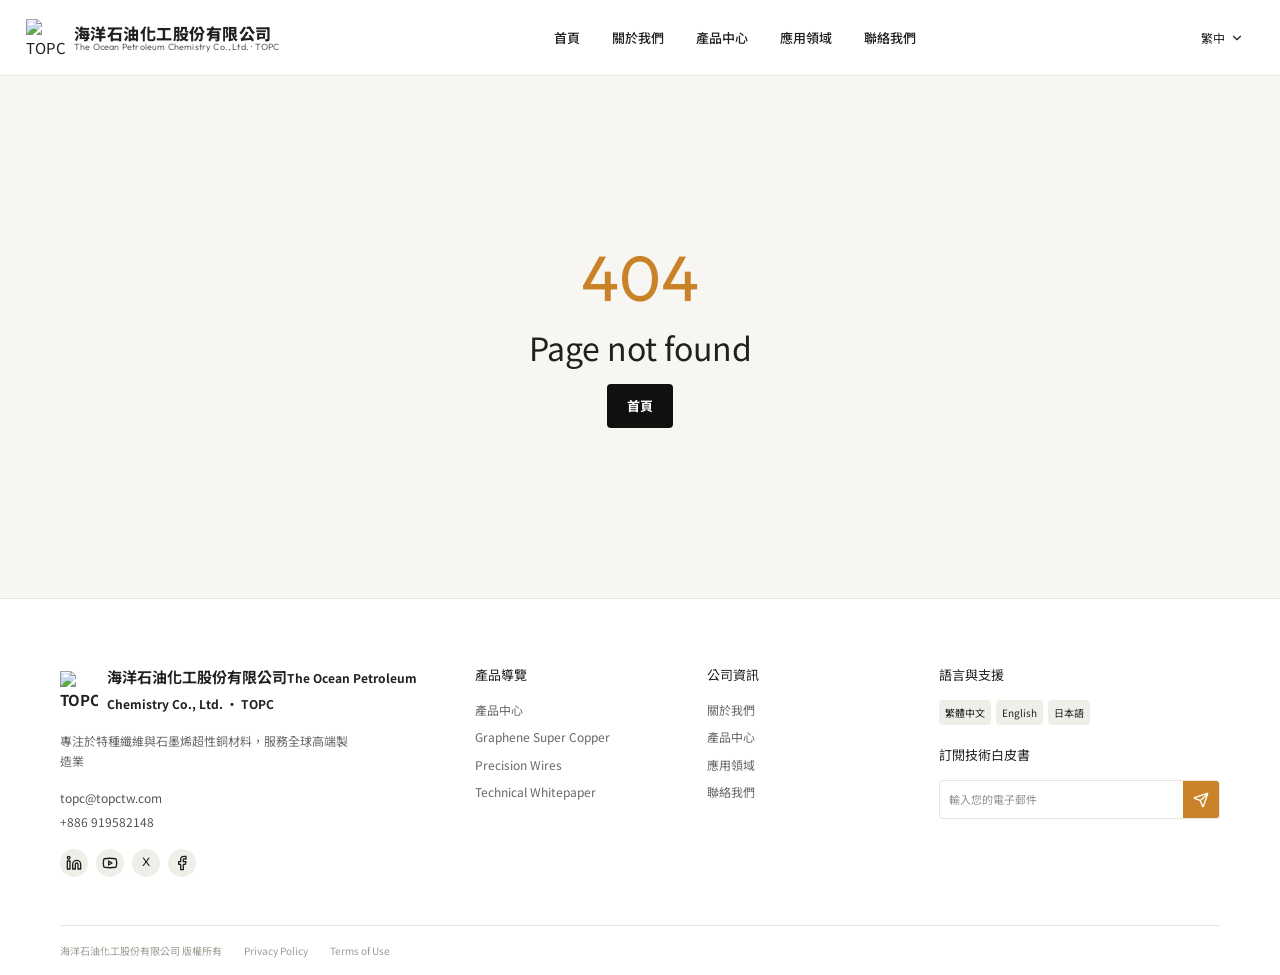
==== index.html @ 7f687c9f "Deploy TOPC official website" ====
<!doctype html>
<html lang="zh-Hant">
  <head>
    <meta charset="UTF-8" />
    <meta name="viewport" content="width=device-width, initial-scale=1.0, maximum-scale=1" />
    <meta name="description" content="海洋石油化工股份有限公司（TOPC）提供特種纖維、石墨烯超性銅、銅材線材與精密導體材料解決方案，服務全球高端製造業。" />
    <meta name="theme-color" content="#141310" />
    <link rel="icon" href="/manus-storage/topc-logo-symbol_345e946b.png" />
    <title>海洋石油化工股份有限公司｜TOPC 高性能材料</title>
    <script type="module" crossorigin src="/assets/index-2G8zGIwC.js"></script>
    <link rel="stylesheet" crossorigin href="/assets/index-C7gMkGV2.css">
    <script src="/__manus__/debug-collector.js" defer></script>
  </head>
  <body>
    <script id="manus-runtime">window.__MANUS_HOST_DEV__ = false;
(function(){"use strict";var Mr={exports:{}},Kn={};/**
 * @license React
 * react-jsx-runtime.production.js
 *
 * Copyright (c) Meta Platforms, Inc. and affiliates.
 *
 * This source code is licensed under the MIT license found in the
 * LICENSE file in the root directory of this source tree.
 */var $c;function um(){if($c)return Kn;$c=1;var r=Symbol.for("react.transitional.element"),i=Symbol.for("react.fragment");function c(s,d,m){var x=null;if(m!==void 0&&(x=""+m),d.key!==void 0&&(x=""+d.key),"key"in d){m={};for(var R in d)R!=="key"&&(m[R]=d[R])}else m=d;return d=m.ref,{$$typeof:r,type:s,key:x,ref:d!==void 0?d:null,props:m}}return Kn.Fragment=i,Kn.jsx=c,Kn.jsxs=c,Kn}var Fc;function dm(){return Fc||(Fc=1,Mr.exports=um()),Mr.exports}var h=dm(),Ar={exports:{}},Pn={},Rr={exports:{}},Nr={};/**
 * @license React
 * scheduler.production.js
 *
 * Copyright (c) Meta Platforms, Inc. and affiliates.
 *
 * This source code is licensed under the MIT license found in the
 * LICENSE file in the root directory of this source tree.
 */var Ic;function fm(){return Ic||(Ic=1,function(r){function i(A,q){var B=A.length;A.push(q);t:for(;0<B;){var bt=B-1>>>1,p=A[bt];if(0<d(p,q))A[bt]=q,A[B]=p,B=bt;else break t}}function c(A){return A.length===0?null:A[0]}function s(A){if(A.length===0)return null;var q=A[0],B=A.pop();if(B!==q){A[0]=B;t:for(var bt=0,p=A.length,O=p>>>1;bt<O;){var X=2*(bt+1)-1,G=A[X],Z=X+1,st=A[Z];if(0>d(G,B))Z<p&&0>d(st,G)?(A[bt]=st,A[Z]=B,bt=Z):(A[bt]=G,A[X]=B,bt=X);else if(Z<p&&0>d(st,B))A[bt]=st,A[Z]=B,bt=Z;else break t}}return q}function d(A,q){var B=A.sortIndex-q.sortIndex;return B!==0?B:A.id-q.id}if(r.unstable_now=void 0,typeof performance=="object"&&typeof performance.now=="function"){var m=performance;r.unstable_now=function(){return m.now()}}else{var x=Date,R=x.now();r.unstable_now=function(){return x.now()-R}}var C=[],v=[],D=1,j=null,J=3,at=!1,$=!1,nt=!1,ct=!1,ht=typeof setTimeout=="function"?setTimeout:null,St=typeof clearTimeout=="function"?clearTimeout:null,_=typeof setImmediate<"u"?setImmediate:null;function Y(A){for(var q=c(v);q!==null;){if(q.callback===null)s(v);else if(q.startTime<=A)s(v),q.sortIndex=q.expirationTime,i(C,q);else break;q=c(v)}}function H(A){if(nt=!1,Y(A),!$)if(c(C)!==null)$=!0,it||(it=!0,Bt());else{var q=c(v);q!==null&&Mt(H,q.startTime-A)}}var it=!1,rt=-1,V=5,xt=-1;function Be(){return ct?!0:!(r.unstable_now()-xt<V)}function te(){if(ct=!1,it){var A=r.unstable_now();xt=A;var q=!0;try{t:{$=!1,nt&&(nt=!1,St(rt),rt=-1),at=!0;var B=J;try{e:{for(Y(A),j=c(C);j!==null&&!(j.expirationTime>A&&Be());){var bt=j.callback;if(typeof bt=="function"){j.callback=null,J=j.priorityLevel;var p=bt(j.expirationTime<=A);if(A=r.unstable_now(),typeof p=="function"){j.callback=p,Y(A),q=!0;break e}j===c(C)&&s(C),Y(A)}else s(C);j=c(C)}if(j!==null)q=!0;else{var O=c(v);O!==null&&Mt(H,O.startTime-A),q=!1}}break t}finally{j=null,J=B,at=!1}q=void 0}}finally{q?Bt():it=!1}}}var Bt;if(typeof _=="function")Bt=function(){_(te)};else if(typeof MessageChannel<"u"){var me=new MessageChannel,Se=me.port2;me.port1.onmessage=te,Bt=function(){Se.postMessage(null)}}else Bt=function(){ht(te,0)};function Mt(A,q){rt=ht(function(){A(r.unstable_now())},q)}r.unstable_IdlePriority=5,r.unstable_ImmediatePriority=1,r.unstable_LowPriority=4,r.unstable_NormalPriority=3,r.unstable_Profiling=null,r.unstable_UserBlockingPriority=2,r.unstable_cancelCallback=function(A){A.callback=null},r.unstable_forceFrameRate=function(A){0>A||125<A?console.error("forceFrameRate takes a positive int between 0 and 125, forcing frame rates higher than 125 fps is not supported"):V=0<A?Math.floor(1e3/A):5},r.unstable_getCurrentPriorityLevel=function(){return J},r.unstable_next=function(A){switch(J){case 1:case 2:case 3:var q=3;break;default:q=J}var B=J;J=q;try{return A()}finally{J=B}},r.unstable_requestPaint=function(){ct=!0},r.unstable_runWithPriority=function(A,q){switch(A){case 1:case 2:case 3:case 4:case 5:break;default:A=3}var B=J;J=A;try{return q()}finally{J=B}},r.unstable_scheduleCallback=function(A,q,B){var bt=r.unstable_now();switch(typeof B=="object"&&B!==null?(B=B.delay,B=typeof B=="number"&&0<B?bt+B:bt):B=bt,A){case 1:var p=-1;break;case 2:p=250;break;case 5:p=1073741823;break;case 4:p=1e4;break;default:p=5e3}return p=B+p,A={id:D++,callback:q,priorityLevel:A,startTime:B,expirationTime:p,sortIndex:-1},B>bt?(A.sortIndex=B,i(v,A),c(C)===null&&A===c(v)&&(nt?(St(rt),rt=-1):nt=!0,Mt(H,B-bt))):(A.sortIndex=p,i(C,A),$||at||($=!0,it||(it=!0,Bt()))),A},r.unstable_shouldYield=Be,r.unstable_wrapCallback=function(A){var q=J;return function(){var B=J;J=q;try{return A.apply(this,arguments)}finally{J=B}}}}(Nr)),Nr}var tu;function hm(){return tu||(tu=1,Rr.exports=fm()),Rr.exports}var zr={exports:{}},ut={};/**
 * @license React
 * react.production.js
 *
 * Copyright (c) Meta Platforms, Inc. and affiliates.
 *
 * This source code is licensed under the MIT license found in the
 * LICENSE file in the root directory of this source tree.
 */var eu;function mm(){if(eu)return ut;eu=1;var r=Symbol.for("react.transitional.element"),i=Symbol.for("react.portal"),c=Symbol.for("react.fragment"),s=Symbol.for("react.strict_mode"),d=Symbol.for("react.profiler"),m=Symbol.for("react.consumer"),x=Symbol.for("react.context"),R=Symbol.for("react.forward_ref"),C=Symbol.for("react.suspense"),v=Symbol.for("react.memo"),D=Symbol.for("react.lazy"),j=Symbol.iterator;function J(p){return p===null||typeof p!="object"?null:(p=j&&p[j]||p["@@iterator"],typeof p=="function"?p:null)}var at={isMounted:function(){return!1},enqueueForceUpdate:function(){},enqueueReplaceState:function(){},enqueueSetState:function(){}},$=Object.assign,nt={};function ct(p,O,X){this.props=p,this.context=O,this.refs=nt,this.updater=X||at}ct.prototype.isReactComponent={},ct.prototype.setState=function(p,O){if(typeof p!="object"&&typeof p!="function"&&p!=null)throw Error("takes an object of state variables to update or a function which returns an object of state variables.");this.updater.enqueueSetState(this,p,O,"setState")},ct.prototype.forceUpdate=function(p){this.updater.enqueueForceUpdate(this,p,"forceUpdate")};function ht(){}ht.prototype=ct.prototype;function St(p,O,X){this.props=p,this.context=O,this.refs=nt,this.updater=X||at}var _=St.prototype=new ht;_.constructor=St,$(_,ct.prototype),_.isPureReactComponent=!0;var Y=Array.isArray,H={H:null,A:null,T:null,S:null,V:null},it=Object.prototype.hasOwnProperty;function rt(p,O,X,G,Z,st){return X=st.ref,{$$typeof:r,type:p,key:O,ref:X!==void 0?X:null,props:st}}function V(p,O){return rt(p.type,O,void 0,void 0,void 0,p.props)}function xt(p){return typeof p=="object"&&p!==null&&p.$$typeof===r}function Be(p){var O={"=":"=0",":":"=2"};return"$"+p.replace(/[=:]/g,function(X){return O[X]})}var te=/\/+/g;function Bt(p,O){return typeof p=="object"&&p!==null&&p.key!=null?Be(""+p.key):O.toString(36)}function me(){}function Se(p){switch(p.status){case"fulfilled":return p.value;case"rejected":throw p.reason;default:switch(typeof p.status=="string"?p.then(me,me):(p.status="pending",p.then(function(O){p.status==="pending"&&(p.status="fulfilled",p.value=O)},function(O){p.status==="pending"&&(p.status="rejected",p.reason=O)})),p.status){case"fulfilled":return p.value;case"rejected":throw p.reason}}throw p}function Mt(p,O,X,G,Z){var st=typeof p;(st==="undefined"||st==="boolean")&&(p=null);var I=!1;if(p===null)I=!0;else switch(st){case"bigint":case"string":case"number":I=!0;break;case"object":switch(p.$$typeof){case r:case i:I=!0;break;case D:return I=p._init,Mt(I(p._payload),O,X,G,Z)}}if(I)return Z=Z(p),I=G===""?"."+Bt(p,0):G,Y(Z)?(X="",I!=null&&(X=I.replace(te,"$&/")+"/"),Mt(Z,O,X,"",function(Jt){return Jt})):Z!=null&&(xt(Z)&&(Z=V(Z,X+(Z.key==null||p&&p.key===Z.key?"":(""+Z.key).replace(te,"$&/")+"/")+I)),O.push(Z)),1;I=0;var gt=G===""?".":G+":";if(Y(p))for(var Tt=0;Tt<p.length;Tt++)G=p[Tt],st=gt+Bt(G,Tt),I+=Mt(G,O,X,st,Z);else if(Tt=J(p),typeof Tt=="function")for(p=Tt.call(p),Tt=0;!(G=p.next()).done;)G=G.value,st=gt+Bt(G,Tt++),I+=Mt(G,O,X,st,Z);else if(st==="object"){if(typeof p.then=="function")return Mt(Se(p),O,X,G,Z);throw O=String(p),Error("Objects are not valid as a React child (found: "+(O==="[object Object]"?"object with keys {"+Object.keys(p).join(", ")+"}":O)+"). If you meant to render a collection of children, use an array instead.")}return I}function A(p,O,X){if(p==null)return p;var G=[],Z=0;return Mt(p,G,"","",function(st){return O.call(X,st,Z++)}),G}function q(p){if(p._status===-1){var O=p._result;O=O(),O.then(function(X){(p._status===0||p._status===-1)&&(p._status=1,p._result=X)},function(X){(p._status===0||p._status===-1)&&(p._status=2,p._result=X)}),p._status===-1&&(p._status=0,p._result=O)}if(p._status===1)return p._result.default;throw p._result}var B=typeof reportError=="function"?reportError:function(p){if(typeof window=="object"&&typeof window.ErrorEvent=="function"){var O=new window.ErrorEvent("error",{bubbles:!0,cancelable:!0,message:typeof p=="object"&&p!==null&&typeof p.message=="string"?String(p.message):String(p),error:p});if(!window.dispatchEvent(O))return}else if(typeof process=="object"&&typeof process.emit=="function"){process.emit("uncaughtException",p);return}console.error(p)};function bt(){}return ut.Children={map:A,forEach:function(p,O,X){A(p,function(){O.apply(this,arguments)},X)},count:function(p){var O=0;return A(p,function(){O++}),O},toArray:function(p){return A(p,function(O){return O})||[]},only:function(p){if(!xt(p))throw Error("React.Children.only expected to receive a single React element child.");return p}},ut.Component=ct,ut.Fragment=c,ut.Profiler=d,ut.PureComponent=St,ut.StrictMode=s,ut.Suspense=C,ut.__CLIENT_INTERNALS_DO_NOT_USE_OR_WARN_USERS_THEY_CANNOT_UPGRADE=H,ut.__COMPILER_RUNTIME={__proto__:null,c:function(p){return H.H.useMemoCache(p)}},ut.cache=function(p){return function(){return p.apply(null,arguments)}},ut.cloneElement=function(p,O,X){if(p==null)throw Error("The argument must be a React element, but you passed "+p+".");var G=$({},p.props),Z=p.key,st=void 0;if(O!=null)for(I in O.ref!==void 0&&(st=void 0),O.key!==void 0&&(Z=""+O.key),O)!it.call(O,I)||I==="key"||I==="__self"||I==="__source"||I==="ref"&&O.ref===void 0||(G[I]=O[I]);var I=arguments.length-2;if(I===1)G.children=X;else if(1<I){for(var gt=Array(I),Tt=0;Tt<I;Tt++)gt[Tt]=arguments[Tt+2];G.children=gt}return rt(p.type,Z,void 0,void 0,st,G)},ut.createContext=function(p){return p={$$typeof:x,_currentValue:p,_currentValue2:p,_threadCount:0,Provider:null,Consumer:null},p.Provider=p,p.Consumer={$$typeof:m,_context:p},p},ut.createElement=function(p,O,X){var G,Z={},st=null;if(O!=null)for(G in O.key!==void 0&&(st=""+O.key),O)it.call(O,G)&&G!=="key"&&G!=="__self"&&G!=="__source"&&(Z[G]=O[G]);var I=arguments.length-2;if(I===1)Z.children=X;else if(1<I){for(var gt=Array(I),Tt=0;Tt<I;Tt++)gt[Tt]=arguments[Tt+2];Z.children=gt}if(p&&p.defaultProps)for(G in I=p.defaultProps,I)Z[G]===void 0&&(Z[G]=I[G]);return rt(p,st,void 0,void 0,null,Z)},ut.createRef=function(){return{current:null}},ut.forwardRef=function(p){return{$$typeof:R,render:p}},ut.isValidElement=xt,ut.lazy=function(p){return{$$typeof:D,_payload:{_status:-1,_result:p},_init:q}},ut.memo=function(p,O){return{$$typeof:v,type:p,compare:O===void 0?null:O}},ut.startTransition=function(p){var O=H.T,X={};H.T=X;try{var G=p(),Z=H.S;Z!==null&&Z(X,G),typeof G=="object"&&G!==null&&typeof G.then=="function"&&G.then(bt,B)}catch(st){B(st)}finally{H.T=O}},ut.unstable_useCacheRefresh=function(){return H.H.useCacheRefresh()},ut.use=function(p){return H.H.use(p)},ut.useActionState=function(p,O,X){return H.H.useActionState(p,O,X)},ut.useCallback=function(p,O){return H.H.useCallback(p,O)},ut.useContext=function(p){return H.H.useContext(p)},ut.useDebugValue=function(){},ut.useDeferredValue=function(p,O){return H.H.useDeferredValue(p,O)},ut.useEffect=function(p,O,X){var G=H.H;if(typeof X=="function")throw Error("useEffect CRUD overload is not enabled in this build of React.");return G.useEffect(p,O)},ut.useId=function(){return H.H.useId()},ut.useImperativeHandle=function(p,O,X){return H.H.useImperativeHandle(p,O,X)},ut.useInsertionEffect=function(p,O){return H.H.useInsertionEffect(p,O)},ut.useLayoutEffect=function(p,O){return H.H.useLayoutEffect(p,O)},ut.useMemo=function(p,O){return H.H.useMemo(p,O)},ut.useOptimistic=function(p,O){return H.H.useOptimistic(p,O)},ut.useReducer=function(p,O,X){return H.H.useReducer(p,O,X)},ut.useRef=function(p){return H.H.useRef(p)},ut.useState=function(p){return H.H.useState(p)},ut.useSyncExternalStore=function(p,O,X){return H.H.useSyncExternalStore(p,O,X)},ut.useTransition=function(){return H.H.useTransition()},ut.version="19.1.1",ut}var lu;function _r(){return lu||(lu=1,zr.exports=mm()),zr.exports}var kr={exports:{}},he={};/**
 * @license React
 * react-dom.production.js
 *
 * Copyright (c) Meta Platforms, Inc. and affiliates.
 *
 * This source code is licensed under the MIT license found in the
 * LICENSE file in the root directory of this source tree.
 */var au;function gm(){if(au)return he;au=1;var r=_r();function i(C){var v="https://react.dev/errors/"+C;if(1<arguments.length){v+="?args[]="+encodeURIComponent(arguments[1]);for(var D=2;D<arguments.length;D++)v+="&args[]="+encodeURIComponent(arguments[D])}return"Minified React error #"+C+"; visit "+v+" for the full message or use the non-minified dev environment for full errors and additional helpful warnings."}function c(){}var s={d:{f:c,r:function(){throw Error(i(522))},D:c,C:c,L:c,m:c,X:c,S:c,M:c},p:0,findDOMNode:null},d=Symbol.for("react.portal");function m(C,v,D){var j=3<arguments.length&&arguments[3]!==void 0?arguments[3]:null;return{$$typeof:d,key:j==null?null:""+j,children:C,containerInfo:v,implementation:D}}var x=r.__CLIENT_INTERNALS_DO_NOT_USE_OR_WARN_USERS_THEY_CANNOT_UPGRADE;function R(C,v){if(C==="font")return"";if(typeof v=="string")return v==="use-credentials"?v:""}return he.__DOM_INTERNALS_DO_NOT_USE_OR_WARN_USERS_THEY_CANNOT_UPGRADE=s,he.createPortal=function(C,v){var D=2<arguments.length&&arguments[2]!==void 0?arguments[2]:null;if(!v||v.nodeType!==1&&v.nodeType!==9&&v.nodeType!==11)throw Error(i(299));return m(C,v,null,D)},he.flushSync=function(C){var v=x.T,D=s.p;try{if(x.T=null,s.p=2,C)return C()}finally{x.T=v,s.p=D,s.d.f()}},he.preconnect=function(C,v){typeof C=="string"&&(v?(v=v.crossOrigin,v=typeof v=="string"?v==="use-credentials"?v:"":void 0):v=null,s.d.C(C,v))},he.prefetchDNS=function(C){typeof C=="string"&&s.d.D(C)},he.preinit=function(C,v){if(typeof C=="string"&&v&&typeof v.as=="string"){var D=v.as,j=R(D,v.crossOrigin),J=typeof v.integrity=="string"?v.integrity:void 0,at=typeof v.fetchPriority=="string"?v.fetchPriority:void 0;D==="style"?s.d.S(C,typeof v.precedence=="string"?v.precedence:void 0,{crossOrigin:j,integrity:J,fetchPriority:at}):D==="script"&&s.d.X(C,{crossOrigin:j,integrity:J,fetchPriority:at,nonce:typeof v.nonce=="string"?v.nonce:void 0})}},he.preinitModule=function(C,v){if(typeof C=="string")if(typeof v=="object"&&v!==null){if(v.as==null||v.as==="script"){var D=R(v.as,v.crossOrigin);s.d.M(C,{crossOrigin:D,integrity:typeof v.integrity=="string"?v.integrity:void 0,nonce:typeof v.nonce=="string"?v.nonce:void 0})}}else v==null&&s.d.M(C)},he.preload=function(C,v){if(typeof C=="string"&&typeof v=="object"&&v!==null&&typeof v.as=="string"){var D=v.as,j=R(D,v.crossOrigin);s.d.L(C,D,{crossOrigin:j,integrity:typeof v.integrity=="string"?v.integrity:void 0,nonce:typeof v.nonce=="string"?v.nonce:void 0,type:typeof v.type=="string"?v.type:void 0,fetchPriority:typeof v.fetchPriority=="string"?v.fetchPriority:void 0,referrerPolicy:typeof v.referrerPolicy=="string"?v.referrerPolicy:void 0,imageSrcSet:typeof v.imageSrcSet=="string"?v.imageSrcSet:void 0,imageSizes:typeof v.imageSizes=="string"?v.imageSizes:void 0,media:typeof v.media=="string"?v.media:void 0})}},he.preloadModule=function(C,v){if(typeof C=="string")if(v){var D=R(v.as,v.crossOrigin);s.d.m(C,{as:typeof v.as=="string"&&v.as!=="script"?v.as:void 0,crossOrigin:D,integrity:typeof v.integrity=="string"?v.integrity:void 0})}else s.d.m(C)},he.requestFormReset=function(C){s.d.r(C)},he.unstable_batchedUpdates=function(C,v){return C(v)},he.useFormState=function(C,v,D){return x.H.useFormState(C,v,D)},he.useFormStatus=function(){return x.H.useHostTransitionStatus()},he.version="19.1.1",he}var nu;function pm(){if(nu)return kr.exports;nu=1;function r(){if(!(typeof __REACT_DEVTOOLS_GLOBAL_HOOK__>"u"||typeof __REACT_DEVTOOLS_GLOBAL_HOOK__.checkDCE!="function"))try{__REACT_DEVTOOLS_GLOBAL_HOOK__.checkDCE(r)}catch(i){console.error(i)}}return r(),kr.exports=gm(),kr.exports}/**
 * @license React
 * react-dom-client.production.js
 *
 * Copyright (c) Meta Platforms, Inc. and affiliates.
 *
 * This source code is licensed under the MIT license found in the
 * LICENSE file in the root directory of this source tree.
 */var ou;function ym(){if(ou)return Pn;ou=1;var r=hm(),i=_r(),c=pm();function s(t){var e="https://react.dev/errors/"+t;if(1<arguments.length){e+="?args[]="+encodeURIComponent(arguments[1]);for(var l=2;l<arguments.length;l++)e+="&args[]="+encodeURIComponent(arguments[l])}return"Minified React error #"+t+"; visit "+e+" for the full message or use the non-minified dev environment for full errors and additional helpful warnings."}function d(t){return!(!t||t.nodeType!==1&&t.nodeType!==9&&t.nodeType!==11)}function m(t){var e=t,l=t;if(t.alternate)for(;e.return;)e=e.return;else{t=e;do e=t,(e.flags&4098)!==0&&(l=e.return),t=e.return;while(t)}return e.tag===3?l:null}function x(t){if(t.tag===13){var e=t.memoizedState;if(e===null&&(t=t.alternate,t!==null&&(e=t.memoizedState)),e!==null)return e.dehydrated}return null}function R(t){if(m(t)!==t)throw Error(s(188))}function C(t){var e=t.alternate;if(!e){if(e=m(t),e===null)throw Error(s(188));return e!==t?null:t}for(var l=t,a=e;;){var n=l.return;if(n===null)break;var o=n.alternate;if(o===null){if(a=n.return,a!==null){l=a;continue}break}if(n.child===o.child){for(o=n.child;o;){if(o===l)return R(n),t;if(o===a)return R(n),e;o=o.sibling}throw Error(s(188))}if(l.return!==a.return)l=n,a=o;else{for(var u=!1,f=n.child;f;){if(f===l){u=!0,l=n,a=o;break}if(f===a){u=!0,a=n,l=o;break}f=f.sibling}if(!u){for(f=o.child;f;){if(f===l){u=!0,l=o,a=n;break}if(f===a){u=!0,a=o,l=n;break}f=f.sibling}if(!u)throw Error(s(189))}}if(l.alternate!==a)throw Error(s(190))}if(l.tag!==3)throw Error(s(188));return l.stateNode.current===l?t:e}function v(t){var e=t.tag;if(e===5||e===26||e===27||e===6)return t;for(t=t.child;t!==null;){if(e=v(t),e!==null)return e;t=t.sibling}return null}var D=Object.assign,j=Symbol.for("react.element"),J=Symbol.for("react.transitional.element"),at=Symbol.for("react.portal"),$=Symbol.for("react.fragment"),nt=Symbol.for("react.strict_mode"),ct=Symbol.for("react.profiler"),ht=Symbol.for("react.provider"),St=Symbol.for("react.consumer"),_=Symbol.for("react.context"),Y=Symbol.for("react.forward_ref"),H=Symbol.for("react.suspense"),it=Symbol.for("react.suspense_list"),rt=Symbol.for("react.memo"),V=Symbol.for("react.lazy"),xt=Symbol.for("react.activity"),Be=Symbol.for("react.memo_cache_sentinel"),te=Symbol.iterator;function Bt(t){return t===null||typeof t!="object"?null:(t=te&&t[te]||t["@@iterator"],typeof t=="function"?t:null)}var me=Symbol.for("react.client.reference");function Se(t){if(t==null)return null;if(typeof t=="function")return t.$$typeof===me?null:t.displayName||t.name||null;if(typeof t=="string")return t;switch(t){case $:return"Fragment";case ct:return"Profiler";case nt:return"StrictMode";case H:return"Suspense";case it:return"SuspenseList";case xt:return"Activity"}if(typeof t=="object")switch(t.$$typeof){case at:return"Portal";case _:return(t.displayName||"Context")+".Provider";case St:return(t._context.displayName||"Context")+".Consumer";case Y:var e=t.render;return t=t.displayName,t||(t=e.displayName||e.name||"",t=t!==""?"ForwardRef("+t+")":"ForwardRef"),t;case rt:return e=t.displayName||null,e!==null?e:Se(t.type)||"Memo";case V:e=t._payload,t=t._init;try{return Se(t(e))}catch{}}return null}var Mt=Array.isArray,A=i.__CLIENT_INTERNALS_DO_NOT_USE_OR_WARN_USERS_THEY_CANNOT_UPGRADE,q=c.__DOM_INTERNALS_DO_NOT_USE_OR_WARN_USERS_THEY_CANNOT_UPGRADE,B={pending:!1,data:null,method:null,action:null},bt=[],p=-1;function O(t){return{current:t}}function X(t){0>p||(t.current=bt[p],bt[p]=null,p--)}function G(t,e){p++,bt[p]=t.current,t.current=e}var Z=O(null),st=O(null),I=O(null),gt=O(null);function Tt(t,e){switch(G(I,e),G(st,t),G(Z,null),e.nodeType){case 9:case 11:t=(t=e.documentElement)&&(t=t.namespaceURI)?Hh(t):0;break;default:if(t=e.tagName,e=e.namespaceURI)e=Hh(e),t=Uh(e,t);else switch(t){case"svg":t=1;break;case"math":t=2;break;default:t=0}}X(Z),G(Z,t)}function Jt(){X(Z),X(st),X(I)}function Ke(t){t.memoizedState!==null&&G(gt,t);var e=Z.current,l=Uh(e,t.type);e!==l&&(G(st,t),G(Z,l))}function Ce(t){st.current===t&&(X(Z),X(st)),gt.current===t&&(X(gt),Wo._currentValue=B)}var Pe=Object.prototype.hasOwnProperty,yl=r.unstable_scheduleCallback,sn=r.unstable_cancelCallback,Ca=r.unstable_shouldYield,ri=r.unstable_requestPaint,ge=r.unstable_now,si=r.unstable_getCurrentPriorityLevel,Ul=r.unstable_ImmediatePriority,Fn=r.unstable_UserBlockingPriority,nl=r.unstable_NormalPriority,ci=r.unstable_LowPriority,Gl=r.unstable_IdlePriority,ui=r.log,Ea=r.unstable_setDisableYieldValue,ql=null,Wt=null;function Je(t){if(typeof ui=="function"&&Ea(t),Wt&&typeof Wt.setStrictMode=="function")try{Wt.setStrictMode(ql,t)}catch{}}var $t=Math.clz32?Math.clz32:fi,di=Math.log,Ta=Math.LN2;function fi(t){return t>>>=0,t===0?32:31-(di(t)/Ta|0)|0}var L=256,cn=4194304;function vl(t){var e=t&42;if(e!==0)return e;switch(t&-t){case 1:return 1;case 2:return 2;case 4:return 4;case 8:return 8;case 16:return 16;case 32:return 32;case 64:return 64;case 128:return 128;case 256:case 512:case 1024:case 2048:case 4096:case 8192:case 16384:case 32768:case 65536:case 131072:case 262144:case 524288:case 1048576:case 2097152:return t&4194048;case 4194304:case 8388608:case 16777216:case 33554432:return t&62914560;case 67108864:return 67108864;case 134217728:return 134217728;case 268435456:return 268435456;case 536870912:return 536870912;case 1073741824:return 0;default:return t}}function un(t,e,l){var a=t.pendingLanes;if(a===0)return 0;var n=0,o=t.suspendedLanes,u=t.pingedLanes;t=t.warmLanes;var f=a&134217727;return f!==0?(a=f&~o,a!==0?n=vl(a):(u&=f,u!==0?n=vl(u):l||(l=f&~t,l!==0&&(n=vl(l))))):(f=a&~o,f!==0?n=vl(f):u!==0?n=vl(u):l||(l=a&~t,l!==0&&(n=vl(l)))),n===0?0:e!==0&&e!==n&&(e&o)===0&&(o=n&-n,l=e&-e,o>=l||o===32&&(l&4194048)!==0)?e:n}function Dt(t,e){return(t.pendingLanes&~(t.suspendedLanes&~t.pingedLanes)&e)===0}function In(t,e){switch(t){case 1:case 2:case 4:case 8:case 64:return e+250;case 16:case 32:case 128:case 256:case 512:case 1024:case 2048:case 4096:case 8192:case 16384:case 32768:case 65536:case 131072:case 262144:case 524288:case 1048576:case 2097152:return e+5e3;case 4194304:case 8388608:case 16777216:case 33554432:return-1;case 67108864:case 134217728:case 268435456:case 536870912:case 1073741824:return-1;default:return-1}}function to(){var t=L;return L<<=1,(L&4194048)===0&&(L=256),t}function hi(){var t=cn;return cn<<=1,(cn&62914560)===0&&(cn=4194304),t}function eo(t){for(var e=[],l=0;31>l;l++)e.push(t);return e}function Da(t,e){t.pendingLanes|=e,e!==268435456&&(t.suspendedLanes=0,t.pingedLanes=0,t.warmLanes=0)}function Ir(t,e,l,a,n,o){var u=t.pendingLanes;t.pendingLanes=l,t.suspendedLanes=0,t.pingedLanes=0,t.warmLanes=0,t.expiredLanes&=l,t.entangledLanes&=l,t.errorRecoveryDisabledLanes&=l,t.shellSuspendCounter=0;var f=t.entanglements,g=t.expirationTimes,S=t.hiddenUpdates;for(l=u&~l;0<l;){var N=31-$t(l),k=1<<N;f[N]=0,g[N]=-1;var E=S[N];if(E!==null)for(S[N]=null,N=0;N<E.length;N++){var T=E[N];T!==null&&(T.lane&=-536870913)}l&=~k}a!==0&&mi(t,a,0),o!==0&&n===0&&t.tag!==0&&(t.suspendedLanes|=o&~(u&~e))}function mi(t,e,l){t.pendingLanes|=e,t.suspendedLanes&=~e;var a=31-$t(e);t.entangledLanes|=e,t.entanglements[a]=t.entanglements[a]|1073741824|l&4194090}function gi(t,e){var l=t.entangledLanes|=e;for(t=t.entanglements;l;){var a=31-$t(l),n=1<<a;n&e|t[a]&e&&(t[a]|=e),l&=~n}}function lo(t){switch(t){case 2:t=1;break;case 8:t=4;break;case 32:t=16;break;case 256:case 512:case 1024:case 2048:case 4096:case 8192:case 16384:case 32768:case 65536:case 131072:case 262144:case 524288:case 1048576:case 2097152:case 4194304:case 8388608:case 16777216:case 33554432:t=128;break;case 268435456:t=134217728;break;default:t=0}return t}function ao(t){return t&=-t,2<t?8<t?(t&134217727)!==0?32:268435456:8:2}function pi(){var t=q.p;return t!==0?t:(t=window.event,t===void 0?32:nm(t.type))}function ts(t,e){var l=q.p;try{return q.p=t,e()}finally{q.p=l}}var ol=Math.random().toString(36).slice(2),ee="__reactFiber$"+ol,pe="__reactProps$"+ol,Yl="__reactContainer$"+ol,no="__reactEvents$"+ol,es="__reactListeners$"+ol,ls="__reactHandles$"+ol,yi="__reactResources$"+ol,Ma="__reactMarker$"+ol;function oo(t){delete t[ee],delete t[pe],delete t[no],delete t[es],delete t[ls]}function Vl(t){var e=t[ee];if(e)return e;for(var l=t.parentNode;l;){if(e=l[Yl]||l[ee]){if(l=e.alternate,e.child!==null||l!==null&&l.child!==null)for(t=Vh(t);t!==null;){if(l=t[ee])return l;t=Vh(t)}return e}t=l,l=t.parentNode}return null}function Xl(t){if(t=t[ee]||t[Yl]){var e=t.tag;if(e===5||e===6||e===13||e===26||e===27||e===3)return t}return null}function Aa(t){var e=t.tag;if(e===5||e===26||e===27||e===6)return t.stateNode;throw Error(s(33))}function Zl(t){var e=t[yi];return e||(e=t[yi]={hoistableStyles:new Map,hoistableScripts:new Map}),e}function Vt(t){t[Ma]=!0}var vi=new Set,bi={};function bl(t,e){We(t,e),We(t+"Capture",e)}function We(t,e){for(bi[t]=e,t=0;t<e.length;t++)vi.add(e[t])}var as=RegExp("^[:A-Z_a-z\\u00C0-\\u00D6\\u00D8-\\u00F6\\u00F8-\\u02FF\\u0370-\\u037D\\u037F-\\u1FFF\\u200C-\\u200D\\u2070-\\u218F\\u2C00-\\u2FEF\\u3001-\\uD7FF\\uF900-\\uFDCF\\uFDF0-\\uFFFD][:A-Z_a-z\\u00C0-\\u00D6\\u00D8-\\u00F6\\u00F8-\\u02FF\\u0370-\\u037D\\u037F-\\u1FFF\\u200C-\\u200D\\u2070-\\u218F\\u2C00-\\u2FEF\\u3001-\\uD7FF\\uF900-\\uFDCF\\uFDF0-\\uFFFD\\-.0-9\\u00B7\\u0300-\\u036F\\u203F-\\u2040]*$"),xi={},wi={};function Ra(t){return Pe.call(wi,t)?!0:Pe.call(xi,t)?!1:as.test(t)?wi[t]=!0:(xi[t]=!0,!1)}function M(t,e,l){if(Ra(e))if(l===null)t.removeAttribute(e);else{switch(typeof l){case"undefined":case"function":case"symbol":t.removeAttribute(e);return;case"boolean":var a=e.toLowerCase().slice(0,5);if(a!=="data-"&&a!=="aria-"){t.removeAttribute(e);return}}t.setAttribute(e,""+l)}}function tt(t,e,l){if(l===null)t.removeAttribute(e);else{switch(typeof l){case"undefined":case"function":case"symbol":case"boolean":t.removeAttribute(e);return}t.setAttribute(e,""+l)}}function Ot(t,e,l,a){if(a===null)t.removeAttribute(l);else{switch(typeof a){case"undefined":case"function":case"symbol":case"boolean":t.removeAttribute(l);return}t.setAttributeNS(e,l,""+a)}}var le,Ee;function ae(t){if(le===void 0)try{throw Error()}catch(l){var e=l.stack.trim().match(/\n( *(at )?)/);le=e&&e[1]||"",Ee=-1<l.stack.indexOf(`
    at`)?" (<anonymous>)":-1<l.stack.indexOf("@")?"@unknown:0:0":""}return`
`+le+t+Ee}var Le=!1;function He(t,e){if(!t||Le)return"";Le=!0;var l=Error.prepareStackTrace;Error.prepareStackTrace=void 0;try{var a={DetermineComponentFrameRoot:function(){try{if(e){var k=function(){throw Error()};if(Object.defineProperty(k.prototype,"props",{set:function(){throw Error()}}),typeof Reflect=="object"&&Reflect.construct){try{Reflect.construct(k,[])}catch(T){var E=T}Reflect.construct(t,[],k)}else{try{k.call()}catch(T){E=T}t.call(k.prototype)}}else{try{throw Error()}catch(T){E=T}(k=t())&&typeof k.catch=="function"&&k.catch(function(){})}}catch(T){if(T&&E&&typeof T.stack=="string")return[T.stack,E.stack]}return[null,null]}};a.DetermineComponentFrameRoot.displayName="DetermineComponentFrameRoot";var n=Object.getOwnPropertyDescriptor(a.DetermineComponentFrameRoot,"name");n&&n.configurable&&Object.defineProperty(a.DetermineComponentFrameRoot,"name",{value:"DetermineComponentFrameRoot"});var o=a.DetermineComponentFrameRoot(),u=o[0],f=o[1];if(u&&f){var g=u.split(`
`),S=f.split(`
`);for(n=a=0;a<g.length&&!g[a].includes("DetermineComponentFrameRoot");)a++;for(;n<S.length&&!S[n].includes("DetermineComponentFrameRoot");)n++;if(a===g.length||n===S.length)for(a=g.length-1,n=S.length-1;1<=a&&0<=n&&g[a]!==S[n];)n--;for(;1<=a&&0<=n;a--,n--)if(g[a]!==S[n]){if(a!==1||n!==1)do if(a--,n--,0>n||g[a]!==S[n]){var N=`
`+g[a].replace(" at new "," at ");return t.displayName&&N.includes("<anonymous>")&&(N=N.replace("<anonymous>",t.displayName)),N}while(1<=a&&0<=n);break}}}finally{Le=!1,Error.prepareStackTrace=l}return(l=t?t.displayName||t.name:"")?ae(l):""}function Ql(t){switch(t.tag){case 26:case 27:case 5:return ae(t.type);case 16:return ae("Lazy");case 13:return ae("Suspense");case 19:return ae("SuspenseList");case 0:case 15:return He(t.type,!1);case 11:return He(t.type.render,!1);case 1:return He(t.type,!0);case 31:return ae("Activity");default:return""}}function xl(t){try{var e="";do e+=Ql(t),t=t.return;while(t);return e}catch(l){return`
Error generating stack: `+l.message+`
`+l.stack}}function Xt(t){switch(typeof t){case"bigint":case"boolean":case"number":case"string":case"undefined":return t;case"object":return t;default:return""}}function il(t){var e=t.type;return(t=t.nodeName)&&t.toLowerCase()==="input"&&(e==="checkbox"||e==="radio")}function ve(t){var e=il(t)?"checked":"value",l=Object.getOwnPropertyDescriptor(t.constructor.prototype,e),a=""+t[e];if(!t.hasOwnProperty(e)&&typeof l<"u"&&typeof l.get=="function"&&typeof l.set=="function"){var n=l.get,o=l.set;return Object.defineProperty(t,e,{configurable:!0,get:function(){return n.call(this)},set:function(u){a=""+u,o.call(this,u)}}),Object.defineProperty(t,e,{enumerable:l.enumerable}),{getValue:function(){return a},setValue:function(u){a=""+u},stopTracking:function(){t._valueTracker=null,delete t[e]}}}}function re(t){t._valueTracker||(t._valueTracker=ve(t))}function rl(t){if(!t)return!1;var e=t._valueTracker;if(!e)return!0;var l=e.getValue(),a="";return t&&(a=il(t)?t.checked?"true":"false":t.value),t=a,t!==l?(e.setValue(t),!0):!1}function wl(t){if(t=t||(typeof document<"u"?document:void 0),typeof t>"u")return null;try{return t.activeElement||t.body}catch{return t.body}}var dn=/[\n"\\]/g;function se(t){return t.replace(dn,function(e){return"\\"+e.charCodeAt(0).toString(16)+" "})}function Kl(t,e,l,a,n,o,u,f){t.name="",u!=null&&typeof u!="function"&&typeof u!="symbol"&&typeof u!="boolean"?t.type=u:t.removeAttribute("type"),e!=null?u==="number"?(e===0&&t.value===""||t.value!=e)&&(t.value=""+Xt(e)):t.value!==""+Xt(e)&&(t.value=""+Xt(e)):u!=="submit"&&u!=="reset"||t.removeAttribute("value"),e!=null?Pl(t,u,Xt(e)):l!=null?Pl(t,u,Xt(l)):a!=null&&t.removeAttribute("value"),n==null&&o!=null&&(t.defaultChecked=!!o),n!=null&&(t.checked=n&&typeof n!="function"&&typeof n!="symbol"),f!=null&&typeof f!="function"&&typeof f!="symbol"&&typeof f!="boolean"?t.name=""+Xt(f):t.removeAttribute("name")}function Na(t,e,l,a,n,o,u,f){if(o!=null&&typeof o!="function"&&typeof o!="symbol"&&typeof o!="boolean"&&(t.type=o),e!=null||l!=null){if(!(o!=="submit"&&o!=="reset"||e!=null))return;l=l!=null?""+Xt(l):"",e=e!=null?""+Xt(e):l,f||e===t.value||(t.value=e),t.defaultValue=e}a=a??n,a=typeof a!="function"&&typeof a!="symbol"&&!!a,t.checked=f?t.checked:!!a,t.defaultChecked=!!a,u!=null&&typeof u!="function"&&typeof u!="symbol"&&typeof u!="boolean"&&(t.name=u)}function Pl(t,e,l){e==="number"&&wl(t.ownerDocument)===t||t.defaultValue===""+l||(t.defaultValue=""+l)}function $e(t,e,l,a){if(t=t.options,e){e={};for(var n=0;n<l.length;n++)e["$"+l[n]]=!0;for(l=0;l<t.length;l++)n=e.hasOwnProperty("$"+t[l].value),t[l].selected!==n&&(t[l].selected=n),n&&a&&(t[l].defaultSelected=!0)}else{for(l=""+Xt(l),e=null,n=0;n<t.length;n++){if(t[n].value===l){t[n].selected=!0,a&&(t[n].defaultSelected=!0);return}e!==null||t[n].disabled||(e=t[n])}e!==null&&(e.selected=!0)}}function za(t,e,l){if(e!=null&&(e=""+Xt(e),e!==t.value&&(t.value=e),l==null)){t.defaultValue!==e&&(t.defaultValue=e);return}t.defaultValue=l!=null?""+Xt(l):""}function _a(t,e,l,a){if(e==null){if(a!=null){if(l!=null)throw Error(s(92));if(Mt(a)){if(1<a.length)throw Error(s(93));a=a[0]}l=a}l==null&&(l=""),e=l}l=Xt(e),t.defaultValue=l,a=t.textContent,a===l&&a!==""&&a!==null&&(t.value=a)}function Fe(t,e){if(e){var l=t.firstChild;if(l&&l===t.lastChild&&l.nodeType===3){l.nodeValue=e;return}}t.textContent=e}var fn=new Set("animationIterationCount aspectRatio borderImageOutset borderImageSlice borderImageWidth boxFlex boxFlexGroup boxOrdinalGroup columnCount columns flex flexGrow flexPositive flexShrink flexNegative flexOrder gridArea gridRow gridRowEnd gridRowSpan gridRowStart gridColumn gridColumnEnd gridColumnSpan gridColumnStart fontWeight lineClamp lineHeight opacity order orphans scale tabSize widows zIndex zoom fillOpacity floodOpacity stopOpacity strokeDasharray strokeDashoffset strokeMiterlimit strokeOpacity strokeWidth MozAnimationIterationCount MozBoxFlex MozBoxFlexGroup MozLineClamp msAnimationIterationCount msFlex msZoom msFlexGrow msFlexNegative msFlexOrder msFlexPositive msFlexShrink msGridColumn msGridColumnSpan msGridRow msGridRowSpan WebkitAnimationIterationCount WebkitBoxFlex WebKitBoxFlexGroup WebkitBoxOrdinalGroup WebkitColumnCount WebkitColumns WebkitFlex WebkitFlexGrow WebkitFlexPositive WebkitFlexShrink WebkitLineClamp".split(" "));function ka(t,e,l){var a=e.indexOf("--")===0;l==null||typeof l=="boolean"||l===""?a?t.setProperty(e,""):e==="float"?t.cssFloat="":t[e]="":a?t.setProperty(e,l):typeof l!="number"||l===0||fn.has(e)?e==="float"?t.cssFloat=l:t[e]=(""+l).trim():t[e]=l+"px"}function Oa(t,e,l){if(e!=null&&typeof e!="object")throw Error(s(62));if(t=t.style,l!=null){for(var a in l)!l.hasOwnProperty(a)||e!=null&&e.hasOwnProperty(a)||(a.indexOf("--")===0?t.setProperty(a,""):a==="float"?t.cssFloat="":t[a]="");for(var n in e)a=e[n],e.hasOwnProperty(n)&&l[n]!==a&&ka(t,n,a)}else for(var o in e)e.hasOwnProperty(o)&&ka(t,o,e[o])}function ja(t){if(t.indexOf("-")===-1)return!1;switch(t){case"annotation-xml":case"color-profile":case"font-face":case"font-face-src":case"font-face-uri":case"font-face-format":case"font-face-name":case"missing-glyph":return!1;default:return!0}}var Si=new Map([["acceptCharset","accept-charset"],["htmlFor","for"],["httpEquiv","http-equiv"],["crossOrigin","crossorigin"],["accentHeight","accent-height"],["alignmentBaseline","alignment-baseline"],["arabicForm","arabic-form"],["baselineShift","baseline-shift"],["capHeight","cap-height"],["clipPath","clip-path"],["clipRule","clip-rule"],["colorInterpolation","color-interpolation"],["colorInterpolationFilters","color-interpolation-filters"],["colorProfile","color-profile"],["colorRendering","color-rendering"],["dominantBaseline","dominant-baseline"],["enableBackground","enable-background"],["fillOpacity","fill-opacity"],["fillRule","fill-rule"],["floodColor","flood-color"],["floodOpacity","flood-opacity"],["fontFamily","font-family"],["fontSize","font-size"],["fontSizeAdjust","font-size-adjust"],["fontStretch","font-stretch"],["fontStyle","font-style"],["fontVariant","font-variant"],["fontWeight","font-weight"],["glyphName","glyph-name"],["glyphOrientationHorizontal","glyph-orientation-horizontal"],["glyphOrientationVertical","glyph-orientation-vertical"],["horizAdvX","horiz-adv-x"],["horizOriginX","horiz-origin-x"],["imageRendering","image-rendering"],["letterSpacing","letter-spacing"],["lightingColor","lighting-color"],["markerEnd","marker-end"],["markerMid","marker-mid"],["markerStart","marker-start"],["overlinePosition","overline-position"],["overlineThickness","overline-thickness"],["paintOrder","paint-order"],["panose-1","panose-1"],["pointerEvents","pointer-events"],["renderingIntent","rendering-intent"],["shapeRendering","shape-rendering"],["stopColor","stop-color"],["stopOpacity","stop-opacity"],["strikethroughPosition","strikethrough-position"],["strikethroughThickness","strikethrough-thickness"],["strokeDasharray","stroke-dasharray"],["strokeDashoffset","stroke-dashoffset"],["strokeLinecap","stroke-linecap"],["strokeLinejoin","stroke-linejoin"],["strokeMiterlimit","stroke-miterlimit"],["strokeOpacity","stroke-opacity"],["strokeWidth","stroke-width"],["textAnchor","text-anchor"],["textDecoration","text-decoration"],["textRendering","text-rendering"],["transformOrigin","transform-origin"],["underlinePosition","underline-position"],["underlineThickness","underline-thickness"],["unicodeBidi","unicode-bidi"],["unicodeRange","unicode-range"],["unitsPerEm","units-per-em"],["vAlphabetic","v-alphabetic"],["vHanging","v-hanging"],["vIdeographic","v-ideographic"],["vMathematical","v-mathematical"],["vectorEffect","vector-effect"],["vertAdvY","vert-adv-y"],["vertOriginX","vert-origin-x"],["vertOriginY","vert-origin-y"],["wordSpacing","word-spacing"],["writingMode","writing-mode"],["xmlnsXlink","xmlns:xlink"],["xHeight","x-height"]]),Ci=/^[\u0000-\u001F ]*j[\r\n\t]*a[\r\n\t]*v[\r\n\t]*a[\r\n\t]*s[\r\n\t]*c[\r\n\t]*r[\r\n\t]*i[\r\n\t]*p[\r\n\t]*t[\r\n\t]*:/i;function Ba(t){return Ci.test(""+t)?"javascript:throw new Error('React has blocked a javascript: URL as a security precaution.')":t}var hn=null;function mn(t){return t=t.target||t.srcElement||window,t.correspondingUseElement&&(t=t.correspondingUseElement),t.nodeType===3?t.parentNode:t}var Sl=null,Cl=null;function io(t){var e=Xl(t);if(e&&(t=e.stateNode)){var l=t[pe]||null;t:switch(t=e.stateNode,e.type){case"input":if(Kl(t,l.value,l.defaultValue,l.defaultValue,l.checked,l.defaultChecked,l.type,l.name),e=l.name,l.type==="radio"&&e!=null){for(l=t;l.parentNode;)l=l.parentNode;for(l=l.querySelectorAll('input[name="'+se(""+e)+'"][type="radio"]'),e=0;e<l.length;e++){var a=l[e];if(a!==t&&a.form===t.form){var n=a[pe]||null;if(!n)throw Error(s(90));Kl(a,n.value,n.defaultValue,n.defaultValue,n.checked,n.defaultChecked,n.type,n.name)}}for(e=0;e<l.length;e++)a=l[e],a.form===t.form&&rl(a)}break t;case"textarea":za(t,l.value,l.defaultValue);break t;case"select":e=l.value,e!=null&&$e(t,!!l.multiple,e,!1)}}}var gn=!1;function ro(t,e,l){if(gn)return t(e,l);gn=!0;try{var a=t(e);return a}finally{if(gn=!1,(Sl!==null||Cl!==null)&&(ir(),Sl&&(e=Sl,t=Cl,Cl=Sl=null,io(e),t)))for(e=0;e<t.length;e++)io(t[e])}}function Jl(t,e){var l=t.stateNode;if(l===null)return null;var a=l[pe]||null;if(a===null)return null;l=a[e];t:switch(e){case"onClick":case"onClickCapture":case"onDoubleClick":case"onDoubleClickCapture":case"onMouseDown":case"onMouseDownCapture":case"onMouseMove":case"onMouseMoveCapture":case"onMouseUp":case"onMouseUpCapture":case"onMouseEnter":(a=!a.disabled)||(t=t.type,a=!(t==="button"||t==="input"||t==="select"||t==="textarea")),t=!a;break t;default:t=!1}if(t)return null;if(l&&typeof l!="function")throw Error(s(231,e,typeof l));return l}var Ue=!(typeof window>"u"||typeof window.document>"u"||typeof window.document.createElement>"u"),pn=!1;if(Ue)try{var Wl={};Object.defineProperty(Wl,"passive",{get:function(){pn=!0}}),window.addEventListener("test",Wl,Wl),window.removeEventListener("test",Wl,Wl)}catch{pn=!1}var Ie=null,yn=null,La=null;function so(){if(La)return La;var t,e=yn,l=e.length,a,n="value"in Ie?Ie.value:Ie.textContent,o=n.length;for(t=0;t<l&&e[t]===n[t];t++);var u=l-t;for(a=1;a<=u&&e[l-a]===n[o-a];a++);return La=n.slice(t,1<a?1-a:void 0)}function Ha(t){var e=t.keyCode;return"charCode"in t?(t=t.charCode,t===0&&e===13&&(t=13)):t=e,t===10&&(t=13),32<=t||t===13?t:0}function Ua(){return!0}function co(){return!1}function ce(t){function e(l,a,n,o,u){this._reactName=l,this._targetInst=n,this.type=a,this.nativeEvent=o,this.target=u,this.currentTarget=null;for(var f in t)t.hasOwnProperty(f)&&(l=t[f],this[f]=l?l(o):o[f]);return this.isDefaultPrevented=(o.defaultPrevented!=null?o.defaultPrevented:o.returnValue===!1)?Ua:co,this.isPropagationStopped=co,this}return D(e.prototype,{preventDefault:function(){this.defaultPrevented=!0;var l=this.nativeEvent;l&&(l.preventDefault?l.preventDefault():typeof l.returnValue!="unknown"&&(l.returnValue=!1),this.isDefaultPrevented=Ua)},stopPropagation:function(){var l=this.nativeEvent;l&&(l.stopPropagation?l.stopPropagation():typeof l.cancelBubble!="unknown"&&(l.cancelBubble=!0),this.isPropagationStopped=Ua)},persist:function(){},isPersistent:Ua}),e}var sl={eventPhase:0,bubbles:0,cancelable:0,timeStamp:function(t){return t.timeStamp||Date.now()},defaultPrevented:0,isTrusted:0},Ga=ce(sl),$l=D({},sl,{view:0,detail:0}),Ei=ce($l),Ti,uo,fo,Di=D({},$l,{screenX:0,screenY:0,clientX:0,clientY:0,pageX:0,pageY:0,ctrlKey:0,shiftKey:0,altKey:0,metaKey:0,getModifierState:os,button:0,buttons:0,relatedTarget:function(t){return t.relatedTarget===void 0?t.fromElement===t.srcElement?t.toElement:t.fromElement:t.relatedTarget},movementX:function(t){return"movementX"in t?t.movementX:(t!==fo&&(fo&&t.type==="mousemove"?(Ti=t.screenX-fo.screenX,uo=t.screenY-fo.screenY):uo=Ti=0,fo=t),Ti)},movementY:function(t){return"movementY"in t?t.movementY:uo}}),Vu=ce(Di),D0=D({},Di,{dataTransfer:0}),M0=ce(D0),A0=D({},$l,{relatedTarget:0}),ns=ce(A0),R0=D({},sl,{animationName:0,elapsedTime:0,pseudoElement:0}),N0=ce(R0),z0=D({},sl,{clipboardData:function(t){return"clipboardData"in t?t.clipboardData:window.clipboardData}}),_0=ce(z0),k0=D({},sl,{data:0}),Xu=ce(k0),O0={Esc:"Escape",Spacebar:" ",Left:"ArrowLeft",Up:"ArrowUp",Right:"ArrowRight",Down:"ArrowDown",Del:"Delete",Win:"OS",Menu:"ContextMenu",Apps:"ContextMenu",Scroll:"ScrollLock",MozPrintableKey:"Unidentified"},j0={8:"Backspace",9:"Tab",12:"Clear",13:"Enter",16:"Shift",17:"Control",18:"Alt",19:"Pause",20:"CapsLock",27:"Escape",32:" ",33:"PageUp",34:"PageDown",35:"End",36:"Home",37:"ArrowLeft",38:"ArrowUp",39:"ArrowRight",40:"ArrowDown",45:"Insert",46:"Delete",112:"F1",113:"F2",114:"F3",115:"F4",116:"F5",117:"F6",118:"F7",119:"F8",120:"F9",121:"F10",122:"F11",123:"F12",144:"NumLock",145:"ScrollLock",224:"Meta"},B0={Alt:"altKey",Control:"ctrlKey",Meta:"metaKey",Shift:"shiftKey"};function L0(t){var e=this.nativeEvent;return e.getModifierState?e.getModifierState(t):(t=B0[t])?!!e[t]:!1}function os(){return L0}var H0=D({},$l,{key:function(t){if(t.key){var e=O0[t.key]||t.key;if(e!=="Unidentified")return e}return t.type==="keypress"?(t=Ha(t),t===13?"Enter":String.fromCharCode(t)):t.type==="keydown"||t.type==="keyup"?j0[t.keyCode]||"Unidentified":""},code:0,location:0,ctrlKey:0,shiftKey:0,altKey:0,metaKey:0,repeat:0,locale:0,getModifierState:os,charCode:function(t){return t.type==="keypress"?Ha(t):0},keyCode:function(t){return t.type==="keydown"||t.type==="keyup"?t.keyCode:0},which:function(t){return t.type==="keypress"?Ha(t):t.type==="keydown"||t.type==="keyup"?t.keyCode:0}}),U0=ce(H0),G0=D({},Di,{pointerId:0,width:0,height:0,pressure:0,tangentialPressure:0,tiltX:0,tiltY:0,twist:0,pointerType:0,isPrimary:0}),Zu=ce(G0),q0=D({},$l,{touches:0,targetTouches:0,changedTouches:0,altKey:0,metaKey:0,ctrlKey:0,shiftKey:0,getModifierState:os}),Y0=ce(q0),V0=D({},sl,{propertyName:0,elapsedTime:0,pseudoElement:0}),X0=ce(V0),Z0=D({},Di,{deltaX:function(t){return"deltaX"in t?t.deltaX:"wheelDeltaX"in t?-t.wheelDeltaX:0},deltaY:function(t){return"deltaY"in t?t.deltaY:"wheelDeltaY"in t?-t.wheelDeltaY:"wheelDelta"in t?-t.wheelDelta:0},deltaZ:0,deltaMode:0}),Q0=ce(Z0),K0=D({},sl,{newState:0,oldState:0}),P0=ce(K0),J0=[9,13,27,32],is=Ue&&"CompositionEvent"in window,ho=null;Ue&&"documentMode"in document&&(ho=document.documentMode);var W0=Ue&&"TextEvent"in window&&!ho,Qu=Ue&&(!is||ho&&8<ho&&11>=ho),Ku=" ",Pu=!1;function Ju(t,e){switch(t){case"keyup":return J0.indexOf(e.keyCode)!==-1;case"keydown":return e.keyCode!==229;case"keypress":case"mousedown":case"focusout":return!0;default:return!1}}function Wu(t){return t=t.detail,typeof t=="object"&&"data"in t?t.data:null}var vn=!1;function $0(t,e){switch(t){case"compositionend":return Wu(e);case"keypress":return e.which!==32?null:(Pu=!0,Ku);case"textInput":return t=e.data,t===Ku&&Pu?null:t;default:return null}}function F0(t,e){if(vn)return t==="compositionend"||!is&&Ju(t,e)?(t=so(),La=yn=Ie=null,vn=!1,t):null;switch(t){case"paste":return null;case"keypress":if(!(e.ctrlKey||e.altKey||e.metaKey)||e.ctrlKey&&e.altKey){if(e.char&&1<e.char.length)return e.char;if(e.which)return String.fromCharCode(e.which)}return null;case"compositionend":return Qu&&e.locale!=="ko"?null:e.data;default:return null}}var I0={color:!0,date:!0,datetime:!0,"datetime-local":!0,email:!0,month:!0,number:!0,password:!0,range:!0,search:!0,tel:!0,text:!0,time:!0,url:!0,week:!0};function $u(t){var e=t&&t.nodeName&&t.nodeName.toLowerCase();return e==="input"?!!I0[t.type]:e==="textarea"}function Fu(t,e,l,a){Sl?Cl?Cl.push(a):Cl=[a]:Sl=a,e=fr(e,"onChange"),0<e.length&&(l=new Ga("onChange","change",null,l,a),t.push({event:l,listeners:e}))}var mo=null,go=null;function t1(t){kh(t,0)}function Mi(t){var e=Aa(t);if(rl(e))return t}function Iu(t,e){if(t==="change")return e}var td=!1;if(Ue){var rs;if(Ue){var ss="oninput"in document;if(!ss){var ed=document.createElement("div");ed.setAttribute("oninput","return;"),ss=typeof ed.oninput=="function"}rs=ss}else rs=!1;td=rs&&(!document.documentMode||9<document.documentMode)}function ld(){mo&&(mo.detachEvent("onpropertychange",ad),go=mo=null)}function ad(t){if(t.propertyName==="value"&&Mi(go)){var e=[];Fu(e,go,t,mn(t)),ro(t1,e)}}function e1(t,e,l){t==="focusin"?(ld(),mo=e,go=l,mo.attachEvent("onpropertychange",ad)):t==="focusout"&&ld()}function l1(t){if(t==="selectionchange"||t==="keyup"||t==="keydown")return Mi(go)}function a1(t,e){if(t==="click")return Mi(e)}function n1(t,e){if(t==="input"||t==="change")return Mi(e)}function o1(t,e){return t===e&&(t!==0||1/t===1/e)||t!==t&&e!==e}var Re=typeof Object.is=="function"?Object.is:o1;function po(t,e){if(Re(t,e))return!0;if(typeof t!="object"||t===null||typeof e!="object"||e===null)return!1;var l=Object.keys(t),a=Object.keys(e);if(l.length!==a.length)return!1;for(a=0;a<l.length;a++){var n=l[a];if(!Pe.call(e,n)||!Re(t[n],e[n]))return!1}return!0}function nd(t){for(;t&&t.firstChild;)t=t.firstChild;return t}function od(t,e){var l=nd(t);t=0;for(var a;l;){if(l.nodeType===3){if(a=t+l.textContent.length,t<=e&&a>=e)return{node:l,offset:e-t};t=a}t:{for(;l;){if(l.nextSibling){l=l.nextSibling;break t}l=l.parentNode}l=void 0}l=nd(l)}}function id(t,e){return t&&e?t===e?!0:t&&t.nodeType===3?!1:e&&e.nodeType===3?id(t,e.parentNode):"contains"in t?t.contains(e):t.compareDocumentPosition?!!(t.compareDocumentPosition(e)&16):!1:!1}function rd(t){t=t!=null&&t.ownerDocument!=null&&t.ownerDocument.defaultView!=null?t.ownerDocument.defaultView:window;for(var e=wl(t.document);e instanceof t.HTMLIFrameElement;){try{var l=typeof e.contentWindow.location.href=="string"}catch{l=!1}if(l)t=e.contentWindow;else break;e=wl(t.document)}return e}function cs(t){var e=t&&t.nodeName&&t.nodeName.toLowerCase();return e&&(e==="input"&&(t.type==="text"||t.type==="search"||t.type==="tel"||t.type==="url"||t.type==="password")||e==="textarea"||t.contentEditable==="true")}var i1=Ue&&"documentMode"in document&&11>=document.documentMode,bn=null,us=null,yo=null,ds=!1;function sd(t,e,l){var a=l.window===l?l.document:l.nodeType===9?l:l.ownerDocument;ds||bn==null||bn!==wl(a)||(a=bn,"selectionStart"in a&&cs(a)?a={start:a.selectionStart,end:a.selectionEnd}:(a=(a.ownerDocument&&a.ownerDocument.defaultView||window).getSelection(),a={anchorNode:a.anchorNode,anchorOffset:a.anchorOffset,focusNode:a.focusNode,focusOffset:a.focusOffset}),yo&&po(yo,a)||(yo=a,a=fr(us,"onSelect"),0<a.length&&(e=new Ga("onSelect","select",null,e,l),t.push({event:e,listeners:a}),e.target=bn)))}function qa(t,e){var l={};return l[t.toLowerCase()]=e.toLowerCase(),l["Webkit"+t]="webkit"+e,l["Moz"+t]="moz"+e,l}var xn={animationend:qa("Animation","AnimationEnd"),animationiteration:qa("Animation","AnimationIteration"),animationstart:qa("Animation","AnimationStart"),transitionrun:qa("Transition","TransitionRun"),transitionstart:qa("Transition","TransitionStart"),transitioncancel:qa("Transition","TransitionCancel"),transitionend:qa("Transition","TransitionEnd")},fs={},cd={};Ue&&(cd=document.createElement("div").style,"AnimationEvent"in window||(delete xn.animationend.animation,delete xn.animationiteration.animation,delete xn.animationstart.animation),"TransitionEvent"in window||delete xn.transitionend.transition);function Ya(t){if(fs[t])return fs[t];if(!xn[t])return t;var e=xn[t],l;for(l in e)if(e.hasOwnProperty(l)&&l in cd)return fs[t]=e[l];return t}var ud=Ya("animationend"),dd=Ya("animationiteration"),fd=Ya("animationstart"),r1=Ya("transitionrun"),s1=Ya("transitionstart"),c1=Ya("transitioncancel"),hd=Ya("transitionend"),md=new Map,hs="abort auxClick beforeToggle cancel canPlay canPlayThrough click close contextMenu copy cut drag dragEnd dragEnter dragExit dragLeave dragOver dragStart drop durationChange emptied encrypted ended error gotPointerCapture input invalid keyDown keyPress keyUp load loadedData loadedMetadata loadStart lostPointerCapture mouseDown mouseMove mouseOut mouseOver mouseUp paste pause play playing pointerCancel pointerDown pointerMove pointerOut pointerOver pointerUp progress rateChange reset resize seeked seeking stalled submit suspend timeUpdate touchCancel touchEnd touchStart volumeChange scroll toggle touchMove waiting wheel".split(" ");hs.push("scrollEnd");function tl(t,e){md.set(t,e),bl(e,[t])}var gd=new WeakMap;function Ge(t,e){if(typeof t=="object"&&t!==null){var l=gd.get(t);return l!==void 0?l:(e={value:t,source:e,stack:xl(e)},gd.set(t,e),e)}return{value:t,source:e,stack:xl(e)}}var qe=[],wn=0,ms=0;function Ai(){for(var t=wn,e=ms=wn=0;e<t;){var l=qe[e];qe[e++]=null;var a=qe[e];qe[e++]=null;var n=qe[e];qe[e++]=null;var o=qe[e];if(qe[e++]=null,a!==null&&n!==null){var u=a.pending;u===null?n.next=n:(n.next=u.next,u.next=n),a.pending=n}o!==0&&pd(l,n,o)}}function Ri(t,e,l,a){qe[wn++]=t,qe[wn++]=e,qe[wn++]=l,qe[wn++]=a,ms|=a,t.lanes|=a,t=t.alternate,t!==null&&(t.lanes|=a)}function gs(t,e,l,a){return Ri(t,e,l,a),Ni(t)}function Sn(t,e){return Ri(t,null,null,e),Ni(t)}function pd(t,e,l){t.lanes|=l;var a=t.alternate;a!==null&&(a.lanes|=l);for(var n=!1,o=t.return;o!==null;)o.childLanes|=l,a=o.alternate,a!==null&&(a.childLanes|=l),o.tag===22&&(t=o.stateNode,t===null||t._visibility&1||(n=!0)),t=o,o=o.return;return t.tag===3?(o=t.stateNode,n&&e!==null&&(n=31-$t(l),t=o.hiddenUpdates,a=t[n],a===null?t[n]=[e]:a.push(e),e.lane=l|536870912),o):null}function Ni(t){if(50<Yo)throw Yo=0,wc=null,Error(s(185));for(var e=t.return;e!==null;)t=e,e=t.return;return t.tag===3?t.stateNode:null}var Cn={};function u1(t,e,l,a){this.tag=t,this.key=l,this.sibling=this.child=this.return=this.stateNode=this.type=this.elementType=null,this.index=0,this.refCleanup=this.ref=null,this.pendingProps=e,this.dependencies=this.memoizedState=this.updateQueue=this.memoizedProps=null,this.mode=a,this.subtreeFlags=this.flags=0,this.deletions=null,this.childLanes=this.lanes=0,this.alternate=null}function Ne(t,e,l,a){return new u1(t,e,l,a)}function ps(t){return t=t.prototype,!(!t||!t.isReactComponent)}function El(t,e){var l=t.alternate;return l===null?(l=Ne(t.tag,e,t.key,t.mode),l.elementType=t.elementType,l.type=t.type,l.stateNode=t.stateNode,l.alternate=t,t.alternate=l):(l.pendingProps=e,l.type=t.type,l.flags=0,l.subtreeFlags=0,l.deletions=null),l.flags=t.flags&65011712,l.childLanes=t.childLanes,l.lanes=t.lanes,l.child=t.child,l.memoizedProps=t.memoizedProps,l.memoizedState=t.memoizedState,l.updateQueue=t.updateQueue,e=t.dependencies,l.dependencies=e===null?null:{lanes:e.lanes,firstContext:e.firstContext},l.sibling=t.sibling,l.index=t.index,l.ref=t.ref,l.refCleanup=t.refCleanup,l}function yd(t,e){t.flags&=65011714;var l=t.alternate;return l===null?(t.childLanes=0,t.lanes=e,t.child=null,t.subtreeFlags=0,t.memoizedProps=null,t.memoizedState=null,t.updateQueue=null,t.dependencies=null,t.stateNode=null):(t.childLanes=l.childLanes,t.lanes=l.lanes,t.child=l.child,t.subtreeFlags=0,t.deletions=null,t.memoizedProps=l.memoizedProps,t.memoizedState=l.memoizedState,t.updateQueue=l.updateQueue,t.type=l.type,e=l.dependencies,t.dependencies=e===null?null:{lanes:e.lanes,firstContext:e.firstContext}),t}function zi(t,e,l,a,n,o){var u=0;if(a=t,typeof t=="function")ps(t)&&(u=1);else if(typeof t=="string")u=fp(t,l,Z.current)?26:t==="html"||t==="head"||t==="body"?27:5;else t:switch(t){case xt:return t=Ne(31,l,e,n),t.elementType=xt,t.lanes=o,t;case $:return Va(l.children,n,o,e);case nt:u=8,n|=24;break;case ct:return t=Ne(12,l,e,n|2),t.elementType=ct,t.lanes=o,t;case H:return t=Ne(13,l,e,n),t.elementType=H,t.lanes=o,t;case it:return t=Ne(19,l,e,n),t.elementType=it,t.lanes=o,t;default:if(typeof t=="object"&&t!==null)switch(t.$$typeof){case ht:case _:u=10;break t;case St:u=9;break t;case Y:u=11;break t;case rt:u=14;break t;case V:u=16,a=null;break t}u=29,l=Error(s(130,t===null?"null":typeof t,"")),a=null}return e=Ne(u,l,e,n),e.elementType=t,e.type=a,e.lanes=o,e}function Va(t,e,l,a){return t=Ne(7,t,a,e),t.lanes=l,t}function ys(t,e,l){return t=Ne(6,t,null,e),t.lanes=l,t}function vs(t,e,l){return e=Ne(4,t.children!==null?t.children:[],t.key,e),e.lanes=l,e.stateNode={containerInfo:t.containerInfo,pendingChildren:null,implementation:t.implementation},e}var En=[],Tn=0,_i=null,ki=0,Ye=[],Ve=0,Xa=null,Tl=1,Dl="";function Za(t,e){En[Tn++]=ki,En[Tn++]=_i,_i=t,ki=e}function vd(t,e,l){Ye[Ve++]=Tl,Ye[Ve++]=Dl,Ye[Ve++]=Xa,Xa=t;var a=Tl;t=Dl;var n=32-$t(a)-1;a&=~(1<<n),l+=1;var o=32-$t(e)+n;if(30<o){var u=n-n%5;o=(a&(1<<u)-1).toString(32),a>>=u,n-=u,Tl=1<<32-$t(e)+n|l<<n|a,Dl=o+t}else Tl=1<<o|l<<n|a,Dl=t}function bs(t){t.return!==null&&(Za(t,1),vd(t,1,0))}function xs(t){for(;t===_i;)_i=En[--Tn],En[Tn]=null,ki=En[--Tn],En[Tn]=null;for(;t===Xa;)Xa=Ye[--Ve],Ye[Ve]=null,Dl=Ye[--Ve],Ye[Ve]=null,Tl=Ye[--Ve],Ye[Ve]=null}var be=null,Ut=null,Et=!1,Qa=null,cl=!1,ws=Error(s(519));function Ka(t){var e=Error(s(418,""));throw xo(Ge(e,t)),ws}function bd(t){var e=t.stateNode,l=t.type,a=t.memoizedProps;switch(e[ee]=t,e[pe]=a,l){case"dialog":vt("cancel",e),vt("close",e);break;case"iframe":case"object":case"embed":vt("load",e);break;case"video":case"audio":for(l=0;l<Xo.length;l++)vt(Xo[l],e);break;case"source":vt("error",e);break;case"img":case"image":case"link":vt("error",e),vt("load",e);break;case"details":vt("toggle",e);break;case"input":vt("invalid",e),Na(e,a.value,a.defaultValue,a.checked,a.defaultChecked,a.type,a.name,!0),re(e);break;case"select":vt("invalid",e);break;case"textarea":vt("invalid",e),_a(e,a.value,a.defaultValue,a.children),re(e)}l=a.children,typeof l!="string"&&typeof l!="number"&&typeof l!="bigint"||e.textContent===""+l||a.suppressHydrationWarning===!0||Lh(e.textContent,l)?(a.popover!=null&&(vt("beforetoggle",e),vt("toggle",e)),a.onScroll!=null&&vt("scroll",e),a.onScrollEnd!=null&&vt("scrollend",e),a.onClick!=null&&(e.onclick=hr),e=!0):e=!1,e||Ka(t)}function xd(t){for(be=t.return;be;)switch(be.tag){case 5:case 13:cl=!1;return;case 27:case 3:cl=!0;return;default:be=be.return}}function vo(t){if(t!==be)return!1;if(!Et)return xd(t),Et=!0,!1;var e=t.tag,l;if((l=e!==3&&e!==27)&&((l=e===5)&&(l=t.type,l=!(l!=="form"&&l!=="button")||Lc(t.type,t.memoizedProps)),l=!l),l&&Ut&&Ka(t),xd(t),e===13){if(t=t.memoizedState,t=t!==null?t.dehydrated:null,!t)throw Error(s(317));t:{for(t=t.nextSibling,e=0;t;){if(t.nodeType===8)if(l=t.data,l==="/$"){if(e===0){Ut=ll(t.nextSibling);break t}e--}else l!=="$"&&l!=="$!"&&l!=="$?"||e++;t=t.nextSibling}Ut=null}}else e===27?(e=Ut,ha(t.type)?(t=qc,qc=null,Ut=t):Ut=e):Ut=be?ll(t.stateNode.nextSibling):null;return!0}function bo(){Ut=be=null,Et=!1}function wd(){var t=Qa;return t!==null&&(Me===null?Me=t:Me.push.apply(Me,t),Qa=null),t}function xo(t){Qa===null?Qa=[t]:Qa.push(t)}var Ss=O(null),Pa=null,Ml=null;function Fl(t,e,l){G(Ss,e._currentValue),e._currentValue=l}function Al(t){t._currentValue=Ss.current,X(Ss)}function Cs(t,e,l){for(;t!==null;){var a=t.alternate;if((t.childLanes&e)!==e?(t.childLanes|=e,a!==null&&(a.childLanes|=e)):a!==null&&(a.childLanes&e)!==e&&(a.childLanes|=e),t===l)break;t=t.return}}function Es(t,e,l,a){var n=t.child;for(n!==null&&(n.return=t);n!==null;){var o=n.dependencies;if(o!==null){var u=n.child;o=o.firstContext;t:for(;o!==null;){var f=o;o=n;for(var g=0;g<e.length;g++)if(f.context===e[g]){o.lanes|=l,f=o.alternate,f!==null&&(f.lanes|=l),Cs(o.return,l,t),a||(u=null);break t}o=f.next}}else if(n.tag===18){if(u=n.return,u===null)throw Error(s(341));u.lanes|=l,o=u.alternate,o!==null&&(o.lanes|=l),Cs(u,l,t),u=null}else u=n.child;if(u!==null)u.return=n;else for(u=n;u!==null;){if(u===t){u=null;break}if(n=u.sibling,n!==null){n.return=u.return,u=n;break}u=u.return}n=u}}function wo(t,e,l,a){t=null;for(var n=e,o=!1;n!==null;){if(!o){if((n.flags&524288)!==0)o=!0;else if((n.flags&262144)!==0)break}if(n.tag===10){var u=n.alternate;if(u===null)throw Error(s(387));if(u=u.memoizedProps,u!==null){var f=n.type;Re(n.pendingProps.value,u.value)||(t!==null?t.push(f):t=[f])}}else if(n===gt.current){if(u=n.alternate,u===null)throw Error(s(387));u.memoizedState.memoizedState!==n.memoizedState.memoizedState&&(t!==null?t.push(Wo):t=[Wo])}n=n.return}t!==null&&Es(e,t,l,a),e.flags|=262144}function Oi(t){for(t=t.firstContext;t!==null;){if(!Re(t.context._currentValue,t.memoizedValue))return!0;t=t.next}return!1}function Ja(t){Pa=t,Ml=null,t=t.dependencies,t!==null&&(t.firstContext=null)}function ye(t){return Sd(Pa,t)}function ji(t,e){return Pa===null&&Ja(t),Sd(t,e)}function Sd(t,e){var l=e._currentValue;if(e={context:e,memoizedValue:l,next:null},Ml===null){if(t===null)throw Error(s(308));Ml=e,t.dependencies={lanes:0,firstContext:e},t.flags|=524288}else Ml=Ml.next=e;return l}var d1=typeof AbortController<"u"?AbortController:function(){var t=[],e=this.signal={aborted:!1,addEventListener:function(l,a){t.push(a)}};this.abort=function(){e.aborted=!0,t.forEach(function(l){return l()})}},f1=r.unstable_scheduleCallback,h1=r.unstable_NormalPriority,Ft={$$typeof:_,Consumer:null,Provider:null,_currentValue:null,_currentValue2:null,_threadCount:0};function Ts(){return{controller:new d1,data:new Map,refCount:0}}function So(t){t.refCount--,t.refCount===0&&f1(h1,function(){t.controller.abort()})}var Co=null,Ds=0,Dn=0,Mn=null;function m1(t,e){if(Co===null){var l=Co=[];Ds=0,Dn=Ac(),Mn={status:"pending",value:void 0,then:function(a){l.push(a)}}}return Ds++,e.then(Cd,Cd),e}function Cd(){if(--Ds===0&&Co!==null){Mn!==null&&(Mn.status="fulfilled");var t=Co;Co=null,Dn=0,Mn=null;for(var e=0;e<t.length;e++)(0,t[e])()}}function g1(t,e){var l=[],a={status:"pending",value:null,reason:null,then:function(n){l.push(n)}};return t.then(function(){a.status="fulfilled",a.value=e;for(var n=0;n<l.length;n++)(0,l[n])(e)},function(n){for(a.status="rejected",a.reason=n,n=0;n<l.length;n++)(0,l[n])(void 0)}),a}var Ed=A.S;A.S=function(t,e){typeof e=="object"&&e!==null&&typeof e.then=="function"&&m1(t,e),Ed!==null&&Ed(t,e)};var Wa=O(null);function Ms(){var t=Wa.current;return t!==null?t:jt.pooledCache}function Bi(t,e){e===null?G(Wa,Wa.current):G(Wa,e.pool)}function Td(){var t=Ms();return t===null?null:{parent:Ft._currentValue,pool:t}}var Eo=Error(s(460)),Dd=Error(s(474)),Li=Error(s(542)),As={then:function(){}};function Md(t){return t=t.status,t==="fulfilled"||t==="rejected"}function Hi(){}function Ad(t,e,l){switch(l=t[l],l===void 0?t.push(e):l!==e&&(e.then(Hi,Hi),e=l),e.status){case"fulfilled":return e.value;case"rejected":throw t=e.reason,Nd(t),t;default:if(typeof e.status=="string")e.then(Hi,Hi);else{if(t=jt,t!==null&&100<t.shellSuspendCounter)throw Error(s(482));t=e,t.status="pending",t.then(function(a){if(e.status==="pending"){var n=e;n.status="fulfilled",n.value=a}},function(a){if(e.status==="pending"){var n=e;n.status="rejected",n.reason=a}})}switch(e.status){case"fulfilled":return e.value;case"rejected":throw t=e.reason,Nd(t),t}throw To=e,Eo}}var To=null;function Rd(){if(To===null)throw Error(s(459));var t=To;return To=null,t}function Nd(t){if(t===Eo||t===Li)throw Error(s(483))}var Il=!1;function Rs(t){t.updateQueue={baseState:t.memoizedState,firstBaseUpdate:null,lastBaseUpdate:null,shared:{pending:null,lanes:0,hiddenCallbacks:null},callbacks:null}}function Ns(t,e){t=t.updateQueue,e.updateQueue===t&&(e.updateQueue={baseState:t.baseState,firstBaseUpdate:t.firstBaseUpdate,lastBaseUpdate:t.lastBaseUpdate,shared:t.shared,callbacks:null})}function ta(t){return{lane:t,tag:0,payload:null,callback:null,next:null}}function ea(t,e,l){var a=t.updateQueue;if(a===null)return null;if(a=a.shared,(At&2)!==0){var n=a.pending;return n===null?e.next=e:(e.next=n.next,n.next=e),a.pending=e,e=Ni(t),pd(t,null,l),e}return Ri(t,a,e,l),Ni(t)}function Do(t,e,l){if(e=e.updateQueue,e!==null&&(e=e.shared,(l&4194048)!==0)){var a=e.lanes;a&=t.pendingLanes,l|=a,e.lanes=l,gi(t,l)}}function zs(t,e){var l=t.updateQueue,a=t.alternate;if(a!==null&&(a=a.updateQueue,l===a)){var n=null,o=null;if(l=l.firstBaseUpdate,l!==null){do{var u={lane:l.lane,tag:l.tag,payload:l.payload,callback:null,next:null};o===null?n=o=u:o=o.next=u,l=l.next}while(l!==null);o===null?n=o=e:o=o.next=e}else n=o=e;l={baseState:a.baseState,firstBaseUpdate:n,lastBaseUpdate:o,shared:a.shared,callbacks:a.callbacks},t.updateQueue=l;return}t=l.lastBaseUpdate,t===null?l.firstBaseUpdate=e:t.next=e,l.lastBaseUpdate=e}var _s=!1;function Mo(){if(_s){var t=Mn;if(t!==null)throw t}}function Ao(t,e,l,a){_s=!1;var n=t.updateQueue;Il=!1;var o=n.firstBaseUpdate,u=n.lastBaseUpdate,f=n.shared.pending;if(f!==null){n.shared.pending=null;var g=f,S=g.next;g.next=null,u===null?o=S:u.next=S,u=g;var N=t.alternate;N!==null&&(N=N.updateQueue,f=N.lastBaseUpdate,f!==u&&(f===null?N.firstBaseUpdate=S:f.next=S,N.lastBaseUpdate=g))}if(o!==null){var k=n.baseState;u=0,N=S=g=null,f=o;do{var E=f.lane&-536870913,T=E!==f.lane;if(T?(wt&E)===E:(a&E)===E){E!==0&&E===Dn&&(_s=!0),N!==null&&(N=N.next={lane:0,tag:f.tag,payload:f.payload,callback:null,next:null});t:{var lt=t,F=f;E=e;var _t=l;switch(F.tag){case 1:if(lt=F.payload,typeof lt=="function"){k=lt.call(_t,k,E);break t}k=lt;break t;case 3:lt.flags=lt.flags&-65537|128;case 0:if(lt=F.payload,E=typeof lt=="function"?lt.call(_t,k,E):lt,E==null)break t;k=D({},k,E);break t;case 2:Il=!0}}E=f.callback,E!==null&&(t.flags|=64,T&&(t.flags|=8192),T=n.callbacks,T===null?n.callbacks=[E]:T.push(E))}else T={lane:E,tag:f.tag,payload:f.payload,callback:f.callback,next:null},N===null?(S=N=T,g=k):N=N.next=T,u|=E;if(f=f.next,f===null){if(f=n.shared.pending,f===null)break;T=f,f=T.next,T.next=null,n.lastBaseUpdate=T,n.shared.pending=null}}while(!0);N===null&&(g=k),n.baseState=g,n.firstBaseUpdate=S,n.lastBaseUpdate=N,o===null&&(n.shared.lanes=0),ca|=u,t.lanes=u,t.memoizedState=k}}function zd(t,e){if(typeof t!="function")throw Error(s(191,t));t.call(e)}function _d(t,e){var l=t.callbacks;if(l!==null)for(t.callbacks=null,t=0;t<l.length;t++)zd(l[t],e)}var An=O(null),Ui=O(0);function kd(t,e){t=jl,G(Ui,t),G(An,e),jl=t|e.baseLanes}function ks(){G(Ui,jl),G(An,An.current)}function Os(){jl=Ui.current,X(An),X(Ui)}var la=0,mt=null,Nt=null,Zt=null,Gi=!1,Rn=!1,$a=!1,qi=0,Ro=0,Nn=null,p1=0;function qt(){throw Error(s(321))}function js(t,e){if(e===null)return!1;for(var l=0;l<e.length&&l<t.length;l++)if(!Re(t[l],e[l]))return!1;return!0}function Bs(t,e,l,a,n,o){return la=o,mt=e,e.memoizedState=null,e.updateQueue=null,e.lanes=0,A.H=t===null||t.memoizedState===null?yf:vf,$a=!1,o=l(a,n),$a=!1,Rn&&(o=jd(e,l,a,n)),Od(t),o}function Od(t){A.H=Ki;var e=Nt!==null&&Nt.next!==null;if(la=0,Zt=Nt=mt=null,Gi=!1,Ro=0,Nn=null,e)throw Error(s(300));t===null||ne||(t=t.dependencies,t!==null&&Oi(t)&&(ne=!0))}function jd(t,e,l,a){mt=t;var n=0;do{if(Rn&&(Nn=null),Ro=0,Rn=!1,25<=n)throw Error(s(301));if(n+=1,Zt=Nt=null,t.updateQueue!=null){var o=t.updateQueue;o.lastEffect=null,o.events=null,o.stores=null,o.memoCache!=null&&(o.memoCache.index=0)}A.H=C1,o=e(l,a)}while(Rn);return o}function y1(){var t=A.H,e=t.useState()[0];return e=typeof e.then=="function"?No(e):e,t=t.useState()[0],(Nt!==null?Nt.memoizedState:null)!==t&&(mt.flags|=1024),e}function Ls(){var t=qi!==0;return qi=0,t}function Hs(t,e,l){e.updateQueue=t.updateQueue,e.flags&=-2053,t.lanes&=~l}function Us(t){if(Gi){for(t=t.memoizedState;t!==null;){var e=t.queue;e!==null&&(e.pending=null),t=t.next}Gi=!1}la=0,Zt=Nt=mt=null,Rn=!1,Ro=qi=0,Nn=null}function Te(){var t={memoizedState:null,baseState:null,baseQueue:null,queue:null,next:null};return Zt===null?mt.memoizedState=Zt=t:Zt=Zt.next=t,Zt}function Qt(){if(Nt===null){var t=mt.alternate;t=t!==null?t.memoizedState:null}else t=Nt.next;var e=Zt===null?mt.memoizedState:Zt.next;if(e!==null)Zt=e,Nt=t;else{if(t===null)throw mt.alternate===null?Error(s(467)):Error(s(310));Nt=t,t={memoizedState:Nt.memoizedState,baseState:Nt.baseState,baseQueue:Nt.baseQueue,queue:Nt.queue,next:null},Zt===null?mt.memoizedState=Zt=t:Zt=Zt.next=t}return Zt}function Gs(){return{lastEffect:null,events:null,stores:null,memoCache:null}}function No(t){var e=Ro;return Ro+=1,Nn===null&&(Nn=[]),t=Ad(Nn,t,e),e=mt,(Zt===null?e.memoizedState:Zt.next)===null&&(e=e.alternate,A.H=e===null||e.memoizedState===null?yf:vf),t}function Yi(t){if(t!==null&&typeof t=="object"){if(typeof t.then=="function")return No(t);if(t.$$typeof===_)return ye(t)}throw Error(s(438,String(t)))}function qs(t){var e=null,l=mt.updateQueue;if(l!==null&&(e=l.memoCache),e==null){var a=mt.alternate;a!==null&&(a=a.updateQueue,a!==null&&(a=a.memoCache,a!=null&&(e={data:a.data.map(function(n){return n.slice()}),index:0})))}if(e==null&&(e={data:[],index:0}),l===null&&(l=Gs(),mt.updateQueue=l),l.memoCache=e,l=e.data[e.index],l===void 0)for(l=e.data[e.index]=Array(t),a=0;a<t;a++)l[a]=Be;return e.index++,l}function Rl(t,e){return typeof e=="function"?e(t):e}function Vi(t){var e=Qt();return Ys(e,Nt,t)}function Ys(t,e,l){var a=t.queue;if(a===null)throw Error(s(311));a.lastRenderedReducer=l;var n=t.baseQueue,o=a.pending;if(o!==null){if(n!==null){var u=n.next;n.next=o.next,o.next=u}e.baseQueue=n=o,a.pending=null}if(o=t.baseState,n===null)t.memoizedState=o;else{e=n.next;var f=u=null,g=null,S=e,N=!1;do{var k=S.lane&-536870913;if(k!==S.lane?(wt&k)===k:(la&k)===k){var E=S.revertLane;if(E===0)g!==null&&(g=g.next={lane:0,revertLane:0,action:S.action,hasEagerState:S.hasEagerState,eagerState:S.eagerState,next:null}),k===Dn&&(N=!0);else if((la&E)===E){S=S.next,E===Dn&&(N=!0);continue}else k={lane:0,revertLane:S.revertLane,action:S.action,hasEagerState:S.hasEagerState,eagerState:S.eagerState,next:null},g===null?(f=g=k,u=o):g=g.next=k,mt.lanes|=E,ca|=E;k=S.action,$a&&l(o,k),o=S.hasEagerState?S.eagerState:l(o,k)}else E={lane:k,revertLane:S.revertLane,action:S.action,hasEagerState:S.hasEagerState,eagerState:S.eagerState,next:null},g===null?(f=g=E,u=o):g=g.next=E,mt.lanes|=k,ca|=k;S=S.next}while(S!==null&&S!==e);if(g===null?u=o:g.next=f,!Re(o,t.memoizedState)&&(ne=!0,N&&(l=Mn,l!==null)))throw l;t.memoizedState=o,t.baseState=u,t.baseQueue=g,a.lastRenderedState=o}return n===null&&(a.lanes=0),[t.memoizedState,a.dispatch]}function Vs(t){var e=Qt(),l=e.queue;if(l===null)throw Error(s(311));l.lastRenderedReducer=t;var a=l.dispatch,n=l.pending,o=e.memoizedState;if(n!==null){l.pending=null;var u=n=n.next;do o=t(o,u.action),u=u.next;while(u!==n);Re(o,e.memoizedState)||(ne=!0),e.memoizedState=o,e.baseQueue===null&&(e.baseState=o),l.lastRenderedState=o}return[o,a]}function Bd(t,e,l){var a=mt,n=Qt(),o=Et;if(o){if(l===void 0)throw Error(s(407));l=l()}else l=e();var u=!Re((Nt||n).memoizedState,l);u&&(n.memoizedState=l,ne=!0),n=n.queue;var f=Ud.bind(null,a,n,t);if(zo(2048,8,f,[t]),n.getSnapshot!==e||u||Zt!==null&&Zt.memoizedState.tag&1){if(a.flags|=2048,zn(9,Xi(),Hd.bind(null,a,n,l,e),null),jt===null)throw Error(s(349));o||(la&124)!==0||Ld(a,e,l)}return l}function Ld(t,e,l){t.flags|=16384,t={getSnapshot:e,value:l},e=mt.updateQueue,e===null?(e=Gs(),mt.updateQueue=e,e.stores=[t]):(l=e.stores,l===null?e.stores=[t]:l.push(t))}function Hd(t,e,l,a){e.value=l,e.getSnapshot=a,Gd(e)&&qd(t)}function Ud(t,e,l){return l(function(){Gd(e)&&qd(t)})}function Gd(t){var e=t.getSnapshot;t=t.value;try{var l=e();return!Re(t,l)}catch{return!0}}function qd(t){var e=Sn(t,2);e!==null&&je(e,t,2)}function Xs(t){var e=Te();if(typeof t=="function"){var l=t;if(t=l(),$a){Je(!0);try{l()}finally{Je(!1)}}}return e.memoizedState=e.baseState=t,e.queue={pending:null,lanes:0,dispatch:null,lastRenderedReducer:Rl,lastRenderedState:t},e}function Yd(t,e,l,a){return t.baseState=l,Ys(t,Nt,typeof a=="function"?a:Rl)}function v1(t,e,l,a,n){if(Qi(t))throw Error(s(485));if(t=e.action,t!==null){var o={payload:n,action:t,next:null,isTransition:!0,status:"pending",value:null,reason:null,listeners:[],then:function(u){o.listeners.push(u)}};A.T!==null?l(!0):o.isTransition=!1,a(o),l=e.pending,l===null?(o.next=e.pending=o,Vd(e,o)):(o.next=l.next,e.pending=l.next=o)}}function Vd(t,e){var l=e.action,a=e.payload,n=t.state;if(e.isTransition){var o=A.T,u={};A.T=u;try{var f=l(n,a),g=A.S;g!==null&&g(u,f),Xd(t,e,f)}catch(S){Zs(t,e,S)}finally{A.T=o}}else try{o=l(n,a),Xd(t,e,o)}catch(S){Zs(t,e,S)}}function Xd(t,e,l){l!==null&&typeof l=="object"&&typeof l.then=="function"?l.then(function(a){Zd(t,e,a)},function(a){return Zs(t,e,a)}):Zd(t,e,l)}function Zd(t,e,l){e.status="fulfilled",e.value=l,Qd(e),t.state=l,e=t.pending,e!==null&&(l=e.next,l===e?t.pending=null:(l=l.next,e.next=l,Vd(t,l)))}function Zs(t,e,l){var a=t.pending;if(t.pending=null,a!==null){a=a.next;do e.status="rejected",e.reason=l,Qd(e),e=e.next;while(e!==a)}t.action=null}function Qd(t){t=t.listeners;for(var e=0;e<t.length;e++)(0,t[e])()}function Kd(t,e){return e}function Pd(t,e){if(Et){var l=jt.formState;if(l!==null){t:{var a=mt;if(Et){if(Ut){e:{for(var n=Ut,o=cl;n.nodeType!==8;){if(!o){n=null;break e}if(n=ll(n.nextSibling),n===null){n=null;break e}}o=n.data,n=o==="F!"||o==="F"?n:null}if(n){Ut=ll(n.nextSibling),a=n.data==="F!";break t}}Ka(a)}a=!1}a&&(e=l[0])}}return l=Te(),l.memoizedState=l.baseState=e,a={pending:null,lanes:0,dispatch:null,lastRenderedReducer:Kd,lastRenderedState:e},l.queue=a,l=mf.bind(null,mt,a),a.dispatch=l,a=Xs(!1),o=Ws.bind(null,mt,!1,a.queue),a=Te(),n={state:e,dispatch:null,action:t,pending:null},a.queue=n,l=v1.bind(null,mt,n,o,l),n.dispatch=l,a.memoizedState=t,[e,l,!1]}function Jd(t){var e=Qt();return Wd(e,Nt,t)}function Wd(t,e,l){if(e=Ys(t,e,Kd)[0],t=Vi(Rl)[0],typeof e=="object"&&e!==null&&typeof e.then=="function")try{var a=No(e)}catch(u){throw u===Eo?Li:u}else a=e;e=Qt();var n=e.queue,o=n.dispatch;return l!==e.memoizedState&&(mt.flags|=2048,zn(9,Xi(),b1.bind(null,n,l),null)),[a,o,t]}function b1(t,e){t.action=e}function $d(t){var e=Qt(),l=Nt;if(l!==null)return Wd(e,l,t);Qt(),e=e.memoizedState,l=Qt();var a=l.queue.dispatch;return l.memoizedState=t,[e,a,!1]}function zn(t,e,l,a){return t={tag:t,create:l,deps:a,inst:e,next:null},e=mt.updateQueue,e===null&&(e=Gs(),mt.updateQueue=e),l=e.lastEffect,l===null?e.lastEffect=t.next=t:(a=l.next,l.next=t,t.next=a,e.lastEffect=t),t}function Xi(){return{destroy:void 0,resource:void 0}}function Fd(){return Qt().memoizedState}function Zi(t,e,l,a){var n=Te();a=a===void 0?null:a,mt.flags|=t,n.memoizedState=zn(1|e,Xi(),l,a)}function zo(t,e,l,a){var n=Qt();a=a===void 0?null:a;var o=n.memoizedState.inst;Nt!==null&&a!==null&&js(a,Nt.memoizedState.deps)?n.memoizedState=zn(e,o,l,a):(mt.flags|=t,n.memoizedState=zn(1|e,o,l,a))}function Id(t,e){Zi(8390656,8,t,e)}function tf(t,e){zo(2048,8,t,e)}function ef(t,e){return zo(4,2,t,e)}function lf(t,e){return zo(4,4,t,e)}function af(t,e){if(typeof e=="function"){t=t();var l=e(t);return function(){typeof l=="function"?l():e(null)}}if(e!=null)return t=t(),e.current=t,function(){e.current=null}}function nf(t,e,l){l=l!=null?l.concat([t]):null,zo(4,4,af.bind(null,e,t),l)}function Qs(){}function of(t,e){var l=Qt();e=e===void 0?null:e;var a=l.memoizedState;return e!==null&&js(e,a[1])?a[0]:(l.memoizedState=[t,e],t)}function rf(t,e){var l=Qt();e=e===void 0?null:e;var a=l.memoizedState;if(e!==null&&js(e,a[1]))return a[0];if(a=t(),$a){Je(!0);try{t()}finally{Je(!1)}}return l.memoizedState=[a,e],a}function Ks(t,e,l){return l===void 0||(la&1073741824)!==0?t.memoizedState=e:(t.memoizedState=l,t=uh(),mt.lanes|=t,ca|=t,l)}function sf(t,e,l,a){return Re(l,e)?l:An.current!==null?(t=Ks(t,l,a),Re(t,e)||(ne=!0),t):(la&42)===0?(ne=!0,t.memoizedState=l):(t=uh(),mt.lanes|=t,ca|=t,e)}function cf(t,e,l,a,n){var o=q.p;q.p=o!==0&&8>o?o:8;var u=A.T,f={};A.T=f,Ws(t,!1,e,l);try{var g=n(),S=A.S;if(S!==null&&S(f,g),g!==null&&typeof g=="object"&&typeof g.then=="function"){var N=g1(g,a);_o(t,e,N,Oe(t))}else _o(t,e,a,Oe(t))}catch(k){_o(t,e,{then:function(){},status:"rejected",reason:k},Oe())}finally{q.p=o,A.T=u}}function x1(){}function Ps(t,e,l,a){if(t.tag!==5)throw Error(s(476));var n=uf(t).queue;cf(t,n,e,B,l===null?x1:function(){return df(t),l(a)})}function uf(t){var e=t.memoizedState;if(e!==null)return e;e={memoizedState:B,baseState:B,baseQueue:null,queue:{pending:null,lanes:0,dispatch:null,lastRenderedReducer:Rl,lastRenderedState:B},next:null};var l={};return e.next={memoizedState:l,baseState:l,baseQueue:null,queue:{pending:null,lanes:0,dispatch:null,lastRenderedReducer:Rl,lastRenderedState:l},next:null},t.memoizedState=e,t=t.alternate,t!==null&&(t.memoizedState=e),e}function df(t){var e=uf(t).next.queue;_o(t,e,{},Oe())}function Js(){return ye(Wo)}function ff(){return Qt().memoizedState}function hf(){return Qt().memoizedState}function w1(t){for(var e=t.return;e!==null;){switch(e.tag){case 24:case 3:var l=Oe();t=ta(l);var a=ea(e,t,l);a!==null&&(je(a,e,l),Do(a,e,l)),e={cache:Ts()},t.payload=e;return}e=e.return}}function S1(t,e,l){var a=Oe();l={lane:a,revertLane:0,action:l,hasEagerState:!1,eagerState:null,next:null},Qi(t)?gf(e,l):(l=gs(t,e,l,a),l!==null&&(je(l,t,a),pf(l,e,a)))}function mf(t,e,l){var a=Oe();_o(t,e,l,a)}function _o(t,e,l,a){var n={lane:a,revertLane:0,action:l,hasEagerState:!1,eagerState:null,next:null};if(Qi(t))gf(e,n);else{var o=t.alternate;if(t.lanes===0&&(o===null||o.lanes===0)&&(o=e.lastRenderedReducer,o!==null))try{var u=e.lastRenderedState,f=o(u,l);if(n.hasEagerState=!0,n.eagerState=f,Re(f,u))return Ri(t,e,n,0),jt===null&&Ai(),!1}catch{}finally{}if(l=gs(t,e,n,a),l!==null)return je(l,t,a),pf(l,e,a),!0}return!1}function Ws(t,e,l,a){if(a={lane:2,revertLane:Ac(),action:a,hasEagerState:!1,eagerState:null,next:null},Qi(t)){if(e)throw Error(s(479))}else e=gs(t,l,a,2),e!==null&&je(e,t,2)}function Qi(t){var e=t.alternate;return t===mt||e!==null&&e===mt}function gf(t,e){Rn=Gi=!0;var l=t.pending;l===null?e.next=e:(e.next=l.next,l.next=e),t.pending=e}function pf(t,e,l){if((l&4194048)!==0){var a=e.lanes;a&=t.pendingLanes,l|=a,e.lanes=l,gi(t,l)}}var Ki={readContext:ye,use:Yi,useCallback:qt,useContext:qt,useEffect:qt,useImperativeHandle:qt,useLayoutEffect:qt,useInsertionEffect:qt,useMemo:qt,useReducer:qt,useRef:qt,useState:qt,useDebugValue:qt,useDeferredValue:qt,useTransition:qt,useSyncExternalStore:qt,useId:qt,useHostTransitionStatus:qt,useFormState:qt,useActionState:qt,useOptimistic:qt,useMemoCache:qt,useCacheRefresh:qt},yf={readContext:ye,use:Yi,useCallback:function(t,e){return Te().memoizedState=[t,e===void 0?null:e],t},useContext:ye,useEffect:Id,useImperativeHandle:function(t,e,l){l=l!=null?l.concat([t]):null,Zi(4194308,4,af.bind(null,e,t),l)},useLayoutEffect:function(t,e){return Zi(4194308,4,t,e)},useInsertionEffect:function(t,e){Zi(4,2,t,e)},useMemo:function(t,e){var l=Te();e=e===void 0?null:e;var a=t();if($a){Je(!0);try{t()}finally{Je(!1)}}return l.memoizedState=[a,e],a},useReducer:function(t,e,l){var a=Te();if(l!==void 0){var n=l(e);if($a){Je(!0);try{l(e)}finally{Je(!1)}}}else n=e;return a.memoizedState=a.baseState=n,t={pending:null,lanes:0,dispatch:null,lastRenderedReducer:t,lastRenderedState:n},a.queue=t,t=t.dispatch=S1.bind(null,mt,t),[a.memoizedState,t]},useRef:function(t){var e=Te();return t={current:t},e.memoizedState=t},useState:function(t){t=Xs(t);var e=t.queue,l=mf.bind(null,mt,e);return e.dispatch=l,[t.memoizedState,l]},useDebugValue:Qs,useDeferredValue:function(t,e){var l=Te();return Ks(l,t,e)},useTransition:function(){var t=Xs(!1);return t=cf.bind(null,mt,t.queue,!0,!1),Te().memoizedState=t,[!1,t]},useSyncExternalStore:function(t,e,l){var a=mt,n=Te();if(Et){if(l===void 0)throw Error(s(407));l=l()}else{if(l=e(),jt===null)throw Error(s(349));(wt&124)!==0||Ld(a,e,l)}n.memoizedState=l;var o={value:l,getSnapshot:e};return n.queue=o,Id(Ud.bind(null,a,o,t),[t]),a.flags|=2048,zn(9,Xi(),Hd.bind(null,a,o,l,e),null),l},useId:function(){var t=Te(),e=jt.identifierPrefix;if(Et){var l=Dl,a=Tl;l=(a&~(1<<32-$t(a)-1)).toString(32)+l,e="«"+e+"R"+l,l=qi++,0<l&&(e+="H"+l.toString(32)),e+="»"}else l=p1++,e="«"+e+"r"+l.toString(32)+"»";return t.memoizedState=e},useHostTransitionStatus:Js,useFormState:Pd,useActionState:Pd,useOptimistic:function(t){var e=Te();e.memoizedState=e.baseState=t;var l={pending:null,lanes:0,dispatch:null,lastRenderedReducer:null,lastRenderedState:null};return e.queue=l,e=Ws.bind(null,mt,!0,l),l.dispatch=e,[t,e]},useMemoCache:qs,useCacheRefresh:function(){return Te().memoizedState=w1.bind(null,mt)}},vf={readContext:ye,use:Yi,useCallback:of,useContext:ye,useEffect:tf,useImperativeHandle:nf,useInsertionEffect:ef,useLayoutEffect:lf,useMemo:rf,useReducer:Vi,useRef:Fd,useState:function(){return Vi(Rl)},useDebugValue:Qs,useDeferredValue:function(t,e){var l=Qt();return sf(l,Nt.memoizedState,t,e)},useTransition:function(){var t=Vi(Rl)[0],e=Qt().memoizedState;return[typeof t=="boolean"?t:No(t),e]},useSyncExternalStore:Bd,useId:ff,useHostTransitionStatus:Js,useFormState:Jd,useActionState:Jd,useOptimistic:function(t,e){var l=Qt();return Yd(l,Nt,t,e)},useMemoCache:qs,useCacheRefresh:hf},C1={readContext:ye,use:Yi,useCallback:of,useContext:ye,useEffect:tf,useImperativeHandle:nf,useInsertionEffect:ef,useLayoutEffect:lf,useMemo:rf,useReducer:Vs,useRef:Fd,useState:function(){return Vs(Rl)},useDebugValue:Qs,useDeferredValue:function(t,e){var l=Qt();return Nt===null?Ks(l,t,e):sf(l,Nt.memoizedState,t,e)},useTransition:function(){var t=Vs(Rl)[0],e=Qt().memoizedState;return[typeof t=="boolean"?t:No(t),e]},useSyncExternalStore:Bd,useId:ff,useHostTransitionStatus:Js,useFormState:$d,useActionState:$d,useOptimistic:function(t,e){var l=Qt();return Nt!==null?Yd(l,Nt,t,e):(l.baseState=t,[t,l.queue.dispatch])},useMemoCache:qs,useCacheRefresh:hf},_n=null,ko=0;function Pi(t){var e=ko;return ko+=1,_n===null&&(_n=[]),Ad(_n,t,e)}function Oo(t,e){e=e.props.ref,t.ref=e!==void 0?e:null}function Ji(t,e){throw e.$$typeof===j?Error(s(525)):(t=Object.prototype.toString.call(e),Error(s(31,t==="[object Object]"?"object with keys {"+Object.keys(e).join(", ")+"}":t)))}function bf(t){var e=t._init;return e(t._payload)}function xf(t){function e(b,y){if(t){var w=b.deletions;w===null?(b.deletions=[y],b.flags|=16):w.push(y)}}function l(b,y){if(!t)return null;for(;y!==null;)e(b,y),y=y.sibling;return null}function a(b){for(var y=new Map;b!==null;)b.key!==null?y.set(b.key,b):y.set(b.index,b),b=b.sibling;return y}function n(b,y){return b=El(b,y),b.index=0,b.sibling=null,b}function o(b,y,w){return b.index=w,t?(w=b.alternate,w!==null?(w=w.index,w<y?(b.flags|=67108866,y):w):(b.flags|=67108866,y)):(b.flags|=1048576,y)}function u(b){return t&&b.alternate===null&&(b.flags|=67108866),b}function f(b,y,w,z){return y===null||y.tag!==6?(y=ys(w,b.mode,z),y.return=b,y):(y=n(y,w),y.return=b,y)}function g(b,y,w,z){var P=w.type;return P===$?N(b,y,w.props.children,z,w.key):y!==null&&(y.elementType===P||typeof P=="object"&&P!==null&&P.$$typeof===V&&bf(P)===y.type)?(y=n(y,w.props),Oo(y,w),y.return=b,y):(y=zi(w.type,w.key,w.props,null,b.mode,z),Oo(y,w),y.return=b,y)}function S(b,y,w,z){return y===null||y.tag!==4||y.stateNode.containerInfo!==w.containerInfo||y.stateNode.implementation!==w.implementation?(y=vs(w,b.mode,z),y.return=b,y):(y=n(y,w.children||[]),y.return=b,y)}function N(b,y,w,z,P){return y===null||y.tag!==7?(y=Va(w,b.mode,z,P),y.return=b,y):(y=n(y,w),y.return=b,y)}function k(b,y,w){if(typeof y=="string"&&y!==""||typeof y=="number"||typeof y=="bigint")return y=ys(""+y,b.mode,w),y.return=b,y;if(typeof y=="object"&&y!==null){switch(y.$$typeof){case J:return w=zi(y.type,y.key,y.props,null,b.mode,w),Oo(w,y),w.return=b,w;case at:return y=vs(y,b.mode,w),y.return=b,y;case V:var z=y._init;return y=z(y._payload),k(b,y,w)}if(Mt(y)||Bt(y))return y=Va(y,b.mode,w,null),y.return=b,y;if(typeof y.then=="function")return k(b,Pi(y),w);if(y.$$typeof===_)return k(b,ji(b,y),w);Ji(b,y)}return null}function E(b,y,w,z){var P=y!==null?y.key:null;if(typeof w=="string"&&w!==""||typeof w=="number"||typeof w=="bigint")return P!==null?null:f(b,y,""+w,z);if(typeof w=="object"&&w!==null){switch(w.$$typeof){case J:return w.key===P?g(b,y,w,z):null;case at:return w.key===P?S(b,y,w,z):null;case V:return P=w._init,w=P(w._payload),E(b,y,w,z)}if(Mt(w)||Bt(w))return P!==null?null:N(b,y,w,z,null);if(typeof w.then=="function")return E(b,y,Pi(w),z);if(w.$$typeof===_)return E(b,y,ji(b,w),z);Ji(b,w)}return null}function T(b,y,w,z,P){if(typeof z=="string"&&z!==""||typeof z=="number"||typeof z=="bigint")return b=b.get(w)||null,f(y,b,""+z,P);if(typeof z=="object"&&z!==null){switch(z.$$typeof){case J:return b=b.get(z.key===null?w:z.key)||null,g(y,b,z,P);case at:return b=b.get(z.key===null?w:z.key)||null,S(y,b,z,P);case V:var pt=z._init;return z=pt(z._payload),T(b,y,w,z,P)}if(Mt(z)||Bt(z))return b=b.get(w)||null,N(y,b,z,P,null);if(typeof z.then=="function")return T(b,y,w,Pi(z),P);if(z.$$typeof===_)return T(b,y,w,ji(y,z),P);Ji(y,z)}return null}function lt(b,y,w,z){for(var P=null,pt=null,W=y,et=y=0,ie=null;W!==null&&et<w.length;et++){W.index>et?(ie=W,W=null):ie=W.sibling;var Ct=E(b,W,w[et],z);if(Ct===null){W===null&&(W=ie);break}t&&W&&Ct.alternate===null&&e(b,W),y=o(Ct,y,et),pt===null?P=Ct:pt.sibling=Ct,pt=Ct,W=ie}if(et===w.length)return l(b,W),Et&&Za(b,et),P;if(W===null){for(;et<w.length;et++)W=k(b,w[et],z),W!==null&&(y=o(W,y,et),pt===null?P=W:pt.sibling=W,pt=W);return Et&&Za(b,et),P}for(W=a(W);et<w.length;et++)ie=T(W,b,et,w[et],z),ie!==null&&(t&&ie.alternate!==null&&W.delete(ie.key===null?et:ie.key),y=o(ie,y,et),pt===null?P=ie:pt.sibling=ie,pt=ie);return t&&W.forEach(function(va){return e(b,va)}),Et&&Za(b,et),P}function F(b,y,w,z){if(w==null)throw Error(s(151));for(var P=null,pt=null,W=y,et=y=0,ie=null,Ct=w.next();W!==null&&!Ct.done;et++,Ct=w.next()){W.index>et?(ie=W,W=null):ie=W.sibling;var va=E(b,W,Ct.value,z);if(va===null){W===null&&(W=ie);break}t&&W&&va.alternate===null&&e(b,W),y=o(va,y,et),pt===null?P=va:pt.sibling=va,pt=va,W=ie}if(Ct.done)return l(b,W),Et&&Za(b,et),P;if(W===null){for(;!Ct.done;et++,Ct=w.next())Ct=k(b,Ct.value,z),Ct!==null&&(y=o(Ct,y,et),pt===null?P=Ct:pt.sibling=Ct,pt=Ct);return Et&&Za(b,et),P}for(W=a(W);!Ct.done;et++,Ct=w.next())Ct=T(W,b,et,Ct.value,z),Ct!==null&&(t&&Ct.alternate!==null&&W.delete(Ct.key===null?et:Ct.key),y=o(Ct,y,et),pt===null?P=Ct:pt.sibling=Ct,pt=Ct);return t&&W.forEach(function(Ep){return e(b,Ep)}),Et&&Za(b,et),P}function _t(b,y,w,z){if(typeof w=="object"&&w!==null&&w.type===$&&w.key===null&&(w=w.props.children),typeof w=="object"&&w!==null){switch(w.$$typeof){case J:t:{for(var P=w.key;y!==null;){if(y.key===P){if(P=w.type,P===$){if(y.tag===7){l(b,y.sibling),z=n(y,w.props.children),z.return=b,b=z;break t}}else if(y.elementType===P||typeof P=="object"&&P!==null&&P.$$typeof===V&&bf(P)===y.type){l(b,y.sibling),z=n(y,w.props),Oo(z,w),z.return=b,b=z;break t}l(b,y);break}else e(b,y);y=y.sibling}w.type===$?(z=Va(w.props.children,b.mode,z,w.key),z.return=b,b=z):(z=zi(w.type,w.key,w.props,null,b.mode,z),Oo(z,w),z.return=b,b=z)}return u(b);case at:t:{for(P=w.key;y!==null;){if(y.key===P)if(y.tag===4&&y.stateNode.containerInfo===w.containerInfo&&y.stateNode.implementation===w.implementation){l(b,y.sibling),z=n(y,w.children||[]),z.return=b,b=z;break t}else{l(b,y);break}else e(b,y);y=y.sibling}z=vs(w,b.mode,z),z.return=b,b=z}return u(b);case V:return P=w._init,w=P(w._payload),_t(b,y,w,z)}if(Mt(w))return lt(b,y,w,z);if(Bt(w)){if(P=Bt(w),typeof P!="function")throw Error(s(150));return w=P.call(w),F(b,y,w,z)}if(typeof w.then=="function")return _t(b,y,Pi(w),z);if(w.$$typeof===_)return _t(b,y,ji(b,w),z);Ji(b,w)}return typeof w=="string"&&w!==""||typeof w=="number"||typeof w=="bigint"?(w=""+w,y!==null&&y.tag===6?(l(b,y.sibling),z=n(y,w),z.return=b,b=z):(l(b,y),z=ys(w,b.mode,z),z.return=b,b=z),u(b)):l(b,y)}return function(b,y,w,z){try{ko=0;var P=_t(b,y,w,z);return _n=null,P}catch(W){if(W===Eo||W===Li)throw W;var pt=Ne(29,W,null,b.mode);return pt.lanes=z,pt.return=b,pt}finally{}}}var kn=xf(!0),wf=xf(!1),Xe=O(null),ul=null;function aa(t){var e=t.alternate;G(It,It.current&1),G(Xe,t),ul===null&&(e===null||An.current!==null||e.memoizedState!==null)&&(ul=t)}function Sf(t){if(t.tag===22){if(G(It,It.current),G(Xe,t),ul===null){var e=t.alternate;e!==null&&e.memoizedState!==null&&(ul=t)}}else na()}function na(){G(It,It.current),G(Xe,Xe.current)}function Nl(t){X(Xe),ul===t&&(ul=null),X(It)}var It=O(0);function Wi(t){for(var e=t;e!==null;){if(e.tag===13){var l=e.memoizedState;if(l!==null&&(l=l.dehydrated,l===null||l.data==="$?"||Gc(l)))return e}else if(e.tag===19&&e.memoizedProps.revealOrder!==void 0){if((e.flags&128)!==0)return e}else if(e.child!==null){e.child.return=e,e=e.child;continue}if(e===t)break;for(;e.sibling===null;){if(e.return===null||e.return===t)return null;e=e.return}e.sibling.return=e.return,e=e.sibling}return null}function $s(t,e,l,a){e=t.memoizedState,l=l(a,e),l=l==null?e:D({},e,l),t.memoizedState=l,t.lanes===0&&(t.updateQueue.baseState=l)}var Fs={enqueueSetState:function(t,e,l){t=t._reactInternals;var a=Oe(),n=ta(a);n.payload=e,l!=null&&(n.callback=l),e=ea(t,n,a),e!==null&&(je(e,t,a),Do(e,t,a))},enqueueReplaceState:function(t,e,l){t=t._reactInternals;var a=Oe(),n=ta(a);n.tag=1,n.payload=e,l!=null&&(n.callback=l),e=ea(t,n,a),e!==null&&(je(e,t,a),Do(e,t,a))},enqueueForceUpdate:function(t,e){t=t._reactInternals;var l=Oe(),a=ta(l);a.tag=2,e!=null&&(a.callback=e),e=ea(t,a,l),e!==null&&(je(e,t,l),Do(e,t,l))}};function Cf(t,e,l,a,n,o,u){return t=t.stateNode,typeof t.shouldComponentUpdate=="function"?t.shouldComponentUpdate(a,o,u):e.prototype&&e.prototype.isPureReactComponent?!po(l,a)||!po(n,o):!0}function Ef(t,e,l,a){t=e.state,typeof e.componentWillReceiveProps=="function"&&e.componentWillReceiveProps(l,a),typeof e.UNSAFE_componentWillReceiveProps=="function"&&e.UNSAFE_componentWillReceiveProps(l,a),e.state!==t&&Fs.enqueueReplaceState(e,e.state,null)}function Fa(t,e){var l=e;if("ref"in e){l={};for(var a in e)a!=="ref"&&(l[a]=e[a])}if(t=t.defaultProps){l===e&&(l=D({},l));for(var n in t)l[n]===void 0&&(l[n]=t[n])}return l}var $i=typeof reportError=="function"?reportError:function(t){if(typeof window=="object"&&typeof window.ErrorEvent=="function"){var e=new window.ErrorEvent("error",{bubbles:!0,cancelable:!0,message:typeof t=="object"&&t!==null&&typeof t.message=="string"?String(t.message):String(t),error:t});if(!window.dispatchEvent(e))return}else if(typeof process=="object"&&typeof process.emit=="function"){process.emit("uncaughtException",t);return}console.error(t)};function Tf(t){$i(t)}function Df(t){console.error(t)}function Mf(t){$i(t)}function Fi(t,e){try{var l=t.onUncaughtError;l(e.value,{componentStack:e.stack})}catch(a){setTimeout(function(){throw a})}}function Af(t,e,l){try{var a=t.onCaughtError;a(l.value,{componentStack:l.stack,errorBoundary:e.tag===1?e.stateNode:null})}catch(n){setTimeout(function(){throw n})}}function Is(t,e,l){return l=ta(l),l.tag=3,l.payload={element:null},l.callback=function(){Fi(t,e)},l}function Rf(t){return t=ta(t),t.tag=3,t}function Nf(t,e,l,a){var n=l.type.getDerivedStateFromError;if(typeof n=="function"){var o=a.value;t.payload=function(){return n(o)},t.callback=function(){Af(e,l,a)}}var u=l.stateNode;u!==null&&typeof u.componentDidCatch=="function"&&(t.callback=function(){Af(e,l,a),typeof n!="function"&&(ua===null?ua=new Set([this]):ua.add(this));var f=a.stack;this.componentDidCatch(a.value,{componentStack:f!==null?f:""})})}function E1(t,e,l,a,n){if(l.flags|=32768,a!==null&&typeof a=="object"&&typeof a.then=="function"){if(e=l.alternate,e!==null&&wo(e,l,n,!0),l=Xe.current,l!==null){switch(l.tag){case 13:return ul===null?Cc():l.alternate===null&&Gt===0&&(Gt=3),l.flags&=-257,l.flags|=65536,l.lanes=n,a===As?l.flags|=16384:(e=l.updateQueue,e===null?l.updateQueue=new Set([a]):e.add(a),Tc(t,a,n)),!1;case 22:return l.flags|=65536,a===As?l.flags|=16384:(e=l.updateQueue,e===null?(e={transitions:null,markerInstances:null,retryQueue:new Set([a])},l.updateQueue=e):(l=e.retryQueue,l===null?e.retryQueue=new Set([a]):l.add(a)),Tc(t,a,n)),!1}throw Error(s(435,l.tag))}return Tc(t,a,n),Cc(),!1}if(Et)return e=Xe.current,e!==null?((e.flags&65536)===0&&(e.flags|=256),e.flags|=65536,e.lanes=n,a!==ws&&(t=Error(s(422),{cause:a}),xo(Ge(t,l)))):(a!==ws&&(e=Error(s(423),{cause:a}),xo(Ge(e,l))),t=t.current.alternate,t.flags|=65536,n&=-n,t.lanes|=n,a=Ge(a,l),n=Is(t.stateNode,a,n),zs(t,n),Gt!==4&&(Gt=2)),!1;var o=Error(s(520),{cause:a});if(o=Ge(o,l),qo===null?qo=[o]:qo.push(o),Gt!==4&&(Gt=2),e===null)return!0;a=Ge(a,l),l=e;do{switch(l.tag){case 3:return l.flags|=65536,t=n&-n,l.lanes|=t,t=Is(l.stateNode,a,t),zs(l,t),!1;case 1:if(e=l.type,o=l.stateNode,(l.flags&128)===0&&(typeof e.getDerivedStateFromError=="function"||o!==null&&typeof o.componentDidCatch=="function"&&(ua===null||!ua.has(o))))return l.flags|=65536,n&=-n,l.lanes|=n,n=Rf(n),Nf(n,t,l,a),zs(l,n),!1}l=l.return}while(l!==null);return!1}var zf=Error(s(461)),ne=!1;function ue(t,e,l,a){e.child=t===null?wf(e,null,l,a):kn(e,t.child,l,a)}function _f(t,e,l,a,n){l=l.render;var o=e.ref;if("ref"in a){var u={};for(var f in a)f!=="ref"&&(u[f]=a[f])}else u=a;return Ja(e),a=Bs(t,e,l,u,o,n),f=Ls(),t!==null&&!ne?(Hs(t,e,n),zl(t,e,n)):(Et&&f&&bs(e),e.flags|=1,ue(t,e,a,n),e.child)}function kf(t,e,l,a,n){if(t===null){var o=l.type;return typeof o=="function"&&!ps(o)&&o.defaultProps===void 0&&l.compare===null?(e.tag=15,e.type=o,Of(t,e,o,a,n)):(t=zi(l.type,null,a,e,e.mode,n),t.ref=e.ref,t.return=e,e.child=t)}if(o=t.child,!rc(t,n)){var u=o.memoizedProps;if(l=l.compare,l=l!==null?l:po,l(u,a)&&t.ref===e.ref)return zl(t,e,n)}return e.flags|=1,t=El(o,a),t.ref=e.ref,t.return=e,e.child=t}function Of(t,e,l,a,n){if(t!==null){var o=t.memoizedProps;if(po(o,a)&&t.ref===e.ref)if(ne=!1,e.pendingProps=a=o,rc(t,n))(t.flags&131072)!==0&&(ne=!0);else return e.lanes=t.lanes,zl(t,e,n)}return tc(t,e,l,a,n)}function jf(t,e,l){var a=e.pendingProps,n=a.children,o=t!==null?t.memoizedState:null;if(a.mode==="hidden"){if((e.flags&128)!==0){if(a=o!==null?o.baseLanes|l:l,t!==null){for(n=e.child=t.child,o=0;n!==null;)o=o|n.lanes|n.childLanes,n=n.sibling;e.childLanes=o&~a}else e.childLanes=0,e.child=null;return Bf(t,e,a,l)}if((l&536870912)!==0)e.memoizedState={baseLanes:0,cachePool:null},t!==null&&Bi(e,o!==null?o.cachePool:null),o!==null?kd(e,o):ks(),Sf(e);else return e.lanes=e.childLanes=536870912,Bf(t,e,o!==null?o.baseLanes|l:l,l)}else o!==null?(Bi(e,o.cachePool),kd(e,o),na(),e.memoizedState=null):(t!==null&&Bi(e,null),ks(),na());return ue(t,e,n,l),e.child}function Bf(t,e,l,a){var n=Ms();return n=n===null?null:{parent:Ft._currentValue,pool:n},e.memoizedState={baseLanes:l,cachePool:n},t!==null&&Bi(e,null),ks(),Sf(e),t!==null&&wo(t,e,a,!0),null}function Ii(t,e){var l=e.ref;if(l===null)t!==null&&t.ref!==null&&(e.flags|=4194816);else{if(typeof l!="function"&&typeof l!="object")throw Error(s(284));(t===null||t.ref!==l)&&(e.flags|=4194816)}}function tc(t,e,l,a,n){return Ja(e),l=Bs(t,e,l,a,void 0,n),a=Ls(),t!==null&&!ne?(Hs(t,e,n),zl(t,e,n)):(Et&&a&&bs(e),e.flags|=1,ue(t,e,l,n),e.child)}function Lf(t,e,l,a,n,o){return Ja(e),e.updateQueue=null,l=jd(e,a,l,n),Od(t),a=Ls(),t!==null&&!ne?(Hs(t,e,o),zl(t,e,o)):(Et&&a&&bs(e),e.flags|=1,ue(t,e,l,o),e.child)}function Hf(t,e,l,a,n){if(Ja(e),e.stateNode===null){var o=Cn,u=l.contextType;typeof u=="object"&&u!==null&&(o=ye(u)),o=new l(a,o),e.memoizedState=o.state!==null&&o.state!==void 0?o.state:null,o.updater=Fs,e.stateNode=o,o._reactInternals=e,o=e.stateNode,o.props=a,o.state=e.memoizedState,o.refs={},Rs(e),u=l.contextType,o.context=typeof u=="object"&&u!==null?ye(u):Cn,o.state=e.memoizedState,u=l.getDerivedStateFromProps,typeof u=="function"&&($s(e,l,u,a),o.state=e.memoizedState),typeof l.getDerivedStateFromProps=="function"||typeof o.getSnapshotBeforeUpdate=="function"||typeof o.UNSAFE_componentWillMount!="function"&&typeof o.componentWillMount!="function"||(u=o.state,typeof o.componentWillMount=="function"&&o.componentWillMount(),typeof o.UNSAFE_componentWillMount=="function"&&o.UNSAFE_componentWillMount(),u!==o.state&&Fs.enqueueReplaceState(o,o.state,null),Ao(e,a,o,n),Mo(),o.state=e.memoizedState),typeof o.componentDidMount=="function"&&(e.flags|=4194308),a=!0}else if(t===null){o=e.stateNode;var f=e.memoizedProps,g=Fa(l,f);o.props=g;var S=o.context,N=l.contextType;u=Cn,typeof N=="object"&&N!==null&&(u=ye(N));var k=l.getDerivedStateFromProps;N=typeof k=="function"||typeof o.getSnapshotBeforeUpdate=="function",f=e.pendingProps!==f,N||typeof o.UNSAFE_componentWillReceiveProps!="function"&&typeof o.componentWillReceiveProps!="function"||(f||S!==u)&&Ef(e,o,a,u),Il=!1;var E=e.memoizedState;o.state=E,Ao(e,a,o,n),Mo(),S=e.memoizedState,f||E!==S||Il?(typeof k=="function"&&($s(e,l,k,a),S=e.memoizedState),(g=Il||Cf(e,l,g,a,E,S,u))?(N||typeof o.UNSAFE_componentWillMount!="function"&&typeof o.componentWillMount!="function"||(typeof o.componentWillMount=="function"&&o.componentWillMount(),typeof o.UNSAFE_componentWillMount=="function"&&o.UNSAFE_componentWillMount()),typeof o.componentDidMount=="function"&&(e.flags|=4194308)):(typeof o.componentDidMount=="function"&&(e.flags|=4194308),e.memoizedProps=a,e.memoizedState=S),o.props=a,o.state=S,o.context=u,a=g):(typeof o.componentDidMount=="function"&&(e.flags|=4194308),a=!1)}else{o=e.stateNode,Ns(t,e),u=e.memoizedProps,N=Fa(l,u),o.props=N,k=e.pendingProps,E=o.context,S=l.contextType,g=Cn,typeof S=="object"&&S!==null&&(g=ye(S)),f=l.getDerivedStateFromProps,(S=typeof f=="function"||typeof o.getSnapshotBeforeUpdate=="function")||typeof o.UNSAFE_componentWillReceiveProps!="function"&&typeof o.componentWillReceiveProps!="function"||(u!==k||E!==g)&&Ef(e,o,a,g),Il=!1,E=e.memoizedState,o.state=E,Ao(e,a,o,n),Mo();var T=e.memoizedState;u!==k||E!==T||Il||t!==null&&t.dependencies!==null&&Oi(t.dependencies)?(typeof f=="function"&&($s(e,l,f,a),T=e.memoizedState),(N=Il||Cf(e,l,N,a,E,T,g)||t!==null&&t.dependencies!==null&&Oi(t.dependencies))?(S||typeof o.UNSAFE_componentWillUpdate!="function"&&typeof o.componentWillUpdate!="function"||(typeof o.componentWillUpdate=="function"&&o.componentWillUpdate(a,T,g),typeof o.UNSAFE_componentWillUpdate=="function"&&o.UNSAFE_componentWillUpdate(a,T,g)),typeof o.componentDidUpdate=="function"&&(e.flags|=4),typeof o.getSnapshotBeforeUpdate=="function"&&(e.flags|=1024)):(typeof o.componentDidUpdate!="function"||u===t.memoizedProps&&E===t.memoizedState||(e.flags|=4),typeof o.getSnapshotBeforeUpdate!="function"||u===t.memoizedProps&&E===t.memoizedState||(e.flags|=1024),e.memoizedProps=a,e.memoizedState=T),o.props=a,o.state=T,o.context=g,a=N):(typeof o.componentDidUpdate!="function"||u===t.memoizedProps&&E===t.memoizedState||(e.flags|=4),typeof o.getSnapshotBeforeUpdate!="function"||u===t.memoizedProps&&E===t.memoizedState||(e.flags|=1024),a=!1)}return o=a,Ii(t,e),a=(e.flags&128)!==0,o||a?(o=e.stateNode,l=a&&typeof l.getDerivedStateFromError!="function"?null:o.render(),e.flags|=1,t!==null&&a?(e.child=kn(e,t.child,null,n),e.child=kn(e,null,l,n)):ue(t,e,l,n),e.memoizedState=o.state,t=e.child):t=zl(t,e,n),t}function Uf(t,e,l,a){return bo(),e.flags|=256,ue(t,e,l,a),e.child}var ec={dehydrated:null,treeContext:null,retryLane:0,hydrationErrors:null};function lc(t){return{baseLanes:t,cachePool:Td()}}function ac(t,e,l){return t=t!==null?t.childLanes&~l:0,e&&(t|=Ze),t}function Gf(t,e,l){var a=e.pendingProps,n=!1,o=(e.flags&128)!==0,u;if((u=o)||(u=t!==null&&t.memoizedState===null?!1:(It.current&2)!==0),u&&(n=!0,e.flags&=-129),u=(e.flags&32)!==0,e.flags&=-33,t===null){if(Et){if(n?aa(e):na(),Et){var f=Ut,g;if(g=f){t:{for(g=f,f=cl;g.nodeType!==8;){if(!f){f=null;break t}if(g=ll(g.nextSibling),g===null){f=null;break t}}f=g}f!==null?(e.memoizedState={dehydrated:f,treeContext:Xa!==null?{id:Tl,overflow:Dl}:null,retryLane:536870912,hydrationErrors:null},g=Ne(18,null,null,0),g.stateNode=f,g.return=e,e.child=g,be=e,Ut=null,g=!0):g=!1}g||Ka(e)}if(f=e.memoizedState,f!==null&&(f=f.dehydrated,f!==null))return Gc(f)?e.lanes=32:e.lanes=536870912,null;Nl(e)}return f=a.children,a=a.fallback,n?(na(),n=e.mode,f=tr({mode:"hidden",children:f},n),a=Va(a,n,l,null),f.return=e,a.return=e,f.sibling=a,e.child=f,n=e.child,n.memoizedState=lc(l),n.childLanes=ac(t,u,l),e.memoizedState=ec,a):(aa(e),nc(e,f))}if(g=t.memoizedState,g!==null&&(f=g.dehydrated,f!==null)){if(o)e.flags&256?(aa(e),e.flags&=-257,e=oc(t,e,l)):e.memoizedState!==null?(na(),e.child=t.child,e.flags|=128,e=null):(na(),n=a.fallback,f=e.mode,a=tr({mode:"visible",children:a.children},f),n=Va(n,f,l,null),n.flags|=2,a.return=e,n.return=e,a.sibling=n,e.child=a,kn(e,t.child,null,l),a=e.child,a.memoizedState=lc(l),a.childLanes=ac(t,u,l),e.memoizedState=ec,e=n);else if(aa(e),Gc(f)){if(u=f.nextSibling&&f.nextSibling.dataset,u)var S=u.dgst;u=S,a=Error(s(419)),a.stack="",a.digest=u,xo({value:a,source:null,stack:null}),e=oc(t,e,l)}else if(ne||wo(t,e,l,!1),u=(l&t.childLanes)!==0,ne||u){if(u=jt,u!==null&&(a=l&-l,a=(a&42)!==0?1:lo(a),a=(a&(u.suspendedLanes|l))!==0?0:a,a!==0&&a!==g.retryLane))throw g.retryLane=a,Sn(t,a),je(u,t,a),zf;f.data==="$?"||Cc(),e=oc(t,e,l)}else f.data==="$?"?(e.flags|=192,e.child=t.child,e=null):(t=g.treeContext,Ut=ll(f.nextSibling),be=e,Et=!0,Qa=null,cl=!1,t!==null&&(Ye[Ve++]=Tl,Ye[Ve++]=Dl,Ye[Ve++]=Xa,Tl=t.id,Dl=t.overflow,Xa=e),e=nc(e,a.children),e.flags|=4096);return e}return n?(na(),n=a.fallback,f=e.mode,g=t.child,S=g.sibling,a=El(g,{mode:"hidden",children:a.children}),a.subtreeFlags=g.subtreeFlags&65011712,S!==null?n=El(S,n):(n=Va(n,f,l,null),n.flags|=2),n.return=e,a.return=e,a.sibling=n,e.child=a,a=n,n=e.child,f=t.child.memoizedState,f===null?f=lc(l):(g=f.cachePool,g!==null?(S=Ft._currentValue,g=g.parent!==S?{parent:S,pool:S}:g):g=Td(),f={baseLanes:f.baseLanes|l,cachePool:g}),n.memoizedState=f,n.childLanes=ac(t,u,l),e.memoizedState=ec,a):(aa(e),l=t.child,t=l.sibling,l=El(l,{mode:"visible",children:a.children}),l.return=e,l.sibling=null,t!==null&&(u=e.deletions,u===null?(e.deletions=[t],e.flags|=16):u.push(t)),e.child=l,e.memoizedState=null,l)}function nc(t,e){return e=tr({mode:"visible",children:e},t.mode),e.return=t,t.child=e}function tr(t,e){return t=Ne(22,t,null,e),t.lanes=0,t.stateNode={_visibility:1,_pendingMarkers:null,_retryCache:null,_transitions:null},t}function oc(t,e,l){return kn(e,t.child,null,l),t=nc(e,e.pendingProps.children),t.flags|=2,e.memoizedState=null,t}function qf(t,e,l){t.lanes|=e;var a=t.alternate;a!==null&&(a.lanes|=e),Cs(t.return,e,l)}function ic(t,e,l,a,n){var o=t.memoizedState;o===null?t.memoizedState={isBackwards:e,rendering:null,renderingStartTime:0,last:a,tail:l,tailMode:n}:(o.isBackwards=e,o.rendering=null,o.renderingStartTime=0,o.last=a,o.tail=l,o.tailMode=n)}function Yf(t,e,l){var a=e.pendingProps,n=a.revealOrder,o=a.tail;if(ue(t,e,a.children,l),a=It.current,(a&2)!==0)a=a&1|2,e.flags|=128;else{if(t!==null&&(t.flags&128)!==0)t:for(t=e.child;t!==null;){if(t.tag===13)t.memoizedState!==null&&qf(t,l,e);else if(t.tag===19)qf(t,l,e);else if(t.child!==null){t.child.return=t,t=t.child;continue}if(t===e)break t;for(;t.sibling===null;){if(t.return===null||t.return===e)break t;t=t.return}t.sibling.return=t.return,t=t.sibling}a&=1}switch(G(It,a),n){case"forwards":for(l=e.child,n=null;l!==null;)t=l.alternate,t!==null&&Wi(t)===null&&(n=l),l=l.sibling;l=n,l===null?(n=e.child,e.child=null):(n=l.sibling,l.sibling=null),ic(e,!1,n,l,o);break;case"backwards":for(l=null,n=e.child,e.child=null;n!==null;){if(t=n.alternate,t!==null&&Wi(t)===null){e.child=n;break}t=n.sibling,n.sibling=l,l=n,n=t}ic(e,!0,l,null,o);break;case"together":ic(e,!1,null,null,void 0);break;default:e.memoizedState=null}return e.child}function zl(t,e,l){if(t!==null&&(e.dependencies=t.dependencies),ca|=e.lanes,(l&e.childLanes)===0)if(t!==null){if(wo(t,e,l,!1),(l&e.childLanes)===0)return null}else return null;if(t!==null&&e.child!==t.child)throw Error(s(153));if(e.child!==null){for(t=e.child,l=El(t,t.pendingProps),e.child=l,l.return=e;t.sibling!==null;)t=t.sibling,l=l.sibling=El(t,t.pendingProps),l.return=e;l.sibling=null}return e.child}function rc(t,e){return(t.lanes&e)!==0?!0:(t=t.dependencies,!!(t!==null&&Oi(t)))}function T1(t,e,l){switch(e.tag){case 3:Tt(e,e.stateNode.containerInfo),Fl(e,Ft,t.memoizedState.cache),bo();break;case 27:case 5:Ke(e);break;case 4:Tt(e,e.stateNode.containerInfo);break;case 10:Fl(e,e.type,e.memoizedProps.value);break;case 13:var a=e.memoizedState;if(a!==null)return a.dehydrated!==null?(aa(e),e.flags|=128,null):(l&e.child.childLanes)!==0?Gf(t,e,l):(aa(e),t=zl(t,e,l),t!==null?t.sibling:null);aa(e);break;case 19:var n=(t.flags&128)!==0;if(a=(l&e.childLanes)!==0,a||(wo(t,e,l,!1),a=(l&e.childLanes)!==0),n){if(a)return Yf(t,e,l);e.flags|=128}if(n=e.memoizedState,n!==null&&(n.rendering=null,n.tail=null,n.lastEffect=null),G(It,It.current),a)break;return null;case 22:case 23:return e.lanes=0,jf(t,e,l);case 24:Fl(e,Ft,t.memoizedState.cache)}return zl(t,e,l)}function Vf(t,e,l){if(t!==null)if(t.memoizedProps!==e.pendingProps)ne=!0;else{if(!rc(t,l)&&(e.flags&128)===0)return ne=!1,T1(t,e,l);ne=(t.flags&131072)!==0}else ne=!1,Et&&(e.flags&1048576)!==0&&vd(e,ki,e.index);switch(e.lanes=0,e.tag){case 16:t:{t=e.pendingProps;var a=e.elementType,n=a._init;if(a=n(a._payload),e.type=a,typeof a=="function")ps(a)?(t=Fa(a,t),e.tag=1,e=Hf(null,e,a,t,l)):(e.tag=0,e=tc(null,e,a,t,l));else{if(a!=null){if(n=a.$$typeof,n===Y){e.tag=11,e=_f(null,e,a,t,l);break t}else if(n===rt){e.tag=14,e=kf(null,e,a,t,l);break t}}throw e=Se(a)||a,Error(s(306,e,""))}}return e;case 0:return tc(t,e,e.type,e.pendingProps,l);case 1:return a=e.type,n=Fa(a,e.pendingProps),Hf(t,e,a,n,l);case 3:t:{if(Tt(e,e.stateNode.containerInfo),t===null)throw Error(s(387));a=e.pendingProps;var o=e.memoizedState;n=o.element,Ns(t,e),Ao(e,a,null,l);var u=e.memoizedState;if(a=u.cache,Fl(e,Ft,a),a!==o.cache&&Es(e,[Ft],l,!0),Mo(),a=u.element,o.isDehydrated)if(o={element:a,isDehydrated:!1,cache:u.cache},e.updateQueue.baseState=o,e.memoizedState=o,e.flags&256){e=Uf(t,e,a,l);break t}else if(a!==n){n=Ge(Error(s(424)),e),xo(n),e=Uf(t,e,a,l);break t}else{switch(t=e.stateNode.containerInfo,t.nodeType){case 9:t=t.body;break;default:t=t.nodeName==="HTML"?t.ownerDocument.body:t}for(Ut=ll(t.firstChild),be=e,Et=!0,Qa=null,cl=!0,l=wf(e,null,a,l),e.child=l;l;)l.flags=l.flags&-3|4096,l=l.sibling}else{if(bo(),a===n){e=zl(t,e,l);break t}ue(t,e,a,l)}e=e.child}return e;case 26:return Ii(t,e),t===null?(l=Kh(e.type,null,e.pendingProps,null))?e.memoizedState=l:Et||(l=e.type,t=e.pendingProps,a=mr(I.current).createElement(l),a[ee]=e,a[pe]=t,fe(a,l,t),Vt(a),e.stateNode=a):e.memoizedState=Kh(e.type,t.memoizedProps,e.pendingProps,t.memoizedState),null;case 27:return Ke(e),t===null&&Et&&(a=e.stateNode=Xh(e.type,e.pendingProps,I.current),be=e,cl=!0,n=Ut,ha(e.type)?(qc=n,Ut=ll(a.firstChild)):Ut=n),ue(t,e,e.pendingProps.children,l),Ii(t,e),t===null&&(e.flags|=4194304),e.child;case 5:return t===null&&Et&&((n=a=Ut)&&(a=I1(a,e.type,e.pendingProps,cl),a!==null?(e.stateNode=a,be=e,Ut=ll(a.firstChild),cl=!1,n=!0):n=!1),n||Ka(e)),Ke(e),n=e.type,o=e.pendingProps,u=t!==null?t.memoizedProps:null,a=o.children,Lc(n,o)?a=null:u!==null&&Lc(n,u)&&(e.flags|=32),e.memoizedState!==null&&(n=Bs(t,e,y1,null,null,l),Wo._currentValue=n),Ii(t,e),ue(t,e,a,l),e.child;case 6:return t===null&&Et&&((t=l=Ut)&&(l=tp(l,e.pendingProps,cl),l!==null?(e.stateNode=l,be=e,Ut=null,t=!0):t=!1),t||Ka(e)),null;case 13:return Gf(t,e,l);case 4:return Tt(e,e.stateNode.containerInfo),a=e.pendingProps,t===null?e.child=kn(e,null,a,l):ue(t,e,a,l),e.child;case 11:return _f(t,e,e.type,e.pendingProps,l);case 7:return ue(t,e,e.pendingProps,l),e.child;case 8:return ue(t,e,e.pendingProps.children,l),e.child;case 12:return ue(t,e,e.pendingProps.children,l),e.child;case 10:return a=e.pendingProps,Fl(e,e.type,a.value),ue(t,e,a.children,l),e.child;case 9:return n=e.type._context,a=e.pendingProps.children,Ja(e),n=ye(n),a=a(n),e.flags|=1,ue(t,e,a,l),e.child;case 14:return kf(t,e,e.type,e.pendingProps,l);case 15:return Of(t,e,e.type,e.pendingProps,l);case 19:return Yf(t,e,l);case 31:return a=e.pendingProps,l=e.mode,a={mode:a.mode,children:a.children},t===null?(l=tr(a,l),l.ref=e.ref,e.child=l,l.return=e,e=l):(l=El(t.child,a),l.ref=e.ref,e.child=l,l.return=e,e=l),e;case 22:return jf(t,e,l);case 24:return Ja(e),a=ye(Ft),t===null?(n=Ms(),n===null&&(n=jt,o=Ts(),n.pooledCache=o,o.refCount++,o!==null&&(n.pooledCacheLanes|=l),n=o),e.memoizedState={parent:a,cache:n},Rs(e),Fl(e,Ft,n)):((t.lanes&l)!==0&&(Ns(t,e),Ao(e,null,null,l),Mo()),n=t.memoizedState,o=e.memoizedState,n.parent!==a?(n={parent:a,cache:a},e.memoizedState=n,e.lanes===0&&(e.memoizedState=e.updateQueue.baseState=n),Fl(e,Ft,a)):(a=o.cache,Fl(e,Ft,a),a!==n.cache&&Es(e,[Ft],l,!0))),ue(t,e,e.pendingProps.children,l),e.child;case 29:throw e.pendingProps}throw Error(s(156,e.tag))}function _l(t){t.flags|=4}function Xf(t,e){if(e.type!=="stylesheet"||(e.state.loading&4)!==0)t.flags&=-16777217;else if(t.flags|=16777216,!Fh(e)){if(e=Xe.current,e!==null&&((wt&4194048)===wt?ul!==null:(wt&62914560)!==wt&&(wt&536870912)===0||e!==ul))throw To=As,Dd;t.flags|=8192}}function er(t,e){e!==null&&(t.flags|=4),t.flags&16384&&(e=t.tag!==22?hi():536870912,t.lanes|=e,Ln|=e)}function jo(t,e){if(!Et)switch(t.tailMode){case"hidden":e=t.tail;for(var l=null;e!==null;)e.alternate!==null&&(l=e),e=e.sibling;l===null?t.tail=null:l.sibling=null;break;case"collapsed":l=t.tail;for(var a=null;l!==null;)l.alternate!==null&&(a=l),l=l.sibling;a===null?e||t.tail===null?t.tail=null:t.tail.sibling=null:a.sibling=null}}function Ht(t){var e=t.alternate!==null&&t.alternate.child===t.child,l=0,a=0;if(e)for(var n=t.child;n!==null;)l|=n.lanes|n.childLanes,a|=n.subtreeFlags&65011712,a|=n.flags&65011712,n.return=t,n=n.sibling;else for(n=t.child;n!==null;)l|=n.lanes|n.childLanes,a|=n.subtreeFlags,a|=n.flags,n.return=t,n=n.sibling;return t.subtreeFlags|=a,t.childLanes=l,e}function D1(t,e,l){var a=e.pendingProps;switch(xs(e),e.tag){case 31:case 16:case 15:case 0:case 11:case 7:case 8:case 12:case 9:case 14:return Ht(e),null;case 1:return Ht(e),null;case 3:return l=e.stateNode,a=null,t!==null&&(a=t.memoizedState.cache),e.memoizedState.cache!==a&&(e.flags|=2048),Al(Ft),Jt(),l.pendingContext&&(l.context=l.pendingContext,l.pendingContext=null),(t===null||t.child===null)&&(vo(e)?_l(e):t===null||t.memoizedState.isDehydrated&&(e.flags&256)===0||(e.flags|=1024,wd())),Ht(e),null;case 26:return l=e.memoizedState,t===null?(_l(e),l!==null?(Ht(e),Xf(e,l)):(Ht(e),e.flags&=-16777217)):l?l!==t.memoizedState?(_l(e),Ht(e),Xf(e,l)):(Ht(e),e.flags&=-16777217):(t.memoizedProps!==a&&_l(e),Ht(e),e.flags&=-16777217),null;case 27:Ce(e),l=I.current;var n=e.type;if(t!==null&&e.stateNode!=null)t.memoizedProps!==a&&_l(e);else{if(!a){if(e.stateNode===null)throw Error(s(166));return Ht(e),null}t=Z.current,vo(e)?bd(e):(t=Xh(n,a,l),e.stateNode=t,_l(e))}return Ht(e),null;case 5:if(Ce(e),l=e.type,t!==null&&e.stateNode!=null)t.memoizedProps!==a&&_l(e);else{if(!a){if(e.stateNode===null)throw Error(s(166));return Ht(e),null}if(t=Z.current,vo(e))bd(e);else{switch(n=mr(I.current),t){case 1:t=n.createElementNS("http://www.w3.org/2000/svg",l);break;case 2:t=n.createElementNS("http://www.w3.org/1998/Math/MathML",l);break;default:switch(l){case"svg":t=n.createElementNS("http://www.w3.org/2000/svg",l);break;case"math":t=n.createElementNS("http://www.w3.org/1998/Math/MathML",l);break;case"script":t=n.createElement("div"),t.innerHTML="<script><\/script>",t=t.removeChild(t.firstChild);break;case"select":t=typeof a.is=="string"?n.createElement("select",{is:a.is}):n.createElement("select"),a.multiple?t.multiple=!0:a.size&&(t.size=a.size);break;default:t=typeof a.is=="string"?n.createElement(l,{is:a.is}):n.createElement(l)}}t[ee]=e,t[pe]=a;t:for(n=e.child;n!==null;){if(n.tag===5||n.tag===6)t.appendChild(n.stateNode);else if(n.tag!==4&&n.tag!==27&&n.child!==null){n.child.return=n,n=n.child;continue}if(n===e)break t;for(;n.sibling===null;){if(n.return===null||n.return===e)break t;n=n.return}n.sibling.return=n.return,n=n.sibling}e.stateNode=t;t:switch(fe(t,l,a),l){case"button":case"input":case"select":case"textarea":t=!!a.autoFocus;break t;case"img":t=!0;break t;default:t=!1}t&&_l(e)}}return Ht(e),e.flags&=-16777217,null;case 6:if(t&&e.stateNode!=null)t.memoizedProps!==a&&_l(e);else{if(typeof a!="string"&&e.stateNode===null)throw Error(s(166));if(t=I.current,vo(e)){if(t=e.stateNode,l=e.memoizedProps,a=null,n=be,n!==null)switch(n.tag){case 27:case 5:a=n.memoizedProps}t[ee]=e,t=!!(t.nodeValue===l||a!==null&&a.suppressHydrationWarning===!0||Lh(t.nodeValue,l)),t||Ka(e)}else t=mr(t).createTextNode(a),t[ee]=e,e.stateNode=t}return Ht(e),null;case 13:if(a=e.memoizedState,t===null||t.memoizedState!==null&&t.memoizedState.dehydrated!==null){if(n=vo(e),a!==null&&a.dehydrated!==null){if(t===null){if(!n)throw Error(s(318));if(n=e.memoizedState,n=n!==null?n.dehydrated:null,!n)throw Error(s(317));n[ee]=e}else bo(),(e.flags&128)===0&&(e.memoizedState=null),e.flags|=4;Ht(e),n=!1}else n=wd(),t!==null&&t.memoizedState!==null&&(t.memoizedState.hydrationErrors=n),n=!0;if(!n)return e.flags&256?(Nl(e),e):(Nl(e),null)}if(Nl(e),(e.flags&128)!==0)return e.lanes=l,e;if(l=a!==null,t=t!==null&&t.memoizedState!==null,l){a=e.child,n=null,a.alternate!==null&&a.alternate.memoizedState!==null&&a.alternate.memoizedState.cachePool!==null&&(n=a.alternate.memoizedState.cachePool.pool);var o=null;a.memoizedState!==null&&a.memoizedState.cachePool!==null&&(o=a.memoizedState.cachePool.pool),o!==n&&(a.flags|=2048)}return l!==t&&l&&(e.child.flags|=8192),er(e,e.updateQueue),Ht(e),null;case 4:return Jt(),t===null&&_c(e.stateNode.containerInfo),Ht(e),null;case 10:return Al(e.type),Ht(e),null;case 19:if(X(It),n=e.memoizedState,n===null)return Ht(e),null;if(a=(e.flags&128)!==0,o=n.rendering,o===null)if(a)jo(n,!1);else{if(Gt!==0||t!==null&&(t.flags&128)!==0)for(t=e.child;t!==null;){if(o=Wi(t),o!==null){for(e.flags|=128,jo(n,!1),t=o.updateQueue,e.updateQueue=t,er(e,t),e.subtreeFlags=0,t=l,l=e.child;l!==null;)yd(l,t),l=l.sibling;return G(It,It.current&1|2),e.child}t=t.sibling}n.tail!==null&&ge()>nr&&(e.flags|=128,a=!0,jo(n,!1),e.lanes=4194304)}else{if(!a)if(t=Wi(o),t!==null){if(e.flags|=128,a=!0,t=t.updateQueue,e.updateQueue=t,er(e,t),jo(n,!0),n.tail===null&&n.tailMode==="hidden"&&!o.alternate&&!Et)return Ht(e),null}else 2*ge()-n.renderingStartTime>nr&&l!==536870912&&(e.flags|=128,a=!0,jo(n,!1),e.lanes=4194304);n.isBackwards?(o.sibling=e.child,e.child=o):(t=n.last,t!==null?t.sibling=o:e.child=o,n.last=o)}return n.tail!==null?(e=n.tail,n.rendering=e,n.tail=e.sibling,n.renderingStartTime=ge(),e.sibling=null,t=It.current,G(It,a?t&1|2:t&1),e):(Ht(e),null);case 22:case 23:return Nl(e),Os(),a=e.memoizedState!==null,t!==null?t.memoizedState!==null!==a&&(e.flags|=8192):a&&(e.flags|=8192),a?(l&536870912)!==0&&(e.flags&128)===0&&(Ht(e),e.subtreeFlags&6&&(e.flags|=8192)):Ht(e),l=e.updateQueue,l!==null&&er(e,l.retryQueue),l=null,t!==null&&t.memoizedState!==null&&t.memoizedState.cachePool!==null&&(l=t.memoizedState.cachePool.pool),a=null,e.memoizedState!==null&&e.memoizedState.cachePool!==null&&(a=e.memoizedState.cachePool.pool),a!==l&&(e.flags|=2048),t!==null&&X(Wa),null;case 24:return l=null,t!==null&&(l=t.memoizedState.cache),e.memoizedState.cache!==l&&(e.flags|=2048),Al(Ft),Ht(e),null;case 25:return null;case 30:return null}throw Error(s(156,e.tag))}function M1(t,e){switch(xs(e),e.tag){case 1:return t=e.flags,t&65536?(e.flags=t&-65537|128,e):null;case 3:return Al(Ft),Jt(),t=e.flags,(t&65536)!==0&&(t&128)===0?(e.flags=t&-65537|128,e):null;case 26:case 27:case 5:return Ce(e),null;case 13:if(Nl(e),t=e.memoizedState,t!==null&&t.dehydrated!==null){if(e.alternate===null)throw Error(s(340));bo()}return t=e.flags,t&65536?(e.flags=t&-65537|128,e):null;case 19:return X(It),null;case 4:return Jt(),null;case 10:return Al(e.type),null;case 22:case 23:return Nl(e),Os(),t!==null&&X(Wa),t=e.flags,t&65536?(e.flags=t&-65537|128,e):null;case 24:return Al(Ft),null;case 25:return null;default:return null}}function Zf(t,e){switch(xs(e),e.tag){case 3:Al(Ft),Jt();break;case 26:case 27:case 5:Ce(e);break;case 4:Jt();break;case 13:Nl(e);break;case 19:X(It);break;case 10:Al(e.type);break;case 22:case 23:Nl(e),Os(),t!==null&&X(Wa);break;case 24:Al(Ft)}}function Bo(t,e){try{var l=e.updateQueue,a=l!==null?l.lastEffect:null;if(a!==null){var n=a.next;l=n;do{if((l.tag&t)===t){a=void 0;var o=l.create,u=l.inst;a=o(),u.destroy=a}l=l.next}while(l!==n)}}catch(f){kt(e,e.return,f)}}function oa(t,e,l){try{var a=e.updateQueue,n=a!==null?a.lastEffect:null;if(n!==null){var o=n.next;a=o;do{if((a.tag&t)===t){var u=a.inst,f=u.destroy;if(f!==void 0){u.destroy=void 0,n=e;var g=l,S=f;try{S()}catch(N){kt(n,g,N)}}}a=a.next}while(a!==o)}}catch(N){kt(e,e.return,N)}}function Qf(t){var e=t.updateQueue;if(e!==null){var l=t.stateNode;try{_d(e,l)}catch(a){kt(t,t.return,a)}}}function Kf(t,e,l){l.props=Fa(t.type,t.memoizedProps),l.state=t.memoizedState;try{l.componentWillUnmount()}catch(a){kt(t,e,a)}}function Lo(t,e){try{var l=t.ref;if(l!==null){switch(t.tag){case 26:case 27:case 5:var a=t.stateNode;break;case 30:a=t.stateNode;break;default:a=t.stateNode}typeof l=="function"?t.refCleanup=l(a):l.current=a}}catch(n){kt(t,e,n)}}function dl(t,e){var l=t.ref,a=t.refCleanup;if(l!==null)if(typeof a=="function")try{a()}catch(n){kt(t,e,n)}finally{t.refCleanup=null,t=t.alternate,t!=null&&(t.refCleanup=null)}else if(typeof l=="function")try{l(null)}catch(n){kt(t,e,n)}else l.current=null}function Pf(t){var e=t.type,l=t.memoizedProps,a=t.stateNode;try{t:switch(e){case"button":case"input":case"select":case"textarea":l.autoFocus&&a.focus();break t;case"img":l.src?a.src=l.src:l.srcSet&&(a.srcset=l.srcSet)}}catch(n){kt(t,t.return,n)}}function sc(t,e,l){try{var a=t.stateNode;P1(a,t.type,l,e),a[pe]=e}catch(n){kt(t,t.return,n)}}function Jf(t){return t.tag===5||t.tag===3||t.tag===26||t.tag===27&&ha(t.type)||t.tag===4}function cc(t){t:for(;;){for(;t.sibling===null;){if(t.return===null||Jf(t.return))return null;t=t.return}for(t.sibling.return=t.return,t=t.sibling;t.tag!==5&&t.tag!==6&&t.tag!==18;){if(t.tag===27&&ha(t.type)||t.flags&2||t.child===null||t.tag===4)continue t;t.child.return=t,t=t.child}if(!(t.flags&2))return t.stateNode}}function uc(t,e,l){var a=t.tag;if(a===5||a===6)t=t.stateNode,e?(l.nodeType===9?l.body:l.nodeName==="HTML"?l.ownerDocument.body:l).insertBefore(t,e):(e=l.nodeType===9?l.body:l.nodeName==="HTML"?l.ownerDocument.body:l,e.appendChild(t),l=l._reactRootContainer,l!=null||e.onclick!==null||(e.onclick=hr));else if(a!==4&&(a===27&&ha(t.type)&&(l=t.stateNode,e=null),t=t.child,t!==null))for(uc(t,e,l),t=t.sibling;t!==null;)uc(t,e,l),t=t.sibling}function lr(t,e,l){var a=t.tag;if(a===5||a===6)t=t.stateNode,e?l.insertBefore(t,e):l.appendChild(t);else if(a!==4&&(a===27&&ha(t.type)&&(l=t.stateNode),t=t.child,t!==null))for(lr(t,e,l),t=t.sibling;t!==null;)lr(t,e,l),t=t.sibling}function Wf(t){var e=t.stateNode,l=t.memoizedProps;try{for(var a=t.type,n=e.attributes;n.length;)e.removeAttributeNode(n[0]);fe(e,a,l),e[ee]=t,e[pe]=l}catch(o){kt(t,t.return,o)}}var kl=!1,Yt=!1,dc=!1,$f=typeof WeakSet=="function"?WeakSet:Set,oe=null;function A1(t,e){if(t=t.containerInfo,jc=xr,t=rd(t),cs(t)){if("selectionStart"in t)var l={start:t.selectionStart,end:t.selectionEnd};else t:{l=(l=t.ownerDocument)&&l.defaultView||window;var a=l.getSelection&&l.getSelection();if(a&&a.rangeCount!==0){l=a.anchorNode;var n=a.anchorOffset,o=a.focusNode;a=a.focusOffset;try{l.nodeType,o.nodeType}catch{l=null;break t}var u=0,f=-1,g=-1,S=0,N=0,k=t,E=null;e:for(;;){for(var T;k!==l||n!==0&&k.nodeType!==3||(f=u+n),k!==o||a!==0&&k.nodeType!==3||(g=u+a),k.nodeType===3&&(u+=k.nodeValue.length),(T=k.firstChild)!==null;)E=k,k=T;for(;;){if(k===t)break e;if(E===l&&++S===n&&(f=u),E===o&&++N===a&&(g=u),(T=k.nextSibling)!==null)break;k=E,E=k.parentNode}k=T}l=f===-1||g===-1?null:{start:f,end:g}}else l=null}l=l||{start:0,end:0}}else l=null;for(Bc={focusedElem:t,selectionRange:l},xr=!1,oe=e;oe!==null;)if(e=oe,t=e.child,(e.subtreeFlags&1024)!==0&&t!==null)t.return=e,oe=t;else for(;oe!==null;){switch(e=oe,o=e.alternate,t=e.flags,e.tag){case 0:break;case 11:case 15:break;case 1:if((t&1024)!==0&&o!==null){t=void 0,l=e,n=o.memoizedProps,o=o.memoizedState,a=l.stateNode;try{var lt=Fa(l.type,n,l.elementType===l.type);t=a.getSnapshotBeforeUpdate(lt,o),a.__reactInternalSnapshotBeforeUpdate=t}catch(F){kt(l,l.return,F)}}break;case 3:if((t&1024)!==0){if(t=e.stateNode.containerInfo,l=t.nodeType,l===9)Uc(t);else if(l===1)switch(t.nodeName){case"HEAD":case"HTML":case"BODY":Uc(t);break;default:t.textContent=""}}break;case 5:case 26:case 27:case 6:case 4:case 17:break;default:if((t&1024)!==0)throw Error(s(163))}if(t=e.sibling,t!==null){t.return=e.return,oe=t;break}oe=e.return}}function Ff(t,e,l){var a=l.flags;switch(l.tag){case 0:case 11:case 15:ia(t,l),a&4&&Bo(5,l);break;case 1:if(ia(t,l),a&4)if(t=l.stateNode,e===null)try{t.componentDidMount()}catch(u){kt(l,l.return,u)}else{var n=Fa(l.type,e.memoizedProps);e=e.memoizedState;try{t.componentDidUpdate(n,e,t.__reactInternalSnapshotBeforeUpdate)}catch(u){kt(l,l.return,u)}}a&64&&Qf(l),a&512&&Lo(l,l.return);break;case 3:if(ia(t,l),a&64&&(t=l.updateQueue,t!==null)){if(e=null,l.child!==null)switch(l.child.tag){case 27:case 5:e=l.child.stateNode;break;case 1:e=l.child.stateNode}try{_d(t,e)}catch(u){kt(l,l.return,u)}}break;case 27:e===null&&a&4&&Wf(l);case 26:case 5:ia(t,l),e===null&&a&4&&Pf(l),a&512&&Lo(l,l.return);break;case 12:ia(t,l);break;case 13:ia(t,l),a&4&&eh(t,l),a&64&&(t=l.memoizedState,t!==null&&(t=t.dehydrated,t!==null&&(l=L1.bind(null,l),ep(t,l))));break;case 22:if(a=l.memoizedState!==null||kl,!a){e=e!==null&&e.memoizedState!==null||Yt,n=kl;var o=Yt;kl=a,(Yt=e)&&!o?ra(t,l,(l.subtreeFlags&8772)!==0):ia(t,l),kl=n,Yt=o}break;case 30:break;default:ia(t,l)}}function If(t){var e=t.alternate;e!==null&&(t.alternate=null,If(e)),t.child=null,t.deletions=null,t.sibling=null,t.tag===5&&(e=t.stateNode,e!==null&&oo(e)),t.stateNode=null,t.return=null,t.dependencies=null,t.memoizedProps=null,t.memoizedState=null,t.pendingProps=null,t.stateNode=null,t.updateQueue=null}var Lt=null,De=!1;function Ol(t,e,l){for(l=l.child;l!==null;)th(t,e,l),l=l.sibling}function th(t,e,l){if(Wt&&typeof Wt.onCommitFiberUnmount=="function")try{Wt.onCommitFiberUnmount(ql,l)}catch{}switch(l.tag){case 26:Yt||dl(l,e),Ol(t,e,l),l.memoizedState?l.memoizedState.count--:l.stateNode&&(l=l.stateNode,l.parentNode.removeChild(l));break;case 27:Yt||dl(l,e);var a=Lt,n=De;ha(l.type)&&(Lt=l.stateNode,De=!1),Ol(t,e,l),Qo(l.stateNode),Lt=a,De=n;break;case 5:Yt||dl(l,e);case 6:if(a=Lt,n=De,Lt=null,Ol(t,e,l),Lt=a,De=n,Lt!==null)if(De)try{(Lt.nodeType===9?Lt.body:Lt.nodeName==="HTML"?Lt.ownerDocument.body:Lt).removeChild(l.stateNode)}catch(o){kt(l,e,o)}else try{Lt.removeChild(l.stateNode)}catch(o){kt(l,e,o)}break;case 18:Lt!==null&&(De?(t=Lt,Yh(t.nodeType===9?t.body:t.nodeName==="HTML"?t.ownerDocument.body:t,l.stateNode),ti(t)):Yh(Lt,l.stateNode));break;case 4:a=Lt,n=De,Lt=l.stateNode.containerInfo,De=!0,Ol(t,e,l),Lt=a,De=n;break;case 0:case 11:case 14:case 15:Yt||oa(2,l,e),Yt||oa(4,l,e),Ol(t,e,l);break;case 1:Yt||(dl(l,e),a=l.stateNode,typeof a.componentWillUnmount=="function"&&Kf(l,e,a)),Ol(t,e,l);break;case 21:Ol(t,e,l);break;case 22:Yt=(a=Yt)||l.memoizedState!==null,Ol(t,e,l),Yt=a;break;default:Ol(t,e,l)}}function eh(t,e){if(e.memoizedState===null&&(t=e.alternate,t!==null&&(t=t.memoizedState,t!==null&&(t=t.dehydrated,t!==null))))try{ti(t)}catch(l){kt(e,e.return,l)}}function R1(t){switch(t.tag){case 13:case 19:var e=t.stateNode;return e===null&&(e=t.stateNode=new $f),e;case 22:return t=t.stateNode,e=t._retryCache,e===null&&(e=t._retryCache=new $f),e;default:throw Error(s(435,t.tag))}}function fc(t,e){var l=R1(t);e.forEach(function(a){var n=H1.bind(null,t,a);l.has(a)||(l.add(a),a.then(n,n))})}function ze(t,e){var l=e.deletions;if(l!==null)for(var a=0;a<l.length;a++){var n=l[a],o=t,u=e,f=u;t:for(;f!==null;){switch(f.tag){case 27:if(ha(f.type)){Lt=f.stateNode,De=!1;break t}break;case 5:Lt=f.stateNode,De=!1;break t;case 3:case 4:Lt=f.stateNode.containerInfo,De=!0;break t}f=f.return}if(Lt===null)throw Error(s(160));th(o,u,n),Lt=null,De=!1,o=n.alternate,o!==null&&(o.return=null),n.return=null}if(e.subtreeFlags&13878)for(e=e.child;e!==null;)lh(e,t),e=e.sibling}var el=null;function lh(t,e){var l=t.alternate,a=t.flags;switch(t.tag){case 0:case 11:case 14:case 15:ze(e,t),_e(t),a&4&&(oa(3,t,t.return),Bo(3,t),oa(5,t,t.return));break;case 1:ze(e,t),_e(t),a&512&&(Yt||l===null||dl(l,l.return)),a&64&&kl&&(t=t.updateQueue,t!==null&&(a=t.callbacks,a!==null&&(l=t.shared.hiddenCallbacks,t.shared.hiddenCallbacks=l===null?a:l.concat(a))));break;case 26:var n=el;if(ze(e,t),_e(t),a&512&&(Yt||l===null||dl(l,l.return)),a&4){var o=l!==null?l.memoizedState:null;if(a=t.memoizedState,l===null)if(a===null)if(t.stateNode===null){t:{a=t.type,l=t.memoizedProps,n=n.ownerDocument||n;e:switch(a){case"title":o=n.getElementsByTagName("title")[0],(!o||o[Ma]||o[ee]||o.namespaceURI==="http://www.w3.org/2000/svg"||o.hasAttribute("itemprop"))&&(o=n.createElement(a),n.head.insertBefore(o,n.querySelector("head > title"))),fe(o,a,l),o[ee]=t,Vt(o),a=o;break t;case"link":var u=Wh("link","href",n).get(a+(l.href||""));if(u){for(var f=0;f<u.length;f++)if(o=u[f],o.getAttribute("href")===(l.href==null||l.href===""?null:l.href)&&o.getAttribute("rel")===(l.rel==null?null:l.rel)&&o.getAttribute("title")===(l.title==null?null:l.title)&&o.getAttribute("crossorigin")===(l.crossOrigin==null?null:l.crossOrigin)){u.splice(f,1);break e}}o=n.createElement(a),fe(o,a,l),n.head.appendChild(o);break;case"meta":if(u=Wh("meta","content",n).get(a+(l.content||""))){for(f=0;f<u.length;f++)if(o=u[f],o.getAttribute("content")===(l.content==null?null:""+l.content)&&o.getAttribute("name")===(l.name==null?null:l.name)&&o.getAttribute("property")===(l.property==null?null:l.property)&&o.getAttribute("http-equiv")===(l.httpEquiv==null?null:l.httpEquiv)&&o.getAttribute("charset")===(l.charSet==null?null:l.charSet)){u.splice(f,1);break e}}o=n.createElement(a),fe(o,a,l),n.head.appendChild(o);break;default:throw Error(s(468,a))}o[ee]=t,Vt(o),a=o}t.stateNode=a}else $h(n,t.type,t.stateNode);else t.stateNode=Jh(n,a,t.memoizedProps);else o!==a?(o===null?l.stateNode!==null&&(l=l.stateNode,l.parentNode.removeChild(l)):o.count--,a===null?$h(n,t.type,t.stateNode):Jh(n,a,t.memoizedProps)):a===null&&t.stateNode!==null&&sc(t,t.memoizedProps,l.memoizedProps)}break;case 27:ze(e,t),_e(t),a&512&&(Yt||l===null||dl(l,l.return)),l!==null&&a&4&&sc(t,t.memoizedProps,l.memoizedProps);break;case 5:if(ze(e,t),_e(t),a&512&&(Yt||l===null||dl(l,l.return)),t.flags&32){n=t.stateNode;try{Fe(n,"")}catch(T){kt(t,t.return,T)}}a&4&&t.stateNode!=null&&(n=t.memoizedProps,sc(t,n,l!==null?l.memoizedProps:n)),a&1024&&(dc=!0);break;case 6:if(ze(e,t),_e(t),a&4){if(t.stateNode===null)throw Error(s(162));a=t.memoizedProps,l=t.stateNode;try{l.nodeValue=a}catch(T){kt(t,t.return,T)}}break;case 3:if(yr=null,n=el,el=gr(e.containerInfo),ze(e,t),el=n,_e(t),a&4&&l!==null&&l.memoizedState.isDehydrated)try{ti(e.containerInfo)}catch(T){kt(t,t.return,T)}dc&&(dc=!1,ah(t));break;case 4:a=el,el=gr(t.stateNode.containerInfo),ze(e,t),_e(t),el=a;break;case 12:ze(e,t),_e(t);break;case 13:ze(e,t),_e(t),t.child.flags&8192&&t.memoizedState!==null!=(l!==null&&l.memoizedState!==null)&&(vc=ge()),a&4&&(a=t.updateQueue,a!==null&&(t.updateQueue=null,fc(t,a)));break;case 22:n=t.memoizedState!==null;var g=l!==null&&l.memoizedState!==null,S=kl,N=Yt;if(kl=S||n,Yt=N||g,ze(e,t),Yt=N,kl=S,_e(t),a&8192)t:for(e=t.stateNode,e._visibility=n?e._visibility&-2:e._visibility|1,n&&(l===null||g||kl||Yt||Ia(t)),l=null,e=t;;){if(e.tag===5||e.tag===26){if(l===null){g=l=e;try{if(o=g.stateNode,n)u=o.style,typeof u.setProperty=="function"?u.setProperty("display","none","important"):u.display="none";else{f=g.stateNode;var k=g.memoizedProps.style,E=k!=null&&k.hasOwnProperty("display")?k.display:null;f.style.display=E==null||typeof E=="boolean"?"":(""+E).trim()}}catch(T){kt(g,g.return,T)}}}else if(e.tag===6){if(l===null){g=e;try{g.stateNode.nodeValue=n?"":g.memoizedProps}catch(T){kt(g,g.return,T)}}}else if((e.tag!==22&&e.tag!==23||e.memoizedState===null||e===t)&&e.child!==null){e.child.return=e,e=e.child;continue}if(e===t)break t;for(;e.sibling===null;){if(e.return===null||e.return===t)break t;l===e&&(l=null),e=e.return}l===e&&(l=null),e.sibling.return=e.return,e=e.sibling}a&4&&(a=t.updateQueue,a!==null&&(l=a.retryQueue,l!==null&&(a.retryQueue=null,fc(t,l))));break;case 19:ze(e,t),_e(t),a&4&&(a=t.updateQueue,a!==null&&(t.updateQueue=null,fc(t,a)));break;case 30:break;case 21:break;default:ze(e,t),_e(t)}}function _e(t){var e=t.flags;if(e&2){try{for(var l,a=t.return;a!==null;){if(Jf(a)){l=a;break}a=a.return}if(l==null)throw Error(s(160));switch(l.tag){case 27:var n=l.stateNode,o=cc(t);lr(t,o,n);break;case 5:var u=l.stateNode;l.flags&32&&(Fe(u,""),l.flags&=-33);var f=cc(t);lr(t,f,u);break;case 3:case 4:var g=l.stateNode.containerInfo,S=cc(t);uc(t,S,g);break;default:throw Error(s(161))}}catch(N){kt(t,t.return,N)}t.flags&=-3}e&4096&&(t.flags&=-4097)}function ah(t){if(t.subtreeFlags&1024)for(t=t.child;t!==null;){var e=t;ah(e),e.tag===5&&e.flags&1024&&e.stateNode.reset(),t=t.sibling}}function ia(t,e){if(e.subtreeFlags&8772)for(e=e.child;e!==null;)Ff(t,e.alternate,e),e=e.sibling}function Ia(t){for(t=t.child;t!==null;){var e=t;switch(e.tag){case 0:case 11:case 14:case 15:oa(4,e,e.return),Ia(e);break;case 1:dl(e,e.return);var l=e.stateNode;typeof l.componentWillUnmount=="function"&&Kf(e,e.return,l),Ia(e);break;case 27:Qo(e.stateNode);case 26:case 5:dl(e,e.return),Ia(e);break;case 22:e.memoizedState===null&&Ia(e);break;case 30:Ia(e);break;default:Ia(e)}t=t.sibling}}function ra(t,e,l){for(l=l&&(e.subtreeFlags&8772)!==0,e=e.child;e!==null;){var a=e.alternate,n=t,o=e,u=o.flags;switch(o.tag){case 0:case 11:case 15:ra(n,o,l),Bo(4,o);break;case 1:if(ra(n,o,l),a=o,n=a.stateNode,typeof n.componentDidMount=="function")try{n.componentDidMount()}catch(S){kt(a,a.return,S)}if(a=o,n=a.updateQueue,n!==null){var f=a.stateNode;try{var g=n.shared.hiddenCallbacks;if(g!==null)for(n.shared.hiddenCallbacks=null,n=0;n<g.length;n++)zd(g[n],f)}catch(S){kt(a,a.return,S)}}l&&u&64&&Qf(o),Lo(o,o.return);break;case 27:Wf(o);case 26:case 5:ra(n,o,l),l&&a===null&&u&4&&Pf(o),Lo(o,o.return);break;case 12:ra(n,o,l);break;case 13:ra(n,o,l),l&&u&4&&eh(n,o);break;case 22:o.memoizedState===null&&ra(n,o,l),Lo(o,o.return);break;case 30:break;default:ra(n,o,l)}e=e.sibling}}function hc(t,e){var l=null;t!==null&&t.memoizedState!==null&&t.memoizedState.cachePool!==null&&(l=t.memoizedState.cachePool.pool),t=null,e.memoizedState!==null&&e.memoizedState.cachePool!==null&&(t=e.memoizedState.cachePool.pool),t!==l&&(t!=null&&t.refCount++,l!=null&&So(l))}function mc(t,e){t=null,e.alternate!==null&&(t=e.alternate.memoizedState.cache),e=e.memoizedState.cache,e!==t&&(e.refCount++,t!=null&&So(t))}function fl(t,e,l,a){if(e.subtreeFlags&10256)for(e=e.child;e!==null;)nh(t,e,l,a),e=e.sibling}function nh(t,e,l,a){var n=e.flags;switch(e.tag){case 0:case 11:case 15:fl(t,e,l,a),n&2048&&Bo(9,e);break;case 1:fl(t,e,l,a);break;case 3:fl(t,e,l,a),n&2048&&(t=null,e.alternate!==null&&(t=e.alternate.memoizedState.cache),e=e.memoizedState.cache,e!==t&&(e.refCount++,t!=null&&So(t)));break;case 12:if(n&2048){fl(t,e,l,a),t=e.stateNode;try{var o=e.memoizedProps,u=o.id,f=o.onPostCommit;typeof f=="function"&&f(u,e.alternate===null?"mount":"update",t.passiveEffectDuration,-0)}catch(g){kt(e,e.return,g)}}else fl(t,e,l,a);break;case 13:fl(t,e,l,a);break;case 23:break;case 22:o=e.stateNode,u=e.alternate,e.memoizedState!==null?o._visibility&2?fl(t,e,l,a):Ho(t,e):o._visibility&2?fl(t,e,l,a):(o._visibility|=2,On(t,e,l,a,(e.subtreeFlags&10256)!==0)),n&2048&&hc(u,e);break;case 24:fl(t,e,l,a),n&2048&&mc(e.alternate,e);break;default:fl(t,e,l,a)}}function On(t,e,l,a,n){for(n=n&&(e.subtreeFlags&10256)!==0,e=e.child;e!==null;){var o=t,u=e,f=l,g=a,S=u.flags;switch(u.tag){case 0:case 11:case 15:On(o,u,f,g,n),Bo(8,u);break;case 23:break;case 22:var N=u.stateNode;u.memoizedState!==null?N._visibility&2?On(o,u,f,g,n):Ho(o,u):(N._visibility|=2,On(o,u,f,g,n)),n&&S&2048&&hc(u.alternate,u);break;case 24:On(o,u,f,g,n),n&&S&2048&&mc(u.alternate,u);break;default:On(o,u,f,g,n)}e=e.sibling}}function Ho(t,e){if(e.subtreeFlags&10256)for(e=e.child;e!==null;){var l=t,a=e,n=a.flags;switch(a.tag){case 22:Ho(l,a),n&2048&&hc(a.alternate,a);break;case 24:Ho(l,a),n&2048&&mc(a.alternate,a);break;default:Ho(l,a)}e=e.sibling}}var Uo=8192;function jn(t){if(t.subtreeFlags&Uo)for(t=t.child;t!==null;)oh(t),t=t.sibling}function oh(t){switch(t.tag){case 26:jn(t),t.flags&Uo&&t.memoizedState!==null&&mp(el,t.memoizedState,t.memoizedProps);break;case 5:jn(t);break;case 3:case 4:var e=el;el=gr(t.stateNode.containerInfo),jn(t),el=e;break;case 22:t.memoizedState===null&&(e=t.alternate,e!==null&&e.memoizedState!==null?(e=Uo,Uo=16777216,jn(t),Uo=e):jn(t));break;default:jn(t)}}function ih(t){var e=t.alternate;if(e!==null&&(t=e.child,t!==null)){e.child=null;do e=t.sibling,t.sibling=null,t=e;while(t!==null)}}function Go(t){var e=t.deletions;if((t.flags&16)!==0){if(e!==null)for(var l=0;l<e.length;l++){var a=e[l];oe=a,sh(a,t)}ih(t)}if(t.subtreeFlags&10256)for(t=t.child;t!==null;)rh(t),t=t.sibling}function rh(t){switch(t.tag){case 0:case 11:case 15:Go(t),t.flags&2048&&oa(9,t,t.return);break;case 3:Go(t);break;case 12:Go(t);break;case 22:var e=t.stateNode;t.memoizedState!==null&&e._visibility&2&&(t.return===null||t.return.tag!==13)?(e._visibility&=-3,ar(t)):Go(t);break;default:Go(t)}}function ar(t){var e=t.deletions;if((t.flags&16)!==0){if(e!==null)for(var l=0;l<e.length;l++){var a=e[l];oe=a,sh(a,t)}ih(t)}for(t=t.child;t!==null;){switch(e=t,e.tag){case 0:case 11:case 15:oa(8,e,e.return),ar(e);break;case 22:l=e.stateNode,l._visibility&2&&(l._visibility&=-3,ar(e));break;default:ar(e)}t=t.sibling}}function sh(t,e){for(;oe!==null;){var l=oe;switch(l.tag){case 0:case 11:case 15:oa(8,l,e);break;case 23:case 22:if(l.memoizedState!==null&&l.memoizedState.cachePool!==null){var a=l.memoizedState.cachePool.pool;a!=null&&a.refCount++}break;case 24:So(l.memoizedState.cache)}if(a=l.child,a!==null)a.return=l,oe=a;else t:for(l=t;oe!==null;){a=oe;var n=a.sibling,o=a.return;if(If(a),a===l){oe=null;break t}if(n!==null){n.return=o,oe=n;break t}oe=o}}}var N1={getCacheForType:function(t){var e=ye(Ft),l=e.data.get(t);return l===void 0&&(l=t(),e.data.set(t,l)),l}},z1=typeof WeakMap=="function"?WeakMap:Map,At=0,jt=null,yt=null,wt=0,Rt=0,ke=null,sa=!1,Bn=!1,gc=!1,jl=0,Gt=0,ca=0,tn=0,pc=0,Ze=0,Ln=0,qo=null,Me=null,yc=!1,vc=0,nr=1/0,or=null,ua=null,de=0,da=null,Hn=null,Un=0,bc=0,xc=null,ch=null,Yo=0,wc=null;function Oe(){if((At&2)!==0&&wt!==0)return wt&-wt;if(A.T!==null){var t=Dn;return t!==0?t:Ac()}return pi()}function uh(){Ze===0&&(Ze=(wt&536870912)===0||Et?to():536870912);var t=Xe.current;return t!==null&&(t.flags|=32),Ze}function je(t,e,l){(t===jt&&(Rt===2||Rt===9)||t.cancelPendingCommit!==null)&&(Gn(t,0),fa(t,wt,Ze,!1)),Da(t,l),((At&2)===0||t!==jt)&&(t===jt&&((At&2)===0&&(tn|=l),Gt===4&&fa(t,wt,Ze,!1)),hl(t))}function dh(t,e,l){if((At&6)!==0)throw Error(s(327));var a=!l&&(e&124)===0&&(e&t.expiredLanes)===0||Dt(t,e),n=a?O1(t,e):Ec(t,e,!0),o=a;do{if(n===0){Bn&&!a&&fa(t,e,0,!1);break}else{if(l=t.current.alternate,o&&!_1(l)){n=Ec(t,e,!1),o=!1;continue}if(n===2){if(o=e,t.errorRecoveryDisabledLanes&o)var u=0;else u=t.pendingLanes&-536870913,u=u!==0?u:u&536870912?536870912:0;if(u!==0){e=u;t:{var f=t;n=qo;var g=f.current.memoizedState.isDehydrated;if(g&&(Gn(f,u).flags|=256),u=Ec(f,u,!1),u!==2){if(gc&&!g){f.errorRecoveryDisabledLanes|=o,tn|=o,n=4;break t}o=Me,Me=n,o!==null&&(Me===null?Me=o:Me.push.apply(Me,o))}n=u}if(o=!1,n!==2)continue}}if(n===1){Gn(t,0),fa(t,e,0,!0);break}t:{switch(a=t,o=n,o){case 0:case 1:throw Error(s(345));case 4:if((e&4194048)!==e)break;case 6:fa(a,e,Ze,!sa);break t;case 2:Me=null;break;case 3:case 5:break;default:throw Error(s(329))}if((e&62914560)===e&&(n=vc+300-ge(),10<n)){if(fa(a,e,Ze,!sa),un(a,0,!0)!==0)break t;a.timeoutHandle=Gh(fh.bind(null,a,l,Me,or,yc,e,Ze,tn,Ln,sa,o,2,-0,0),n);break t}fh(a,l,Me,or,yc,e,Ze,tn,Ln,sa,o,0,-0,0)}}break}while(!0);hl(t)}function fh(t,e,l,a,n,o,u,f,g,S,N,k,E,T){if(t.timeoutHandle=-1,k=e.subtreeFlags,(k&8192||(k&16785408)===16785408)&&(Jo={stylesheets:null,count:0,unsuspend:hp},oh(e),k=gp(),k!==null)){t.cancelPendingCommit=k(bh.bind(null,t,e,o,l,a,n,u,f,g,N,1,E,T)),fa(t,o,u,!S);return}bh(t,e,o,l,a,n,u,f,g)}function _1(t){for(var e=t;;){var l=e.tag;if((l===0||l===11||l===15)&&e.flags&16384&&(l=e.updateQueue,l!==null&&(l=l.stores,l!==null)))for(var a=0;a<l.length;a++){var n=l[a],o=n.getSnapshot;n=n.value;try{if(!Re(o(),n))return!1}catch{return!1}}if(l=e.child,e.subtreeFlags&16384&&l!==null)l.return=e,e=l;else{if(e===t)break;for(;e.sibling===null;){if(e.return===null||e.return===t)return!0;e=e.return}e.sibling.return=e.return,e=e.sibling}}return!0}function fa(t,e,l,a){e&=~pc,e&=~tn,t.suspendedLanes|=e,t.pingedLanes&=~e,a&&(t.warmLanes|=e),a=t.expirationTimes;for(var n=e;0<n;){var o=31-$t(n),u=1<<o;a[o]=-1,n&=~u}l!==0&&mi(t,l,e)}function ir(){return(At&6)===0?(Vo(0),!1):!0}function Sc(){if(yt!==null){if(Rt===0)var t=yt.return;else t=yt,Ml=Pa=null,Us(t),_n=null,ko=0,t=yt;for(;t!==null;)Zf(t.alternate,t),t=t.return;yt=null}}function Gn(t,e){var l=t.timeoutHandle;l!==-1&&(t.timeoutHandle=-1,W1(l)),l=t.cancelPendingCommit,l!==null&&(t.cancelPendingCommit=null,l()),Sc(),jt=t,yt=l=El(t.current,null),wt=e,Rt=0,ke=null,sa=!1,Bn=Dt(t,e),gc=!1,Ln=Ze=pc=tn=ca=Gt=0,Me=qo=null,yc=!1,(e&8)!==0&&(e|=e&32);var a=t.entangledLanes;if(a!==0)for(t=t.entanglements,a&=e;0<a;){var n=31-$t(a),o=1<<n;e|=t[n],a&=~o}return jl=e,Ai(),l}function hh(t,e){mt=null,A.H=Ki,e===Eo||e===Li?(e=Rd(),Rt=3):e===Dd?(e=Rd(),Rt=4):Rt=e===zf?8:e!==null&&typeof e=="object"&&typeof e.then=="function"?6:1,ke=e,yt===null&&(Gt=1,Fi(t,Ge(e,t.current)))}function mh(){var t=A.H;return A.H=Ki,t===null?Ki:t}function gh(){var t=A.A;return A.A=N1,t}function Cc(){Gt=4,sa||(wt&4194048)!==wt&&Xe.current!==null||(Bn=!0),(ca&134217727)===0&&(tn&134217727)===0||jt===null||fa(jt,wt,Ze,!1)}function Ec(t,e,l){var a=At;At|=2;var n=mh(),o=gh();(jt!==t||wt!==e)&&(or=null,Gn(t,e)),e=!1;var u=Gt;t:do try{if(Rt!==0&&yt!==null){var f=yt,g=ke;switch(Rt){case 8:Sc(),u=6;break t;case 3:case 2:case 9:case 6:Xe.current===null&&(e=!0);var S=Rt;if(Rt=0,ke=null,qn(t,f,g,S),l&&Bn){u=0;break t}break;default:S=Rt,Rt=0,ke=null,qn(t,f,g,S)}}k1(),u=Gt;break}catch(N){hh(t,N)}while(!0);return e&&t.shellSuspendCounter++,Ml=Pa=null,At=a,A.H=n,A.A=o,yt===null&&(jt=null,wt=0,Ai()),u}function k1(){for(;yt!==null;)ph(yt)}function O1(t,e){var l=At;At|=2;var a=mh(),n=gh();jt!==t||wt!==e?(or=null,nr=ge()+500,Gn(t,e)):Bn=Dt(t,e);t:do try{if(Rt!==0&&yt!==null){e=yt;var o=ke;e:switch(Rt){case 1:Rt=0,ke=null,qn(t,e,o,1);break;case 2:case 9:if(Md(o)){Rt=0,ke=null,yh(e);break}e=function(){Rt!==2&&Rt!==9||jt!==t||(Rt=7),hl(t)},o.then(e,e);break t;case 3:Rt=7;break t;case 4:Rt=5;break t;case 7:Md(o)?(Rt=0,ke=null,yh(e)):(Rt=0,ke=null,qn(t,e,o,7));break;case 5:var u=null;switch(yt.tag){case 26:u=yt.memoizedState;case 5:case 27:var f=yt;if(!u||Fh(u)){Rt=0,ke=null;var g=f.sibling;if(g!==null)yt=g;else{var S=f.return;S!==null?(yt=S,rr(S)):yt=null}break e}}Rt=0,ke=null,qn(t,e,o,5);break;case 6:Rt=0,ke=null,qn(t,e,o,6);break;case 8:Sc(),Gt=6;break t;default:throw Error(s(462))}}j1();break}catch(N){hh(t,N)}while(!0);return Ml=Pa=null,A.H=a,A.A=n,At=l,yt!==null?0:(jt=null,wt=0,Ai(),Gt)}function j1(){for(;yt!==null&&!Ca();)ph(yt)}function ph(t){var e=Vf(t.alternate,t,jl);t.memoizedProps=t.pendingProps,e===null?rr(t):yt=e}function yh(t){var e=t,l=e.alternate;switch(e.tag){case 15:case 0:e=Lf(l,e,e.pendingProps,e.type,void 0,wt);break;case 11:e=Lf(l,e,e.pendingProps,e.type.render,e.ref,wt);break;case 5:Us(e);default:Zf(l,e),e=yt=yd(e,jl),e=Vf(l,e,jl)}t.memoizedProps=t.pendingProps,e===null?rr(t):yt=e}function qn(t,e,l,a){Ml=Pa=null,Us(e),_n=null,ko=0;var n=e.return;try{if(E1(t,n,e,l,wt)){Gt=1,Fi(t,Ge(l,t.current)),yt=null;return}}catch(o){if(n!==null)throw yt=n,o;Gt=1,Fi(t,Ge(l,t.current)),yt=null;return}e.flags&32768?(Et||a===1?t=!0:Bn||(wt&536870912)!==0?t=!1:(sa=t=!0,(a===2||a===9||a===3||a===6)&&(a=Xe.current,a!==null&&a.tag===13&&(a.flags|=16384))),vh(e,t)):rr(e)}function rr(t){var e=t;do{if((e.flags&32768)!==0){vh(e,sa);return}t=e.return;var l=D1(e.alternate,e,jl);if(l!==null){yt=l;return}if(e=e.sibling,e!==null){yt=e;return}yt=e=t}while(e!==null);Gt===0&&(Gt=5)}function vh(t,e){do{var l=M1(t.alternate,t);if(l!==null){l.flags&=32767,yt=l;return}if(l=t.return,l!==null&&(l.flags|=32768,l.subtreeFlags=0,l.deletions=null),!e&&(t=t.sibling,t!==null)){yt=t;return}yt=t=l}while(t!==null);Gt=6,yt=null}function bh(t,e,l,a,n,o,u,f,g){t.cancelPendingCommit=null;do sr();while(de!==0);if((At&6)!==0)throw Error(s(327));if(e!==null){if(e===t.current)throw Error(s(177));if(o=e.lanes|e.childLanes,o|=ms,Ir(t,l,o,u,f,g),t===jt&&(yt=jt=null,wt=0),Hn=e,da=t,Un=l,bc=o,xc=n,ch=a,(e.subtreeFlags&10256)!==0||(e.flags&10256)!==0?(t.callbackNode=null,t.callbackPriority=0,U1(nl,function(){return Eh(),null})):(t.callbackNode=null,t.callbackPriority=0),a=(e.flags&13878)!==0,(e.subtreeFlags&13878)!==0||a){a=A.T,A.T=null,n=q.p,q.p=2,u=At,At|=4;try{A1(t,e,l)}finally{At=u,q.p=n,A.T=a}}de=1,xh(),wh(),Sh()}}function xh(){if(de===1){de=0;var t=da,e=Hn,l=(e.flags&13878)!==0;if((e.subtreeFlags&13878)!==0||l){l=A.T,A.T=null;var a=q.p;q.p=2;var n=At;At|=4;try{lh(e,t);var o=Bc,u=rd(t.containerInfo),f=o.focusedElem,g=o.selectionRange;if(u!==f&&f&&f.ownerDocument&&id(f.ownerDocument.documentElement,f)){if(g!==null&&cs(f)){var S=g.start,N=g.end;if(N===void 0&&(N=S),"selectionStart"in f)f.selectionStart=S,f.selectionEnd=Math.min(N,f.value.length);else{var k=f.ownerDocument||document,E=k&&k.defaultView||window;if(E.getSelection){var T=E.getSelection(),lt=f.textContent.length,F=Math.min(g.start,lt),_t=g.end===void 0?F:Math.min(g.end,lt);!T.extend&&F>_t&&(u=_t,_t=F,F=u);var b=od(f,F),y=od(f,_t);if(b&&y&&(T.rangeCount!==1||T.anchorNode!==b.node||T.anchorOffset!==b.offset||T.focusNode!==y.node||T.focusOffset!==y.offset)){var w=k.createRange();w.setStart(b.node,b.offset),T.removeAllRanges(),F>_t?(T.addRange(w),T.extend(y.node,y.offset)):(w.setEnd(y.node,y.offset),T.addRange(w))}}}}for(k=[],T=f;T=T.parentNode;)T.nodeType===1&&k.push({element:T,left:T.scrollLeft,top:T.scrollTop});for(typeof f.focus=="function"&&f.focus(),f=0;f<k.length;f++){var z=k[f];z.element.scrollLeft=z.left,z.element.scrollTop=z.top}}xr=!!jc,Bc=jc=null}finally{At=n,q.p=a,A.T=l}}t.current=e,de=2}}function wh(){if(de===2){de=0;var t=da,e=Hn,l=(e.flags&8772)!==0;if((e.subtreeFlags&8772)!==0||l){l=A.T,A.T=null;var a=q.p;q.p=2;var n=At;At|=4;try{Ff(t,e.alternate,e)}finally{At=n,q.p=a,A.T=l}}de=3}}function Sh(){if(de===4||de===3){de=0,ri();var t=da,e=Hn,l=Un,a=ch;(e.subtreeFlags&10256)!==0||(e.flags&10256)!==0?de=5:(de=0,Hn=da=null,Ch(t,t.pendingLanes));var n=t.pendingLanes;if(n===0&&(ua=null),ao(l),e=e.stateNode,Wt&&typeof Wt.onCommitFiberRoot=="function")try{Wt.onCommitFiberRoot(ql,e,void 0,(e.current.flags&128)===128)}catch{}if(a!==null){e=A.T,n=q.p,q.p=2,A.T=null;try{for(var o=t.onRecoverableError,u=0;u<a.length;u++){var f=a[u];o(f.value,{componentStack:f.stack})}}finally{A.T=e,q.p=n}}(Un&3)!==0&&sr(),hl(t),n=t.pendingLanes,(l&4194090)!==0&&(n&42)!==0?t===wc?Yo++:(Yo=0,wc=t):Yo=0,Vo(0)}}function Ch(t,e){(t.pooledCacheLanes&=e)===0&&(e=t.pooledCache,e!=null&&(t.pooledCache=null,So(e)))}function sr(t){return xh(),wh(),Sh(),Eh()}function Eh(){if(de!==5)return!1;var t=da,e=bc;bc=0;var l=ao(Un),a=A.T,n=q.p;try{q.p=32>l?32:l,A.T=null,l=xc,xc=null;var o=da,u=Un;if(de=0,Hn=da=null,Un=0,(At&6)!==0)throw Error(s(331));var f=At;if(At|=4,rh(o.current),nh(o,o.current,u,l),At=f,Vo(0,!1),Wt&&typeof Wt.onPostCommitFiberRoot=="function")try{Wt.onPostCommitFiberRoot(ql,o)}catch{}return!0}finally{q.p=n,A.T=a,Ch(t,e)}}function Th(t,e,l){e=Ge(l,e),e=Is(t.stateNode,e,2),t=ea(t,e,2),t!==null&&(Da(t,2),hl(t))}function kt(t,e,l){if(t.tag===3)Th(t,t,l);else for(;e!==null;){if(e.tag===3){Th(e,t,l);break}else if(e.tag===1){var a=e.stateNode;if(typeof e.type.getDerivedStateFromError=="function"||typeof a.componentDidCatch=="function"&&(ua===null||!ua.has(a))){t=Ge(l,t),l=Rf(2),a=ea(e,l,2),a!==null&&(Nf(l,a,e,t),Da(a,2),hl(a));break}}e=e.return}}function Tc(t,e,l){var a=t.pingCache;if(a===null){a=t.pingCache=new z1;var n=new Set;a.set(e,n)}else n=a.get(e),n===void 0&&(n=new Set,a.set(e,n));n.has(l)||(gc=!0,n.add(l),t=B1.bind(null,t,e,l),e.then(t,t))}function B1(t,e,l){var a=t.pingCache;a!==null&&a.delete(e),t.pingedLanes|=t.suspendedLanes&l,t.warmLanes&=~l,jt===t&&(wt&l)===l&&(Gt===4||Gt===3&&(wt&62914560)===wt&&300>ge()-vc?(At&2)===0&&Gn(t,0):pc|=l,Ln===wt&&(Ln=0)),hl(t)}function Dh(t,e){e===0&&(e=hi()),t=Sn(t,e),t!==null&&(Da(t,e),hl(t))}function L1(t){var e=t.memoizedState,l=0;e!==null&&(l=e.retryLane),Dh(t,l)}function H1(t,e){var l=0;switch(t.tag){case 13:var a=t.stateNode,n=t.memoizedState;n!==null&&(l=n.retryLane);break;case 19:a=t.stateNode;break;case 22:a=t.stateNode._retryCache;break;default:throw Error(s(314))}a!==null&&a.delete(e),Dh(t,l)}function U1(t,e){return yl(t,e)}var cr=null,Yn=null,Dc=!1,ur=!1,Mc=!1,en=0;function hl(t){t!==Yn&&t.next===null&&(Yn===null?cr=Yn=t:Yn=Yn.next=t),ur=!0,Dc||(Dc=!0,q1())}function Vo(t,e){if(!Mc&&ur){Mc=!0;do for(var l=!1,a=cr;a!==null;){if(t!==0){var n=a.pendingLanes;if(n===0)var o=0;else{var u=a.suspendedLanes,f=a.pingedLanes;o=(1<<31-$t(42|t)+1)-1,o&=n&~(u&~f),o=o&201326741?o&201326741|1:o?o|2:0}o!==0&&(l=!0,Nh(a,o))}else o=wt,o=un(a,a===jt?o:0,a.cancelPendingCommit!==null||a.timeoutHandle!==-1),(o&3)===0||Dt(a,o)||(l=!0,Nh(a,o));a=a.next}while(l);Mc=!1}}function G1(){Mh()}function Mh(){ur=Dc=!1;var t=0;en!==0&&(J1()&&(t=en),en=0);for(var e=ge(),l=null,a=cr;a!==null;){var n=a.next,o=Ah(a,e);o===0?(a.next=null,l===null?cr=n:l.next=n,n===null&&(Yn=l)):(l=a,(t!==0||(o&3)!==0)&&(ur=!0)),a=n}Vo(t)}function Ah(t,e){for(var l=t.suspendedLanes,a=t.pingedLanes,n=t.expirationTimes,o=t.pendingLanes&-62914561;0<o;){var u=31-$t(o),f=1<<u,g=n[u];g===-1?((f&l)===0||(f&a)!==0)&&(n[u]=In(f,e)):g<=e&&(t.expiredLanes|=f),o&=~f}if(e=jt,l=wt,l=un(t,t===e?l:0,t.cancelPendingCommit!==null||t.timeoutHandle!==-1),a=t.callbackNode,l===0||t===e&&(Rt===2||Rt===9)||t.cancelPendingCommit!==null)return a!==null&&a!==null&&sn(a),t.callbackNode=null,t.callbackPriority=0;if((l&3)===0||Dt(t,l)){if(e=l&-l,e===t.callbackPriority)return e;switch(a!==null&&sn(a),ao(l)){case 2:case 8:l=Fn;break;case 32:l=nl;break;case 268435456:l=Gl;break;default:l=nl}return a=Rh.bind(null,t),l=yl(l,a),t.callbackPriority=e,t.callbackNode=l,e}return a!==null&&a!==null&&sn(a),t.callbackPriority=2,t.callbackNode=null,2}function Rh(t,e){if(de!==0&&de!==5)return t.callbackNode=null,t.callbackPriority=0,null;var l=t.callbackNode;if(sr()&&t.callbackNode!==l)return null;var a=wt;return a=un(t,t===jt?a:0,t.cancelPendingCommit!==null||t.timeoutHandle!==-1),a===0?null:(dh(t,a,e),Ah(t,ge()),t.callbackNode!=null&&t.callbackNode===l?Rh.bind(null,t):null)}function Nh(t,e){if(sr())return null;dh(t,e,!0)}function q1(){$1(function(){(At&6)!==0?yl(Ul,G1):Mh()})}function Ac(){return en===0&&(en=to()),en}function zh(t){return t==null||typeof t=="symbol"||typeof t=="boolean"?null:typeof t=="function"?t:Ba(""+t)}function _h(t,e){var l=e.ownerDocument.createElement("input");return l.name=e.name,l.value=e.value,t.id&&l.setAttribute("form",t.id),e.parentNode.insertBefore(l,e),t=new FormData(t),l.parentNode.removeChild(l),t}function Y1(t,e,l,a,n){if(e==="submit"&&l&&l.stateNode===n){var o=zh((n[pe]||null).action),u=a.submitter;u&&(e=(e=u[pe]||null)?zh(e.formAction):u.getAttribute("formAction"),e!==null&&(o=e,u=null));var f=new Ga("action","action",null,a,n);t.push({event:f,listeners:[{instance:null,listener:function(){if(a.defaultPrevented){if(en!==0){var g=u?_h(n,u):new FormData(n);Ps(l,{pending:!0,data:g,method:n.method,action:o},null,g)}}else typeof o=="function"&&(f.preventDefault(),g=u?_h(n,u):new FormData(n),Ps(l,{pending:!0,data:g,method:n.method,action:o},o,g))},currentTarget:n}]})}}for(var Rc=0;Rc<hs.length;Rc++){var Nc=hs[Rc],V1=Nc.toLowerCase(),X1=Nc[0].toUpperCase()+Nc.slice(1);tl(V1,"on"+X1)}tl(ud,"onAnimationEnd"),tl(dd,"onAnimationIteration"),tl(fd,"onAnimationStart"),tl("dblclick","onDoubleClick"),tl("focusin","onFocus"),tl("focusout","onBlur"),tl(r1,"onTransitionRun"),tl(s1,"onTransitionStart"),tl(c1,"onTransitionCancel"),tl(hd,"onTransitionEnd"),We("onMouseEnter",["mouseout","mouseover"]),We("onMouseLeave",["mouseout","mouseover"]),We("onPointerEnter",["pointerout","pointerover"]),We("onPointerLeave",["pointerout","pointerover"]),bl("onChange","change click focusin focusout input keydown keyup selectionchange".split(" ")),bl("onSelect","focusout contextmenu dragend focusin keydown keyup mousedown mouseup selectionchange".split(" ")),bl("onBeforeInput",["compositionend","keypress","textInput","paste"]),bl("onCompositionEnd","compositionend focusout keydown keypress keyup mousedown".split(" ")),bl("onCompositionStart","compositionstart focusout keydown keypress keyup mousedown".split(" ")),bl("onCompositionUpdate","compositionupdate focusout keydown keypress keyup mousedown".split(" "));var Xo="abort canplay canplaythrough durationchange emptied encrypted ended error loadeddata loadedmetadata loadstart pause play playing progress ratechange resize seeked seeking stalled suspend timeupdate volumechange waiting".split(" "),Z1=new Set("beforetoggle cancel close invalid load scroll scrollend toggle".split(" ").concat(Xo));function kh(t,e){e=(e&4)!==0;for(var l=0;l<t.length;l++){var a=t[l],n=a.event;a=a.listeners;t:{var o=void 0;if(e)for(var u=a.length-1;0<=u;u--){var f=a[u],g=f.instance,S=f.currentTarget;if(f=f.listener,g!==o&&n.isPropagationStopped())break t;o=f,n.currentTarget=S;try{o(n)}catch(N){$i(N)}n.currentTarget=null,o=g}else for(u=0;u<a.length;u++){if(f=a[u],g=f.instance,S=f.currentTarget,f=f.listener,g!==o&&n.isPropagationStopped())break t;o=f,n.currentTarget=S;try{o(n)}catch(N){$i(N)}n.currentTarget=null,o=g}}}}function vt(t,e){var l=e[no];l===void 0&&(l=e[no]=new Set);var a=t+"__bubble";l.has(a)||(Oh(e,t,2,!1),l.add(a))}function zc(t,e,l){var a=0;e&&(a|=4),Oh(l,t,a,e)}var dr="_reactListening"+Math.random().toString(36).slice(2);function _c(t){if(!t[dr]){t[dr]=!0,vi.forEach(function(l){l!=="selectionchange"&&(Z1.has(l)||zc(l,!1,t),zc(l,!0,t))});var e=t.nodeType===9?t:t.ownerDocument;e===null||e[dr]||(e[dr]=!0,zc("selectionchange",!1,e))}}function Oh(t,e,l,a){switch(nm(e)){case 2:var n=vp;break;case 8:n=bp;break;default:n=Qc}l=n.bind(null,e,l,t),n=void 0,!pn||e!=="touchstart"&&e!=="touchmove"&&e!=="wheel"||(n=!0),a?n!==void 0?t.addEventListener(e,l,{capture:!0,passive:n}):t.addEventListener(e,l,!0):n!==void 0?t.addEventListener(e,l,{passive:n}):t.addEventListener(e,l,!1)}function kc(t,e,l,a,n){var o=a;if((e&1)===0&&(e&2)===0&&a!==null)t:for(;;){if(a===null)return;var u=a.tag;if(u===3||u===4){var f=a.stateNode.containerInfo;if(f===n)break;if(u===4)for(u=a.return;u!==null;){var g=u.tag;if((g===3||g===4)&&u.stateNode.containerInfo===n)return;u=u.return}for(;f!==null;){if(u=Vl(f),u===null)return;if(g=u.tag,g===5||g===6||g===26||g===27){a=o=u;continue t}f=f.parentNode}}a=a.return}ro(function(){var S=o,N=mn(l),k=[];t:{var E=md.get(t);if(E!==void 0){var T=Ga,lt=t;switch(t){case"keypress":if(Ha(l)===0)break t;case"keydown":case"keyup":T=U0;break;case"focusin":lt="focus",T=ns;break;case"focusout":lt="blur",T=ns;break;case"beforeblur":case"afterblur":T=ns;break;case"click":if(l.button===2)break t;case"auxclick":case"dblclick":case"mousedown":case"mousemove":case"mouseup":case"mouseout":case"mouseover":case"contextmenu":T=Vu;break;case"drag":case"dragend":case"dragenter":case"dragexit":case"dragleave":case"dragover":case"dragstart":case"drop":T=M0;break;case"touchcancel":case"touchend":case"touchmove":case"touchstart":T=Y0;break;case ud:case dd:case fd:T=N0;break;case hd:T=X0;break;case"scroll":case"scrollend":T=Ei;break;case"wheel":T=Q0;break;case"copy":case"cut":case"paste":T=_0;break;case"gotpointercapture":case"lostpointercapture":case"pointercancel":case"pointerdown":case"pointermove":case"pointerout":case"pointerover":case"pointerup":T=Zu;break;case"toggle":case"beforetoggle":T=P0}var F=(e&4)!==0,_t=!F&&(t==="scroll"||t==="scrollend"),b=F?E!==null?E+"Capture":null:E;F=[];for(var y=S,w;y!==null;){var z=y;if(w=z.stateNode,z=z.tag,z!==5&&z!==26&&z!==27||w===null||b===null||(z=Jl(y,b),z!=null&&F.push(Zo(y,z,w))),_t)break;y=y.return}0<F.length&&(E=new T(E,lt,null,l,N),k.push({event:E,listeners:F}))}}if((e&7)===0){t:{if(E=t==="mouseover"||t==="pointerover",T=t==="mouseout"||t==="pointerout",E&&l!==hn&&(lt=l.relatedTarget||l.fromElement)&&(Vl(lt)||lt[Yl]))break t;if((T||E)&&(E=N.window===N?N:(E=N.ownerDocument)?E.defaultView||E.parentWindow:window,T?(lt=l.relatedTarget||l.toElement,T=S,lt=lt?Vl(lt):null,lt!==null&&(_t=m(lt),F=lt.tag,lt!==_t||F!==5&&F!==27&&F!==6)&&(lt=null)):(T=null,lt=S),T!==lt)){if(F=Vu,z="onMouseLeave",b="onMouseEnter",y="mouse",(t==="pointerout"||t==="pointerover")&&(F=Zu,z="onPointerLeave",b="onPointerEnter",y="pointer"),_t=T==null?E:Aa(T),w=lt==null?E:Aa(lt),E=new F(z,y+"leave",T,l,N),E.target=_t,E.relatedTarget=w,z=null,Vl(N)===S&&(F=new F(b,y+"enter",lt,l,N),F.target=w,F.relatedTarget=_t,z=F),_t=z,T&&lt)e:{for(F=T,b=lt,y=0,w=F;w;w=Vn(w))y++;for(w=0,z=b;z;z=Vn(z))w++;for(;0<y-w;)F=Vn(F),y--;for(;0<w-y;)b=Vn(b),w--;for(;y--;){if(F===b||b!==null&&F===b.alternate)break e;F=Vn(F),b=Vn(b)}F=null}else F=null;T!==null&&jh(k,E,T,F,!1),lt!==null&&_t!==null&&jh(k,_t,lt,F,!0)}}t:{if(E=S?Aa(S):window,T=E.nodeName&&E.nodeName.toLowerCase(),T==="select"||T==="input"&&E.type==="file")var P=Iu;else if($u(E))if(td)P=n1;else{P=l1;var pt=e1}else T=E.nodeName,!T||T.toLowerCase()!=="input"||E.type!=="checkbox"&&E.type!=="radio"?S&&ja(S.elementType)&&(P=Iu):P=a1;if(P&&(P=P(t,S))){Fu(k,P,l,N);break t}pt&&pt(t,E,S),t==="focusout"&&S&&E.type==="number"&&S.memoizedProps.value!=null&&Pl(E,"number",E.value)}switch(pt=S?Aa(S):window,t){case"focusin":($u(pt)||pt.contentEditable==="true")&&(bn=pt,us=S,yo=null);break;case"focusout":yo=us=bn=null;break;case"mousedown":ds=!0;break;case"contextmenu":case"mouseup":case"dragend":ds=!1,sd(k,l,N);break;case"selectionchange":if(i1)break;case"keydown":case"keyup":sd(k,l,N)}var W;if(is)t:{switch(t){case"compositionstart":var et="onCompositionStart";break t;case"compositionend":et="onCompositionEnd";break t;case"compositionupdate":et="onCompositionUpdate";break t}et=void 0}else vn?Ju(t,l)&&(et="onCompositionEnd"):t==="keydown"&&l.keyCode===229&&(et="onCompositionStart");et&&(Qu&&l.locale!=="ko"&&(vn||et!=="onCompositionStart"?et==="onCompositionEnd"&&vn&&(W=so()):(Ie=N,yn="value"in Ie?Ie.value:Ie.textContent,vn=!0)),pt=fr(S,et),0<pt.length&&(et=new Xu(et,t,null,l,N),k.push({event:et,listeners:pt}),W?et.data=W:(W=Wu(l),W!==null&&(et.data=W)))),(W=W0?$0(t,l):F0(t,l))&&(et=fr(S,"onBeforeInput"),0<et.length&&(pt=new Xu("onBeforeInput","beforeinput",null,l,N),k.push({event:pt,listeners:et}),pt.data=W)),Y1(k,t,S,l,N)}kh(k,e)})}function Zo(t,e,l){return{instance:t,listener:e,currentTarget:l}}function fr(t,e){for(var l=e+"Capture",a=[];t!==null;){var n=t,o=n.stateNode;if(n=n.tag,n!==5&&n!==26&&n!==27||o===null||(n=Jl(t,l),n!=null&&a.unshift(Zo(t,n,o)),n=Jl(t,e),n!=null&&a.push(Zo(t,n,o))),t.tag===3)return a;t=t.return}return[]}function Vn(t){if(t===null)return null;do t=t.return;while(t&&t.tag!==5&&t.tag!==27);return t||null}function jh(t,e,l,a,n){for(var o=e._reactName,u=[];l!==null&&l!==a;){var f=l,g=f.alternate,S=f.stateNode;if(f=f.tag,g!==null&&g===a)break;f!==5&&f!==26&&f!==27||S===null||(g=S,n?(S=Jl(l,o),S!=null&&u.unshift(Zo(l,S,g))):n||(S=Jl(l,o),S!=null&&u.push(Zo(l,S,g)))),l=l.return}u.length!==0&&t.push({event:e,listeners:u})}var Q1=/\r\n?/g,K1=/\u0000|\uFFFD/g;function Bh(t){return(typeof t=="string"?t:""+t).replace(Q1,`
`).replace(K1,"")}function Lh(t,e){return e=Bh(e),Bh(t)===e}function hr(){}function zt(t,e,l,a,n,o){switch(l){case"children":typeof a=="string"?e==="body"||e==="textarea"&&a===""||Fe(t,a):(typeof a=="number"||typeof a=="bigint")&&e!=="body"&&Fe(t,""+a);break;case"className":tt(t,"class",a);break;case"tabIndex":tt(t,"tabindex",a);break;case"dir":case"role":case"viewBox":case"width":case"height":tt(t,l,a);break;case"style":Oa(t,a,o);break;case"data":if(e!=="object"){tt(t,"data",a);break}case"src":case"href":if(a===""&&(e!=="a"||l!=="href")){t.removeAttribute(l);break}if(a==null||typeof a=="function"||typeof a=="symbol"||typeof a=="boolean"){t.removeAttribute(l);break}a=Ba(""+a),t.setAttribute(l,a);break;case"action":case"formAction":if(typeof a=="function"){t.setAttribute(l,"javascript:throw new Error('A React form was unexpectedly submitted. If you called form.submit() manually, consider using form.requestSubmit() instead. If you\\'re trying to use event.stopPropagation() in a submit event handler, consider also calling event.preventDefault().')");break}else typeof o=="function"&&(l==="formAction"?(e!=="input"&&zt(t,e,"name",n.name,n,null),zt(t,e,"formEncType",n.formEncType,n,null),zt(t,e,"formMethod",n.formMethod,n,null),zt(t,e,"formTarget",n.formTarget,n,null)):(zt(t,e,"encType",n.encType,n,null),zt(t,e,"method",n.method,n,null),zt(t,e,"target",n.target,n,null)));if(a==null||typeof a=="symbol"||typeof a=="boolean"){t.removeAttribute(l);break}a=Ba(""+a),t.setAttribute(l,a);break;case"onClick":a!=null&&(t.onclick=hr);break;case"onScroll":a!=null&&vt("scroll",t);break;case"onScrollEnd":a!=null&&vt("scrollend",t);break;case"dangerouslySetInnerHTML":if(a!=null){if(typeof a!="object"||!("__html"in a))throw Error(s(61));if(l=a.__html,l!=null){if(n.children!=null)throw Error(s(60));t.innerHTML=l}}break;case"multiple":t.multiple=a&&typeof a!="function"&&typeof a!="symbol";break;case"muted":t.muted=a&&typeof a!="function"&&typeof a!="symbol";break;case"suppressContentEditableWarning":case"suppressHydrationWarning":case"defaultValue":case"defaultChecked":case"innerHTML":case"ref":break;case"autoFocus":break;case"xlinkHref":if(a==null||typeof a=="function"||typeof a=="boolean"||typeof a=="symbol"){t.removeAttribute("xlink:href");break}l=Ba(""+a),t.setAttributeNS("http://www.w3.org/1999/xlink","xlink:href",l);break;case"contentEditable":case"spellCheck":case"draggable":case"value":case"autoReverse":case"externalResourcesRequired":case"focusable":case"preserveAlpha":a!=null&&typeof a!="function"&&typeof a!="symbol"?t.setAttribute(l,""+a):t.removeAttribute(l);break;case"inert":case"allowFullScreen":case"async":case"autoPlay":case"controls":case"default":case"defer":case"disabled":case"disablePictureInPicture":case"disableRemotePlayback":case"formNoValidate":case"hidden":case"loop":case"noModule":case"noValidate":case"open":case"playsInline":case"readOnly":case"required":case"reversed":case"scoped":case"seamless":case"itemScope":a&&typeof a!="function"&&typeof a!="symbol"?t.setAttribute(l,""):t.removeAttribute(l);break;case"capture":case"download":a===!0?t.setAttribute(l,""):a!==!1&&a!=null&&typeof a!="function"&&typeof a!="symbol"?t.setAttribute(l,a):t.removeAttribute(l);break;case"cols":case"rows":case"size":case"span":a!=null&&typeof a!="function"&&typeof a!="symbol"&&!isNaN(a)&&1<=a?t.setAttribute(l,a):t.removeAttribute(l);break;case"rowSpan":case"start":a==null||typeof a=="function"||typeof a=="symbol"||isNaN(a)?t.removeAttribute(l):t.setAttribute(l,a);break;case"popover":vt("beforetoggle",t),vt("toggle",t),M(t,"popover",a);break;case"xlinkActuate":Ot(t,"http://www.w3.org/1999/xlink","xlink:actuate",a);break;case"xlinkArcrole":Ot(t,"http://www.w3.org/1999/xlink","xlink:arcrole",a);break;case"xlinkRole":Ot(t,"http://www.w3.org/1999/xlink","xlink:role",a);break;case"xlinkShow":Ot(t,"http://www.w3.org/1999/xlink","xlink:show",a);break;case"xlinkTitle":Ot(t,"http://www.w3.org/1999/xlink","xlink:title",a);break;case"xlinkType":Ot(t,"http://www.w3.org/1999/xlink","xlink:type",a);break;case"xmlBase":Ot(t,"http://www.w3.org/XML/1998/namespace","xml:base",a);break;case"xmlLang":Ot(t,"http://www.w3.org/XML/1998/namespace","xml:lang",a);break;case"xmlSpace":Ot(t,"http://www.w3.org/XML/1998/namespace","xml:space",a);break;case"is":M(t,"is",a);break;case"innerText":case"textContent":break;default:(!(2<l.length)||l[0]!=="o"&&l[0]!=="O"||l[1]!=="n"&&l[1]!=="N")&&(l=Si.get(l)||l,M(t,l,a))}}function Oc(t,e,l,a,n,o){switch(l){case"style":Oa(t,a,o);break;case"dangerouslySetInnerHTML":if(a!=null){if(typeof a!="object"||!("__html"in a))throw Error(s(61));if(l=a.__html,l!=null){if(n.children!=null)throw Error(s(60));t.innerHTML=l}}break;case"children":typeof a=="string"?Fe(t,a):(typeof a=="number"||typeof a=="bigint")&&Fe(t,""+a);break;case"onScroll":a!=null&&vt("scroll",t);break;case"onScrollEnd":a!=null&&vt("scrollend",t);break;case"onClick":a!=null&&(t.onclick=hr);break;case"suppressContentEditableWarning":case"suppressHydrationWarning":case"innerHTML":case"ref":break;case"innerText":case"textContent":break;default:if(!bi.hasOwnProperty(l))t:{if(l[0]==="o"&&l[1]==="n"&&(n=l.endsWith("Capture"),e=l.slice(2,n?l.length-7:void 0),o=t[pe]||null,o=o!=null?o[l]:null,typeof o=="function"&&t.removeEventListener(e,o,n),typeof a=="function")){typeof o!="function"&&o!==null&&(l in t?t[l]=null:t.hasAttribute(l)&&t.removeAttribute(l)),t.addEventListener(e,a,n);break t}l in t?t[l]=a:a===!0?t.setAttribute(l,""):M(t,l,a)}}}function fe(t,e,l){switch(e){case"div":case"span":case"svg":case"path":case"a":case"g":case"p":case"li":break;case"img":vt("error",t),vt("load",t);var a=!1,n=!1,o;for(o in l)if(l.hasOwnProperty(o)){var u=l[o];if(u!=null)switch(o){case"src":a=!0;break;case"srcSet":n=!0;break;case"children":case"dangerouslySetInnerHTML":throw Error(s(137,e));default:zt(t,e,o,u,l,null)}}n&&zt(t,e,"srcSet",l.srcSet,l,null),a&&zt(t,e,"src",l.src,l,null);return;case"input":vt("invalid",t);var f=o=u=n=null,g=null,S=null;for(a in l)if(l.hasOwnProperty(a)){var N=l[a];if(N!=null)switch(a){case"name":n=N;break;case"type":u=N;break;case"checked":g=N;break;case"defaultChecked":S=N;break;case"value":o=N;break;case"defaultValue":f=N;break;case"children":case"dangerouslySetInnerHTML":if(N!=null)throw Error(s(137,e));break;default:zt(t,e,a,N,l,null)}}Na(t,o,f,g,S,u,n,!1),re(t);return;case"select":vt("invalid",t),a=u=o=null;for(n in l)if(l.hasOwnProperty(n)&&(f=l[n],f!=null))switch(n){case"value":o=f;break;case"defaultValue":u=f;break;case"multiple":a=f;default:zt(t,e,n,f,l,null)}e=o,l=u,t.multiple=!!a,e!=null?$e(t,!!a,e,!1):l!=null&&$e(t,!!a,l,!0);return;case"textarea":vt("invalid",t),o=n=a=null;for(u in l)if(l.hasOwnProperty(u)&&(f=l[u],f!=null))switch(u){case"value":a=f;break;case"defaultValue":n=f;break;case"children":o=f;break;case"dangerouslySetInnerHTML":if(f!=null)throw Error(s(91));break;default:zt(t,e,u,f,l,null)}_a(t,a,n,o),re(t);return;case"option":for(g in l)if(l.hasOwnProperty(g)&&(a=l[g],a!=null))switch(g){case"selected":t.selected=a&&typeof a!="function"&&typeof a!="symbol";break;default:zt(t,e,g,a,l,null)}return;case"dialog":vt("beforetoggle",t),vt("toggle",t),vt("cancel",t),vt("close",t);break;case"iframe":case"object":vt("load",t);break;case"video":case"audio":for(a=0;a<Xo.length;a++)vt(Xo[a],t);break;case"image":vt("error",t),vt("load",t);break;case"details":vt("toggle",t);break;case"embed":case"source":case"link":vt("error",t),vt("load",t);case"area":case"base":case"br":case"col":case"hr":case"keygen":case"meta":case"param":case"track":case"wbr":case"menuitem":for(S in l)if(l.hasOwnProperty(S)&&(a=l[S],a!=null))switch(S){case"children":case"dangerouslySetInnerHTML":throw Error(s(137,e));default:zt(t,e,S,a,l,null)}return;default:if(ja(e)){for(N in l)l.hasOwnProperty(N)&&(a=l[N],a!==void 0&&Oc(t,e,N,a,l,void 0));return}}for(f in l)l.hasOwnProperty(f)&&(a=l[f],a!=null&&zt(t,e,f,a,l,null))}function P1(t,e,l,a){switch(e){case"div":case"span":case"svg":case"path":case"a":case"g":case"p":case"li":break;case"input":var n=null,o=null,u=null,f=null,g=null,S=null,N=null;for(T in l){var k=l[T];if(l.hasOwnProperty(T)&&k!=null)switch(T){case"checked":break;case"value":break;case"defaultValue":g=k;default:a.hasOwnProperty(T)||zt(t,e,T,null,a,k)}}for(var E in a){var T=a[E];if(k=l[E],a.hasOwnProperty(E)&&(T!=null||k!=null))switch(E){case"type":o=T;break;case"name":n=T;break;case"checked":S=T;break;case"defaultChecked":N=T;break;case"value":u=T;break;case"defaultValue":f=T;break;case"children":case"dangerouslySetInnerHTML":if(T!=null)throw Error(s(137,e));break;default:T!==k&&zt(t,e,E,T,a,k)}}Kl(t,u,f,g,S,N,o,n);return;case"select":T=u=f=E=null;for(o in l)if(g=l[o],l.hasOwnProperty(o)&&g!=null)switch(o){case"value":break;case"multiple":T=g;default:a.hasOwnProperty(o)||zt(t,e,o,null,a,g)}for(n in a)if(o=a[n],g=l[n],a.hasOwnProperty(n)&&(o!=null||g!=null))switch(n){case"value":E=o;break;case"defaultValue":f=o;break;case"multiple":u=o;default:o!==g&&zt(t,e,n,o,a,g)}e=f,l=u,a=T,E!=null?$e(t,!!l,E,!1):!!a!=!!l&&(e!=null?$e(t,!!l,e,!0):$e(t,!!l,l?[]:"",!1));return;case"textarea":T=E=null;for(f in l)if(n=l[f],l.hasOwnProperty(f)&&n!=null&&!a.hasOwnProperty(f))switch(f){case"value":break;case"children":break;default:zt(t,e,f,null,a,n)}for(u in a)if(n=a[u],o=l[u],a.hasOwnProperty(u)&&(n!=null||o!=null))switch(u){case"value":E=n;break;case"defaultValue":T=n;break;case"children":break;case"dangerouslySetInnerHTML":if(n!=null)throw Error(s(91));break;default:n!==o&&zt(t,e,u,n,a,o)}za(t,E,T);return;case"option":for(var lt in l)if(E=l[lt],l.hasOwnProperty(lt)&&E!=null&&!a.hasOwnProperty(lt))switch(lt){case"selected":t.selected=!1;break;default:zt(t,e,lt,null,a,E)}for(g in a)if(E=a[g],T=l[g],a.hasOwnProperty(g)&&E!==T&&(E!=null||T!=null))switch(g){case"selected":t.selected=E&&typeof E!="function"&&typeof E!="symbol";break;default:zt(t,e,g,E,a,T)}return;case"img":case"link":case"area":case"base":case"br":case"col":case"embed":case"hr":case"keygen":case"meta":case"param":case"source":case"track":case"wbr":case"menuitem":for(var F in l)E=l[F],l.hasOwnProperty(F)&&E!=null&&!a.hasOwnProperty(F)&&zt(t,e,F,null,a,E);for(S in a)if(E=a[S],T=l[S],a.hasOwnProperty(S)&&E!==T&&(E!=null||T!=null))switch(S){case"children":case"dangerouslySetInnerHTML":if(E!=null)throw Error(s(137,e));break;default:zt(t,e,S,E,a,T)}return;default:if(ja(e)){for(var _t in l)E=l[_t],l.hasOwnProperty(_t)&&E!==void 0&&!a.hasOwnProperty(_t)&&Oc(t,e,_t,void 0,a,E);for(N in a)E=a[N],T=l[N],!a.hasOwnProperty(N)||E===T||E===void 0&&T===void 0||Oc(t,e,N,E,a,T);return}}for(var b in l)E=l[b],l.hasOwnProperty(b)&&E!=null&&!a.hasOwnProperty(b)&&zt(t,e,b,null,a,E);for(k in a)E=a[k],T=l[k],!a.hasOwnProperty(k)||E===T||E==null&&T==null||zt(t,e,k,E,a,T)}var jc=null,Bc=null;function mr(t){return t.nodeType===9?t:t.ownerDocument}function Hh(t){switch(t){case"http://www.w3.org/2000/svg":return 1;case"http://www.w3.org/1998/Math/MathML":return 2;default:return 0}}function Uh(t,e){if(t===0)switch(e){case"svg":return 1;case"math":return 2;default:return 0}return t===1&&e==="foreignObject"?0:t}function Lc(t,e){return t==="textarea"||t==="noscript"||typeof e.children=="string"||typeof e.children=="number"||typeof e.children=="bigint"||typeof e.dangerouslySetInnerHTML=="object"&&e.dangerouslySetInnerHTML!==null&&e.dangerouslySetInnerHTML.__html!=null}var Hc=null;function J1(){var t=window.event;return t&&t.type==="popstate"?t===Hc?!1:(Hc=t,!0):(Hc=null,!1)}var Gh=typeof setTimeout=="function"?setTimeout:void 0,W1=typeof clearTimeout=="function"?clearTimeout:void 0,qh=typeof Promise=="function"?Promise:void 0,$1=typeof queueMicrotask=="function"?queueMicrotask:typeof qh<"u"?function(t){return qh.resolve(null).then(t).catch(F1)}:Gh;function F1(t){setTimeout(function(){throw t})}function ha(t){return t==="head"}function Yh(t,e){var l=e,a=0,n=0;do{var o=l.nextSibling;if(t.removeChild(l),o&&o.nodeType===8)if(l=o.data,l==="/$"){if(0<a&&8>a){l=a;var u=t.ownerDocument;if(l&1&&Qo(u.documentElement),l&2&&Qo(u.body),l&4)for(l=u.head,Qo(l),u=l.firstChild;u;){var f=u.nextSibling,g=u.nodeName;u[Ma]||g==="SCRIPT"||g==="STYLE"||g==="LINK"&&u.rel.toLowerCase()==="stylesheet"||l.removeChild(u),u=f}}if(n===0){t.removeChild(o),ti(e);return}n--}else l==="$"||l==="$?"||l==="$!"?n++:a=l.charCodeAt(0)-48;else a=0;l=o}while(l);ti(e)}function Uc(t){var e=t.firstChild;for(e&&e.nodeType===10&&(e=e.nextSibling);e;){var l=e;switch(e=e.nextSibling,l.nodeName){case"HTML":case"HEAD":case"BODY":Uc(l),oo(l);continue;case"SCRIPT":case"STYLE":continue;case"LINK":if(l.rel.toLowerCase()==="stylesheet")continue}t.removeChild(l)}}function I1(t,e,l,a){for(;t.nodeType===1;){var n=l;if(t.nodeName.toLowerCase()!==e.toLowerCase()){if(!a&&(t.nodeName!=="INPUT"||t.type!=="hidden"))break}else if(a){if(!t[Ma])switch(e){case"meta":if(!t.hasAttribute("itemprop"))break;return t;case"link":if(o=t.getAttribute("rel"),o==="stylesheet"&&t.hasAttribute("data-precedence"))break;if(o!==n.rel||t.getAttribute("href")!==(n.href==null||n.href===""?null:n.href)||t.getAttribute("crossorigin")!==(n.crossOrigin==null?null:n.crossOrigin)||t.getAttribute("title")!==(n.title==null?null:n.title))break;return t;case"style":if(t.hasAttribute("data-precedence"))break;return t;case"script":if(o=t.getAttribute("src"),(o!==(n.src==null?null:n.src)||t.getAttribute("type")!==(n.type==null?null:n.type)||t.getAttribute("crossorigin")!==(n.crossOrigin==null?null:n.crossOrigin))&&o&&t.hasAttribute("async")&&!t.hasAttribute("itemprop"))break;return t;default:return t}}else if(e==="input"&&t.type==="hidden"){var o=n.name==null?null:""+n.name;if(n.type==="hidden"&&t.getAttribute("name")===o)return t}else return t;if(t=ll(t.nextSibling),t===null)break}return null}function tp(t,e,l){if(e==="")return null;for(;t.nodeType!==3;)if((t.nodeType!==1||t.nodeName!=="INPUT"||t.type!=="hidden")&&!l||(t=ll(t.nextSibling),t===null))return null;return t}function Gc(t){return t.data==="$!"||t.data==="$?"&&t.ownerDocument.readyState==="complete"}function ep(t,e){var l=t.ownerDocument;if(t.data!=="$?"||l.readyState==="complete")e();else{var a=function(){e(),l.removeEventListener("DOMContentLoaded",a)};l.addEventListener("DOMContentLoaded",a),t._reactRetry=a}}function ll(t){for(;t!=null;t=t.nextSibling){var e=t.nodeType;if(e===1||e===3)break;if(e===8){if(e=t.data,e==="$"||e==="$!"||e==="$?"||e==="F!"||e==="F")break;if(e==="/$")return null}}return t}var qc=null;function Vh(t){t=t.previousSibling;for(var e=0;t;){if(t.nodeType===8){var l=t.data;if(l==="$"||l==="$!"||l==="$?"){if(e===0)return t;e--}else l==="/$"&&e++}t=t.previousSibling}return null}function Xh(t,e,l){switch(e=mr(l),t){case"html":if(t=e.documentElement,!t)throw Error(s(452));return t;case"head":if(t=e.head,!t)throw Error(s(453));return t;case"body":if(t=e.body,!t)throw Error(s(454));return t;default:throw Error(s(451))}}function Qo(t){for(var e=t.attributes;e.length;)t.removeAttributeNode(e[0]);oo(t)}var Qe=new Map,Zh=new Set;function gr(t){return typeof t.getRootNode=="function"?t.getRootNode():t.nodeType===9?t:t.ownerDocument}var Bl=q.d;q.d={f:lp,r:ap,D:np,C:op,L:ip,m:rp,X:cp,S:sp,M:up};function lp(){var t=Bl.f(),e=ir();return t||e}function ap(t){var e=Xl(t);e!==null&&e.tag===5&&e.type==="form"?df(e):Bl.r(t)}var Xn=typeof document>"u"?null:document;function Qh(t,e,l){var a=Xn;if(a&&typeof e=="string"&&e){var n=se(e);n='link[rel="'+t+'"][href="'+n+'"]',typeof l=="string"&&(n+='[crossorigin="'+l+'"]'),Zh.has(n)||(Zh.add(n),t={rel:t,crossOrigin:l,href:e},a.querySelector(n)===null&&(e=a.createElement("link"),fe(e,"link",t),Vt(e),a.head.appendChild(e)))}}function np(t){Bl.D(t),Qh("dns-prefetch",t,null)}function op(t,e){Bl.C(t,e),Qh("preconnect",t,e)}function ip(t,e,l){Bl.L(t,e,l);var a=Xn;if(a&&t&&e){var n='link[rel="preload"][as="'+se(e)+'"]';e==="image"&&l&&l.imageSrcSet?(n+='[imagesrcset="'+se(l.imageSrcSet)+'"]',typeof l.imageSizes=="string"&&(n+='[imagesizes="'+se(l.imageSizes)+'"]')):n+='[href="'+se(t)+'"]';var o=n;switch(e){case"style":o=Zn(t);break;case"script":o=Qn(t)}Qe.has(o)||(t=D({rel:"preload",href:e==="image"&&l&&l.imageSrcSet?void 0:t,as:e},l),Qe.set(o,t),a.querySelector(n)!==null||e==="style"&&a.querySelector(Ko(o))||e==="script"&&a.querySelector(Po(o))||(e=a.createElement("link"),fe(e,"link",t),Vt(e),a.head.appendChild(e)))}}function rp(t,e){Bl.m(t,e);var l=Xn;if(l&&t){var a=e&&typeof e.as=="string"?e.as:"script",n='link[rel="modulepreload"][as="'+se(a)+'"][href="'+se(t)+'"]',o=n;switch(a){case"audioworklet":case"paintworklet":case"serviceworker":case"sharedworker":case"worker":case"script":o=Qn(t)}if(!Qe.has(o)&&(t=D({rel:"modulepreload",href:t},e),Qe.set(o,t),l.querySelector(n)===null)){switch(a){case"audioworklet":case"paintworklet":case"serviceworker":case"sharedworker":case"worker":case"script":if(l.querySelector(Po(o)))return}a=l.createElement("link"),fe(a,"link",t),Vt(a),l.head.appendChild(a)}}}function sp(t,e,l){Bl.S(t,e,l);var a=Xn;if(a&&t){var n=Zl(a).hoistableStyles,o=Zn(t);e=e||"default";var u=n.get(o);if(!u){var f={loading:0,preload:null};if(u=a.querySelector(Ko(o)))f.loading=5;else{t=D({rel:"stylesheet",href:t,"data-precedence":e},l),(l=Qe.get(o))&&Yc(t,l);var g=u=a.createElement("link");Vt(g),fe(g,"link",t),g._p=new Promise(function(S,N){g.onload=S,g.onerror=N}),g.addEventListener("load",function(){f.loading|=1}),g.addEventListener("error",function(){f.loading|=2}),f.loading|=4,pr(u,e,a)}u={type:"stylesheet",instance:u,count:1,state:f},n.set(o,u)}}}function cp(t,e){Bl.X(t,e);var l=Xn;if(l&&t){var a=Zl(l).hoistableScripts,n=Qn(t),o=a.get(n);o||(o=l.querySelector(Po(n)),o||(t=D({src:t,async:!0},e),(e=Qe.get(n))&&Vc(t,e),o=l.createElement("script"),Vt(o),fe(o,"link",t),l.head.appendChild(o)),o={type:"script",instance:o,count:1,state:null},a.set(n,o))}}function up(t,e){Bl.M(t,e);var l=Xn;if(l&&t){var a=Zl(l).hoistableScripts,n=Qn(t),o=a.get(n);o||(o=l.querySelector(Po(n)),o||(t=D({src:t,async:!0,type:"module"},e),(e=Qe.get(n))&&Vc(t,e),o=l.createElement("script"),Vt(o),fe(o,"link",t),l.head.appendChild(o)),o={type:"script",instance:o,count:1,state:null},a.set(n,o))}}function Kh(t,e,l,a){var n=(n=I.current)?gr(n):null;if(!n)throw Error(s(446));switch(t){case"meta":case"title":return null;case"style":return typeof l.precedence=="string"&&typeof l.href=="string"?(e=Zn(l.href),l=Zl(n).hoistableStyles,a=l.get(e),a||(a={type:"style",instance:null,count:0,state:null},l.set(e,a)),a):{type:"void",instance:null,count:0,state:null};case"link":if(l.rel==="stylesheet"&&typeof l.href=="string"&&typeof l.precedence=="string"){t=Zn(l.href);var o=Zl(n).hoistableStyles,u=o.get(t);if(u||(n=n.ownerDocument||n,u={type:"stylesheet",instance:null,count:0,state:{loading:0,preload:null}},o.set(t,u),(o=n.querySelector(Ko(t)))&&!o._p&&(u.instance=o,u.state.loading=5),Qe.has(t)||(l={rel:"preload",as:"style",href:l.href,crossOrigin:l.crossOrigin,integrity:l.integrity,media:l.media,hrefLang:l.hrefLang,referrerPolicy:l.referrerPolicy},Qe.set(t,l),o||dp(n,t,l,u.state))),e&&a===null)throw Error(s(528,""));return u}if(e&&a!==null)throw Error(s(529,""));return null;case"script":return e=l.async,l=l.src,typeof l=="string"&&e&&typeof e!="function"&&typeof e!="symbol"?(e=Qn(l),l=Zl(n).hoistableScripts,a=l.get(e),a||(a={type:"script",instance:null,count:0,state:null},l.set(e,a)),a):{type:"void",instance:null,count:0,state:null};default:throw Error(s(444,t))}}function Zn(t){return'href="'+se(t)+'"'}function Ko(t){return'link[rel="stylesheet"]['+t+"]"}function Ph(t){return D({},t,{"data-precedence":t.precedence,precedence:null})}function dp(t,e,l,a){t.querySelector('link[rel="preload"][as="style"]['+e+"]")?a.loading=1:(e=t.createElement("link"),a.preload=e,e.addEventListener("load",function(){return a.loading|=1}),e.addEventListener("error",function(){return a.loading|=2}),fe(e,"link",l),Vt(e),t.head.appendChild(e))}function Qn(t){return'[src="'+se(t)+'"]'}function Po(t){return"script[async]"+t}function Jh(t,e,l){if(e.count++,e.instance===null)switch(e.type){case"style":var a=t.querySelector('style[data-href~="'+se(l.href)+'"]');if(a)return e.instance=a,Vt(a),a;var n=D({},l,{"data-href":l.href,"data-precedence":l.precedence,href:null,precedence:null});return a=(t.ownerDocument||t).createElement("style"),Vt(a),fe(a,"style",n),pr(a,l.precedence,t),e.instance=a;case"stylesheet":n=Zn(l.href);var o=t.querySelector(Ko(n));if(o)return e.state.loading|=4,e.instance=o,Vt(o),o;a=Ph(l),(n=Qe.get(n))&&Yc(a,n),o=(t.ownerDocument||t).createElement("link"),Vt(o);var u=o;return u._p=new Promise(function(f,g){u.onload=f,u.onerror=g}),fe(o,"link",a),e.state.loading|=4,pr(o,l.precedence,t),e.instance=o;case"script":return o=Qn(l.src),(n=t.querySelector(Po(o)))?(e.instance=n,Vt(n),n):(a=l,(n=Qe.get(o))&&(a=D({},l),Vc(a,n)),t=t.ownerDocument||t,n=t.createElement("script"),Vt(n),fe(n,"link",a),t.head.appendChild(n),e.instance=n);case"void":return null;default:throw Error(s(443,e.type))}else e.type==="stylesheet"&&(e.state.loading&4)===0&&(a=e.instance,e.state.loading|=4,pr(a,l.precedence,t));return e.instance}function pr(t,e,l){for(var a=l.querySelectorAll('link[rel="stylesheet"][data-precedence],style[data-precedence]'),n=a.length?a[a.length-1]:null,o=n,u=0;u<a.length;u++){var f=a[u];if(f.dataset.precedence===e)o=f;else if(o!==n)break}o?o.parentNode.insertBefore(t,o.nextSibling):(e=l.nodeType===9?l.head:l,e.insertBefore(t,e.firstChild))}function Yc(t,e){t.crossOrigin==null&&(t.crossOrigin=e.crossOrigin),t.referrerPolicy==null&&(t.referrerPolicy=e.referrerPolicy),t.title==null&&(t.title=e.title)}function Vc(t,e){t.crossOrigin==null&&(t.crossOrigin=e.crossOrigin),t.referrerPolicy==null&&(t.referrerPolicy=e.referrerPolicy),t.integrity==null&&(t.integrity=e.integrity)}var yr=null;function Wh(t,e,l){if(yr===null){var a=new Map,n=yr=new Map;n.set(l,a)}else n=yr,a=n.get(l),a||(a=new Map,n.set(l,a));if(a.has(t))return a;for(a.set(t,null),l=l.getElementsByTagName(t),n=0;n<l.length;n++){var o=l[n];if(!(o[Ma]||o[ee]||t==="link"&&o.getAttribute("rel")==="stylesheet")&&o.namespaceURI!=="http://www.w3.org/2000/svg"){var u=o.getAttribute(e)||"";u=t+u;var f=a.get(u);f?f.push(o):a.set(u,[o])}}return a}function $h(t,e,l){t=t.ownerDocument||t,t.head.insertBefore(l,e==="title"?t.querySelector("head > title"):null)}function fp(t,e,l){if(l===1||e.itemProp!=null)return!1;switch(t){case"meta":case"title":return!0;case"style":if(typeof e.precedence!="string"||typeof e.href!="string"||e.href==="")break;return!0;case"link":if(typeof e.rel!="string"||typeof e.href!="string"||e.href===""||e.onLoad||e.onError)break;switch(e.rel){case"stylesheet":return t=e.disabled,typeof e.precedence=="string"&&t==null;default:return!0}case"script":if(e.async&&typeof e.async!="function"&&typeof e.async!="symbol"&&!e.onLoad&&!e.onError&&e.src&&typeof e.src=="string")return!0}return!1}function Fh(t){return!(t.type==="stylesheet"&&(t.state.loading&3)===0)}var Jo=null;function hp(){}function mp(t,e,l){if(Jo===null)throw Error(s(475));var a=Jo;if(e.type==="stylesheet"&&(typeof l.media!="string"||matchMedia(l.media).matches!==!1)&&(e.state.loading&4)===0){if(e.instance===null){var n=Zn(l.href),o=t.querySelector(Ko(n));if(o){t=o._p,t!==null&&typeof t=="object"&&typeof t.then=="function"&&(a.count++,a=vr.bind(a),t.then(a,a)),e.state.loading|=4,e.instance=o,Vt(o);return}o=t.ownerDocument||t,l=Ph(l),(n=Qe.get(n))&&Yc(l,n),o=o.createElement("link"),Vt(o);var u=o;u._p=new Promise(function(f,g){u.onload=f,u.onerror=g}),fe(o,"link",l),e.instance=o}a.stylesheets===null&&(a.stylesheets=new Map),a.stylesheets.set(e,t),(t=e.state.preload)&&(e.state.loading&3)===0&&(a.count++,e=vr.bind(a),t.addEventListener("load",e),t.addEventListener("error",e))}}function gp(){if(Jo===null)throw Error(s(475));var t=Jo;return t.stylesheets&&t.count===0&&Xc(t,t.stylesheets),0<t.count?function(e){var l=setTimeout(function(){if(t.stylesheets&&Xc(t,t.stylesheets),t.unsuspend){var a=t.unsuspend;t.unsuspend=null,a()}},6e4);return t.unsuspend=e,function(){t.unsuspend=null,clearTimeout(l)}}:null}function vr(){if(this.count--,this.count===0){if(this.stylesheets)Xc(this,this.stylesheets);else if(this.unsuspend){var t=this.unsuspend;this.unsuspend=null,t()}}}var br=null;function Xc(t,e){t.stylesheets=null,t.unsuspend!==null&&(t.count++,br=new Map,e.forEach(pp,t),br=null,vr.call(t))}function pp(t,e){if(!(e.state.loading&4)){var l=br.get(t);if(l)var a=l.get(null);else{l=new Map,br.set(t,l);for(var n=t.querySelectorAll("link[data-precedence],style[data-precedence]"),o=0;o<n.length;o++){var u=n[o];(u.nodeName==="LINK"||u.getAttribute("media")!=="not all")&&(l.set(u.dataset.precedence,u),a=u)}a&&l.set(null,a)}n=e.instance,u=n.getAttribute("data-precedence"),o=l.get(u)||a,o===a&&l.set(null,n),l.set(u,n),this.count++,a=vr.bind(this),n.addEventListener("load",a),n.addEventListener("error",a),o?o.parentNode.insertBefore(n,o.nextSibling):(t=t.nodeType===9?t.head:t,t.insertBefore(n,t.firstChild)),e.state.loading|=4}}var Wo={$$typeof:_,Provider:null,Consumer:null,_currentValue:B,_currentValue2:B,_threadCount:0};function yp(t,e,l,a,n,o,u,f){this.tag=1,this.containerInfo=t,this.pingCache=this.current=this.pendingChildren=null,this.timeoutHandle=-1,this.callbackNode=this.next=this.pendingContext=this.context=this.cancelPendingCommit=null,this.callbackPriority=0,this.expirationTimes=eo(-1),this.entangledLanes=this.shellSuspendCounter=this.errorRecoveryDisabledLanes=this.expiredLanes=this.warmLanes=this.pingedLanes=this.suspendedLanes=this.pendingLanes=0,this.entanglements=eo(0),this.hiddenUpdates=eo(null),this.identifierPrefix=a,this.onUncaughtError=n,this.onCaughtError=o,this.onRecoverableError=u,this.pooledCache=null,this.pooledCacheLanes=0,this.formState=f,this.incompleteTransitions=new Map}function Ih(t,e,l,a,n,o,u,f,g,S,N,k){return t=new yp(t,e,l,u,f,g,S,k),e=1,o===!0&&(e|=24),o=Ne(3,null,null,e),t.current=o,o.stateNode=t,e=Ts(),e.refCount++,t.pooledCache=e,e.refCount++,o.memoizedState={element:a,isDehydrated:l,cache:e},Rs(o),t}function tm(t){return t?(t=Cn,t):Cn}function em(t,e,l,a,n,o){n=tm(n),a.context===null?a.context=n:a.pendingContext=n,a=ta(e),a.payload={element:l},o=o===void 0?null:o,o!==null&&(a.callback=o),l=ea(t,a,e),l!==null&&(je(l,t,e),Do(l,t,e))}function lm(t,e){if(t=t.memoizedState,t!==null&&t.dehydrated!==null){var l=t.retryLane;t.retryLane=l!==0&&l<e?l:e}}function Zc(t,e){lm(t,e),(t=t.alternate)&&lm(t,e)}function am(t){if(t.tag===13){var e=Sn(t,67108864);e!==null&&je(e,t,67108864),Zc(t,67108864)}}var xr=!0;function vp(t,e,l,a){var n=A.T;A.T=null;var o=q.p;try{q.p=2,Qc(t,e,l,a)}finally{q.p=o,A.T=n}}function bp(t,e,l,a){var n=A.T;A.T=null;var o=q.p;try{q.p=8,Qc(t,e,l,a)}finally{q.p=o,A.T=n}}function Qc(t,e,l,a){if(xr){var n=Kc(a);if(n===null)kc(t,e,a,wr,l),om(t,a);else if(wp(n,t,e,l,a))a.stopPropagation();else if(om(t,a),e&4&&-1<xp.indexOf(t)){for(;n!==null;){var o=Xl(n);if(o!==null)switch(o.tag){case 3:if(o=o.stateNode,o.current.memoizedState.isDehydrated){var u=vl(o.pendingLanes);if(u!==0){var f=o;for(f.pendingLanes|=2,f.entangledLanes|=2;u;){var g=1<<31-$t(u);f.entanglements[1]|=g,u&=~g}hl(o),(At&6)===0&&(nr=ge()+500,Vo(0))}}break;case 13:f=Sn(o,2),f!==null&&je(f,o,2),ir(),Zc(o,2)}if(o=Kc(a),o===null&&kc(t,e,a,wr,l),o===n)break;n=o}n!==null&&a.stopPropagation()}else kc(t,e,a,null,l)}}function Kc(t){return t=mn(t),Pc(t)}var wr=null;function Pc(t){if(wr=null,t=Vl(t),t!==null){var e=m(t);if(e===null)t=null;else{var l=e.tag;if(l===13){if(t=x(e),t!==null)return t;t=null}else if(l===3){if(e.stateNode.current.memoizedState.isDehydrated)return e.tag===3?e.stateNode.containerInfo:null;t=null}else e!==t&&(t=null)}}return wr=t,null}function nm(t){switch(t){case"beforetoggle":case"cancel":case"click":case"close":case"contextmenu":case"copy":case"cut":case"auxclick":case"dblclick":case"dragend":case"dragstart":case"drop":case"focusin":case"focusout":case"input":case"invalid":case"keydown":case"keypress":case"keyup":case"mousedown":case"mouseup":case"paste":case"pause":case"play":case"pointercancel":case"pointerdown":case"pointerup":case"ratechange":case"reset":case"resize":case"seeked":case"submit":case"toggle":case"touchcancel":case"touchend":case"touchstart":case"volumechange":case"change":case"selectionchange":case"textInput":case"compositionstart":case"compositionend":case"compositionupdate":case"beforeblur":case"afterblur":case"beforeinput":case"blur":case"fullscreenchange":case"focus":case"hashchange":case"popstate":case"select":case"selectstart":return 2;case"drag":case"dragenter":case"dragexit":case"dragleave":case"dragover":case"mousemove":case"mouseout":case"mouseover":case"pointermove":case"pointerout":case"pointerover":case"scroll":case"touchmove":case"wheel":case"mouseenter":case"mouseleave":case"pointerenter":case"pointerleave":return 8;case"message":switch(si()){case Ul:return 2;case Fn:return 8;case nl:case ci:return 32;case Gl:return 268435456;default:return 32}default:return 32}}var Jc=!1,ma=null,ga=null,pa=null,$o=new Map,Fo=new Map,ya=[],xp="mousedown mouseup touchcancel touchend touchstart auxclick dblclick pointercancel pointerdown pointerup dragend dragstart drop compositionend compositionstart keydown keypress keyup input textInput copy cut paste click change contextmenu reset".split(" ");function om(t,e){switch(t){case"focusin":case"focusout":ma=null;break;case"dragenter":case"dragleave":ga=null;break;case"mouseover":case"mouseout":pa=null;break;case"pointerover":case"pointerout":$o.delete(e.pointerId);break;case"gotpointercapture":case"lostpointercapture":Fo.delete(e.pointerId)}}function Io(t,e,l,a,n,o){return t===null||t.nativeEvent!==o?(t={blockedOn:e,domEventName:l,eventSystemFlags:a,nativeEvent:o,targetContainers:[n]},e!==null&&(e=Xl(e),e!==null&&am(e)),t):(t.eventSystemFlags|=a,e=t.targetContainers,n!==null&&e.indexOf(n)===-1&&e.push(n),t)}function wp(t,e,l,a,n){switch(e){case"focusin":return ma=Io(ma,t,e,l,a,n),!0;case"dragenter":return ga=Io(ga,t,e,l,a,n),!0;case"mouseover":return pa=Io(pa,t,e,l,a,n),!0;case"pointerover":var o=n.pointerId;return $o.set(o,Io($o.get(o)||null,t,e,l,a,n)),!0;case"gotpointercapture":return o=n.pointerId,Fo.set(o,Io(Fo.get(o)||null,t,e,l,a,n)),!0}return!1}function im(t){var e=Vl(t.target);if(e!==null){var l=m(e);if(l!==null){if(e=l.tag,e===13){if(e=x(l),e!==null){t.blockedOn=e,ts(t.priority,function(){if(l.tag===13){var a=Oe();a=lo(a);var n=Sn(l,a);n!==null&&je(n,l,a),Zc(l,a)}});return}}else if(e===3&&l.stateNode.current.memoizedState.isDehydrated){t.blockedOn=l.tag===3?l.stateNode.containerInfo:null;return}}}t.blockedOn=null}function Sr(t){if(t.blockedOn!==null)return!1;for(var e=t.targetContainers;0<e.length;){var l=Kc(t.nativeEvent);if(l===null){l=t.nativeEvent;var a=new l.constructor(l.type,l);hn=a,l.target.dispatchEvent(a),hn=null}else return e=Xl(l),e!==null&&am(e),t.blockedOn=l,!1;e.shift()}return!0}function rm(t,e,l){Sr(t)&&l.delete(e)}function Sp(){Jc=!1,ma!==null&&Sr(ma)&&(ma=null),ga!==null&&Sr(ga)&&(ga=null),pa!==null&&Sr(pa)&&(pa=null),$o.forEach(rm),Fo.forEach(rm)}function Cr(t,e){t.blockedOn===e&&(t.blockedOn=null,Jc||(Jc=!0,r.unstable_scheduleCallback(r.unstable_NormalPriority,Sp)))}var Er=null;function sm(t){Er!==t&&(Er=t,r.unstable_scheduleCallback(r.unstable_NormalPriority,function(){Er===t&&(Er=null);for(var e=0;e<t.length;e+=3){var l=t[e],a=t[e+1],n=t[e+2];if(typeof a!="function"){if(Pc(a||l)===null)continue;break}var o=Xl(l);o!==null&&(t.splice(e,3),e-=3,Ps(o,{pending:!0,data:n,method:l.method,action:a},a,n))}}))}function ti(t){function e(g){return Cr(g,t)}ma!==null&&Cr(ma,t),ga!==null&&Cr(ga,t),pa!==null&&Cr(pa,t),$o.forEach(e),Fo.forEach(e);for(var l=0;l<ya.length;l++){var a=ya[l];a.blockedOn===t&&(a.blockedOn=null)}for(;0<ya.length&&(l=ya[0],l.blockedOn===null);)im(l),l.blockedOn===null&&ya.shift();if(l=(t.ownerDocument||t).$$reactFormReplay,l!=null)for(a=0;a<l.length;a+=3){var n=l[a],o=l[a+1],u=n[pe]||null;if(typeof o=="function")u||sm(l);else if(u){var f=null;if(o&&o.hasAttribute("formAction")){if(n=o,u=o[pe]||null)f=u.formAction;else if(Pc(n)!==null)continue}else f=u.action;typeof f=="function"?l[a+1]=f:(l.splice(a,3),a-=3),sm(l)}}}function Wc(t){this._internalRoot=t}Tr.prototype.render=Wc.prototype.render=function(t){var e=this._internalRoot;if(e===null)throw Error(s(409));var l=e.current,a=Oe();em(l,a,t,e,null,null)},Tr.prototype.unmount=Wc.prototype.unmount=function(){var t=this._internalRoot;if(t!==null){this._internalRoot=null;var e=t.containerInfo;em(t.current,2,null,t,null,null),ir(),e[Yl]=null}};function Tr(t){this._internalRoot=t}Tr.prototype.unstable_scheduleHydration=function(t){if(t){var e=pi();t={blockedOn:null,target:t,priority:e};for(var l=0;l<ya.length&&e!==0&&e<ya[l].priority;l++);ya.splice(l,0,t),l===0&&im(t)}};var cm=i.version;if(cm!=="19.1.1")throw Error(s(527,cm,"19.1.1"));q.findDOMNode=function(t){var e=t._reactInternals;if(e===void 0)throw typeof t.render=="function"?Error(s(188)):(t=Object.keys(t).join(","),Error(s(268,t)));return t=C(e),t=t!==null?v(t):null,t=t===null?null:t.stateNode,t};var Cp={bundleType:0,version:"19.1.1",rendererPackageName:"react-dom",currentDispatcherRef:A,reconcilerVersion:"19.1.1"};if(typeof __REACT_DEVTOOLS_GLOBAL_HOOK__<"u"){var Dr=__REACT_DEVTOOLS_GLOBAL_HOOK__;if(!Dr.isDisabled&&Dr.supportsFiber)try{ql=Dr.inject(Cp),Wt=Dr}catch{}}return Pn.createRoot=function(t,e){if(!d(t))throw Error(s(299));var l=!1,a="",n=Tf,o=Df,u=Mf,f=null;return e!=null&&(e.unstable_strictMode===!0&&(l=!0),e.identifierPrefix!==void 0&&(a=e.identifierPrefix),e.onUncaughtError!==void 0&&(n=e.onUncaughtError),e.onCaughtError!==void 0&&(o=e.onCaughtError),e.onRecoverableError!==void 0&&(u=e.onRecoverableError),e.unstable_transitionCallbacks!==void 0&&(f=e.unstable_transitionCallbacks)),e=Ih(t,1,!1,null,null,l,a,n,o,u,f,null),t[Yl]=e.current,_c(t),new Wc(e)},Pn.hydrateRoot=function(t,e,l){if(!d(t))throw Error(s(299));var a=!1,n="",o=Tf,u=Df,f=Mf,g=null,S=null;return l!=null&&(l.unstable_strictMode===!0&&(a=!0),l.identifierPrefix!==void 0&&(n=l.identifierPrefix),l.onUncaughtError!==void 0&&(o=l.onUncaughtError),l.onCaughtError!==void 0&&(u=l.onCaughtError),l.onRecoverableError!==void 0&&(f=l.onRecoverableError),l.unstable_transitionCallbacks!==void 0&&(g=l.unstable_transitionCallbacks),l.formState!==void 0&&(S=l.formState)),e=Ih(t,1,!0,e,l??null,a,n,o,u,f,g,S),e.context=tm(null),l=e.current,a=Oe(),a=lo(a),n=ta(a),n.callback=null,ea(l,n,a),l=a,e.current.lanes=l,Da(e,l),hl(e),t[Yl]=e.current,_c(t),new Tr(e)},Pn.version="19.1.1",Pn}var iu;function vm(){if(iu)return Ar.exports;iu=1;function r(){if(!(typeof __REACT_DEVTOOLS_GLOBAL_HOOK__>"u"||typeof __REACT_DEVTOOLS_GLOBAL_HOOK__.checkDCE!="function"))try{__REACT_DEVTOOLS_GLOBAL_HOOK__.checkDCE(r)}catch(i){console.error(i)}}return r(),Ar.exports=ym(),Ar.exports}var Or=vm();const jr={root:"manus-previewer-root",contentRoot:"manus-previewer-content-root"};class bm{dialogRoot=null;setDialogRoot(i){this.dialogRoot=i}createOpener=(i,c)=>{const{singleton:s,closeWhenNextTrigger:d,closeBeforeDialog:m}=c||{};let x=[];const R=v=>{const D="single";if(s){const $=x.find(nt=>nt.id===D);if($)if(m)$.onDisposed();else return d&&$.onDisposed(),null}const j=document.createElement("div"),J=Or.createRoot(j);this.dialogRoot&&this.dialogRoot.append(j);const at=()=>{J.unmount(),j.remove(),x=x.filter($=>$.id!==D),v.onDisposed?.()};return x.push({id:D,onDisposed:at}),J.render(h.jsx(i,{"data-loc":"src/helpers/dialogController.tsx:69",...v,onDisposed:at})),{dispose:at}};return v=>R({...v})}}const ei=new bm;var U=_r();function xm({size:r=18}){return h.jsx("svg",{"data-loc":"src/icons/PreviewIcon.tsx:3",width:r,height:r,viewBox:"0 0 18 16",fill:"none",xmlns:"http://www.w3.org/2000/svg",children:h.jsx("path",{"data-loc":"src/icons/PreviewIcon.tsx:10",d:"M15.75 2.75C15.75 2.33579 15.4142 2 15 2H3C2.58579 2 2.25 2.33579 2.25 2.75V10.25C2.25 10.6642 2.58579 11 3 11H15C15.4142 11 15.75 10.6642 15.75 10.25V2.75ZM8.25 7.85205L10.4517 6.49927L8.25 5.14795V7.85205ZM12.1223 6.5C12.1223 6.7243 12.0648 6.9451 11.9553 7.14087C11.8459 7.33651 11.6878 7.50104 11.4968 7.61841L8.74878 9.30591C8.54978 9.42791 8.32151 9.4947 8.08813 9.49927C7.85482 9.50383 7.62448 9.44634 7.4209 9.33228C7.21728 9.21816 7.04736 9.05178 6.92944 8.85034C6.81156 8.64892 6.74981 8.41942 6.75 8.18604V4.81104C6.75045 4.57796 6.81277 4.34911 6.93091 4.14819C7.04908 3.94724 7.21885 3.78142 7.42236 3.66772C7.62582 3.55406 7.85587 3.49678 8.08887 3.50146L8.17603 3.50586C8.34959 3.52093 8.51836 3.57062 8.67261 3.65161L8.74878 3.69482L11.4968 5.38159C11.6878 5.49896 11.8459 5.6635 11.9553 5.85913C12.0648 6.0549 12.1223 6.2757 12.1223 6.5ZM17.25 10.25C17.25 11.4926 16.2426 12.5 15 12.5H9.75V14H12C12.4142 14 12.75 14.3358 12.75 14.75C12.75 15.1642 12.4142 15.5 12 15.5H6C5.58579 15.5 5.25 15.1642 5.25 14.75C5.25 14.3358 5.58579 14 6 14H8.25V12.5H3C1.75736 12.5 0.75 11.4926 0.75 10.25V2.75C0.75 1.50736 1.75736 0.5 3 0.5H15C16.2426 0.5 17.25 1.50736 17.25 2.75V10.25Z",fill:"#34322D"})})}function ru(r){var i,c,s="";if(typeof r=="string"||typeof r=="number")s+=r;else if(typeof r=="object")if(Array.isArray(r)){var d=r.length;for(i=0;i<d;i++)r[i]&&(c=ru(r[i]))&&(s&&(s+=" "),s+=c)}else for(c in r)r[c]&&(s&&(s+=" "),s+=c);return s}function wm(){for(var r,i,c=0,s="",d=arguments.length;c<d;c++)(r=arguments[c])&&(i=ru(r))&&(s&&(s+=" "),s+=i);return s}const Br="-",Sm=r=>{const i=Em(r),{conflictingClassGroups:c,conflictingClassGroupModifiers:s}=r;return{getClassGroupId:x=>{const R=x.split(Br);return R[0]===""&&R.length!==1&&R.shift(),su(R,i)||Cm(x)},getConflictingClassGroupIds:(x,R)=>{const C=c[x]||[];return R&&s[x]?[...C,...s[x]]:C}}},su=(r,i)=>{if(r.length===0)return i.classGroupId;const c=r[0],s=i.nextPart.get(c),d=s?su(r.slice(1),s):void 0;if(d)return d;if(i.validators.length===0)return;const m=r.join(Br);return i.validators.find(({validator:x})=>x(m))?.classGroupId},cu=/^\[(.+)\]$/,Cm=r=>{if(cu.test(r)){const i=cu.exec(r)[1],c=i?.substring(0,i.indexOf(":"));if(c)return"arbitrary.."+c}},Em=r=>{const{theme:i,classGroups:c}=r,s={nextPart:new Map,validators:[]};for(const d in c)Lr(c[d],s,d,i);return s},Lr=(r,i,c,s)=>{r.forEach(d=>{if(typeof d=="string"){const m=d===""?i:uu(i,d);m.classGroupId=c;return}if(typeof d=="function"){if(Tm(d)){Lr(d(s),i,c,s);return}i.validators.push({validator:d,classGroupId:c});return}Object.entries(d).forEach(([m,x])=>{Lr(x,uu(i,m),c,s)})})},uu=(r,i)=>{let c=r;return i.split(Br).forEach(s=>{c.nextPart.has(s)||c.nextPart.set(s,{nextPart:new Map,validators:[]}),c=c.nextPart.get(s)}),c},Tm=r=>r.isThemeGetter,Dm=r=>{if(r<1)return{get:()=>{},set:()=>{}};let i=0,c=new Map,s=new Map;const d=(m,x)=>{c.set(m,x),i++,i>r&&(i=0,s=c,c=new Map)};return{get(m){let x=c.get(m);if(x!==void 0)return x;if((x=s.get(m))!==void 0)return d(m,x),x},set(m,x){c.has(m)?c.set(m,x):d(m,x)}}},Hr="!",Ur=":",Mm=Ur.length,Am=r=>{const{prefix:i,experimentalParseClassName:c}=r;let s=d=>{const m=[];let x=0,R=0,C=0,v;for(let $=0;$<d.length;$++){let nt=d[$];if(x===0&&R===0){if(nt===Ur){m.push(d.slice(C,$)),C=$+Mm;continue}if(nt==="/"){v=$;continue}}nt==="["?x++:nt==="]"?x--:nt==="("?R++:nt===")"&&R--}const D=m.length===0?d:d.substring(C),j=Rm(D),J=j!==D,at=v&&v>C?v-C:void 0;return{modifiers:m,hasImportantModifier:J,baseClassName:j,maybePostfixModifierPosition:at}};if(i){const d=i+Ur,m=s;s=x=>x.startsWith(d)?m(x.substring(d.length)):{isExternal:!0,modifiers:[],hasImportantModifier:!1,baseClassName:x,maybePostfixModifierPosition:void 0}}if(c){const d=s;s=m=>c({className:m,parseClassName:d})}return s},Rm=r=>r.endsWith(Hr)?r.substring(0,r.length-1):r.startsWith(Hr)?r.substring(1):r,Nm=r=>{const i=Object.fromEntries(r.orderSensitiveModifiers.map(s=>[s,!0]));return s=>{if(s.length<=1)return s;const d=[];let m=[];return s.forEach(x=>{x[0]==="["||i[x]?(d.push(...m.sort(),x),m=[]):m.push(x)}),d.push(...m.sort()),d}},zm=r=>({cache:Dm(r.cacheSize),parseClassName:Am(r),sortModifiers:Nm(r),...Sm(r)}),_m=/\s+/,km=(r,i)=>{const{parseClassName:c,getClassGroupId:s,getConflictingClassGroupIds:d,sortModifiers:m}=i,x=[],R=r.trim().split(_m);let C="";for(let v=R.length-1;v>=0;v-=1){const D=R[v],{isExternal:j,modifiers:J,hasImportantModifier:at,baseClassName:$,maybePostfixModifierPosition:nt}=c(D);if(j){C=D+(C.length>0?" "+C:C);continue}let ct=!!nt,ht=s(ct?$.substring(0,nt):$);if(!ht){if(!ct){C=D+(C.length>0?" "+C:C);continue}if(ht=s($),!ht){C=D+(C.length>0?" "+C:C);continue}ct=!1}const St=m(J).join(":"),_=at?St+Hr:St,Y=_+ht;if(x.includes(Y))continue;x.push(Y);const H=d(ht,ct);for(let it=0;it<H.length;++it){const rt=H[it];x.push(_+rt)}C=D+(C.length>0?" "+C:C)}return C};function Om(){let r=0,i,c,s="";for(;r<arguments.length;)(i=arguments[r++])&&(c=du(i))&&(s&&(s+=" "),s+=c);return s}const du=r=>{if(typeof r=="string")return r;let i,c="";for(let s=0;s<r.length;s++)r[s]&&(i=du(r[s]))&&(c&&(c+=" "),c+=i);return c};function jm(r,...i){let c,s,d,m=x;function x(C){const v=i.reduce((D,j)=>j(D),r());return c=zm(v),s=c.cache.get,d=c.cache.set,m=R,R(C)}function R(C){const v=s(C);if(v)return v;const D=km(C,c);return d(C,D),D}return function(){return m(Om.apply(null,arguments))}}const Kt=r=>{const i=c=>c[r]||[];return i.isThemeGetter=!0,i},fu=/^\[(?:(\w[\w-]*):)?(.+)\]$/i,hu=/^\((?:(\w[\w-]*):)?(.+)\)$/i,Bm=/^\d+\/\d+$/,Lm=/^(\d+(\.\d+)?)?(xs|sm|md|lg|xl)$/,Hm=/\d+(%|px|r?em|[sdl]?v([hwib]|min|max)|pt|pc|in|cm|mm|cap|ch|ex|r?lh|cq(w|h|i|b|min|max))|\b(calc|min|max|clamp)\(.+\)|^0$/,Um=/^(rgba?|hsla?|hwb|(ok)?(lab|lch)|color-mix)\(.+\)$/,Gm=/^(inset_)?-?((\d+)?\.?(\d+)[a-z]+|0)_-?((\d+)?\.?(\d+)[a-z]+|0)/,qm=/^(url|image|image-set|cross-fade|element|(repeating-)?(linear|radial|conic)-gradient)\(.+\)$/,ln=r=>Bm.test(r),dt=r=>!!r&&!Number.isNaN(Number(r)),Ll=r=>!!r&&Number.isInteger(Number(r)),Gr=r=>r.endsWith("%")&&dt(r.slice(0,-1)),ml=r=>Lm.test(r),Ym=()=>!0,Vm=r=>Hm.test(r)&&!Um.test(r),mu=()=>!1,Xm=r=>Gm.test(r),Zm=r=>qm.test(r),Qm=r=>!Q(r)&&!K(r),Km=r=>an(r,bu,mu),Q=r=>fu.test(r),ba=r=>an(r,xu,Vm),qr=r=>an(r,Fm,dt),gu=r=>an(r,yu,mu),Pm=r=>an(r,vu,Zm),li=r=>an(r,wu,Xm),K=r=>hu.test(r),Jn=r=>nn(r,xu),Jm=r=>nn(r,Im),pu=r=>nn(r,yu),Wm=r=>nn(r,bu),$m=r=>nn(r,vu),ai=r=>nn(r,wu,!0),an=(r,i,c)=>{const s=fu.exec(r);return s?s[1]?i(s[1]):c(s[2]):!1},nn=(r,i,c=!1)=>{const s=hu.exec(r);return s?s[1]?i(s[1]):c:!1},yu=r=>r==="position"||r==="percentage",vu=r=>r==="image"||r==="url",bu=r=>r==="length"||r==="size"||r==="bg-size",xu=r=>r==="length",Fm=r=>r==="number",Im=r=>r==="family-name",wu=r=>r==="shadow",tg=jm(()=>{const r=Kt("color"),i=Kt("font"),c=Kt("text"),s=Kt("font-weight"),d=Kt("tracking"),m=Kt("leading"),x=Kt("breakpoint"),R=Kt("container"),C=Kt("spacing"),v=Kt("radius"),D=Kt("shadow"),j=Kt("inset-shadow"),J=Kt("text-shadow"),at=Kt("drop-shadow"),$=Kt("blur"),nt=Kt("perspective"),ct=Kt("aspect"),ht=Kt("ease"),St=Kt("animate"),_=()=>["auto","avoid","all","avoid-page","page","left","right","column"],Y=()=>["center","top","bottom","left","right","top-left","left-top","top-right","right-top","bottom-right","right-bottom","bottom-left","left-bottom"],H=()=>[...Y(),K,Q],it=()=>["auto","hidden","clip","visible","scroll"],rt=()=>["auto","contain","none"],V=()=>[K,Q,C],xt=()=>[ln,"full","auto",...V()],Be=()=>[Ll,"none","subgrid",K,Q],te=()=>["auto",{span:["full",Ll,K,Q]},Ll,K,Q],Bt=()=>[Ll,"auto",K,Q],me=()=>["auto","min","max","fr",K,Q],Se=()=>["start","end","center","between","around","evenly","stretch","baseline","center-safe","end-safe"],Mt=()=>["start","end","center","stretch","center-safe","end-safe"],A=()=>["auto",...V()],q=()=>[ln,"auto","full","dvw","dvh","lvw","lvh","svw","svh","min","max","fit",...V()],B=()=>[r,K,Q],bt=()=>[...Y(),pu,gu,{position:[K,Q]}],p=()=>["no-repeat",{repeat:["","x","y","space","round"]}],O=()=>["auto","cover","contain",Wm,Km,{size:[K,Q]}],X=()=>[Gr,Jn,ba],G=()=>["","none","full",v,K,Q],Z=()=>["",dt,Jn,ba],st=()=>["solid","dashed","dotted","double"],I=()=>["normal","multiply","screen","overlay","darken","lighten","color-dodge","color-burn","hard-light","soft-light","difference","exclusion","hue","saturation","color","luminosity"],gt=()=>[dt,Gr,pu,gu],Tt=()=>["","none",$,K,Q],Jt=()=>["none",dt,K,Q],Ke=()=>["none",dt,K,Q],Ce=()=>[dt,K,Q],Pe=()=>[ln,"full",...V()];return{cacheSize:500,theme:{animate:["spin","ping","pulse","bounce"],aspect:["video"],blur:[ml],breakpoint:[ml],color:[Ym],container:[ml],"drop-shadow":[ml],ease:["in","out","in-out"],font:[Qm],"font-weight":["thin","extralight","light","normal","medium","semibold","bold","extrabold","black"],"inset-shadow":[ml],leading:["none","tight","snug","normal","relaxed","loose"],perspective:["dramatic","near","normal","midrange","distant","none"],radius:[ml],shadow:[ml],spacing:["px",dt],text:[ml],"text-shadow":[ml],tracking:["tighter","tight","normal","wide","wider","widest"]},classGroups:{aspect:[{aspect:["auto","square",ln,Q,K,ct]}],container:["container"],columns:[{columns:[dt,Q,K,R]}],"break-after":[{"break-after":_()}],"break-before":[{"break-before":_()}],"break-inside":[{"break-inside":["auto","avoid","avoid-page","avoid-column"]}],"box-decoration":[{"box-decoration":["slice","clone"]}],box:[{box:["border","content"]}],display:["block","inline-block","inline","flex","inline-flex","table","inline-table","table-caption","table-cell","table-column","table-column-group","table-footer-group","table-header-group","table-row-group","table-row","flow-root","grid","inline-grid","contents","list-item","hidden"],sr:["sr-only","not-sr-only"],float:[{float:["right","left","none","start","end"]}],clear:[{clear:["left","right","both","none","start","end"]}],isolation:["isolate","isolation-auto"],"object-fit":[{object:["contain","cover","fill","none","scale-down"]}],"object-position":[{object:H()}],overflow:[{overflow:it()}],"overflow-x":[{"overflow-x":it()}],"overflow-y":[{"overflow-y":it()}],overscroll:[{overscroll:rt()}],"overscroll-x":[{"overscroll-x":rt()}],"overscroll-y":[{"overscroll-y":rt()}],position:["static","fixed","absolute","relative","sticky"],inset:[{inset:xt()}],"inset-x":[{"inset-x":xt()}],"inset-y":[{"inset-y":xt()}],start:[{start:xt()}],end:[{end:xt()}],top:[{top:xt()}],right:[{right:xt()}],bottom:[{bottom:xt()}],left:[{left:xt()}],visibility:["visible","invisible","collapse"],z:[{z:[Ll,"auto",K,Q]}],basis:[{basis:[ln,"full","auto",R,...V()]}],"flex-direction":[{flex:["row","row-reverse","col","col-reverse"]}],"flex-wrap":[{flex:["nowrap","wrap","wrap-reverse"]}],flex:[{flex:[dt,ln,"auto","initial","none",Q]}],grow:[{grow:["",dt,K,Q]}],shrink:[{shrink:["",dt,K,Q]}],order:[{order:[Ll,"first","last","none",K,Q]}],"grid-cols":[{"grid-cols":Be()}],"col-start-end":[{col:te()}],"col-start":[{"col-start":Bt()}],"col-end":[{"col-end":Bt()}],"grid-rows":[{"grid-rows":Be()}],"row-start-end":[{row:te()}],"row-start":[{"row-start":Bt()}],"row-end":[{"row-end":Bt()}],"grid-flow":[{"grid-flow":["row","col","dense","row-dense","col-dense"]}],"auto-cols":[{"auto-cols":me()}],"auto-rows":[{"auto-rows":me()}],gap:[{gap:V()}],"gap-x":[{"gap-x":V()}],"gap-y":[{"gap-y":V()}],"justify-content":[{justify:[...Se(),"normal"]}],"justify-items":[{"justify-items":[...Mt(),"normal"]}],"justify-self":[{"justify-self":["auto",...Mt()]}],"align-content":[{content:["normal",...Se()]}],"align-items":[{items:[...Mt(),{baseline:["","last"]}]}],"align-self":[{self:["auto",...Mt(),{baseline:["","last"]}]}],"place-content":[{"place-content":Se()}],"place-items":[{"place-items":[...Mt(),"baseline"]}],"place-self":[{"place-self":["auto",...Mt()]}],p:[{p:V()}],px:[{px:V()}],py:[{py:V()}],ps:[{ps:V()}],pe:[{pe:V()}],pt:[{pt:V()}],pr:[{pr:V()}],pb:[{pb:V()}],pl:[{pl:V()}],m:[{m:A()}],mx:[{mx:A()}],my:[{my:A()}],ms:[{ms:A()}],me:[{me:A()}],mt:[{mt:A()}],mr:[{mr:A()}],mb:[{mb:A()}],ml:[{ml:A()}],"space-x":[{"space-x":V()}],"space-x-reverse":["space-x-reverse"],"space-y":[{"space-y":V()}],"space-y-reverse":["space-y-reverse"],size:[{size:q()}],w:[{w:[R,"screen",...q()]}],"min-w":[{"min-w":[R,"screen","none",...q()]}],"max-w":[{"max-w":[R,"screen","none","prose",{screen:[x]},...q()]}],h:[{h:["screen","lh",...q()]}],"min-h":[{"min-h":["screen","lh","none",...q()]}],"max-h":[{"max-h":["screen","lh",...q()]}],"font-size":[{text:["base",c,Jn,ba]}],"font-smoothing":["antialiased","subpixel-antialiased"],"font-style":["italic","not-italic"],"font-weight":[{font:[s,K,qr]}],"font-stretch":[{"font-stretch":["ultra-condensed","extra-condensed","condensed","semi-condensed","normal","semi-expanded","expanded","extra-expanded","ultra-expanded",Gr,Q]}],"font-family":[{font:[Jm,Q,i]}],"fvn-normal":["normal-nums"],"fvn-ordinal":["ordinal"],"fvn-slashed-zero":["slashed-zero"],"fvn-figure":["lining-nums","oldstyle-nums"],"fvn-spacing":["proportional-nums","tabular-nums"],"fvn-fraction":["diagonal-fractions","stacked-fractions"],tracking:[{tracking:[d,K,Q]}],"line-clamp":[{"line-clamp":[dt,"none",K,qr]}],leading:[{leading:[m,...V()]}],"list-image":[{"list-image":["none",K,Q]}],"list-style-position":[{list:["inside","outside"]}],"list-style-type":[{list:["disc","decimal","none",K,Q]}],"text-alignment":[{text:["left","center","right","justify","start","end"]}],"placeholder-color":[{placeholder:B()}],"text-color":[{text:B()}],"text-decoration":["underline","overline","line-through","no-underline"],"text-decoration-style":[{decoration:[...st(),"wavy"]}],"text-decoration-thickness":[{decoration:[dt,"from-font","auto",K,ba]}],"text-decoration-color":[{decoration:B()}],"underline-offset":[{"underline-offset":[dt,"auto",K,Q]}],"text-transform":["uppercase","lowercase","capitalize","normal-case"],"text-overflow":["truncate","text-ellipsis","text-clip"],"text-wrap":[{text:["wrap","nowrap","balance","pretty"]}],indent:[{indent:V()}],"vertical-align":[{align:["baseline","top","middle","bottom","text-top","text-bottom","sub","super",K,Q]}],whitespace:[{whitespace:["normal","nowrap","pre","pre-line","pre-wrap","break-spaces"]}],break:[{break:["normal","words","all","keep"]}],wrap:[{wrap:["break-word","anywhere","normal"]}],hyphens:[{hyphens:["none","manual","auto"]}],content:[{content:["none",K,Q]}],"bg-attachment":[{bg:["fixed","local","scroll"]}],"bg-clip":[{"bg-clip":["border","padding","content","text"]}],"bg-origin":[{"bg-origin":["border","padding","content"]}],"bg-position":[{bg:bt()}],"bg-repeat":[{bg:p()}],"bg-size":[{bg:O()}],"bg-image":[{bg:["none",{linear:[{to:["t","tr","r","br","b","bl","l","tl"]},Ll,K,Q],radial:["",K,Q],conic:[Ll,K,Q]},$m,Pm]}],"bg-color":[{bg:B()}],"gradient-from-pos":[{from:X()}],"gradient-via-pos":[{via:X()}],"gradient-to-pos":[{to:X()}],"gradient-from":[{from:B()}],"gradient-via":[{via:B()}],"gradient-to":[{to:B()}],rounded:[{rounded:G()}],"rounded-s":[{"rounded-s":G()}],"rounded-e":[{"rounded-e":G()}],"rounded-t":[{"rounded-t":G()}],"rounded-r":[{"rounded-r":G()}],"rounded-b":[{"rounded-b":G()}],"rounded-l":[{"rounded-l":G()}],"rounded-ss":[{"rounded-ss":G()}],"rounded-se":[{"rounded-se":G()}],"rounded-ee":[{"rounded-ee":G()}],"rounded-es":[{"rounded-es":G()}],"rounded-tl":[{"rounded-tl":G()}],"rounded-tr":[{"rounded-tr":G()}],"rounded-br":[{"rounded-br":G()}],"rounded-bl":[{"rounded-bl":G()}],"border-w":[{border:Z()}],"border-w-x":[{"border-x":Z()}],"border-w-y":[{"border-y":Z()}],"border-w-s":[{"border-s":Z()}],"border-w-e":[{"border-e":Z()}],"border-w-t":[{"border-t":Z()}],"border-w-r":[{"border-r":Z()}],"border-w-b":[{"border-b":Z()}],"border-w-l":[{"border-l":Z()}],"divide-x":[{"divide-x":Z()}],"divide-x-reverse":["divide-x-reverse"],"divide-y":[{"divide-y":Z()}],"divide-y-reverse":["divide-y-reverse"],"border-style":[{border:[...st(),"hidden","none"]}],"divide-style":[{divide:[...st(),"hidden","none"]}],"border-color":[{border:B()}],"border-color-x":[{"border-x":B()}],"border-color-y":[{"border-y":B()}],"border-color-s":[{"border-s":B()}],"border-color-e":[{"border-e":B()}],"border-color-t":[{"border-t":B()}],"border-color-r":[{"border-r":B()}],"border-color-b":[{"border-b":B()}],"border-color-l":[{"border-l":B()}],"divide-color":[{divide:B()}],"outline-style":[{outline:[...st(),"none","hidden"]}],"outline-offset":[{"outline-offset":[dt,K,Q]}],"outline-w":[{outline:["",dt,Jn,ba]}],"outline-color":[{outline:B()}],shadow:[{shadow:["","none",D,ai,li]}],"shadow-color":[{shadow:B()}],"inset-shadow":[{"inset-shadow":["none",j,ai,li]}],"inset-shadow-color":[{"inset-shadow":B()}],"ring-w":[{ring:Z()}],"ring-w-inset":["ring-inset"],"ring-color":[{ring:B()}],"ring-offset-w":[{"ring-offset":[dt,ba]}],"ring-offset-color":[{"ring-offset":B()}],"inset-ring-w":[{"inset-ring":Z()}],"inset-ring-color":[{"inset-ring":B()}],"text-shadow":[{"text-shadow":["none",J,ai,li]}],"text-shadow-color":[{"text-shadow":B()}],opacity:[{opacity:[dt,K,Q]}],"mix-blend":[{"mix-blend":[...I(),"plus-darker","plus-lighter"]}],"bg-blend":[{"bg-blend":I()}],"mask-clip":[{"mask-clip":["border","padding","content","fill","stroke","view"]},"mask-no-clip"],"mask-composite":[{mask:["add","subtract","intersect","exclude"]}],"mask-image-linear-pos":[{"mask-linear":[dt]}],"mask-image-linear-from-pos":[{"mask-linear-from":gt()}],"mask-image-linear-to-pos":[{"mask-linear-to":gt()}],"mask-image-linear-from-color":[{"mask-linear-from":B()}],"mask-image-linear-to-color":[{"mask-linear-to":B()}],"mask-image-t-from-pos":[{"mask-t-from":gt()}],"mask-image-t-to-pos":[{"mask-t-to":gt()}],"mask-image-t-from-color":[{"mask-t-from":B()}],"mask-image-t-to-color":[{"mask-t-to":B()}],"mask-image-r-from-pos":[{"mask-r-from":gt()}],"mask-image-r-to-pos":[{"mask-r-to":gt()}],"mask-image-r-from-color":[{"mask-r-from":B()}],"mask-image-r-to-color":[{"mask-r-to":B()}],"mask-image-b-from-pos":[{"mask-b-from":gt()}],"mask-image-b-to-pos":[{"mask-b-to":gt()}],"mask-image-b-from-color":[{"mask-b-from":B()}],"mask-image-b-to-color":[{"mask-b-to":B()}],"mask-image-l-from-pos":[{"mask-l-from":gt()}],"mask-image-l-to-pos":[{"mask-l-to":gt()}],"mask-image-l-from-color":[{"mask-l-from":B()}],"mask-image-l-to-color":[{"mask-l-to":B()}],"mask-image-x-from-pos":[{"mask-x-from":gt()}],"mask-image-x-to-pos":[{"mask-x-to":gt()}],"mask-image-x-from-color":[{"mask-x-from":B()}],"mask-image-x-to-color":[{"mask-x-to":B()}],"mask-image-y-from-pos":[{"mask-y-from":gt()}],"mask-image-y-to-pos":[{"mask-y-to":gt()}],"mask-image-y-from-color":[{"mask-y-from":B()}],"mask-image-y-to-color":[{"mask-y-to":B()}],"mask-image-radial":[{"mask-radial":[K,Q]}],"mask-image-radial-from-pos":[{"mask-radial-from":gt()}],"mask-image-radial-to-pos":[{"mask-radial-to":gt()}],"mask-image-radial-from-color":[{"mask-radial-from":B()}],"mask-image-radial-to-color":[{"mask-radial-to":B()}],"mask-image-radial-shape":[{"mask-radial":["circle","ellipse"]}],"mask-image-radial-size":[{"mask-radial":[{closest:["side","corner"],farthest:["side","corner"]}]}],"mask-image-radial-pos":[{"mask-radial-at":Y()}],"mask-image-conic-pos":[{"mask-conic":[dt]}],"mask-image-conic-from-pos":[{"mask-conic-from":gt()}],"mask-image-conic-to-pos":[{"mask-conic-to":gt()}],"mask-image-conic-from-color":[{"mask-conic-from":B()}],"mask-image-conic-to-color":[{"mask-conic-to":B()}],"mask-mode":[{mask:["alpha","luminance","match"]}],"mask-origin":[{"mask-origin":["border","padding","content","fill","stroke","view"]}],"mask-position":[{mask:bt()}],"mask-repeat":[{mask:p()}],"mask-size":[{mask:O()}],"mask-type":[{"mask-type":["alpha","luminance"]}],"mask-image":[{mask:["none",K,Q]}],filter:[{filter:["","none",K,Q]}],blur:[{blur:Tt()}],brightness:[{brightness:[dt,K,Q]}],contrast:[{contrast:[dt,K,Q]}],"drop-shadow":[{"drop-shadow":["","none",at,ai,li]}],"drop-shadow-color":[{"drop-shadow":B()}],grayscale:[{grayscale:["",dt,K,Q]}],"hue-rotate":[{"hue-rotate":[dt,K,Q]}],invert:[{invert:["",dt,K,Q]}],saturate:[{saturate:[dt,K,Q]}],sepia:[{sepia:["",dt,K,Q]}],"backdrop-filter":[{"backdrop-filter":["","none",K,Q]}],"backdrop-blur":[{"backdrop-blur":Tt()}],"backdrop-brightness":[{"backdrop-brightness":[dt,K,Q]}],"backdrop-contrast":[{"backdrop-contrast":[dt,K,Q]}],"backdrop-grayscale":[{"backdrop-grayscale":["",dt,K,Q]}],"backdrop-hue-rotate":[{"backdrop-hue-rotate":[dt,K,Q]}],"backdrop-invert":[{"backdrop-invert":["",dt,K,Q]}],"backdrop-opacity":[{"backdrop-opacity":[dt,K,Q]}],"backdrop-saturate":[{"backdrop-saturate":[dt,K,Q]}],"backdrop-sepia":[{"backdrop-sepia":["",dt,K,Q]}],"border-collapse":[{border:["collapse","separate"]}],"border-spacing":[{"border-spacing":V()}],"border-spacing-x":[{"border-spacing-x":V()}],"border-spacing-y":[{"border-spacing-y":V()}],"table-layout":[{table:["auto","fixed"]}],caption:[{caption:["top","bottom"]}],transition:[{transition:["","all","colors","opacity","shadow","transform","none",K,Q]}],"transition-behavior":[{transition:["normal","discrete"]}],duration:[{duration:[dt,"initial",K,Q]}],ease:[{ease:["linear","initial",ht,K,Q]}],delay:[{delay:[dt,K,Q]}],animate:[{animate:["none",St,K,Q]}],backface:[{backface:["hidden","visible"]}],perspective:[{perspective:[nt,K,Q]}],"perspective-origin":[{"perspective-origin":H()}],rotate:[{rotate:Jt()}],"rotate-x":[{"rotate-x":Jt()}],"rotate-y":[{"rotate-y":Jt()}],"rotate-z":[{"rotate-z":Jt()}],scale:[{scale:Ke()}],"scale-x":[{"scale-x":Ke()}],"scale-y":[{"scale-y":Ke()}],"scale-z":[{"scale-z":Ke()}],"scale-3d":["scale-3d"],skew:[{skew:Ce()}],"skew-x":[{"skew-x":Ce()}],"skew-y":[{"skew-y":Ce()}],transform:[{transform:[K,Q,"","none","gpu","cpu"]}],"transform-origin":[{origin:H()}],"transform-style":[{transform:["3d","flat"]}],translate:[{translate:Pe()}],"translate-x":[{"translate-x":Pe()}],"translate-y":[{"translate-y":Pe()}],"translate-z":[{"translate-z":Pe()}],"translate-none":["translate-none"],accent:[{accent:B()}],appearance:[{appearance:["none","auto"]}],"caret-color":[{caret:B()}],"color-scheme":[{scheme:["normal","dark","light","light-dark","only-dark","only-light"]}],cursor:[{cursor:["auto","default","pointer","wait","text","move","help","not-allowed","none","context-menu","progress","cell","crosshair","vertical-text","alias","copy","no-drop","grab","grabbing","all-scroll","col-resize","row-resize","n-resize","e-resize","s-resize","w-resize","ne-resize","nw-resize","se-resize","sw-resize","ew-resize","ns-resize","nesw-resize","nwse-resize","zoom-in","zoom-out",K,Q]}],"field-sizing":[{"field-sizing":["fixed","content"]}],"pointer-events":[{"pointer-events":["auto","none"]}],resize:[{resize:["none","","y","x"]}],"scroll-behavior":[{scroll:["auto","smooth"]}],"scroll-m":[{"scroll-m":V()}],"scroll-mx":[{"scroll-mx":V()}],"scroll-my":[{"scroll-my":V()}],"scroll-ms":[{"scroll-ms":V()}],"scroll-me":[{"scroll-me":V()}],"scroll-mt":[{"scroll-mt":V()}],"scroll-mr":[{"scroll-mr":V()}],"scroll-mb":[{"scroll-mb":V()}],"scroll-ml":[{"scroll-ml":V()}],"scroll-p":[{"scroll-p":V()}],"scroll-px":[{"scroll-px":V()}],"scroll-py":[{"scroll-py":V()}],"scroll-ps":[{"scroll-ps":V()}],"scroll-pe":[{"scroll-pe":V()}],"scroll-pt":[{"scroll-pt":V()}],"scroll-pr":[{"scroll-pr":V()}],"scroll-pb":[{"scroll-pb":V()}],"scroll-pl":[{"scroll-pl":V()}],"snap-align":[{snap:["start","end","center","align-none"]}],"snap-stop":[{snap:["normal","always"]}],"snap-type":[{snap:["none","x","y","both"]}],"snap-strictness":[{snap:["mandatory","proximity"]}],touch:[{touch:["auto","none","manipulation"]}],"touch-x":[{"touch-pan":["x","left","right"]}],"touch-y":[{"touch-pan":["y","up","down"]}],"touch-pz":["touch-pinch-zoom"],select:[{select:["none","text","all","auto"]}],"will-change":[{"will-change":["auto","scroll","contents","transform",K,Q]}],fill:[{fill:["none",...B()]}],"stroke-w":[{stroke:[dt,Jn,ba,qr]}],stroke:[{stroke:["none",...B()]}],"forced-color-adjust":[{"forced-color-adjust":["auto","none"]}]},conflictingClassGroups:{overflow:["overflow-x","overflow-y"],overscroll:["overscroll-x","overscroll-y"],inset:["inset-x","inset-y","start","end","top","right","bottom","left"],"inset-x":["right","left"],"inset-y":["top","bottom"],flex:["basis","grow","shrink"],gap:["gap-x","gap-y"],p:["px","py","ps","pe","pt","pr","pb","pl"],px:["pr","pl"],py:["pt","pb"],m:["mx","my","ms","me","mt","mr","mb","ml"],mx:["mr","ml"],my:["mt","mb"],size:["w","h"],"font-size":["leading"],"fvn-normal":["fvn-ordinal","fvn-slashed-zero","fvn-figure","fvn-spacing","fvn-fraction"],"fvn-ordinal":["fvn-normal"],"fvn-slashed-zero":["fvn-normal"],"fvn-figure":["fvn-normal"],"fvn-spacing":["fvn-normal"],"fvn-fraction":["fvn-normal"],"line-clamp":["display","overflow"],rounded:["rounded-s","rounded-e","rounded-t","rounded-r","rounded-b","rounded-l","rounded-ss","rounded-se","rounded-ee","rounded-es","rounded-tl","rounded-tr","rounded-br","rounded-bl"],"rounded-s":["rounded-ss","rounded-es"],"rounded-e":["rounded-se","rounded-ee"],"rounded-t":["rounded-tl","rounded-tr"],"rounded-r":["rounded-tr","rounded-br"],"rounded-b":["rounded-br","rounded-bl"],"rounded-l":["rounded-tl","rounded-bl"],"border-spacing":["border-spacing-x","border-spacing-y"],"border-w":["border-w-x","border-w-y","border-w-s","border-w-e","border-w-t","border-w-r","border-w-b","border-w-l"],"border-w-x":["border-w-r","border-w-l"],"border-w-y":["border-w-t","border-w-b"],"border-color":["border-color-x","border-color-y","border-color-s","border-color-e","border-color-t","border-color-r","border-color-b","border-color-l"],"border-color-x":["border-color-r","border-color-l"],"border-color-y":["border-color-t","border-color-b"],translate:["translate-x","translate-y","translate-none"],"translate-none":["translate","translate-x","translate-y","translate-z"],"scroll-m":["scroll-mx","scroll-my","scroll-ms","scroll-me","scroll-mt","scroll-mr","scroll-mb","scroll-ml"],"scroll-mx":["scroll-mr","scroll-ml"],"scroll-my":["scroll-mt","scroll-mb"],"scroll-p":["scroll-px","scroll-py","scroll-ps","scroll-pe","scroll-pt","scroll-pr","scroll-pb","scroll-pl"],"scroll-px":["scroll-pr","scroll-pl"],"scroll-py":["scroll-pt","scroll-pb"],touch:["touch-x","touch-y","touch-pz"],"touch-x":["touch"],"touch-y":["touch"],"touch-pz":["touch"]},conflictingClassGroupModifiers:{"font-size":["leading"]},orderSensitiveModifiers:["*","**","after","backdrop","before","details-content","file","first-letter","first-line","marker","placeholder","selection"]}});class eg{cn(...i){return tg(wm(i))}createReadySource(){let i=!1,c=[];return{get ready(){return i},markReady:()=>{i||(i=!0,c.forEach(({resolve:s})=>s()),c=[])},waitReady:async()=>i?!0:new Promise((d,m)=>{c.push({resolve:d,reject:m})}),onReady(s){this.waitReady().then(s)},clear:()=>{i=!1,c.forEach(({reject:s})=>s()),c=[]},clearWithoutPromise:()=>{i=!1}}}onDOMReady(i){document.readyState==="loading"?document.addEventListener("DOMContentLoaded",i):i()}}const Ae=new eg;class lg{readySource=Ae.createReadySource();iframeElement=null;currentEndpoint=null;messageQueue=[];inited=!1;sendMessage(i){if(i.to!==this.currentEndpoint){if(i.to==="content"){if(!this.iframeElement?.contentWindow)return;this.iframeElement.contentWindow.postMessage(this.packMessage(i),"*")}i.to==="container"&&window.parent.postMessage(this.packMessage(i),"*")}}listenMessage(i){const c=s=>{this.sendMessage({type:"getMessage",to:"container",payload:{messageType:i.type}}),i.callback(s)};return this.messageQueue.push({type:i.type,callback:c}),()=>{this.messageQueue=this.messageQueue.filter(s=>s.callback!==c)}}updateIframeElement(i){this.iframeElement=i}init(i){this.inited||(this.inited=!0,this.currentEndpoint=i.currentEndpoint,window.addEventListener("message",c=>{const s=c.data;s.type==="SpacePreviewerChannel"&&this.messageQueue.forEach(d=>{d.type===s.payload.type&&s.payload.to===this.currentEndpoint&&d.callback(s.payload.payload)})}))}packMessage(i){return{type:"SpacePreviewerChannel",payload:{...i,from:this.currentEndpoint}}}}const Pt=new lg;function ag(){const r=()=>{const i=window.location.href;Pt.sendMessage({type:"reportNotfound",to:"container",payload:{url:i}})};return h.jsxs("button",{"data-loc":"src/modules/NotFoundButton/NotFoundButton.tsx:16",id:"not-found-fix-button",onClick:r,style:{display:"flex",alignItems:"center",justifyContent:"center",width:"100%",gap:"8px",background:"#1a1a19",color:"#fff",fontWeight:"500",fontSize:"14px",height:"36px",borderRadius:"10px",padding:"10px 12px"},children:[h.jsxs("svg",{"data-loc":"src/modules/NotFoundButton/NotFoundButton.tsx:34",xmlns:"http://www.w3.org/2000/svg",width:"24",height:"24",viewBox:"0 0 24 24",fill:"none",stroke:"currentColor",strokeWidth:"2",strokeLinecap:"round",strokeLinejoin:"round",className:"w-4 h-4",children:[h.jsx("path",{"data-loc":"src/modules/NotFoundButton/NotFoundButton.tsx:46",d:"M12 2v4"}),h.jsx("path",{"data-loc":"src/modules/NotFoundButton/NotFoundButton.tsx:47",d:"m16.2 7.8 2.9-2.9"}),h.jsx("path",{"data-loc":"src/modules/NotFoundButton/NotFoundButton.tsx:48",d:"M18 12h4"}),h.jsx("path",{"data-loc":"src/modules/NotFoundButton/NotFoundButton.tsx:49",d:"m16.2 16.2 2.9 2.9"}),h.jsx("path",{"data-loc":"src/modules/NotFoundButton/NotFoundButton.tsx:50",d:"M12 18v4"}),h.jsx("path",{"data-loc":"src/modules/NotFoundButton/NotFoundButton.tsx:51",d:"m4.9 19.1 2.9-2.9"}),h.jsx("path",{"data-loc":"src/modules/NotFoundButton/NotFoundButton.tsx:52",d:"M2 12h4"}),h.jsx("path",{"data-loc":"src/modules/NotFoundButton/NotFoundButton.tsx:53",d:"m4.9 4.9 2.9 2.9"})]}),"Fix URL"]})}class ng{initialHref=!1;lastHref="";originalPushState;originalReplaceState;init(){this.initialHref||(this.initialHref=!0,window.addEventListener("popstate",()=>{this.notifyContainer()}),window.addEventListener("hashchange",()=>{this.notifyContainer()}),window.addEventListener("unload",()=>{Pt.sendMessage({type:"onUnload",to:"container",payload:{url:window.location.href}})}),this.originalPushState=window.history.pushState.bind(window.history),this.originalReplaceState=window.history.replaceState.bind(window.history),window.history.pushState=(...i)=>{this.originalPushState(...i),this.notifyContainer()},window.history.replaceState=(...i)=>{this.originalReplaceState(...i),this.notifyContainer()},Pt.listenMessage({type:"refresh",callback:i=>{const{path:c}=i;c?window.location.href=c:window.location.reload()}}),this.checkContentRoutesInited().then(()=>{this.notifyContainer()}))}checkContentRoutesInited(i=5e3){return new Promise(c=>{const s=Date.now(),d=setInterval(()=>{window.__WOUTER_ROUTES__?(clearInterval(d),c(!0)):Date.now()-s>=i&&(clearInterval(d),c(!1))},20)})}notifyContainer(){const i=window.location.href;if(this.lastHref===i)return;this.lastHref=i;const c=window.__WOUTER_ROUTES__||[],s=Array.isArray(c)?c:[];Pt.sendMessage({type:"urlChange",to:"container",payload:{href:i,allSupportedUrls:s}}),Pt.readySource.waitReady().then(()=>{this.checkIsNotfoundButtonGroup()})}checkIsNotfoundButtonGroup(){const i=document.getElementById("not-found-button-group");if(i){const c="not-found-button-container";if(document.getElementById(c))return;const s=document.createElement("div");s.id=c,i.appendChild(s),Or.createRoot(s).render(U.createElement(ag))}}}const Su=new ng;function og(){const r=window.__MANUS_HOST_DEV__??!1,i=window.location.hostname==="localhost"||window.location.hostname==="127.0.0.1",[c,s]=U.useState(!1),[d,m]=U.useState(!1);return U.useEffect(()=>{Pt.readySource.waitReady().then(()=>{s(!1)}),Su.checkContentRoutesInited().then(()=>{setTimeout(()=>{Pt.readySource.ready||s(!0)},1200)})},[]),!r||!c||i||d?null:h.jsxs("div",{"data-loc":"src/modules/Alert/PreviewerModeAlert.tsx:49",className:"fixed bottom-0 left-0 right-0 z-[999999] w-full py-2 px-2 pr-4 flex items-center gap-2 bg-[#fdf4e0]",children:[h.jsxs("div",{"data-loc":"src/modules/Alert/PreviewerModeAlert.tsx:50",className:"flex items-center justify-center gap-2 pointer-events-none flex-1",children:[h.jsxs("div",{"data-loc":"src/modules/Alert/PreviewerModeAlert.tsx:51",className:"px-2 py-1 bg-[rgba(239,162,1,0.12)] rounded-full items-center gap-2 hidden md:flex",children:[h.jsx("div",{"data-loc":"src/modules/Alert/PreviewerModeAlert.tsx:52",className:"w-[18px] h-[18px] text-[var(--icon-primary,#34322D)]",children:h.jsx(xm,{"data-loc":"src/modules/Alert/PreviewerModeAlert.tsx:53",size:18})}),h.jsx("span",{"data-loc":"src/modules/Alert/PreviewerModeAlert.tsx:55",className:"text-sm font-medium leading-5 text-[var(--text-primary,#34322D)]",children:"Preview mode"})]}),h.jsx("span",{"data-loc":"src/modules/Alert/PreviewerModeAlert.tsx:59",className:"text-sm font-normal leading-5 text-[var(--text-primary,#34322D)]",children:"This page is not live and cannot be shared directly. Please publish to get a public link."})]}),h.jsx("button",{"data-loc":"src/modules/Alert/PreviewerModeAlert.tsx:64",className:"w-4 h-4 flex-shrink-0 cursor-pointer",onClick:()=>{m(!0)},children:h.jsx("svg",{"data-loc":"src/modules/Alert/PreviewerModeAlert.tsx:70",width:"16",height:"16",viewBox:"0 0 16 16",fill:"none",xmlns:"http://www.w3.org/2000/svg",children:h.jsx("path",{"data-loc":"src/modules/Alert/PreviewerModeAlert.tsx:77",d:"M12 4L4 12M4 4L12 12",stroke:"var(--icon-tertiary, #858481)",strokeWidth:"1.5",strokeLinecap:"round"})})})]})}class Cu{emitter;event;handler;destroyed=!1;listenBy;constructor(i,c,s,d){this.event=i,this.handler=c,this.emitter=s,this.listenBy=d}unregister(){this.emitter.off(this.event,this),this._destroy()}_destroy(){return this.destroyed?!1:(this.handler=null,this.emitter=null,this.destroyed=!0,!0)}}class ig{_events={};on(i,c){if(!c)throw new TypeError("invalid handler! --EventEmitter");this._events[i]||(this._events[i]=[]);const s=new Cu(i,c,this,null);return this._events[i]?.push(s),s}listenBy(i,c,s){if(!s)throw new TypeError("invalid handler! --EventEmitter");this._events[c]||(this._events[c]=[]);const d=new Cu(c,s,this,i);return this._events[c]?.push(d),d}once(i,c){const s=this.on(i,d=>{c(d),s.unregister()});return s}emit(i,c=null){if(!this._events[i])return!1;for(const s of this._events[i])s.destroyed||s.handler.call(this,c);return!0}off(i,c){if(!this._events[i])return!1;if(c){for(let s=this._events[i],d=0;d<s.length;d++){const m=s[d];if(m===c)return this._events[i]=this._events[i]?.filter(x=>x!==m),this._events[i]?.length===0&&delete this._events[i],!0}return console.error(c,this),console.error(`Cannot find listener of ${i} --EventEmitter`),!1}for(let s=this._events[i],d=0;d<s.length;d++){const m=s[d];this._events[i][d]=null,m?._destroy()}return delete this._events[i],!0}stopListenBy(i){for(const c in this._events)this._events[c]=this._events[c]?.filter(s=>s.listenBy===i?(s._destroy(),!1):!0)}removeAllListeners(){for(const i in this._events){const c=this._events[i];if(c){for(let s=c,d=0;d<s.length;d++)c[d]=null;this._events[i]=null}}}}const rg="useandom-26T198340PX75pxJACKVERYMINDBUSHWOLF_GQZbfghjklqvwyzrict";let sg=r=>crypto.getRandomValues(new Uint8Array(r)),cg=(r,i,c)=>{let s=(2<<Math.log2(r.length-1))-1,d=-~(1.6*s*i/r.length);return(m=i)=>{let x="";for(;;){let R=c(d),C=d|0;for(;C--;)if(x+=r[R[C]&s]||"",x.length>=m)return x}}},ug=(r,i=21)=>cg(r,i|0,sg);function Eu(){const r=rg.replace(/[-_]/g,"");return ug(r,22)()}class dg{readySource=Ae.createReadySource();eventEmitter=new ig;init(){const i=console.error;console.error=(...c)=>{const s=this.parseConsoleError(...c),d=this.checkShouldIgnoreError(s);if(s&&!d){const R=new Error().stack?.split(`
`)?.slice(2).join(`
`);s.callStack=s.callStack||R,this.readySource.waitReady().then(()=>{this.eventEmitter.emit("caughtError",s)})}i(...c)},window.addEventListener("error",c=>{const s=this.parseWindowError(c),d=this.checkShouldIgnoreError(s);s&&!d&&this.readySource.waitReady().then(()=>{this.eventEmitter.emit("caughtError",s)})})}formatConsoleArgs(...i){const c={message:"",callStack:""};if(i.length===0)return c;const s=i[0];if(typeof s=="string"){let d=1;const m=/%[sdj%]/g;for(c.message=s.replace(m,x=>{if(x==="%%")return"%";if(d>=i.length)return x;const R=i[d++];switch(x){case"%s":return String(R);case"%d":return String(Number(R));case"%j":try{return JSON.stringify(R)}catch{return"[Circular]"}default:return x}});d<i.length;d++){const x=i[d];x instanceof Error?(c.callStack=c.callStack||x.stack||"",c.message+=" "+x.message):c.message+=" "+String(x)}}else for(const d of i)d instanceof Error?(c.callStack=c.callStack||d.stack||"",c.message+=(c.message?" ":"")+d.message):c.message+=(c.message?" ":"")+String(d);return c}parseConsoleError(...i){const{message:c,callStack:s}=this.formatConsoleArgs(...i);return{id:Eu(),from:"console",message:c.trim()||"Unknown error",callStack:s,time:new Date().toISOString(),timeZone:Intl.DateTimeFormat().resolvedOptions().timeZone}}parseWindowError(i){return{id:Eu(),from:"window",message:i.message||"Unknown error",callStack:i.error?.stack||`at ${i.filename}:${i.lineno}:${i.colno}`,time:new Date().toISOString(),timeZone:Intl.DateTimeFormat().resolvedOptions().timeZone}}checkShouldIgnoreError(i){return!!(!i||i.message.includes("This will cause a hydration error.")||i.message.includes("validateDOMNesting"))}}function ot(r){const i=U.useRef(r);i.current=r;const c=U.useRef(null);return c.current||(c.current=function(...s){return i.current.apply(this,s)}),c.current}function Tu(r){return r.split(`
`).filter(c=>c.trim()).map(c=>{const s=c.match(/at\s+(?:(.+?)\s+\()?(.+?):(\d+):(\d+)\)?$/);if(s){const[,d,m,x,R]=s;return{raw:c,functionName:d?.trim(),fileName:m?.trim(),lineNumber:parseInt(x,10),columnNumber:parseInt(R,10)}}return{raw:c}})}function fg(r){const i=r.split(`
`),c=i[0]||r,s=[];for(let d=1;d<i.length;d++){const m=i[d].trim();if(m.startsWith("at "))s.push(m);else if(s.length>0)break}return s.length>0?{mainMessage:c,stackFrames:Tu(s.join(`
`))}:{mainMessage:r,stackFrames:[]}}function hg(r){if(!r)return"";try{return new URL(r).pathname.split("/").pop()||r}catch{return r.split("/").pop()||r}}function mg({frames:r}){return h.jsx("div",{"data-loc":"src/modules/ErrorCatcher/StackView.tsx:10",className:"px-4 pt-0 pb-3 space-y-1.5 text-sm",children:r.map((i,c)=>h.jsx("div",{"data-loc":"src/modules/ErrorCatcher/StackView.tsx:12",className:"font-mono",children:i.fileName||i.functionName?h.jsxs(h.Fragment,{children:[h.jsx("div",{"data-loc":"src/modules/ErrorCatcher/StackView.tsx:15",className:"text-gray-800",children:i.functionName||"(anonymous)"}),i.fileName&&h.jsxs("div",{"data-loc":"src/modules/ErrorCatcher/StackView.tsx:19",className:"text-gray-600",children:["@"," ",h.jsxs("a",{"data-loc":"src/modules/ErrorCatcher/StackView.tsx:21",href:i.fileName,target:"_blank",rel:"noopener noreferrer",className:"text-blue-600 hover:underline",children:[hg(i.fileName),i.lineNumber&&h.jsxs(h.Fragment,{children:[":",i.lineNumber,i.columnNumber&&`:${i.columnNumber}`]})]})]})]}):h.jsx("div",{"data-loc":"src/modules/ErrorCatcher/StackView.tsx:39",className:"text-gray-600",children:i.raw})},c))})}function gg(){const[r,i]=U.useState(!1),[c,s]=U.useState([]),[d,m]=U.useState(0),[x,R]=U.useState(!1),[C,v]=U.useState("message"),D=c[d]||c[0],j=U.useMemo(()=>D?.message?fg(D.message):{mainMessage:"",stackFrames:[]},[D?.message]),J=U.useMemo(()=>{const _=[...j.stackFrames];if(D?.callStack){const Y=Tu(D.callStack);Y.length>0&&_.length!==Y.length?_.push(...Y):_.length===0&&_.push(...Y)}return _},[j.stackFrames,D?.callStack]),at=ot(()=>{s([]),m(0),R(!1)}),$=ot(()=>{R(!0)}),nt=ot(()=>{R(!1),v("message")}),ct=ot(()=>{m(_=>_===c.length-1?0:_+1)}),ht=ot(()=>{m(_=>_===0?c.length-1:_-1)}),St=ot(_=>{Pt.sendMessage({payload:{errorItems:_?[_]:c,url:window.location.href,userInfo:localStorage.getItem("manus-runtime-user-info")||void 0},to:"container",type:"reportError"}),at()});return U.useEffect(()=>{const _=Yr.eventEmitter.on("caughtError",Y=>{s(H=>[Y,...H])});return Pt.readySource.waitReady().then(()=>{i(!0)}),Yr.readySource.markReady(),()=>{_.unregister()}},[]),!D||!r?null:x?h.jsx("div",{"data-loc":"src/modules/ErrorCatcher/ErrorToast.tsx:118",className:"fixed inset-0 z-[999999] flex items-center justify-center bg-black/50",onClick:nt,children:h.jsxs("div",{"data-loc":"src/modules/ErrorCatcher/ErrorToast.tsx:122",className:"bg-white rounded-xl max-w-[600px] w-[90%] max-h-[80vh] flex flex-col shadow-[0_4px_24px_rgba(0,0,0,0.15)]",onClick:_=>_.stopPropagation(),children:[h.jsxs("div",{"data-loc":"src/modules/ErrorCatcher/ErrorToast.tsx:127",className:"flex items-start justify-between p-6 pb-4 shrink-0",children:[h.jsx("h3",{"data-loc":"src/modules/ErrorCatcher/ErrorToast.tsx:128",className:"m-0 text-lg font-semibold text-black",children:D.from==="console"?"Console Error":"Uncaught Error"}),h.jsx("button",{"data-loc":"src/modules/ErrorCatcher/ErrorToast.tsx:133",onClick:nt,className:"bg-transparent border-none text-2xl cursor-pointer p-0 text-gray-400 leading-none hover:text-gray-600",children:"×"})]}),h.jsx("div",{"data-loc":"src/modules/ErrorCatcher/ErrorToast.tsx:142",className:"overflow-y-auto flex-1 min-h-0",children:h.jsx("div",{"data-loc":"src/modules/ErrorCatcher/ErrorToast.tsx:143",className:"px-4 py-0",children:h.jsxs("div",{"data-loc":"src/modules/ErrorCatcher/ErrorToast.tsx:145",className:"rounded-lg overflow-hidden bg-red-50",children:[h.jsxs("div",{"data-loc":"src/modules/ErrorCatcher/ErrorToast.tsx:147",className:"flex items-start gap-2 px-4 py-3 cursor-pointer hover:bg-red-100 transition-colors",onClick:()=>v(C==="message"?"stack":"message"),children:[h.jsx("span",{"data-loc":"src/modules/ErrorCatcher/ErrorToast.tsx:153",className:"text-red-600 text-sm shrink-0 mt-0.5",children:C==="message"?"▼":"▶"}),h.jsx("p",{"data-loc":"src/modules/ErrorCatcher/ErrorToast.tsx:156",className:"text-red-800 text-sm leading-relaxed font-medium break-words whitespace-pre-wrap m-0 flex-1",children:j.mainMessage})]}),C==="stack"&&J.length>0&&h.jsx(mg,{"data-loc":"src/modules/ErrorCatcher/ErrorToast.tsx:163",frames:J})]})})}),h.jsx("div",{"data-loc":"src/modules/ErrorCatcher/ErrorToast.tsx:170",className:Ae.cn("flex flex-col xs:flex-row items-stretch xs:items-center justify-between gap-3 p-4 xs:p-6 xs:pt-4 shrink-0"),children:c.length>1?h.jsxs(h.Fragment,{children:[h.jsxs("div",{"data-loc":"src/modules/ErrorCatcher/ErrorToast.tsx:177",className:"flex items-center gap-3",children:[h.jsx("button",{"data-loc":"src/modules/ErrorCatcher/ErrorToast.tsx:178",onClick:ht,className:"bg-gray-100 border-none rounded-lg w-8 h-8 flex items-center justify-center cursor-pointer text-gray-600 text-lg hover:bg-gray-200",children:"‹"}),h.jsx("button",{"data-loc":"src/modules/ErrorCatcher/ErrorToast.tsx:184",onClick:ct,className:"bg-gray-100 border-none rounded-lg w-8 h-8 flex items-center justify-center cursor-pointer text-gray-600 text-lg hover:bg-gray-200",children:"›"}),h.jsxs("span",{"data-loc":"src/modules/ErrorCatcher/ErrorToast.tsx:190",className:"text-sm text-gray-600 whitespace-nowrap",children:[d+1," of ",c.length," errors"]})]}),h.jsxs("div",{"data-loc":"src/modules/ErrorCatcher/ErrorToast.tsx:194",className:"flex gap-2",children:[h.jsx("button",{"data-loc":"src/modules/ErrorCatcher/ErrorToast.tsx:195",onClick:()=>{St(D)},className:"bg-white text-gray-700 rounded-lg px-4 xs:px-5 py-2 border border-gray-300 cursor-pointer text-sm font-medium hover:bg-gray-50 flex-1 xs:flex-none",children:"Fix it"}),h.jsx("button",{"data-loc":"src/modules/ErrorCatcher/ErrorToast.tsx:203",onClick:()=>{St()},className:"bg-black text-white rounded-lg px-4 xs:px-5 py-2 border-none cursor-pointer text-sm font-medium hover:bg-gray-800 flex-1 xs:flex-none",children:"Fix All"})]})]}):h.jsxs(h.Fragment,{children:[h.jsx("div",{"data-loc":"src/modules/ErrorCatcher/ErrorToast.tsx:215",className:"hidden xs:block"}),h.jsx("button",{"data-loc":"src/modules/ErrorCatcher/ErrorToast.tsx:216",onClick:()=>{St(D)},className:"bg-black text-white rounded-lg px-4 xs:px-5 py-2 border-none cursor-pointer text-sm font-medium hover:bg-gray-800 w-full xs:w-auto",children:"Fix it"})]})})]})}):h.jsxs("div",{"data-loc":"src/modules/ErrorCatcher/ErrorToast.tsx:234",className:"fixed bottom-8 left-8 z-[999999] bg-red-500 text-white rounded-3xl px-5 py-3 flex items-center gap-3 shadow-[0_4px_12px_rgba(0,0,0,0.15)] cursor-pointer text-base font-medium",onClick:$,children:[h.jsx("span",{"data-loc":"src/modules/ErrorCatcher/ErrorToast.tsx:238",className:"text-xl font-bold",children:"ⓘ"}),h.jsxs("span",{"data-loc":"src/modules/ErrorCatcher/ErrorToast.tsx:239",children:[c.length," error",c.length>1?"s":""]}),h.jsx("button",{"data-loc":"src/modules/ErrorCatcher/ErrorToast.tsx:242",onClick:_=>{_.stopPropagation(),at()},className:"bg-transparent border-none text-white text-xl cursor-pointer p-0 leading-none hover:opacity-80",children:"×"})]})}const Yr=new dg;function pg(){return h.jsxs("div",{"data-loc":"src/ContentRoot.tsx:8",id:jr.contentRoot,className:"z-[999999] relative",ref:r=>{r&&ei.setDialogRoot(r)},children:[h.jsx(og,{"data-loc":"src/ContentRoot.tsx:17"}),h.jsx(gg,{"data-loc":"src/ContentRoot.tsx:18"})]})}class yg{init(){Pt.listenMessage({type:"setCookie",callback:i=>{document.cookie=i.cookie}})}}const vg=new yg,bg=2147483646,Du="data-manus-selector-canvas",al="data-manus-selector-input",Mu=2.5,xg=[8,4],wg="#0081f2",Sg="rgba(0, 0, 0, 0)",Au="rgba(0, 122, 255, 0.08)",Cg=2;function Ru(){return Math.min(window.devicePixelRatio||1,Cg)}function ni(r,i){const c=r.match(/^([0-9.]+)/);if(!c||!c[1])return 0;const s=Number.parseFloat(c[1]),d=Math.min(i.width,i.height)/2;return r.includes("%")?Math.min(s/100*Math.min(i.width,i.height),d):/rem|em/.test(r)?Math.min(s*16,d):Math.min(s,d)}class Eg{hoverTarget=null;activeTarget=null;canvas=null;context=null;host=null;currentDpr=1;frameRequested=!1;resizeScheduled=!1;exclusionRects=new Map;handleResize=()=>{this.resizeScheduled||(this.resizeScheduled=!0,setTimeout(()=>{this.resizeScheduled=!1,!(!this.canvas||!this.context)&&(this.updateCanvasDimensions(),this.scheduleRender())}))};handleScroll=()=>{this.scheduleRender()};mount(){if(this.canvas)return;const i=document.createElement("div");i.setAttribute(Du,"true");const c=i.attachShadow({mode:"open"});c.innerHTML=`<canvas style="position:fixed;top:0;left:0;z-index:${bg};pointer-events:none" aria-hidden="true"></canvas>`;const s=c.querySelector("canvas");if(!s)return;const d=s.getContext("2d");d&&(this.host=i,this.canvas=s,this.context=d,document.documentElement.appendChild(i),this.updateCanvasDimensions(),window.addEventListener("resize",this.handleResize,{passive:!0}),window.addEventListener("scroll",this.handleScroll,{passive:!0}),this.scheduleRender())}unmount(){window.removeEventListener("resize",this.handleResize),window.removeEventListener("scroll",this.handleScroll),this.clear(),this.host&&this.host.remove(),this.canvas=null,this.context=null,this.host=null}setHoverTarget(i){this.hoverTarget!==i&&(this.hoverTarget=i,this.scheduleRender())}setActiveTarget(i){this.activeTarget!==i&&(this.activeTarget=i,this.scheduleRender())}addExclusionRect(i,c){this.exclusionRects.set(i,c),this.scheduleRender()}removeExclusionRect(i){this.exclusionRects.delete(i),this.scheduleRender()}clear(){this.hoverTarget=null,this.activeTarget=null,this.scheduleRender()}scheduleRender(){!this.canvas||!this.context||this.frameRequested||(this.frameRequested=!0,requestAnimationFrame(()=>{this.frameRequested=!1,this.render()}))}updateCanvasDimensions(){if(!this.canvas||!this.context)return;const i=Ru(),{innerWidth:c,innerHeight:s}=window;this.canvas.style.width=`${c}px`,this.canvas.style.height=`${s}px`,this.canvas.width=c*i,this.canvas.height=s*i,typeof this.context.resetTransform=="function"?this.context.resetTransform():this.context.setTransform(1,0,0,1,0,0),this.context.scale(i,i),this.currentDpr=i}render(){if(!this.canvas||!this.context)return;const i=Ru();Math.abs(i-this.currentDpr)>.01&&this.updateCanvasDimensions();const c=this.context,s=this.canvas;c.clearRect(0,0,s.width,s.height),c.setLineDash([]);const d=this.getDrawableElement(this.activeTarget),m=this.getDrawableElement(this.hoverTarget);if(!(!d&&!m)){if(c.save(),this.exclusionRects.size>0){c.beginPath(),c.rect(0,0,s.width,s.height);for(const x of this.exclusionRects.values())c.rect(x.left,x.top,x.width,x.height);c.clip("evenodd")}d&&Nu(s,c,d,{fillColor:Sg}),m&&m!==d&&Nu(s,c,m,{lineDash:xg}),c.restore()}}getDrawableElement(i){if(!i)return null;const c=i.getBoundingClientRect();return c.width<=0||c.height<=0?null:i}}function Nu(r,i,c,s={lineWidth:Mu,fillColor:Au}){const d=s.rect??c.getBoundingClientRect();if(d.width<=0||d.height<=0)return;s.lineDash?i.setLineDash(s.lineDash):i.setLineDash([]);const m=window.getComputedStyle(c),{borderTopLeftRadius:x,borderTopRightRadius:R,borderBottomLeftRadius:C,borderBottomRightRadius:v}=m,D={top:{left:ni(x,d),right:ni(R,d)},bottom:{left:ni(C,d),right:ni(v,d)}};i.lineWidth=s.lineWidth??Mu,i.strokeStyle=wg,i.lineCap="round",i.lineJoin="round",i.beginPath(),D.top.left>0||D.top.right>0||D.bottom.right>0||D.bottom.left>0?(i.moveTo(d.left+D.top.left,d.top),i.lineTo(d.left+d.width-D.top.right,d.top),i.arcTo(d.left+d.width,d.top,d.left+d.width,d.top+D.top.right,D.top.right),i.lineTo(d.left+d.width,d.top+d.height-D.bottom.right),i.arcTo(d.left+d.width,d.top+d.height,d.left+d.width-D.bottom.right,d.top+d.height,D.bottom.right),i.lineTo(d.left+D.bottom.left,d.top+d.height),i.arcTo(d.left,d.top+d.height,d.left,d.top+d.height-D.bottom.left,D.bottom.left),i.lineTo(d.left,d.top+D.top.left),i.arcTo(d.left,d.top,d.left+D.top.left,d.top,D.top.left)):i.rect(d.left,d.top,d.width,d.height),i.fillStyle=s.fillColor??Au,i.fill(),i.shadowColor="rgba(0, 122, 255, 0.3)",i.shadowBlur=4,i.shadowOffsetX=0,i.shadowOffsetY=0,i.stroke(),i.shadowColor="transparent",i.shadowBlur=0,Tg(r,i,c,d)}function Tg(r,i,c,s){const d=c.tagName.toLowerCase(),m=8,x=4,R=10,C=8;i.font=`600 ${R}px -apple-system, BlinkMacSystemFont, "Segoe UI", Roboto, sans-serif`;const D=i.measureText(d).width,j={x:s.left,y:0,width:D+m*2,height:R+x*2+2};j.y=s.top-j.height-C,j.y<0&&(j.y=s.top+s.height+C),j.y>s.top+document.body.clientHeight-C&&(j.y=C),j.x<C?j.x=C:j.x+j.width>r.width-C&&(j.x=r.width-j.width-C),i.setLineDash([]),i.fillStyle="#0081f2",i.beginPath(),i.roundRect(j.x,j.y,j.width,j.height,6),i.fill(),i.shadowColor="transparent",i.shadowBlur=0,i.shadowOffsetX=0,i.shadowOffsetY=0,i.strokeStyle="rgba(0, 81, 213, 0.3)",i.lineWidth=1,i.stroke(),i.shadowColor="rgba(0, 0, 0, 0.25)",i.shadowBlur=2,i.shadowOffsetX=0,i.shadowOffsetY=1,i.fillStyle="#fff",i.textAlign="center",i.textBaseline="middle",i.fillText(d,j.x+j.width/2,j.y+j.height/2),i.shadowColor="transparent",i.shadowBlur=0,i.shadowOffsetX=0,i.shadowOffsetY=0}function Dg(r={}){const{onKeyDown:i,onCompositionStart:c,onCompositionEnd:s}=r,d=U.useRef(!1),m=U.useRef(null),x=U.useRef(null),R=ot(j=>{m.current&&(clearTimeout(m.current),m.current=null),x.current&&(clearTimeout(x.current),x.current=null),d.current=!0,c?.(j)}),C=ot(j=>{m.current=setTimeout(()=>{x.current=setTimeout(()=>{d.current=!1})}),s?.(j)}),v=ot(j=>{if(d.current&&(j.key==="Escape"||j.key==="Enter"&&!j.shiftKey)){j.stopPropagation();return}i?.(j)}),D=ot(()=>d.current);return{onCompositionStart:R,onCompositionEnd:C,onKeyDown:v,isComposing:D}}const Mg=new Set(["role","name","aria-label","rel","href"]);function Ag(r,i){let c=Mg.has(r);c||=r.startsWith("data-")&&Wn(r);let s=Wn(i)&&i.length<100;return s||=i.startsWith("#")&&Wn(i.slice(1)),c&&s}function Rg(r){return Wn(r)}function Ng(r){return Wn(r)}function zg(r){return!0}function Vr(r,i){if(r.nodeType!==Node.ELEMENT_NODE)throw new Error("Can't generate CSS selector for non-element node type.");if(r.tagName.toLowerCase()==="html")return"html";const c={root:document.body,idName:Rg,className:Ng,tagName:zg,attr:Ag,timeoutMs:1e3,seedMinLength:3,optimizedMinLength:2,maxNumberOfPathChecks:1/0},s=new Date,d={...c,...i},m=Bg(d.root,c);let x,R=0;for(const v of _g(r,d,m)){if(new Date().getTime()-s.getTime()>d.timeoutMs||R>=d.maxNumberOfPathChecks){const j=Og(r,m);if(!j)throw new Error(`Timeout: Can't find a unique selector after ${d.timeoutMs}ms`);return $n(j)}if(R++,Qr(v,m)){x=v;break}}if(!x)throw new Error("Selector was not found.");const C=[...Ou(x,r,d,m,s)];return C.sort(Xr),C.length>0?$n(C[0]):$n(x)}function*_g(r,i,c){const s=[];let d=[],m=r,x=0;for(;m&&m!==c;){const R=kg(m,i);for(const C of R)C.level=x;if(s.push(R),m=m.parentElement,x++,d.push(...ku(s)),x>=i.seedMinLength){d.sort(Xr);for(const C of d)yield C;d=[]}}d.sort(Xr);for(const R of d)yield R}function Wn(r){if(/^[a-z\-]{3,}$/i.test(r)){const i=r.split(/-|[A-Z]/);for(const c of i)if(c.length<=2||/[^aeiou]{4,}/i.test(c))return!1;return!0}return!1}function kg(r,i){const c=[],s=r.getAttribute("id");s&&i.idName(s)&&c.push({name:"#"+CSS.escape(s),penalty:0});for(let x=0;x<r.classList.length;x++){const R=r.classList[x];i.className(R)&&c.push({name:"."+CSS.escape(R),penalty:1})}for(let x=0;x<r.attributes.length;x++){const R=r.attributes[x];i.attr(R.name,R.value)&&c.push({name:`[${CSS.escape(R.name)}="${CSS.escape(R.value)}"]`,penalty:2})}const d=r.tagName.toLowerCase();if(i.tagName(d)){c.push({name:d,penalty:5});const x=Zr(r,d);x!==void 0&&c.push({name:_u(d,x),penalty:10})}const m=Zr(r);return m!==void 0&&c.push({name:jg(d,m),penalty:50}),c}function $n(r){let i=r[0],c=i.name;for(let s=1;s<r.length;s++){const d=r[s].level||0;i.level===d-1?c=`${r[s].name} > ${c}`:c=`${r[s].name} ${c}`,i=r[s]}return c}function zu(r){return r.map(i=>i.penalty).reduce((i,c)=>i+c,0)}function Xr(r,i){return zu(r)-zu(i)}function Zr(r,i){const c=r.parentNode;if(!c)return;let s=c.firstChild;if(!s)return;let d=0;for(;s&&(s.nodeType===Node.ELEMENT_NODE&&(i===void 0||s.tagName.toLowerCase()===i)&&d++,s!==r);)s=s.nextSibling;return d}function Og(r,i){let c=0,s=r;const d=[];for(;s&&s!==i;){const m=s.tagName.toLowerCase(),x=Zr(s,m);if(x===void 0)return;d.push({name:_u(m,x),penalty:NaN,level:c}),s=s.parentElement,c++}if(Qr(d,i))return d}function jg(r,i){return r==="html"?"html":`${r}:nth-child(${i})`}function _u(r,i){return r==="html"?"html":`${r}:nth-of-type(${i})`}function*ku(r,i=[]){if(r.length>0)for(let c of r[0])yield*ku(r.slice(1,r.length),i.concat(c));else yield i}function Bg(r,i){return r.nodeType===Node.DOCUMENT_NODE?r:r===i.root?r.ownerDocument:r}function Qr(r,i){const c=$n(r);switch(i.querySelectorAll(c).length){case 0:throw new Error(`Can't select any node with this selector: ${c}`);case 1:return!0;default:return!1}}function*Ou(r,i,c,s,d){if(r.length>2&&r.length>c.optimizedMinLength)for(let m=1;m<r.length-1;m++){if(new Date().getTime()-d.getTime()>c.timeoutMs)return;const R=[...r];R.splice(m,1),Qr(R,s)&&s.querySelector($n(R))===i&&(yield R,yield*Ou(R,i,c,s,d))}}const Lg="#0c8ce9",Hl="data-manus-element-id",Hg=["app","root"],Ug=["P","H1","H2","H3","H4","H5","H6","A","LI","TD","TH","EM","SPAN","LABEL","SMALL","STRONG","BUTTON"];function Kr(r){return r instanceof HTMLElement||r instanceof SVGSVGElement}function Gg(r){if(!r)return!1;const i=r.getBoundingClientRect(),c=window.getComputedStyle(r);return i.width===0||i.height===0||c.opacity==="0"||c.display==="none"||c.visibility==="hidden"||r instanceof HTMLElement&&r.offsetParent===null}function qg(r){if(!r)return!1;const i=r.getBoundingClientRect();return i.top>=0&&i.left>=0&&i.bottom<=window.innerHeight&&i.right<=window.innerWidth}function Yg(r){if(!r)return!0;const i=r.getBoundingClientRect();return i.bottom<0||i.top>window.innerHeight||i.right<0||i.left>window.innerWidth}function xa(r){if(r.nodeType===Node.TEXT_NODE)return!0;if(r.nodeType===Node.ELEMENT_NODE&&r instanceof HTMLElement){const i=getComputedStyle(r);if(r.childNodes.length){for(const c of Array.from(r.childNodes))if(c.nodeType===Node.TEXT_NODE&&c.textContent?.trim())return!0}return Ug.includes(r.tagName)||["inline","inline-block"].includes(i.display)}return!1}function Vg(){return[1e7,-1e3,-4e3,-8e3,-1e11].join("").replace(/[018]/g,r=>(parseInt(r)^crypto.getRandomValues(new Uint8Array(1))[0]&15>>parseInt(r)/4).toString(16))}function Pr(r){return r?r.getAttribute(Hl)??"":""}function Jr(r){if(!r)return"";const i=Pr(r);if(i)return i;const c=Vg();return r.setAttribute(Hl,c),c}function Xg(r){const i=document.querySelector(`[${Hl}="${r.id}"]`);if(i)return i;try{const c=document.querySelector(r.selector);if(c)return c.setAttribute(Hl,r.id),c}catch(c){console.warn("Invalid selector in getElementByIdOrSelector:",r.selector,c)}return null}function ju(r,i){if(!(!r||!xa(r))&&r instanceof HTMLElement)if(i){if(r.isContentEditable)return;r.contentEditable="plaintext-only",r.style.setProperty("cursor","text","important"),r.style.setProperty("text-wrap","wrap","important"),r.style.setProperty("caret-color",Lg,"important"),r.focus()}else r.removeAttribute("contenteditable"),r.style.removeProperty("cursor"),r.style.removeProperty("text-wrap"),r.style.removeProperty("caret-color"),r.blur()}function gl(r,i){const c=r[i];return c?typeof c=="object"&&"baseVal"in c?c.baseVal||"":typeof c=="string"?c:i==="className"?r.getAttribute("class")||"":r.getAttribute(i)||"":""}function oi(r){r&&(r._srcOriginal=r._srcOriginal??gl(r,"src"),r._hrefOriginal=r._hrefOriginal??gl(r,"href"),r._innerHTMLOriginal=r._innerHTMLOriginal??r.innerHTML,r._textContentOriginal=r._textContentOriginal??r.textContent??"",r._classNameOriginal=r._classNameOriginal??gl(r,"className"),r._manusImportantProperties||(r._manusImportantProperties=new Set))}function Wr(r){if(r){if(["IMG","VIDEO"].includes(r.tagName)&&gl(r,"src")!==r._srcOriginal){const i=r._srcOriginal??"";r instanceof SVGElement?r.setAttribute("src",i):r.src=i}if(xa(r)&&r.textContent!==r._textContentOriginal&&(r.innerHTML=r._innerHTMLOriginal||""),"href"in r&&gl(r,"href")!==r._hrefOriginal){const i=r._hrefOriginal??"";r instanceof SVGElement?r.setAttribute("href",i):r.href=i}if(gl(r,"className")!==r._classNameOriginal){const i=r._classNameOriginal??"";r instanceof SVGElement?r.setAttribute("class",i):r instanceof HTMLElement&&(r.className=i)}if(r._manusImportantProperties?.size){for(const i of r._manusImportantProperties)r.style.removeProperty(i);r._manusImportantProperties.clear()}}}function Zg(r){const i=getComputedStyle(r);return{color:i.color,backgroundColor:i.backgroundColor,width:i.width,height:i.height,display:i.display,objectFit:i.objectFit,fontSize:i.fontSize,fontStyle:i.fontStyle,fontWeight:i.fontWeight,fontFamily:i.fontFamily,textAlign:i.textAlign,textDecoration:i.textDecoration,borderRadius:i.borderRadius,borderWidth:i.borderWidth,borderStyle:i.borderStyle,borderColor:i.borderColor,opacity:i.opacity,marginLeft:i.marginLeft,marginRight:i.marginRight,marginTop:i.marginTop,marginBottom:i.marginBottom,paddingLeft:i.paddingLeft,paddingRight:i.paddingRight,paddingTop:i.paddingTop,paddingBottom:i.paddingBottom}}function Qg(r,i,c){if(!r)return;const s=i.split(/(?=[A-Z])/).join("-").toLowerCase();c?(r.style.setProperty(s,c,"important"),i==="height"&&r.style.setProperty("min-height","auto","important"),r._manusImportantProperties||(r._manusImportantProperties=new Set),r._manusImportantProperties.add(s),i==="height"&&r._manusImportantProperties.add("min-height")):(r.style.removeProperty(s),r._manusImportantProperties?.delete(s),i==="height"&&(r.style.removeProperty("min-height"),r._manusImportantProperties?.delete("min-height")))}function $r(r){if(!r)throw new Error("Target element is required");return oi(r),Jr(r),{id:Pr(r),selector:Vr(r,{seedMinLength:3,optimizedMinLength:2}),tagName:r.tagName.toLowerCase(),isText:xa(r),isImage:r.tagName==="IMG",isVideo:r.tagName==="VIDEO",isCanvas:r.tagName==="CANVAS",isLink:r.tagName==="A",style:Zg(r),src:gl(r,"src"),href:gl(r,"href"),innerHTML:r.innerHTML,textContent:r.textContent||"",className:gl(r,"className"),comment:r._comment||"",window:{innerWidth:window.innerWidth,innerHeight:window.innerHeight},jsxLoc:r.getAttribute("data-loc")||void 0}}function Kg(r){r&&(qg(r)||r.scrollIntoView({behavior:"smooth",block:"center"}))}function Bu(r){const i=r.getBoundingClientRect();return{x:i.left+i.width/2,y:i.top+i.height/2}}function Pg(r,i,c){switch(c){case"up":return i.y<r.y-0;case"down":return i.y>r.y+0;case"left":return i.x<r.x-0;case"right":return i.x>r.x+0}}function Lu(r,i){return r.contains(i)&&r!==i}function Hu(r){let i=0,c=r.parentElement;for(;c;)i++,c=c.parentElement;return i}function Jg(r,i,c,s,d){const m=s.x-i.x,x=s.y-i.y,R=Math.sqrt(m*m+x*x);let C=0;switch(d){case"up":case"down":C=Math.abs(m);break;case"left":case"right":C=Math.abs(x);break}let v=0;Lu(c,r)&&(v+=1e4),Lu(r,c)&&(v+=5e3);const D=Math.abs(Hu(c)-Hu(r));return v+=D*100,R+C*1.5+v}function Wg(r,i){const c=document.querySelectorAll("*"),s=[];for(const d of Array.from(c))!(d instanceof HTMLElement)&&!(d instanceof SVGSVGElement)||r&&d===r||Kr(d)&&(Gg(d)||i&&d instanceof HTMLElement&&i(d)||["SCRIPT","STYLE"].includes(d.tagName)||s.push(d));return s}function $g(r,i,c){const s=Bu(r),d=Wg(r,c);let m=null,x=1/0;for(const R of d){const C=Bu(R);if(!Pg(s,C,i))continue;const v=Jg(r,s,R,C,i);v<x&&(x=v,m=R)}return m}function Fg(r){if(!r)return!1;const i=r.tagName;if(["HTML","BODY","HEAD"].includes(i))return!1;if(r instanceof HTMLElement){const c=r.id;if(Hg.includes(c))return!1}return!0}function Ig(r){if(!r.parentElement)return null;const i=r.parentElement,c=Jr(i),s=Vr(i,{seedMinLength:3,optimizedMinLength:2});let d=null,m=null;const x=r.nextElementSibling;return x&&(d=Jr(x),m=Vr(x,{seedMinLength:3,optimizedMinLength:2})),{parentId:c,parentSelector:s,nextSiblingId:d,nextSiblingSelector:m,outerHTML:r.outerHTML,comment:r._comment}}function Uu(r){let i=document.querySelector(`[${Hl}="${r.parentId}"]`);if(!i)try{i=document.querySelector(r.parentSelector),i&&i.setAttribute(Hl,r.parentId)}catch(m){return console.warn("Failed to find parent element for restoration:",m),null}if(!i)return console.warn("Parent element not found for restoration"),null;const c=document.createElement("div");c.innerHTML=r.outerHTML;const s=c.firstElementChild;if(!s)return console.warn("Failed to parse outerHTML for restoration"),null;let d=null;if(r.nextSiblingId&&(d=document.querySelector(`[${Hl}="${r.nextSiblingId}"]`),!d&&r.nextSiblingSelector))try{d=document.querySelector(r.nextSiblingSelector),d&&d.setAttribute(Hl,r.nextSiblingId)}catch(m){console.warn("Failed to find next sibling for restoration:",m)}return d&&d.parentElement===i?i.insertBefore(s,d):i.appendChild(s),r.comment&&(s._comment=r.comment),s}const ft=r=>{const i=Number.parseInt(r);return Number.isNaN(i)?0:i},pl=r=>{if(!r||r==="transparent")return"transparent";const i=r.match(/rgba?\((\d+),\s*(\d+),\s*(\d+)/);if(i){const c=Number.parseInt(i[1]).toString(16).padStart(2,"0"),s=Number.parseInt(i[2]).toString(16).padStart(2,"0"),d=Number.parseInt(i[3]).toString(16).padStart(2,"0");return`#${c}${s}${d}`}return r};function wa({label:r,children:i,isOpen:c,onToggle:s}){return h.jsxs("div",{"data-loc":"src/modules/DomSelector/ControlPanel/CollapsibleGroup.tsx:18",style:{borderBottom:"1px solid var(--border-main)"},className:"last:border-b-0",children:[h.jsxs("button",{"data-loc":"src/modules/DomSelector/ControlPanel/CollapsibleGroup.tsx:24",onClick:s,className:"w-full flex items-center justify-between py-2.5 px-3 hover:bg-[var(--fill-tsp-white-light)] active:opacity-80 transition-all",children:[h.jsx("span",{"data-loc":"src/modules/DomSelector/ControlPanel/CollapsibleGroup.tsx:28",className:"text-sm text-[var(--text-primary)]",children:r}),h.jsx("svg",{"data-loc":"src/modules/DomSelector/ControlPanel/CollapsibleGroup.tsx:29",width:"14",height:"14",viewBox:"0 0 24 24",fill:"none",stroke:"currentColor",strokeWidth:"2.5",strokeLinecap:"round",strokeLinejoin:"round",className:Ae.cn("text-[var(--icon-tertiary)] transition-transform duration-200",c?"rotate-180":""),children:h.jsx("polyline",{"data-loc":"src/modules/DomSelector/ControlPanel/CollapsibleGroup.tsx:43",points:"6 9 12 15 18 9"})})]}),h.jsx("div",{"data-loc":"src/modules/DomSelector/ControlPanel/CollapsibleGroup.tsx:46",className:"grid transition-all duration-200 ease-in-out overflow-hidden",style:{gridTemplateRows:c?"1fr":"0fr",opacity:c?1:0},children:h.jsx("div",{"data-loc":"src/modules/DomSelector/ControlPanel/CollapsibleGroup.tsx:53",className:"min-h-0",children:h.jsx("div",{"data-loc":"src/modules/DomSelector/ControlPanel/CollapsibleGroup.tsx:54",className:"px-3 pb-3 pt-0 space-y-2.5",children:i})})})]})}const t0={background:"var(--fill-tsp-white-main)",MozAppearance:"textfield"},e0="w-full text-sm px-2.5 py-1.5 rounded-[10px] border border-transparent text-[var(--text-primary)] placeholder:text-[var(--text-disable)] outline-none focus:ring-inset focus:ring-[1px] focus:ring-[var(--border-dark)] transition-all cursor-ew-resize [&::-webkit-inner-spin-button]:appearance-none [&::-webkit-outer-spin-button]:appearance-none";function xe({value:r,onChange:i,placeholder:c="",min:s,step:d=1,className:m=e0,style:x=t0,leftLabel:R}){const[C,v]=U.useState(!1),[D,j]=U.useState(!1),J=U.useRef(0),at=U.useRef(0),$=U.useRef(null),nt=U.useRef(i),ct=U.useRef(d),ht=U.useRef(s);U.useEffect(()=>{nt.current=i,ct.current=d,ht.current=s},[i,d,s]);const St=Y=>{if(document.activeElement===$.current)return;j(!0),J.current=Y.clientX;const H=parseFloat(r)||0;at.current=H};U.useEffect(()=>{if(!D&&!C)return;const Y=it=>{if(!C&&D){Math.abs(it.clientX-J.current)>3&&(v(!0),j(!1),document.body.style.cursor="ew-resize",document.body.style.userSelect="none",$.current?.blur());return}if(C){const rt=it.clientX-J.current,V=Math.round(rt/2)*ct.current;let xt=at.current+V;ht.current!==void 0&&xt<ht.current&&(xt=ht.current),nt.current(String(xt))}},H=()=>{v(!1),j(!1),document.body.style.cursor="",document.body.style.userSelect=""};return document.addEventListener("mousemove",Y),document.addEventListener("mouseup",H),()=>{document.removeEventListener("mousemove",Y),document.removeEventListener("mouseup",H)}},[C,D]);const _=h.jsx("input",{"data-loc":"src/modules/DomSelector/ControlPanel/DraggableInput.tsx:116",ref:$,type:"number",min:s,step:d,value:r,onChange:Y=>i(Y.target.value),onMouseDown:St,placeholder:c,style:x,className:R?`${m} pl-7`:m});return R?h.jsxs("div",{"data-loc":"src/modules/DomSelector/ControlPanel/DraggableInput.tsx:132",className:"relative",children:[h.jsx("span",{"data-loc":"src/modules/DomSelector/ControlPanel/DraggableInput.tsx:133",className:"absolute left-2.5 top-1/2 -translate-y-1/2 text-sm text-[var(--text-tertiary)] pointer-events-none",children:R}),_]}):_}function l0(r){const[i,c]=U.useState("padding"),s=d=>{c(m=>m===d?null:d)};return h.jsxs("div",{"data-loc":"src/modules/DomSelector/ControlPanel/LayoutPanel.tsx:39",style:{borderTop:"1px solid var(--border-main)"},children:[h.jsx(wa,{"data-loc":"src/modules/DomSelector/ControlPanel/LayoutPanel.tsx:44",label:"Padding",isOpen:i==="padding",onToggle:()=>s("padding"),children:h.jsxs("div",{"data-loc":"src/modules/DomSelector/ControlPanel/LayoutPanel.tsx:49",className:"grid grid-cols-2 gap-x-2 gap-y-3",children:[h.jsx(xe,{"data-loc":"src/modules/DomSelector/ControlPanel/LayoutPanel.tsx:50",min:0,step:1,value:r.paddingTop,onChange:r.onPaddingTopChange,placeholder:"0",leftLabel:"T"}),h.jsx(xe,{"data-loc":"src/modules/DomSelector/ControlPanel/LayoutPanel.tsx:58",min:0,step:1,value:r.paddingRight,onChange:r.onPaddingRightChange,placeholder:"0",leftLabel:"R"}),h.jsx(xe,{"data-loc":"src/modules/DomSelector/ControlPanel/LayoutPanel.tsx:66",min:0,step:1,value:r.paddingBottom,onChange:r.onPaddingBottomChange,placeholder:"0",leftLabel:"B"}),h.jsx(xe,{"data-loc":"src/modules/DomSelector/ControlPanel/LayoutPanel.tsx:74",min:0,step:1,value:r.paddingLeft,onChange:r.onPaddingLeftChange,placeholder:"0",leftLabel:"L"})]})}),h.jsx(wa,{"data-loc":"src/modules/DomSelector/ControlPanel/LayoutPanel.tsx:85",label:"Margin",isOpen:i==="margin",onToggle:()=>s("margin"),children:h.jsxs("div",{"data-loc":"src/modules/DomSelector/ControlPanel/LayoutPanel.tsx:90",className:"grid grid-cols-2 gap-x-2 gap-y-3",children:[h.jsx(xe,{"data-loc":"src/modules/DomSelector/ControlPanel/LayoutPanel.tsx:91",step:1,value:r.marginTop,onChange:r.onMarginTopChange,placeholder:"0",leftLabel:"T"}),h.jsx(xe,{"data-loc":"src/modules/DomSelector/ControlPanel/LayoutPanel.tsx:98",step:1,value:r.marginRight,onChange:r.onMarginRightChange,placeholder:"0",leftLabel:"R"}),h.jsx(xe,{"data-loc":"src/modules/DomSelector/ControlPanel/LayoutPanel.tsx:105",step:1,value:r.marginBottom,onChange:r.onMarginBottomChange,placeholder:"0",leftLabel:"B"}),h.jsx(xe,{"data-loc":"src/modules/DomSelector/ControlPanel/LayoutPanel.tsx:112",step:1,value:r.marginLeft,onChange:r.onMarginLeftChange,placeholder:"0",leftLabel:"L"})]})}),h.jsx(wa,{"data-loc":"src/modules/DomSelector/ControlPanel/LayoutPanel.tsx:122",label:"Dimensions",isOpen:i==="dimensions",onToggle:()=>s("dimensions"),children:h.jsxs("div",{"data-loc":"src/modules/DomSelector/ControlPanel/LayoutPanel.tsx:127",className:"grid grid-cols-2 gap-x-2 gap-y-3",children:[h.jsx(xe,{"data-loc":"src/modules/DomSelector/ControlPanel/LayoutPanel.tsx:128",min:0,step:1,value:r.width,onChange:r.onWidthChange,placeholder:"0",leftLabel:"W"}),h.jsx(xe,{"data-loc":"src/modules/DomSelector/ControlPanel/LayoutPanel.tsx:136",min:0,step:1,value:r.height,onChange:r.onHeightChange,placeholder:"0",leftLabel:"H"})]})})]})}function Fr({value:r,onChange:i}){const c=U.useRef(null),s=m=>!m||m==="transparent"?"#ffffff":m.startsWith("#")||m.startsWith("#")?m:"#ffffff",d=()=>{c.current?.click()};return h.jsxs("div",{"data-loc":"src/modules/DomSelector/ControlPanel/ColorInput.tsx:25",className:"relative flex items-center",children:[h.jsx("input",{"data-loc":"src/modules/DomSelector/ControlPanel/ColorInput.tsx:26",type:"text",value:r,onChange:m=>i(m.target.value),onClick:d,placeholder:"#000000",className:"w-full text-sm px-2.5 py-1.5 pl-10 rounded-[10px] border border-transparent bg-[var(--fill-tsp-white-main)] text-[var(--text-primary)] placeholder:text-[var(--text-disable)] outline-none focus:ring-inset focus:ring-[1px] focus:ring-[var(--border-dark)] transition-all cursor-pointer"}),h.jsx("div",{"data-loc":"src/modules/DomSelector/ControlPanel/ColorInput.tsx:34",className:"absolute left-2.5 pointer-events-none",children:h.jsx("div",{"data-loc":"src/modules/DomSelector/ControlPanel/ColorInput.tsx:35",className:"w-5 h-5 rounded border border-black/20 overflow-hidden shadow-sm",style:{backgroundColor:r,boxShadow:"inset 0 1px 2px rgba(0,0,0,0.1)"},children:h.jsx("input",{"data-loc":"src/modules/DomSelector/ControlPanel/ColorInput.tsx:42",ref:c,type:"color",value:s(r),onChange:m=>i(m.target.value),className:"w-[150%] h-[150%] cursor-pointer border-0 -m-[25%] opacity-0 pointer-events-auto",title:"Pick a color"})})})]})}const a0={background:"var(--fill-tsp-white-main)"},n0="w-full text-sm px-2.5 py-1.5 rounded-[10px] border border-transparent text-[var(--text-primary)] placeholder:text-[var(--text-disable)] outline-none focus:ring-inset focus:ring-[1px] focus:ring-[var(--border-dark)] transition-all",on="w-full text-sm px-2.5 py-1.5 rounded-[10px] border border-transparent text-[var(--text-primary)] outline-none focus:ring-inset focus:ring-[1px] focus:ring-[var(--border-dark)] transition-all cursor-pointer appearance-none",rn={background:"var(--fill-tsp-white-main)",backgroundImage:`url("data:image/svg+xml,%3Csvg xmlns='http://www.w3.org/2000/svg' fill='none' viewBox='0 0 20 20'%3E%3Cpath stroke='%236b7280' stroke-linecap='round' stroke-linejoin='round' stroke-width='1.5' d='M6 8l4 4 4-4'/%3E%3C/svg%3E")`,backgroundPosition:"right 0.5rem center",backgroundSize:"16px 16px",backgroundRepeat:"no-repeat",paddingRight:"2rem"};function o0(r){const[i,c]=U.useState("colors"),s=d=>{c(m=>m===d?null:d)};return h.jsxs("div",{"data-loc":"src/modules/DomSelector/ControlPanel/StylesPanel.tsx:70",style:{borderTop:"1px solid var(--border-main)"},children:[h.jsx(wa,{"data-loc":"src/modules/DomSelector/ControlPanel/StylesPanel.tsx:75",label:"Colors",isOpen:i==="colors",onToggle:()=>s("colors"),children:h.jsxs("div",{"data-loc":"src/modules/DomSelector/ControlPanel/StylesPanel.tsx:80",className:"grid grid-cols-2 gap-x-2 gap-y-3",children:[r.result.isText&&h.jsxs("div",{"data-loc":"src/modules/DomSelector/ControlPanel/StylesPanel.tsx:82",children:[h.jsx("label",{"data-loc":"src/modules/DomSelector/ControlPanel/StylesPanel.tsx:83",className:"text-xs text-[var(--text-tertiary)] mb-1.5 block",children:"Text color"}),h.jsx(Fr,{"data-loc":"src/modules/DomSelector/ControlPanel/StylesPanel.tsx:86",value:r.color,onChange:r.onColorChange})]}),h.jsxs("div",{"data-loc":"src/modules/DomSelector/ControlPanel/StylesPanel.tsx:89",children:[h.jsx("label",{"data-loc":"src/modules/DomSelector/ControlPanel/StylesPanel.tsx:90",className:"text-xs text-[var(--text-tertiary)] mb-1.5 block",children:"Background"}),h.jsx(Fr,{"data-loc":"src/modules/DomSelector/ControlPanel/StylesPanel.tsx:93",value:r.backgroundColor,onChange:r.onBackgroundColorChange})]})]})}),r.result.isText&&h.jsxs(wa,{"data-loc":"src/modules/DomSelector/ControlPanel/StylesPanel.tsx:102",label:"Typography",isOpen:i==="typography",onToggle:()=>s("typography"),children:[h.jsxs("div",{"data-loc":"src/modules/DomSelector/ControlPanel/StylesPanel.tsx:107",className:"grid grid-cols-2 gap-x-2 gap-y-3",children:[h.jsxs("div",{"data-loc":"src/modules/DomSelector/ControlPanel/StylesPanel.tsx:108",children:[h.jsx("label",{"data-loc":"src/modules/DomSelector/ControlPanel/StylesPanel.tsx:109",className:"text-xs text-[var(--text-tertiary)] mb-1.5 block",children:"Font size"}),h.jsx(xe,{"data-loc":"src/modules/DomSelector/ControlPanel/StylesPanel.tsx:112",min:0,step:1,value:r.fontSize,onChange:r.onFontSizeChange,placeholder:"px"})]}),h.jsxs("div",{"data-loc":"src/modules/DomSelector/ControlPanel/StylesPanel.tsx:120",children:[h.jsx("label",{"data-loc":"src/modules/DomSelector/ControlPanel/StylesPanel.tsx:121",className:"text-xs text-[var(--text-tertiary)] mb-1.5 block",children:"Font weight"}),h.jsxs("select",{"data-loc":"src/modules/DomSelector/ControlPanel/StylesPanel.tsx:124",value:r.fontWeight,onChange:d=>r.onFontWeightChange(d.target.value),style:rn,className:on,children:[h.jsx("option",{"data-loc":"src/modules/DomSelector/ControlPanel/StylesPanel.tsx:130",value:"",children:"Default"}),h.jsx("option",{"data-loc":"src/modules/DomSelector/ControlPanel/StylesPanel.tsx:131",value:"100",children:"Thin (100)"}),h.jsx("option",{"data-loc":"src/modules/DomSelector/ControlPanel/StylesPanel.tsx:132",value:"200",children:"Extra Light (200)"}),h.jsx("option",{"data-loc":"src/modules/DomSelector/ControlPanel/StylesPanel.tsx:133",value:"300",children:"Light (300)"}),h.jsx("option",{"data-loc":"src/modules/DomSelector/ControlPanel/StylesPanel.tsx:134",value:"400",children:"Normal (400)"}),h.jsx("option",{"data-loc":"src/modules/DomSelector/ControlPanel/StylesPanel.tsx:135",value:"500",children:"Medium (500)"}),h.jsx("option",{"data-loc":"src/modules/DomSelector/ControlPanel/StylesPanel.tsx:136",value:"600",children:"Semi Bold (600)"}),h.jsx("option",{"data-loc":"src/modules/DomSelector/ControlPanel/StylesPanel.tsx:137",value:"700",children:"Bold (700)"}),h.jsx("option",{"data-loc":"src/modules/DomSelector/ControlPanel/StylesPanel.tsx:138",value:"800",children:"Extra Bold (800)"}),h.jsx("option",{"data-loc":"src/modules/DomSelector/ControlPanel/StylesPanel.tsx:139",value:"900",children:"Black (900)"})]})]})]}),h.jsxs("div",{"data-loc":"src/modules/DomSelector/ControlPanel/StylesPanel.tsx:143",children:[h.jsx("label",{"data-loc":"src/modules/DomSelector/ControlPanel/StylesPanel.tsx:144",className:"text-xs text-[var(--text-tertiary)] mb-1.5 block",children:"Font family"}),h.jsx("input",{"data-loc":"src/modules/DomSelector/ControlPanel/StylesPanel.tsx:147",type:"text",value:r.fontFamily,onChange:d=>r.onFontFamilyChange(d.target.value),placeholder:"e.g., Arial, sans-serif",style:a0,className:n0})]}),h.jsxs("div",{"data-loc":"src/modules/DomSelector/ControlPanel/StylesPanel.tsx:156",className:"grid grid-cols-2 gap-x-2 gap-y-3",children:[h.jsxs("div",{"data-loc":"src/modules/DomSelector/ControlPanel/StylesPanel.tsx:157",children:[h.jsx("label",{"data-loc":"src/modules/DomSelector/ControlPanel/StylesPanel.tsx:158",className:"text-xs text-[var(--text-tertiary)] mb-1.5 block",children:"Text align"}),h.jsxs("select",{"data-loc":"src/modules/DomSelector/ControlPanel/StylesPanel.tsx:161",value:r.textAlign,onChange:d=>r.onTextAlignChange(d.target.value),style:rn,className:on,children:[h.jsx("option",{"data-loc":"src/modules/DomSelector/ControlPanel/StylesPanel.tsx:167",value:"",children:"Default"}),h.jsx("option",{"data-loc":"src/modules/DomSelector/ControlPanel/StylesPanel.tsx:168",value:"left",children:"Left"}),h.jsx("option",{"data-loc":"src/modules/DomSelector/ControlPanel/StylesPanel.tsx:169",value:"center",children:"Center"}),h.jsx("option",{"data-loc":"src/modules/DomSelector/ControlPanel/StylesPanel.tsx:170",value:"right",children:"Right"}),h.jsx("option",{"data-loc":"src/modules/DomSelector/ControlPanel/StylesPanel.tsx:171",value:"justify",children:"Justify"})]})]}),h.jsxs("div",{"data-loc":"src/modules/DomSelector/ControlPanel/StylesPanel.tsx:174",children:[h.jsx("label",{"data-loc":"src/modules/DomSelector/ControlPanel/StylesPanel.tsx:175",className:"text-xs text-[var(--text-tertiary)] mb-1.5 block",children:"Text decoration"}),h.jsxs("select",{"data-loc":"src/modules/DomSelector/ControlPanel/StylesPanel.tsx:178",value:r.textDecoration,onChange:d=>r.onTextDecorationChange(d.target.value),style:rn,className:on,children:[h.jsx("option",{"data-loc":"src/modules/DomSelector/ControlPanel/StylesPanel.tsx:184",value:"",children:"Default"}),h.jsx("option",{"data-loc":"src/modules/DomSelector/ControlPanel/StylesPanel.tsx:185",value:"none",children:"None"}),h.jsx("option",{"data-loc":"src/modules/DomSelector/ControlPanel/StylesPanel.tsx:186",value:"underline",children:"Underline"}),h.jsx("option",{"data-loc":"src/modules/DomSelector/ControlPanel/StylesPanel.tsx:187",value:"overline",children:"Overline"}),h.jsx("option",{"data-loc":"src/modules/DomSelector/ControlPanel/StylesPanel.tsx:188",value:"line-through",children:"Line Through"})]})]})]})]}),h.jsx(wa,{"data-loc":"src/modules/DomSelector/ControlPanel/StylesPanel.tsx:195",label:"Border",isOpen:i==="border",onToggle:()=>s("border"),children:h.jsxs("div",{"data-loc":"src/modules/DomSelector/ControlPanel/StylesPanel.tsx:200",className:"grid grid-cols-2 gap-x-2 gap-y-3",children:[h.jsxs("div",{"data-loc":"src/modules/DomSelector/ControlPanel/StylesPanel.tsx:201",children:[h.jsx("label",{"data-loc":"src/modules/DomSelector/ControlPanel/StylesPanel.tsx:202",className:"text-xs text-[var(--text-tertiary)] mb-1.5 block",children:"Border color"}),h.jsx(Fr,{"data-loc":"src/modules/DomSelector/ControlPanel/StylesPanel.tsx:205",value:r.borderColor,onChange:r.onBorderColorChange})]}),h.jsxs("div",{"data-loc":"src/modules/DomSelector/ControlPanel/StylesPanel.tsx:210",children:[h.jsx("label",{"data-loc":"src/modules/DomSelector/ControlPanel/StylesPanel.tsx:211",className:"text-xs text-[var(--text-tertiary)] mb-1.5 block",children:"Radius"}),h.jsx(xe,{"data-loc":"src/modules/DomSelector/ControlPanel/StylesPanel.tsx:214",min:0,step:1,value:r.borderRadius,onChange:r.onBorderRadiusChange,placeholder:"px"})]}),h.jsxs("div",{"data-loc":"src/modules/DomSelector/ControlPanel/StylesPanel.tsx:222",children:[h.jsx("label",{"data-loc":"src/modules/DomSelector/ControlPanel/StylesPanel.tsx:223",className:"text-xs text-[var(--text-tertiary)] mb-1.5 block",children:"Border style"}),h.jsxs("select",{"data-loc":"src/modules/DomSelector/ControlPanel/StylesPanel.tsx:226",value:r.borderStyle,onChange:d=>r.onBorderStyleChange(d.target.value),style:rn,className:on,children:[h.jsx("option",{"data-loc":"src/modules/DomSelector/ControlPanel/StylesPanel.tsx:232",value:"",children:"Default"}),h.jsx("option",{"data-loc":"src/modules/DomSelector/ControlPanel/StylesPanel.tsx:233",value:"none",children:"None"}),h.jsx("option",{"data-loc":"src/modules/DomSelector/ControlPanel/StylesPanel.tsx:234",value:"solid",children:"Solid"}),h.jsx("option",{"data-loc":"src/modules/DomSelector/ControlPanel/StylesPanel.tsx:235",value:"dashed",children:"Dashed"}),h.jsx("option",{"data-loc":"src/modules/DomSelector/ControlPanel/StylesPanel.tsx:236",value:"dotted",children:"Dotted"}),h.jsx("option",{"data-loc":"src/modules/DomSelector/ControlPanel/StylesPanel.tsx:237",value:"double",children:"Double"}),h.jsx("option",{"data-loc":"src/modules/DomSelector/ControlPanel/StylesPanel.tsx:238",value:"groove",children:"Groove"}),h.jsx("option",{"data-loc":"src/modules/DomSelector/ControlPanel/StylesPanel.tsx:239",value:"ridge",children:"Ridge"}),h.jsx("option",{"data-loc":"src/modules/DomSelector/ControlPanel/StylesPanel.tsx:240",value:"inset",children:"Inset"}),h.jsx("option",{"data-loc":"src/modules/DomSelector/ControlPanel/StylesPanel.tsx:241",value:"outset",children:"Outset"})]})]}),h.jsxs("div",{"data-loc":"src/modules/DomSelector/ControlPanel/StylesPanel.tsx:244",children:[h.jsx("label",{"data-loc":"src/modules/DomSelector/ControlPanel/StylesPanel.tsx:245",className:"text-xs text-[var(--text-tertiary)] mb-1.5 block",children:"Border weight"}),h.jsx(xe,{"data-loc":"src/modules/DomSelector/ControlPanel/StylesPanel.tsx:248",min:0,step:1,value:r.borderWidth,onChange:r.onBorderWidthChange,placeholder:"px"})]})]})}),h.jsx(wa,{"data-loc":"src/modules/DomSelector/ControlPanel/StylesPanel.tsx:259",label:"Display",isOpen:i==="display",onToggle:()=>s("display"),children:h.jsxs("div",{"data-loc":"src/modules/DomSelector/ControlPanel/StylesPanel.tsx:264",className:"grid grid-cols-2 gap-x-2 gap-y-3",children:[h.jsxs("div",{"data-loc":"src/modules/DomSelector/ControlPanel/StylesPanel.tsx:265",children:[h.jsx("label",{"data-loc":"src/modules/DomSelector/ControlPanel/StylesPanel.tsx:266",className:"text-xs text-[var(--text-tertiary)] mb-1.5 block",children:"Behavior"}),h.jsxs("select",{"data-loc":"src/modules/DomSelector/ControlPanel/StylesPanel.tsx:269",value:r.display,onChange:d=>r.onDisplayChange(d.target.value),style:rn,className:on,children:[h.jsx("option",{"data-loc":"src/modules/DomSelector/ControlPanel/StylesPanel.tsx:275",value:"",children:"Default"}),h.jsx("option",{"data-loc":"src/modules/DomSelector/ControlPanel/StylesPanel.tsx:276",value:"block",children:"Block"}),h.jsx("option",{"data-loc":"src/modules/DomSelector/ControlPanel/StylesPanel.tsx:277",value:"inline",children:"Inline"}),h.jsx("option",{"data-loc":"src/modules/DomSelector/ControlPanel/StylesPanel.tsx:278",value:"inline-block",children:"Inline Block"}),h.jsx("option",{"data-loc":"src/modules/DomSelector/ControlPanel/StylesPanel.tsx:279",value:"flex",children:"Flex"}),h.jsx("option",{"data-loc":"src/modules/DomSelector/ControlPanel/StylesPanel.tsx:280",value:"inline-flex",children:"Inline Flex"}),h.jsx("option",{"data-loc":"src/modules/DomSelector/ControlPanel/StylesPanel.tsx:281",value:"grid",children:"Grid"}),h.jsx("option",{"data-loc":"src/modules/DomSelector/ControlPanel/StylesPanel.tsx:282",value:"inline-grid",children:"Inline Grid"}),h.jsx("option",{"data-loc":"src/modules/DomSelector/ControlPanel/StylesPanel.tsx:283",value:"none",children:"None (Hidden)"})]})]}),h.jsxs("div",{"data-loc":"src/modules/DomSelector/ControlPanel/StylesPanel.tsx:286",children:[h.jsx("label",{"data-loc":"src/modules/DomSelector/ControlPanel/StylesPanel.tsx:287",className:"text-xs text-[var(--text-tertiary)] mb-1.5 block",children:"Opacity"}),h.jsx(xe,{"data-loc":"src/modules/DomSelector/ControlPanel/StylesPanel.tsx:290",min:0,step:.1,value:r.opacity,onChange:r.onOpacityChange,placeholder:"0-1"})]}),(r.result.isImage||r.result.isVideo)&&h.jsxs("div",{"data-loc":"src/modules/DomSelector/ControlPanel/StylesPanel.tsx:299",children:[h.jsx("label",{"data-loc":"src/modules/DomSelector/ControlPanel/StylesPanel.tsx:300",className:"text-xs text-[var(--text-tertiary)] mb-1.5 block",children:"Object fit"}),h.jsxs("select",{"data-loc":"src/modules/DomSelector/ControlPanel/StylesPanel.tsx:303",value:r.objectFit,onChange:d=>r.onObjectFitChange(d.target.value),style:rn,className:on,children:[h.jsx("option",{"data-loc":"src/modules/DomSelector/ControlPanel/StylesPanel.tsx:309",value:"",children:"Default"}),h.jsx("option",{"data-loc":"src/modules/DomSelector/ControlPanel/StylesPanel.tsx:310",value:"contain",children:"Contain"}),h.jsx("option",{"data-loc":"src/modules/DomSelector/ControlPanel/StylesPanel.tsx:311",value:"cover",children:"Cover"}),h.jsx("option",{"data-loc":"src/modules/DomSelector/ControlPanel/StylesPanel.tsx:312",value:"fill",children:"Fill"}),h.jsx("option",{"data-loc":"src/modules/DomSelector/ControlPanel/StylesPanel.tsx:313",value:"none",children:"None"}),h.jsx("option",{"data-loc":"src/modules/DomSelector/ControlPanel/StylesPanel.tsx:314",value:"scale-down",children:"Scale Down"})]})]})]})})]})}const ii=8,we=16,Sa=320,Gu=600;function i0(r){const i=U.useRef(null),c=U.useRef(null),s=U.useRef(null),d=U.useRef(!1),[m,x]=U.useState(0),[R,C]=U.useState(0),[v,D]=U.useState(!1),[j,J]=U.useState("styles"),[at,$]=U.useState(""),[nt,ct]=U.useState(""),[ht,St]=U.useState(""),[_,Y]=U.useState(""),[H,it]=U.useState(""),[rt,V]=U.useState(""),[xt,Be]=U.useState(""),[te,Bt]=U.useState(""),[me,Se]=U.useState(""),[Mt,A]=U.useState(""),[q,B]=U.useState(""),[bt,p]=U.useState(""),[O,X]=U.useState(""),[G,Z]=U.useState(""),[st,I]=U.useState(""),[gt,Tt]=U.useState(""),[Jt,Ke]=U.useState(""),[Ce,Pe]=U.useState(""),[yl,sn]=U.useState(""),[Ca,ri]=U.useState(""),[ge,si]=U.useState(""),[Ul,Fn]=U.useState(""),[nl,ci]=U.useState(""),[Gl,ui]=U.useState(""),[Ea,ql]=U.useState(""),[Wt,Je]=U.useState(""),[$t,di]=U.useState(""),[Ta,fi]=U.useState(""),L=U.useMemo(()=>$r(r.targetElement),[r.targetElement]),cn=ot(M=>{const tt=r.targetElement;tt&&(tt.textContent!==null&&(tt.textContent=M),r.highlighter.scheduleRender())}),vl=ot(M=>{const tt=r.targetElement;tt&&("src"in tt&&(tt instanceof SVGElement?tt.setAttribute("src",M):typeof tt.src=="string"&&(tt.src=M)),r.highlighter.scheduleRender())}),un=ot(M=>{const tt=r.targetElement;tt&&("href"in tt&&(tt instanceof SVGElement?tt.setAttribute("href",M):typeof tt.href=="string"&&(tt.href=M)),r.highlighter.scheduleRender())}),Dt=ot((M,tt)=>{const Ot=r.targetElement;if(!Ot)return;const le=M.split(/(?=[A-Z])/).join("-").toLowerCase();tt?Ot.style.setProperty(le,tt,"important"):Ot.style.removeProperty(le),r.highlighter.scheduleRender()}),In=ot(()=>{d.current=!0,Wr(r.targetElement),r.onDisposed()}),to=ot(()=>{r.onDisposed()}),hi=ot(async()=>{const M=at.trim(),tt=L.comment,Ot=nt!==L.textContent,le=ht!==L.src,Ee=_!==L.href,ae=M!==tt,Le=pl(L.style.color),He=pl(L.style.backgroundColor),Ql=ft(L.style.fontSize).toString(),xl=ft(L.style.borderRadius).toString(),Xt=ft(L.style.paddingTop).toString(),il=ft(L.style.paddingRight).toString(),ve=ft(L.style.paddingBottom).toString(),re=ft(L.style.paddingLeft).toString(),rl=ft(L.style.marginTop).toString(),wl=ft(L.style.marginRight).toString(),dn=ft(L.style.marginBottom).toString(),se=ft(L.style.marginLeft).toString(),Kl=ft(L.style.width).toString(),Na=ft(L.style.height).toString(),Pl=L.style.fontWeight,$e=L.style.fontFamily,za=L.style.textAlign,_a=L.style.textDecoration,Fe=L.style.display,fn=L.style.opacity,ka=L.style.objectFit,Oa=ft(L.style.borderWidth).toString(),ja=L.style.borderStyle,Si=pl(L.style.borderColor),Ci=H!==Le,Ba=rt!==He,hn=xt!==Ql,mn=te!==xl,Sl=me!==Xt,Cl=Mt!==il,io=q!==ve,gn=bt!==re,ro=O!==rl,Jl=G!==wl,Ue=st!==dn,pn=gt!==se,Wl=Jt!==Kl,Ie=Ce!==Na,yn=yl!==Pl,La=Ca!==$e,so=ge!==za,Ha=Ul!==_a,Ua=nl!==Fe,co=Gl!==fn,ce=Ea!==ka,sl=Wt!==Oa,Ga=$t!==ja,$l=Ta!==Si,Ei=Ci||Ba||hn||mn||Sl||Cl||io||gn||ro||Jl||Ue||pn||Wl||Ie||yn||La||so||Ha||Ua||co||ce||sl||Ga||$l;if(!(Ot||le||Ee||Ei||ae))return;const uo={textContent:Ot?{original:L.textContent,modified:nt}:void 0,src:le?{original:L.src,modified:ht}:void 0,href:Ee?{original:L.href,modified:_}:void 0,comment:ae?{original:tt,modified:M}:void 0,style:Ei?{...Ci&&{color:{original:Le,modified:H}},...Ba&&{backgroundColor:{original:He,modified:rt}},...hn&&{fontSize:{original:`${Ql}px`,modified:`${xt}px`}},...mn&&{borderRadius:{original:`${xl}px`,modified:`${te}px`}},...Sl&&{paddingTop:{original:`${Xt}px`,modified:`${me}px`}},...Cl&&{paddingRight:{original:`${il}px`,modified:`${Mt}px`}},...io&&{paddingBottom:{original:`${ve}px`,modified:`${q}px`}},...gn&&{paddingLeft:{original:`${re}px`,modified:`${bt}px`}},...ro&&{marginTop:{original:`${rl}px`,modified:`${O}px`}},...Jl&&{marginRight:{original:`${wl}px`,modified:`${G}px`}},...Ue&&{marginBottom:{original:`${dn}px`,modified:`${st}px`}},...pn&&{marginLeft:{original:`${se}px`,modified:`${gt}px`}},...Wl&&{width:{original:`${Kl}px`,modified:`${Jt}px`}},...Ie&&{height:{original:`${Na}px`,modified:`${Ce}px`}},...yn&&{fontWeight:{original:Pl,modified:yl}},...La&&{fontFamily:{original:$e,modified:Ca}},...so&&{textAlign:{original:za,modified:ge}},...Ha&&{textDecoration:{original:_a,modified:Ul}},...Ua&&{display:{original:Fe,modified:nl}},...co&&{opacity:{original:fn,modified:Gl}},...ce&&{objectFit:{original:ka,modified:Ea}},...sl&&{borderWidth:{original:`${Oa}px`,modified:`${Wt}px`}},...Ga&&{borderStyle:{original:ja,modified:$t}},...$l&&{borderColor:{original:Si,modified:Ta}}}:void 0};M?r.targetElement._comment=M:r.targetElement._comment&&delete r.targetElement._comment,r.onSaveChanges({element:L,changes:uo,screenshot:null})}),eo=ot(M=>{ct(M),cn(M)}),Da=ot(M=>{St(M),vl(M)}),Ir=ot(M=>{Y(M),un(M)}),mi=ot(M=>{it(M),Dt("color",M)}),gi=ot(M=>{V(M),Dt("backgroundColor",M)}),lo=ot(M=>{Be(M),Dt("fontSize",M?`${M}px`:"")}),ao=ot(M=>{Bt(M),Dt("borderRadius",M?`${M}px`:"")}),pi=ot(M=>{Se(M),Dt("paddingTop",M?`${M}px`:"")}),ts=ot(M=>{B(M),Dt("paddingBottom",M?`${M}px`:"")}),ol=ot(M=>{A(M),Dt("paddingRight",M?`${M}px`:"")}),ee=ot(M=>{p(M),Dt("paddingLeft",M?`${M}px`:"")}),pe=ot(M=>{X(M),Dt("marginTop",M?`${M}px`:"")}),Yl=ot(M=>{Z(M),Dt("marginRight",M?`${M}px`:"")}),no=ot(M=>{I(M),Dt("marginBottom",M?`${M}px`:"")}),es=ot(M=>{Tt(M),Dt("marginLeft",M?`${M}px`:"")}),ls=ot(M=>{Ke(M),Dt("width",M?`${M}px`:"")}),yi=ot(M=>{Pe(M),Dt("height",M?`${M}px`:"")}),Ma=ot(M=>{sn(M),Dt("fontWeight",M)}),oo=ot(M=>{ri(M),Dt("fontFamily",M)}),Vl=ot(M=>{si(M),Dt("textAlign",M)}),Xl=ot(M=>{Fn(M),Dt("textDecoration",M)}),Aa=ot(M=>{ci(M),Dt("display",M)}),Zl=ot(M=>{ui(M),Dt("opacity",M)}),Vt=ot(M=>{ql(M),Dt("objectFit",M)}),vi=ot(M=>{Je(M),Dt("borderWidth",M?`${M}px`:"")}),bi=ot(M=>{di(M),Dt("borderStyle",M)}),bl=ot(M=>{fi(M),Dt("borderColor",M)}),We=U.useMemo(()=>{const M=nt!==L.textContent,tt=ht!==L.src,Ot=_!==L.href,le=at.trim()!==L.comment,Ee=pl(L.style.color),ae=pl(L.style.backgroundColor),Le=ft(L.style.fontSize).toString(),He=ft(L.style.borderRadius).toString(),Ql=ft(L.style.paddingTop).toString(),xl=ft(L.style.paddingRight).toString(),Xt=ft(L.style.paddingBottom).toString(),il=ft(L.style.paddingLeft).toString(),ve=ft(L.style.marginTop).toString(),re=ft(L.style.marginRight).toString(),rl=ft(L.style.marginBottom).toString(),wl=ft(L.style.marginLeft).toString(),dn=ft(L.style.width).toString(),se=ft(L.style.height).toString(),Kl=L.style.fontWeight,Na=L.style.fontFamily,Pl=L.style.textAlign,$e=L.style.textDecoration,za=L.style.display,_a=L.style.opacity,Fe=L.style.objectFit,fn=ft(L.style.borderWidth).toString(),ka=L.style.borderStyle,Oa=pl(L.style.borderColor);return M||tt||Ot||le||(H!==Ee||rt!==ae||xt!==Le||te!==He||me!==Ql||Mt!==xl||q!==Xt||bt!==il||O!==ve||G!==re||st!==rl||gt!==wl||Jt!==dn||Ce!==se||yl!==Kl||Ca!==Na||ge!==Pl||Ul!==$e||nl!==za||Gl!==_a||Ea!==Fe||Wt!==fn||$t!==ka||Ta!==Oa)},[L,nt,ht,_,H,rt,xt,te,me,Mt,q,bt,O,G,st,gt,Jt,Ce,yl,Ca,ge,Ul,nl,Gl,Ea,Wt,$t,Ta,r.targetElement,at]),{onCompositionEnd:as,onCompositionStart:xi,onKeyDown:wi}=Dg({onKeyDown:M=>{M.key==="Escape"?In():M.key==="Enter"&&!M.shiftKey&&(M.preventDefault(),to())}}),Ra=ot((M=!1)=>{if(!i.current)return;const tt=r.targetElement.getBoundingClientRect(),Ot=window.innerWidth,le=window.innerHeight,Ee=i.current.offsetHeight||0,ae=Ee>0?Ee:Gu;let Le=m,He=R;if(!M){const xl=(re,rl)=>re>=we&&re+Sa<=Ot-we&&rl>=we&&rl+ae<=le-we,Xt=()=>{const re=tt.top+tt.height/2-ae/2;return Math.max(we,Math.min(re,le-we-ae))},il=[{left:tt.right+ii,top:Xt(),name:"right"},{left:tt.left-Sa-ii,top:Xt(),name:"left"},{left:Math.max(we,Math.min(tt.left,Ot-we-Sa)),top:tt.bottom+ii,name:"below"},{left:Math.max(we,Math.min(tt.left,Ot-we-Sa)),top:tt.top-ae-ii,name:"above"}];let ve=il.find(re=>xl(re.left,re.top));ve||(ve=il[0],ve.left=Math.max(we,Math.min(ve.left,Ot-we-Sa)),ve.top=Math.max(we,Math.min(ve.top,le-we-ae))),Le=ve.left,He=ve.top,x(Le),C(He),D(!0)}const Ql=new DOMRect(Le,He,Sa,ae);r.highlighter.addExclusionRect("control-panel",Ql)});return U.useEffect(()=>{if(!i.current||!v)return;const M=new ResizeObserver(()=>{i.current&&Ra(!0)});return M.observe(i.current),()=>{M.disconnect()}},[v,Ra]),U.useEffect(()=>{s.current&&(s.current.style.height="auto",s.current.style.height=`${Math.min(s.current.scrollHeight,200)}px`)},[nt]),U.useEffect(()=>{$(L.comment),ct(r.targetElement.textContent||""),St(r.targetElement.src||""),Y(r.targetElement.href||""),it(pl(L.style.color)),V(pl(L.style.backgroundColor)),Be(ft(L.style.fontSize).toString()),Bt(ft(L.style.borderRadius).toString()),Se(ft(L.style.paddingTop).toString()),A(ft(L.style.paddingRight).toString()),B(ft(L.style.paddingBottom).toString()),p(ft(L.style.paddingLeft).toString()),X(ft(L.style.marginTop).toString()),Z(ft(L.style.marginRight).toString()),I(ft(L.style.marginBottom).toString()),Tt(ft(L.style.marginLeft).toString()),Ke(ft(L.style.width).toString()),Pe(ft(L.style.height).toString()),sn(L.style.fontWeight),ri(L.style.fontFamily),si(L.style.textAlign),Fn(L.style.textDecoration),ci(L.style.display),ui(L.style.opacity),ql(L.style.objectFit),Je(ft(L.style.borderWidth).toString()),di(L.style.borderStyle),fi(pl(L.style.borderColor));const M=()=>{const Ee=r.targetElement.textContent||"";ct(Ee)},tt=()=>{Ra()},Ot=Ee=>{Ee.key==="Escape"&&In()},le=()=>{Ra()};return Ra(),c.current?.focus(),L.isText&&r.targetElement.addEventListener("input",M),window.addEventListener("resize",tt),window.addEventListener("scroll",le,{passive:!0}),document.addEventListener("keydown",Ot),()=>{L.isText&&r.targetElement.removeEventListener("input",M),window.removeEventListener("resize",tt),window.removeEventListener("scroll",le),document.removeEventListener("keydown",Ot),r.highlighter.removeExclusionRect("control-panel"),d.current||hi()}},[]),h.jsx("div",{"data-loc":"src/modules/DomSelector/ControlPanel/ControlPanel.tsx:1005",className:"fixed left-0 right-0 top-0 bottom-0 pointer-events-none",style:{zIndex:2147483645},children:h.jsxs("div",{"data-loc":"src/modules/DomSelector/ControlPanel/ControlPanel.tsx:1009",[al]:"true",onMouseDown:M=>M.stopPropagation(),ref:i,className:"absolute pointer-events-auto rounded-[20px] border border-[var(--border-main)] overflow-hidden bg-[var(--background-menu-gray)] shadow-[0px_8px_32px_0px_var(--shadow-S)] flex flex-col",style:{left:m,top:R,width:`${Sa}px`,maxHeight:`${Gu}px`,opacity:v?1:0,transform:v?"scale(1)":"scale(0.95)",transition:"opacity 0.2s, transform 0.2s"},children:[h.jsxs("div",{"data-loc":"src/modules/DomSelector/ControlPanel/ControlPanel.tsx:1025",className:"flex flex-col flex-shrink-0",children:[h.jsxs("div",{"data-loc":"src/modules/DomSelector/ControlPanel/ControlPanel.tsx:1027",className:"flex items-end mx-2 pt-2.5 pb-1.5 pl-1 gap-1.5 border-b border-main",children:[h.jsx("textarea",{"data-loc":"src/modules/DomSelector/ControlPanel/ControlPanel.tsx:1028",ref:c,rows:1,className:"flex-1 text-sm py-1 bg-[var(--background-menu-gray)] text-[var(--text-primary)] placeholder:text-[var(--text-disable)] resize-none overflow-hidden",value:at,onChange:M=>$(M.target.value),onCompositionStart:xi,onCompositionEnd:as,onKeyDown:wi,placeholder:"Describe a change",onInput:M=>{const tt=M.target;tt.style.height="auto",tt.style.height=`${tt.scrollHeight}px`}}),h.jsx("div",{"data-loc":"src/modules/DomSelector/ControlPanel/ControlPanel.tsx:1072",className:"w-px h-4 mb-[6px] bg-[var(--border-main)] flex-shrink-0"}),h.jsx("button",{"data-loc":"src/modules/DomSelector/ControlPanel/ControlPanel.tsx:1073",onClick:We?to:In,className:Ae.cn("flex items-center justify-center size-7 rounded-full transition-all active:opacity-80 outline-none flex-shrink-0",We?"bg-[var(--Button-primary-brand)] text-white hover:opacity-90 focus:opacity-90":"text-[var(--text-tertiary)] hover:bg-[var(--fill-tsp-white-main)] focus:bg-[var(--fill-tsp-white-main)]"),title:We?"Save and close":"Close",children:We?h.jsx("svg",{"data-loc":"src/modules/DomSelector/ControlPanel/ControlPanel.tsx:1084",xmlns:"http://www.w3.org/2000/svg",width:"14",height:"14",viewBox:"0 0 14 14",children:h.jsx("path",{"data-loc":"src/modules/DomSelector/ControlPanel/ControlPanel.tsx:1090",d:"M6.92786 13.1812C6.59033 13.1812 6.31903 13.0723 6.11395 12.8544C5.90887 12.6407 5.80634 12.3566 5.80634 12.002V5.59973L5.9281 2.92731L6.54974 3.40796L4.92194 5.3562L3.4928 6.79175C3.39026 6.89429 3.27277 6.97974 3.14032 7.0481C3.01215 7.11646 2.86261 7.15063 2.69171 7.15063C2.39264 7.15063 2.14056 7.05237 1.93549 6.85583C1.73468 6.65503 1.63428 6.39655 1.63428 6.08038C1.63428 5.77704 1.74963 5.51001 1.98035 5.2793L6.10754 1.14569C6.20581 1.04315 6.32971 0.964111 6.47925 0.908569C6.62878 0.848755 6.77832 0.818848 6.92786 0.818848C7.07739 0.818848 7.22693 0.848755 7.37646 0.908569C7.526 0.964111 7.65204 1.04315 7.75458 1.14569L11.8818 5.2793C12.1125 5.51001 12.2278 5.77704 12.2278 6.08038C12.2278 6.39655 12.1253 6.65503 11.9202 6.85583C11.7194 7.05237 11.4695 7.15063 11.1704 7.15063C10.9995 7.15063 10.8478 7.11646 10.7154 7.0481C10.5872 6.97974 10.4719 6.89429 10.3693 6.79175L8.93378 5.3562L7.30597 3.40796L7.92761 2.92731L8.04297 5.59973V12.002C8.04297 12.3566 7.94043 12.6407 7.73535 12.8544C7.53027 13.0723 7.26111 13.1812 6.92786 13.1812Z",fill:"currentColor"})}):h.jsxs("svg",{"data-loc":"src/modules/DomSelector/ControlPanel/ControlPanel.tsx:1096",xmlns:"http://www.w3.org/2000/svg",width:"10",height:"10",viewBox:"0 0 14 14",fill:"none",strokeWidth:"1.5",stroke:"currentColor",strokeLinecap:"round",strokeLinejoin:"round",children:[h.jsx("line",{"data-loc":"src/modules/DomSelector/ControlPanel/ControlPanel.tsx:1107",x1:"14",y1:"0",x2:"0",y2:"14"}),h.jsx("line",{"data-loc":"src/modules/DomSelector/ControlPanel/ControlPanel.tsx:1108",x1:"0",y1:"0",x2:"14",y2:"14"})]})})]}),(L.isText||L.isImage||L.isLink)&&h.jsxs("div",{"data-loc":"src/modules/DomSelector/ControlPanel/ControlPanel.tsx:1116",className:"px-2.5 pt-3 flex flex-col gap-2",children:[L.isText&&h.jsxs("div",{"data-loc":"src/modules/DomSelector/ControlPanel/ControlPanel.tsx:1118",className:"flex flex-col gap-1.5",children:[h.jsx("label",{"data-loc":"src/modules/DomSelector/ControlPanel/ControlPanel.tsx:1119",className:"text-xs text-[var(--text-tertiary)] px-0.5",children:"Text content"}),h.jsx("textarea",{"data-loc":"src/modules/DomSelector/ControlPanel/ControlPanel.tsx:1122",ref:s,style:{minHeight:"34px",maxHeight:"200px"},className:"w-full resize-y rounded-[10px] border border-transparent bg-[var(--fill-tsp-white-main)] px-2.5 py-1.5 text-sm text-[var(--text-primary)] placeholder:text-[var(--text-disable)] outline-none focus:ring-inset focus:ring-[1px] focus:ring-[var(--border-dark)] overflow-y-auto",value:nt,onChange:M=>eo(M.target.value),placeholder:"Edit text content...",onInput:M=>{const tt=M.target;tt.style.height="auto",tt.style.height=`${Math.min(tt.scrollHeight,200)}px`}})]}),L.isImage&&h.jsxs("div",{"data-loc":"src/modules/DomSelector/ControlPanel/ControlPanel.tsx:1142",className:"flex flex-col gap-1.5",children:[h.jsx("label",{"data-loc":"src/modules/DomSelector/ControlPanel/ControlPanel.tsx:1143",className:"text-xs text-[var(--text-tertiary)] px-0.5",children:"Image source"}),h.jsx("input",{"data-loc":"src/modules/DomSelector/ControlPanel/ControlPanel.tsx:1146",type:"text",className:"w-full text-sm px-2.5 py-1.5 rounded-[10px] border border-transparent bg-[var(--fill-tsp-white-main)] text-[var(--text-primary)] placeholder:text-[var(--text-disable)] outline-none focus:ring-inset focus:ring-[1px] focus:ring-[var(--border-dark)] transition-all",value:ht,onChange:M=>Da(M.target.value),placeholder:"Edit image source URL"})]}),L.isLink&&h.jsxs("div",{"data-loc":"src/modules/DomSelector/ControlPanel/ControlPanel.tsx:1156",className:"flex flex-col gap-1.5",children:[h.jsx("label",{"data-loc":"src/modules/DomSelector/ControlPanel/ControlPanel.tsx:1157",className:"text-xs text-[var(--text-tertiary)] px-0.5",children:"Link URL"}),h.jsx("input",{"data-loc":"src/modules/DomSelector/ControlPanel/ControlPanel.tsx:1160",type:"text",className:"w-full text-sm px-2.5 py-1.5 rounded-[10px] border border-transparent bg-[var(--fill-tsp-white-main)] text-[var(--text-primary)] placeholder:text-[var(--text-disable)] outline-none focus:ring-inset focus:ring-[1px] focus:ring-[var(--border-dark)] transition-all",value:_,onChange:M=>Ir(M.target.value),placeholder:"Edit link URL (href)"})]})]}),h.jsxs("div",{"data-loc":"src/modules/DomSelector/ControlPanel/ControlPanel.tsx:1173",className:"flex items-center gap-0 px-2 pt-1 pb-0",children:[h.jsxs("button",{"data-loc":"src/modules/DomSelector/ControlPanel/ControlPanel.tsx:1174",onClick:()=>J("styles"),className:Ae.cn("text-sm px-4 py-2 transition-all relative outline-none",j==="styles"?"text-[var(--text-primary)]":"text-[var(--text-tertiary)] hover:text-[var(--text-secondary)] focus:text-[var(--text-secondary)] active:opacity-80"),children:["Style",j==="styles"&&h.jsx("div",{"data-loc":"src/modules/DomSelector/ControlPanel/ControlPanel.tsx:1185",className:"absolute bottom-0 left-0 right-0 h-0.5 bg-[var(--text-primary)] rounded-full"})]}),h.jsxs("button",{"data-loc":"src/modules/DomSelector/ControlPanel/ControlPanel.tsx:1188",onClick:()=>J("spacing"),className:Ae.cn("text-sm px-4 py-2 transition-all relative outline-none",j==="spacing"?"text-[var(--text-primary)]":"text-[var(--text-tertiary)] hover:text-[var(--text-secondary)] focus:text-[var(--text-secondary)] active:opacity-80"),children:["Layout",j==="spacing"&&h.jsx("div",{"data-loc":"src/modules/DomSelector/ControlPanel/ControlPanel.tsx:1199",className:"absolute bottom-0 left-0 right-0 h-0.5 bg-[var(--text-primary)] rounded-full"})]})]})]}),h.jsxs("div",{"data-loc":"src/modules/DomSelector/ControlPanel/ControlPanel.tsx:1206",className:"relative overflow-hidden flex-1",children:[h.jsx("div",{"data-loc":"src/modules/DomSelector/ControlPanel/ControlPanel.tsx:1207",className:"transition-all duration-200 ease-in-out",style:{opacity:j==="styles"?1:0,transform:j==="styles"?"translateX(0)":"translateX(-20px)",position:j==="styles"?"relative":"absolute",width:"100%",pointerEvents:j==="styles"?"auto":"none",visibility:j==="styles"?"visible":"hidden"},children:h.jsx(o0,{"data-loc":"src/modules/DomSelector/ControlPanel/ControlPanel.tsx:1221",result:L,color:H,backgroundColor:rt,onColorChange:mi,onBackgroundColorChange:gi,fontSize:xt,fontWeight:yl,fontFamily:Ca,textAlign:ge,textDecoration:Ul,onFontSizeChange:lo,onFontWeightChange:Ma,onFontFamilyChange:oo,onTextAlignChange:Vl,onTextDecorationChange:Xl,borderRadius:te,borderWidth:Wt,borderStyle:$t,borderColor:Ta,onBorderRadiusChange:ao,onBorderWidthChange:vi,onBorderStyleChange:bi,onBorderColorChange:bl,display:nl,opacity:Gl,objectFit:Ea,onDisplayChange:Aa,onOpacityChange:Zl,onObjectFitChange:Vt})}),h.jsx("div",{"data-loc":"src/modules/DomSelector/ControlPanel/ControlPanel.tsx:1253",className:"transition-all duration-200 ease-in-out",style:{opacity:j==="spacing"?1:0,transform:j==="spacing"?"translateX(0)":"translateX(20px)",position:j==="spacing"?"relative":"absolute",width:"100%",pointerEvents:j==="spacing"?"auto":"none",visibility:j==="spacing"?"visible":"hidden"},children:h.jsx(l0,{"data-loc":"src/modules/DomSelector/ControlPanel/ControlPanel.tsx:1267",paddingTop:me,paddingRight:Mt,paddingBottom:q,paddingLeft:bt,onPaddingTopChange:pi,onPaddingRightChange:ol,onPaddingBottomChange:ts,onPaddingLeftChange:ee,marginTop:O,marginRight:G,marginBottom:st,marginLeft:gt,onMarginTopChange:pe,onMarginRightChange:Yl,onMarginBottomChange:no,onMarginLeftChange:es,width:Jt,height:Ce,onWidthChange:ls,onHeightChange:yi})})]})]})})}const r0=ei.createOpener(i0,{singleton:!0});class s0{history=[];currentIndex=-1;listeners=[];elementCache=new Map;addEdit(i){this.history=this.history.slice(0,this.currentIndex+1);const c=this.getCachedElement(i.targetData.id,i.targetData);c&&(oi(c),i.target=c),this.history.push(i),this.currentIndex=this.history.length-1,this.notifyListeners()}undo(){if(!this.canUndo())return null;const i=this.history[this.currentIndex],c=i.targetData.id;if(i.changes.deleted){const d=Uu(i.changes.deleted);d&&(this.elementCache.set(c,new WeakRef(d)),i.target=d)}this.currentIndex--;const s=this.rebuildElementState(c,i.targetData);return s&&(i.target=s),this.notifyListeners(),i}redo(){if(!this.canRedo())return null;this.currentIndex++;const i=this.history[this.currentIndex],c=this.rebuildElementState(i.targetData.id,i.targetData);return c&&(i.target=c),this.notifyListeners(),i}canUndo(){return this.currentIndex>=0}canRedo(){return this.currentIndex<this.history.length-1}getActiveEdits(){return this.history.slice(0,this.currentIndex+1)}hasEdits(){return this.currentIndex>=0}clear(){const i=this.getActiveEdits();for(let s=i.length-1;s>=0;s--){const d=i[s];if(d.changes.deleted){const m=Uu(d.changes.deleted);m&&(this.elementCache.set(d.targetData.id,new WeakRef(m)),d.target=m)}}const c=this.collectTargets();for(const s of c.values())Wr(s);this.history=[],this.currentIndex=-1,this.elementCache.clear(),this.notifyListeners()}clearComments(){const i=this.getActiveEdits(),c=new Set;for(const s of i)s.changes.comment&&c.add(s.targetData.id);for(const s of c){const d=this.getCachedElement(s,i.find(m=>m.targetData.id===s).targetData);d&&d._comment&&delete d._comment}this.history=this.history.map(s=>{if(!s.changes.comment)return s;const{comment:d,...m}=s.changes;return m.textContent||m.src||m.href||m.className||m.deleted||m.style&&Object.keys(m.style).length>0?{...s,changes:m}:null}).filter(s=>s!==null),this.currentIndex>=this.history.length&&(this.currentIndex=this.history.length-1),this.notifyListeners()}onChange(i){return this.listeners.push(i),()=>{this.listeners=this.listeners.filter(c=>c!==i)}}notifyListeners(){for(const i of this.listeners)i()}getCachedElement(i,c){const s=this.elementCache.get(i);if(s){const m=s.deref();if(m&&document.contains(m))return m;this.elementCache.delete(i)}const d=Xg(c);return d&&this.elementCache.set(i,new WeakRef(d)),d}rebuildElementState(i,c){const s=this.getCachedElement(i,c);if(!s)return null;if(oi(s),Wr(s),this.currentIndex<0)return s;for(let d=0;d<=this.currentIndex;d++){const m=this.history[d];m.targetData.id===i&&(m.target=s,this.applyChanges(s,m.changes))}return s}applyChanges(i,c){if(c.deleted){i.parentElement&&document.contains(i)&&i.parentElement.removeChild(i);return}if(c.textContent&&i.textContent!==null&&(i.textContent=c.textContent.modified),c.src&&"src"in i&&(i instanceof SVGElement?i.setAttribute("src",c.src.modified):i.src=c.src.modified),c.href&&"href"in i&&(i instanceof SVGElement?i.setAttribute("href",c.href.modified):i.href=c.href.modified),c.className&&(i instanceof SVGElement?i.setAttribute("class",c.className.modified):i instanceof HTMLElement&&(i.className=c.className.modified)),c.comment&&(i._comment=c.comment.modified),c.style){const s=Object.entries(c.style);for(const[d,m]of s)Qg(i,d,m.modified)}}collectTargets(){const i=new Map,c=this.currentIndex>=0?this.history.slice(0,this.currentIndex+1):[];for(const s of c){const d=s.targetData.id;if(i.has(d))continue;const m=this.getCachedElement(d,s.targetData);m&&(oi(m),s.target=m,i.set(d,m))}return i}}class c0{hoverTarget=null;activeTarget=null;pointerDown=!1;disposeSelectorInput=()=>{};highlighter=new Eg;cursorStyleElement=null;isDirectEditing=!1;removeEnterKeyListener=null;editHistory=new s0;disposeEditToolbar=null;disposeHistoryListener=null;disposeCommentMarkers=null;init(){Pt.listenMessage({type:"enableEditMode",callback:()=>{this.enable()}}),Pt.listenMessage({type:"disableEditMode",callback:i=>{this.disable(i.keepDomChanges),this.cancel(),this.disposeSelectorInput()}}),Pt.listenMessage({type:"hideEditToolBar",callback:()=>{this.hideEditToolbar()}})}enable(){this.highlighter.mount(),this.injectCursorStyle(),this.disposeHistoryListener?.(),this.disposeHistoryListener=this.editHistory.onChange(()=>{this.highlighter.scheduleRender()}),document.addEventListener("pointerover",this.handlePointerOver,!0),document.addEventListener("pointerdown",this.handlePointerDown,!0),document.addEventListener("pointerout",this.handlePointerOut,!0),document.addEventListener("click",this.handleClick,!0),document.addEventListener("keydown",this.handleArrowKeyNavigation,!0),document.addEventListener("keydown",this.handleUndoRedo,!0),document.addEventListener("keydown",this.handleDelete,!0),document.addEventListener("keydown",this.handleGlobalEscape,!0),window.addEventListener("scroll",this.handleScrollOutOfView,!0),this.showEditToolbarIfNeeded(),this.showCommentMarkersIfNeeded()}disable(i=!1){document.removeEventListener("pointerover",this.handlePointerOver,!0),document.removeEventListener("pointerdown",this.handlePointerDown,!0),document.removeEventListener("pointerout",this.handlePointerOut,!0),document.removeEventListener("click",this.handleClick,!0),document.removeEventListener("keydown",this.handleArrowKeyNavigation,!0),document.removeEventListener("keydown",this.handleUndoRedo,!0),document.removeEventListener("keydown",this.handleDelete,!0),document.removeEventListener("keydown",this.handleGlobalEscape,!0),window.removeEventListener("scroll",this.handleScrollOutOfView,!0),this.highlighter.unmount(),this.removeCursorStyle(),this.exitDirectEditMode(),this.hideEditToolbar(),i||this.editHistory.clear(),this.hideCommentMarkers(),this.disposeHistoryListener?.(),this.disposeHistoryListener=null,this.hoverTarget=null,this.activeTarget=null,this.pointerDown=!1}cancel(){this.exitDirectEditMode(),this.removeEnterKeyListener?.(),this.removeEnterKeyListener=null,this.pointerDown=!1,this.activeTarget=null,this.hoverTarget=null,this.highlighter.setActiveTarget(null),this.highlighter.setHoverTarget(null)}handlePointerOver=i=>{const c=i.target;if(!Kr(c)||!this.isSelectableElement(c)){this.hoverTarget=null,this.highlighter.setHoverTarget(null);return}if(this.isIgnoredElement(c)){this.hoverTarget=null,this.highlighter.setHoverTarget(null);return}this.hoverTarget=c,this.highlighter.setHoverTarget(this.hoverTarget)};handlePointerOut=i=>{i.target&&!this.isSelectableElement(i.target)||i.relatedTarget&&i.relatedTarget instanceof Node&&document.documentElement.contains(i.relatedTarget)||(this.hoverTarget=null,this.highlighter.setHoverTarget(null))};handleScrollOutOfView=()=>{!this.activeTarget||!this.pointerDown||this.isDirectEditing||Yg(this.activeTarget)&&(this.disposeSelectorInput(),this.exitDirectEditMode(),this.removeEnterKeyListener?.(),this.removeEnterKeyListener=null,this.pointerDown=!1,this.activeTarget=null,this.hoverTarget=null,this.highlighter.setActiveTarget(null),this.highlighter.setHoverTarget(null))};selectElement(i,c){if(this.activeTarget&&i===this.activeTarget&&xa(i)){this.enterDirectEditMode(i);return}this.pointerDown&&(this.disposeSelectorInput(),this.exitDirectEditMode(),this.removeEnterKeyListener?.(),this.removeEnterKeyListener=null),this.pointerDown=!0,this.activeTarget=i,this.hoverTarget=i,this.highlighter.setActiveTarget(this.activeTarget),this.highlighter.setHoverTarget(this.hoverTarget),xa(i)&&this.setupEnterKeyListener();const s=c||(()=>{const m=i.getBoundingClientRect();return new MouseEvent("click",{clientX:m.left+m.width/2,clientY:m.top+m.height/2,bubbles:!0,cancelable:!0})})(),d=r0({targetElement:this.activeTarget,mouseEvent:s,highlighter:this.highlighter,onSaveChanges:m=>{this.editHistory.addEdit({target:this.activeTarget,targetData:m.element,changes:m.changes,screenshot:m.screenshot}),this.showEditToolbarIfNeeded(),this.showCommentMarkersIfNeeded()},onDisposed:()=>{this.cancel()}});this.disposeSelectorInput=()=>{d?.dispose()}}handlePointerDown=i=>{const c=i.target;!Kr(c)||!this.isSelectableElement(c)||this.isIgnoredElement(c)||(i.preventDefault(),i.stopPropagation(),this.selectElement(c,i))};handleClick=i=>{const c=i.target;!(c instanceof HTMLElement)&&!(c instanceof SVGElement)||this.isIgnoredElement(c)||(i.preventDefault(),i.stopPropagation(),i.stopImmediatePropagation())};handleArrowKeyNavigation=i=>{if(this.isDirectEditing||!["ArrowUp","ArrowDown","ArrowLeft","ArrowRight"].includes(i.key))return;const c=i.target;if(c instanceof HTMLElement){const R=c.tagName;if(["INPUT","TEXTAREA","SELECT"].includes(R)||c.isContentEditable)return}const s=document.activeElement;if(s instanceof HTMLElement){const R=s.tagName;if(["INPUT","TEXTAREA","SELECT"].includes(R)||s.isContentEditable)return;let C=s;for(;C;){if(C.hasAttribute(al))return;C=C.parentElement}}if(!this.activeTarget)return;i.preventDefault(),i.stopPropagation();const m={ArrowUp:"up",ArrowDown:"down",ArrowLeft:"left",ArrowRight:"right"}[i.key];if(!m)return;const x=$g(this.activeTarget,m,R=>this.isIgnoredElement(R));x&&(Kg(x),this.selectElement(x))};setupEnterKeyListener(){const i=c=>{if(c.key==="Enter"&&!c.shiftKey&&!c.ctrlKey&&!c.metaKey){const s=document.activeElement;if(s instanceof HTMLElement){const d=s.tagName;if(["INPUT","TEXTAREA","SELECT"].includes(d)||s.isContentEditable)return;let m=s;for(;m;){if(m.hasAttribute(al))return;m=m.parentElement}}!this.isDirectEditing&&this.activeTarget&&xa(this.activeTarget)&&(c.preventDefault(),c.stopPropagation(),this.enterDirectEditMode(this.activeTarget))}};document.addEventListener("keydown",i,!0),this.removeEnterKeyListener=()=>{document.removeEventListener("keydown",i,!0)}}enterDirectEditMode(i){if(this.isDirectEditing)return;this.isDirectEditing=!0,this.removeEnterKeyListener?.(),this.removeEnterKeyListener=null,ju(i,!0),i instanceof HTMLElement&&setTimeout(()=>{const m=document.createRange(),x=window.getSelection();m.selectNodeContents(i),x?.removeAllRanges(),x?.addRange(m)},0);const c=()=>{this.exitDirectEditMode()},s=m=>{m instanceof KeyboardEvent&&m.key==="Escape"&&this.exitDirectEditMode()},d=()=>{this.highlighter.scheduleRender()};i.addEventListener("blur",c,{once:!0}),i.addEventListener("keydown",s),i.addEventListener("input",d),i._editModeCleanup=()=>{i.removeEventListener("blur",c),i.removeEventListener("keydown",s),i.removeEventListener("input",d)}}exitDirectEditMode(){if(this.isDirectEditing&&(this.isDirectEditing=!1,this.activeTarget)){ju(this.activeTarget,!1);const i=this.activeTarget._editModeCleanup;i&&(i(),delete this.activeTarget._editModeCleanup),xa(this.activeTarget)&&this.setupEnterKeyListener()}}isIgnoredElement(i){const c=i.tagName;if(new Set(["SCRIPT","STYLE"]).has(c)||i.hasAttribute(Du))return!0;let s=i;for(;s;){if(s.hasAttribute(al))return!0;s=s.parentElement}return!1}isSelectableElement(i){return!!i&&(i instanceof HTMLElement||i instanceof SVGElement)}injectCursorStyle(){if(this.cursorStyleElement)return;const i=document.createElement("style");i.textContent=`
      * { cursor: crosshair !important; }
      [contenteditable="true"], [contenteditable="plaintext-only"] { cursor: text !important; }
    `,document.head.appendChild(i),this.cursorStyleElement=i}removeCursorStyle(){this.cursorStyleElement&&(this.cursorStyleElement.remove(),this.cursorStyleElement=null)}handleUndoRedo=i=>{const c=i.key.toLowerCase(),s=(i.ctrlKey||i.metaKey)&&c==="z"&&!i.shiftKey,d=(i.ctrlKey||i.metaKey)&&(c==="z"&&i.shiftKey||c==="y");if(!s&&!d)return;const m=i.target;if(m instanceof HTMLElement){const C=m.tagName;if(["INPUT","TEXTAREA","SELECT"].includes(C)||m.isContentEditable)return}const x=document.activeElement;if(x instanceof HTMLElement){const C=x.tagName;if(["INPUT","TEXTAREA","SELECT"].includes(C)||x.isContentEditable)return;let v=x;for(;v;){if(v.hasAttribute(al))return;v=v.parentElement}}i.preventDefault(),i.stopPropagation();let R=null;s?(R=this.editHistory.undo(),this.highlighter.scheduleRender()):d&&(R=this.editHistory.redo(),this.highlighter.scheduleRender()),R&&R.target&&document.contains(R.target)&&(R.target.scrollIntoView({behavior:"smooth",block:"center"}),this.highlighter.setActiveTarget(R.target),setTimeout(()=>{this.highlighter.setActiveTarget(null)},1500))};handleDelete=i=>{if(i.key!=="Delete"&&i.key!=="Backspace"||this.isDirectEditing)return;const c=i.target;if(c instanceof HTMLElement){const R=c.tagName;if(["INPUT","TEXTAREA","SELECT"].includes(R)||c.isContentEditable)return}const s=document.activeElement;if(s instanceof HTMLElement){const R=s.tagName;if(["INPUT","TEXTAREA","SELECT"].includes(R)||s.isContentEditable)return;let C=s;for(;C;){if(C.hasAttribute(al))return;C=C.parentElement}}if(!this.activeTarget)return;if(!Fg(this.activeTarget)){console.warn("Cannot delete this element: it is a critical DOM element");return}i.preventDefault(),i.stopPropagation();const d=Ig(this.activeTarget);if(!d){console.warn("Cannot delete element: no parent found");return}const m=$r(this.activeTarget),x=this.activeTarget;this.disposeSelectorInput(),this.exitDirectEditMode(),this.removeEnterKeyListener?.(),this.removeEnterKeyListener=null,x.parentElement&&x.parentElement.removeChild(x),this.activeTarget=null,this.hoverTarget=null,this.pointerDown=!1,this.highlighter.setActiveTarget(null),this.highlighter.setHoverTarget(null),this.editHistory.addEdit({target:x,targetData:m,changes:{deleted:d},screenshot:null}),this.showEditToolbarIfNeeded(),this.showCommentMarkersIfNeeded()};showEditToolbarIfNeeded(){if(!this.editHistory.hasEdits()){this.hideEditToolbar();return}this.disposeEditToolbar||Promise.resolve().then(()=>w0).then(({openEditToolbar:i})=>{const c=i({editHistory:this.editHistory,highlighter:this.highlighter,onApply:()=>{this.handleApplyAll()},onDiscard:()=>{this.handleDiscardAll()}});this.disposeEditToolbar=()=>{c?.dispose(),this.disposeEditToolbar=null}}).catch(i=>{console.error("Failed to render EditToolbar:",i)})}hideEditToolbar(){this.disposeEditToolbar&&this.disposeEditToolbar()}handleApplyAll(){const i=this.editHistory.getActiveEdits();i.length!==0&&Pt.sendMessage({type:"edits",to:"container",payload:{edits:i.map(c=>({element:c.targetData,changes:c.changes,screenshot:c.screenshot}))}})}handleDiscardAll(){this.editHistory.clear(),this.hideEditToolbar(),this.hideCommentMarkers(),this.highlighter.scheduleRender()}showCommentMarkersIfNeeded(){if(!this.editHistory.hasEdits()){this.hideCommentMarkers();return}this.disposeCommentMarkers||Promise.resolve().then(()=>E0).then(({openCommentMarkers:i})=>{const c=i({editHistory:this.editHistory,highlighter:this.highlighter,getActiveElement:()=>this.activeTarget,onElementSelect:s=>{this.selectElement(s)}});this.disposeCommentMarkers=()=>{c?.dispose(),this.disposeCommentMarkers=null}}).catch(i=>{console.error("Failed to render CommentMarkers:",i)})}hideCommentMarkers(){this.disposeCommentMarkers&&this.disposeCommentMarkers(),this.editHistory.clearComments(),this.highlighter.scheduleRender()}handleGlobalEscape=i=>{if(i.key!=="Escape"||this.activeTarget)return;const c=i.target;if(c instanceof HTMLElement){const d=c.tagName;if(["INPUT","TEXTAREA","SELECT"].includes(d)||c.isContentEditable)return}const s=document.activeElement;if(s instanceof HTMLElement){const d=s.tagName;if(["INPUT","TEXTAREA","SELECT"].includes(d)||s.isContentEditable)return;let m=s;for(;m;){if(m.hasAttribute(al))return;m=m.parentElement}}this.editHistory.hasEdits()||(i.preventDefault(),i.stopPropagation(),this.disable(),Pt.sendMessage({type:"exitEditMode",to:"container",payload:{}}))}}const u0=new c0;class d0{wired=!1;init(){if(this.wired)return;this.wired=!0;const i=s=>{try{const m=new URL(s,window.location.href).hostname.toLowerCase();return!!(m==="stripe.com"||m.endsWith(".stripe.com")||m==="myshopify.com"||m.endsWith(".myshopify.com"))}catch{return!1}},c=(s,d)=>{Pt.sendMessage({type:"externalNavAttempt",to:"container",payload:{href:s,trigger:d}})};try{const s=window.open;window.open=(...d)=>{const m=d[0];return typeof m=="string"&&i(m)&&c(m,"window.open"),s.apply(window,d)}}catch{}try{const s=window.navigation;s&&typeof s.addEventListener=="function"&&s.addEventListener("navigate",d=>{const m=d?.destination?.url;typeof m=="string"&&i(m)&&c(m,"navigation")})}catch{}}}const f0=new d0;class h0{constructor(){this.init()}async init(){Pt.init({currentEndpoint:"content"}),Pt.listenMessage({type:"containerInited",callback:()=>{Pt.readySource.markReady()}}),Yr.init(),vg.init(),f0.init(),Su.init(),u0.init(),await this.renderRoot(),this.renderRootForDev()}renderRootForDev(){}async renderRoot(){if(document.getElementById(jr.root))return;const c=document.createElement("div");c.id=jr.root,c.setAttribute(al,"true"),document.documentElement.appendChild(c);const s=c.attachShadow({mode:"closed"}),d=document.createElement("style"),m=await Promise.resolve().then(()=>T0).then(x=>x.default);d.textContent=m,s.appendChild(d),Or.createRoot(s).render(h.jsx(pg,{"data-loc":"src/main.tsx:128"}))}}new h0;function m0({onDiscard:r,onApply:i,isApplying:c=!1,editCount:s}){const d=c||s===0;return h.jsxs("div",{"data-loc":"src/modules/DomSelector/EditsToolBar/ActionButtons.tsx:17",className:"flex items-center gap-2",children:[h.jsx("button",{"data-loc":"src/modules/DomSelector/EditsToolBar/ActionButtons.tsx:18",onClick:r,disabled:d,className:"px-3 py-1.5 text-sm font-medium text-[var(--text-white)] border-[var(--text-tertiary)] border-[1.5px] hover:bg-[#ffffff0f] focus:bg-[#ffffff0f] active:opacity-90 rounded-[12px] transition-all outline-none disabled:opacity-50 disabled:cursor-not-allowed",title:"Discard all changes",children:"Discard"}),h.jsxs("button",{"data-loc":"src/modules/DomSelector/EditsToolBar/ActionButtons.tsx:27",onClick:i,disabled:d,className:"flex items-center gap-2 px-4 py-1.5 text-sm font-medium bg-[var(--Button-primary-brand)] text-white border border-transparent hover:opacity-90 focus:opacity-90 active:opacity-90 rounded-[12px] transition-all outline-none disabled:opacity-50 disabled:cursor-not-allowed",title:"Save all changes",children:[c&&h.jsxs("svg",{"data-loc":"src/modules/DomSelector/EditsToolBar/ActionButtons.tsx:34",className:"animate-spin h-4 w-4",xmlns:"http://www.w3.org/2000/svg",fill:"none",viewBox:"0 0 24 24",children:[h.jsx("circle",{"data-loc":"src/modules/DomSelector/EditsToolBar/ActionButtons.tsx:40",className:"opacity-25",cx:"12",cy:"12",r:"10",stroke:"currentColor",strokeWidth:"4"}),h.jsx("path",{"data-loc":"src/modules/DomSelector/EditsToolBar/ActionButtons.tsx:48",className:"opacity-75",fill:"currentColor",d:"M4 12a8 8 0 018-8V0C5.373 0 0 5.373 0 12h4zm2 5.291A7.962 7.962 0 014 12H0c0 3.042 1.135 5.824 3 7.938l3-2.647z"})]}),"Apply"]})]})}function g0({editCount:r,showEditPreviews:i,onClick:c}){return h.jsxs("div",{"data-loc":"src/modules/DomSelector/EditsToolBar/EditCountBadge.tsx:15",onClick:c,tabIndex:0,role:"button",className:Ae.cn("flex items-center gap-2 px-3 py-1.5 rounded-[12px] cursor-pointer transition-all relative outline-none text-[var(--text-white)] border-[var(--text-tertiary)] border-[1.5px] active:opacity-90",i?"bg-[#ffffff0f]":"bg-transparent hover:bg-[#ffffff0f]"),children:[h.jsx("svg",{"data-loc":"src/modules/DomSelector/EditsToolBar/EditCountBadge.tsx:26",xmlns:"http://www.w3.org/2000/svg",width:"18",height:"18",viewBox:"0 0 16 16",fill:"currentColor",children:h.jsx("g",{"data-loc":"src/modules/DomSelector/EditsToolBar/EditCountBadge.tsx:33",children:h.jsx("path",{"data-loc":"src/modules/DomSelector/EditsToolBar/EditCountBadge.tsx:34",d:"M7.52881 7.52869C7.71733 7.34017 8 7.28198 8.24756 7.3809L14.9142 10.0476C15.1678 10.149 15.334 10.3949 15.3335 10.668C15.3329 10.9411 15.1656 11.1861 14.9116 11.2865L12.3133 12.3132L11.2866 14.9115C11.1862 15.1655 10.9412 15.3328 10.6681 15.3334C10.3951 15.3339 10.1491 15.1677 10.0477 14.9141L7.38102 8.24744C7.2821 7.99988 7.34029 7.71721 7.52881 7.52869ZM1.3335 12.6667C1.3335 12.2985 1.63197 12 2.00016 12C2.36835 12 2.66683 12.2985 2.66683 12.6667C2.66683 12.8435 2.73712 13.013 2.86214 13.1381C2.98717 13.2631 3.15669 13.3334 3.3335 13.3334C3.70169 13.3334 4.00016 13.6319 4.00016 14C4.00016 14.3682 3.70169 14.6667 3.3335 14.6667C2.80306 14.6667 2.29451 14.4558 1.91943 14.0808C1.54436 13.7057 1.3335 13.1971 1.3335 12.6667ZM7.3335 13.3334C7.70169 13.3334 8.00016 13.6319 8.00016 14C8.00016 14.3682 7.70169 14.6667 7.3335 14.6667H6.00016C5.63197 14.6667 5.3335 14.3682 5.3335 14C5.3335 13.6319 5.63197 13.3334 6.00016 13.3334H7.3335ZM10.6629 12.8627L11.1805 11.5547L11.2085 11.4922C11.2822 11.3506 11.405 11.2397 11.5549 11.1804L12.8628 10.6628L9.19678 9.19666L10.6629 12.8627ZM1.3335 10V9.33337C1.3335 8.96518 1.63197 8.66671 2.00016 8.66671C2.36835 8.66671 2.66683 8.96518 2.66683 9.33337V10C2.66683 10.3682 2.36835 10.6667 2.00016 10.6667C1.63197 10.6667 1.3335 10.3682 1.3335 10ZM13.3335 7.33337V6.00004C13.3335 5.63185 13.632 5.33337 14.0002 5.33337C14.3684 5.33337 14.6668 5.63185 14.6668 6.00004V7.33337C14.6668 7.70156 14.3684 8.00004 14.0002 8.00004C13.632 8.00004 13.3335 7.70156 13.3335 7.33337ZM1.3335 6.66671V6.00004C1.3335 5.63185 1.63197 5.33337 2.00016 5.33337C2.36835 5.33337 2.66683 5.63185 2.66683 6.00004V6.66671C2.66683 7.0349 2.36835 7.33337 2.00016 7.33337C1.63197 7.33337 1.3335 7.0349 1.3335 6.66671ZM1.3335 3.33337C1.3335 2.80294 1.54436 2.29438 1.91943 1.91931C2.29451 1.54424 2.80306 1.33337 3.3335 1.33337C3.70169 1.33337 4.00016 1.63185 4.00016 2.00004C4.00016 2.36823 3.70169 2.66671 3.3335 2.66671C3.15668 2.66671 2.98717 2.737 2.86214 2.86202C2.73712 2.98704 2.66683 3.15656 2.66683 3.33337C2.66683 3.70156 2.36835 4.00004 2.00016 4.00004C1.63197 4.00004 1.3335 3.70156 1.3335 3.33337ZM13.3335 3.33337C13.3335 3.15656 13.2632 2.98704 13.1382 2.86202C13.0132 2.737 12.8436 2.66671 12.6668 2.66671C12.2986 2.66671 12.0002 2.36823 12.0002 2.00004C12.0002 1.63185 12.2986 1.33337 12.6668 1.33337C13.1973 1.33337 13.7058 1.54424 14.0809 1.91931C14.456 2.29438 14.6668 2.80294 14.6668 3.33337C14.6668 3.70156 14.3684 4.00004 14.0002 4.00004C13.632 4.00004 13.3335 3.70156 13.3335 3.33337ZM6.66683 1.33337C7.03502 1.33337 7.3335 1.63185 7.3335 2.00004C7.3335 2.36823 7.03502 2.66671 6.66683 2.66671H6.00016C5.63197 2.66671 5.3335 2.36823 5.3335 2.00004C5.3335 1.63185 5.63197 1.33337 6.00016 1.33337H6.66683ZM10.0002 1.33337C10.3684 1.33337 10.6668 1.63185 10.6668 2.00004C10.6668 2.36823 10.3684 2.66671 10.0002 2.66671H9.3335C8.96531 2.66671 8.66683 2.36823 8.66683 2.00004C8.66683 1.63185 8.96531 1.33337 9.3335 1.33337H10.0002Z"})})}),h.jsx("span",{"data-loc":"src/modules/DomSelector/EditsToolBar/EditCountBadge.tsx:37",className:"text-sm font-medium tabular-nums",children:r})]})}function p0({activeEdits:r,hoveredEditIndex:i,highlighter:c,onCardClick:s,onCardHover:d,show:m}){const x=U.useRef(null),R=v=>{d(v)},C=()=>{d(null)};return U.useEffect(()=>{if(!m){c.removeExclusionRect("edit-preview-cards");return}const v=()=>{if(x.current&&m){const D=x.current.getBoundingClientRect();c.addExclusionRect("edit-preview-cards",D)}};return v(),window.addEventListener("resize",v),window.addEventListener("scroll",v,{passive:!0}),()=>{window.removeEventListener("resize",v),window.removeEventListener("scroll",v),c.removeExclusionRect("edit-preview-cards")}},[c,m]),h.jsx("div",{"data-loc":"src/modules/DomSelector/EditsToolBar/EditPreviewCards.tsx:59",ref:x,className:"absolute bottom-full mb-2 left-0 right-0 transition-all duration-200 ease-out",style:{opacity:m?1:0,transform:m?"translateY(0) scale(1)":"translateY(8px) scale(0.98)",pointerEvents:m?"auto":"none",transitionTimingFunction:"cubic-bezier(0.16, 1, 0.3, 1)"},onMouseLeave:C,children:h.jsx("div",{"data-loc":"src/modules/DomSelector/EditsToolBar/EditPreviewCards.tsx:72",className:"rounded-[14px] border border-[var(--border-main)] bg-[rgb(37,37,37)] shadow-[0px_8px_32px_0px_var(--shadow-S)] overflow-hidden",style:{maxHeight:"40vh"},children:h.jsx("div",{"data-loc":"src/modules/DomSelector/EditsToolBar/EditPreviewCards.tsx:78",className:"overflow-y-auto",style:{maxHeight:"40vh"},children:r.map((v,D)=>{const j=i===D,J=!!v.screenshot;return h.jsx("div",{"data-loc":"src/modules/DomSelector/EditsToolBar/EditPreviewCards.tsx:89",onClick:()=>s(D),onMouseEnter:()=>R(D),className:Ae.cn("px-4 cursor-pointer transition-all",j&&"bg-[#ffffff0f]"),children:h.jsxs("div",{"data-loc":"src/modules/DomSelector/EditsToolBar/EditPreviewCards.tsx:98",className:"flex items-center gap-2.5 py-2",style:{borderBottom:D!==r.length-1?"1px solid var(--icon-secondary)":"none"},children:[h.jsx("div",{"data-loc":"src/modules/DomSelector/EditsToolBar/EditPreviewCards.tsx:108",className:Ae.cn("flex-shrink-0 size-5 rounded-full flex items-center justify-center transition-all text-[var(--background-card)] border-[var(--icon-secondary)] border",j&&"bg-[#ffffff0f]"),children:h.jsx("span",{"data-loc":"src/modules/DomSelector/EditsToolBar/EditPreviewCards.tsx:114",className:"text-xs",children:D+1})}),h.jsxs("div",{"data-loc":"src/modules/DomSelector/EditsToolBar/EditPreviewCards.tsx:118",className:"flex-1 min-w-0",children:[h.jsx("span",{"data-loc":"src/modules/DomSelector/EditsToolBar/EditPreviewCards.tsx:119",className:Ae.cn("text-sm text-white font-medium",v.changes.deleted&&"line-through"),children:v.targetData.tagName}),h.jsxs("div",{"data-loc":"src/modules/DomSelector/EditsToolBar/EditPreviewCards.tsx:129",className:"text-xs text-[var(--text-white-tsp)] pt-0.5 leading-none gap-1 flex flex-col",children:[v.changes.comment&&h.jsx("span",{"data-loc":"src/modules/DomSelector/EditsToolBar/EditPreviewCards.tsx:131",className:"leading-snug",children:v.changes.comment.modified===""?"Removed comment":`Comment: "${v.changes.comment.modified.slice(0,30)}${v.changes.comment.modified.length>30?"...":""}"`}),v.changes.deleted&&h.jsx("span",{"data-loc":"src/modules/DomSelector/EditsToolBar/EditPreviewCards.tsx:144",children:"Element deleted"}),v.changes.textContent&&h.jsxs("span",{"data-loc":"src/modules/DomSelector/EditsToolBar/EditPreviewCards.tsx:146",className:"leading-snug",children:['Text: "',v.changes.textContent.modified.slice(0,40),v.changes.textContent.modified.length>40?"...":"",'"']}),v.changes.src&&h.jsx("span",{"data-loc":"src/modules/DomSelector/EditsToolBar/EditPreviewCards.tsx:155",children:"Image source updated"}),v.changes.href&&h.jsxs("span",{"data-loc":"src/modules/DomSelector/EditsToolBar/EditPreviewCards.tsx:157",className:"leading-snug",children:["Link: ",v.changes.href.modified.slice(0,30),"..."]}),v.changes.style&&h.jsxs("div",{"data-loc":"src/modules/DomSelector/EditsToolBar/EditPreviewCards.tsx:162",className:"flex flex-wrap gap-1",children:[Object.keys(v.changes.style).slice(0,3).map(at=>h.jsx("span",{"data-loc":"src/modules/DomSelector/EditsToolBar/EditPreviewCards.tsx:166",className:"px-1.5 py-0.5 text-xs bg-[#ffffff1a] text-white rounded-[8px]",children:at},at)),Object.keys(v.changes.style).length>3&&h.jsxs("span",{"data-loc":"src/modules/DomSelector/EditsToolBar/EditPreviewCards.tsx:174",className:"text-xs text-white",children:["+",Object.keys(v.changes.style).length-3," more"]})]}),J&&!v.changes.deleted&&(v.changes.textContent||v.changes.style||v.changes.comment)&&h.jsx("div",{"data-loc":"src/modules/DomSelector/EditsToolBar/EditPreviewCards.tsx:185",style:{backgroundImage:`url(${v.screenshot})`,backgroundSize:"cover",backgroundPosition:"top"},className:"h-12 mt-1 rounded border border-black/10"})]})]})]})},`${v.targetData.id}-${D}`)})})})})}function y0({canUndo:r,canRedo:i,onUndo:c,onRedo:s}){return h.jsxs("div",{"data-loc":"src/modules/DomSelector/EditsToolBar/UndoRedoButtons.tsx:17",className:"flex items-center gap-1.5",children:[h.jsx("button",{"data-loc":"src/modules/DomSelector/EditsToolBar/UndoRedoButtons.tsx:18",onClick:c,disabled:!r,className:Ae.cn("flex items-center justify-center p-1.5 rounded-full transition-all outline-none",r?"text-[var(--text-white)] hover:bg-[#ffffff0f] cursor-pointer":"bg-transparent text-[var(--text-disable)] cursor-not-allowed opacity-50"),title:"Undo (⌘Z)",children:h.jsx("svg",{"data-loc":"src/modules/DomSelector/EditsToolBar/UndoRedoButtons.tsx:29",xmlns:"http://www.w3.org/2000/svg",width:"18",height:"18",viewBox:"0 0 16 16",fill:"none",children:h.jsx("path",{"data-loc":"src/modules/DomSelector/EditsToolBar/UndoRedoButtons.tsx:36",d:"M12.6666 9.66662C12.6666 9.27271 12.5888 8.88276 12.4381 8.51883C12.2873 8.15485 12.0663 7.8241 11.7877 7.54552C11.5091 7.26695 11.1784 7.0459 10.8144 6.89513C10.4505 6.74441 10.0605 6.66662 9.66662 6.66662H4.27599L6.4713 8.86193C6.73165 9.12228 6.73165 9.54429 6.4713 9.80464C6.21095 10.065 5.78894 10.065 5.5286 9.80464L2.19526 6.4713C1.93491 6.21095 1.93491 5.78894 2.19526 5.5286L5.5286 2.19526C5.78894 1.93491 6.21095 1.93491 6.4713 2.19526C6.73165 2.45561 6.73165 2.87762 6.4713 3.13797L4.27599 5.33328H9.66662C10.2357 5.33328 10.7991 5.44559 11.3248 5.66336C11.8506 5.88113 12.3287 6.19978 12.7311 6.60216C13.1335 7.00455 13.4521 7.48267 13.6699 8.00841C13.8876 8.53416 13.9999 9.09755 13.9999 9.66662C13.9999 10.2357 13.8876 10.7991 13.6699 11.3248C13.4521 11.8506 13.1335 12.3287 12.7311 12.7311C12.3287 13.1335 11.8506 13.4521 11.3248 13.6699C10.7991 13.8876 10.2357 13.9999 9.66662 13.9999H7.33328C6.96509 13.9999 6.66662 13.7015 6.66662 13.3333C6.66662 12.9651 6.96509 12.6666 7.33328 12.6666H9.66662C10.0605 12.6666 10.4505 12.5888 10.8144 12.4381C11.1784 12.2873 11.5091 12.0663 11.7877 11.7877C12.0663 11.5091 12.2873 11.1784 12.4381 10.8144C12.5888 10.4505 12.6666 10.0605 12.6666 9.66662Z",fill:"currentColor"})})}),h.jsx("button",{"data-loc":"src/modules/DomSelector/EditsToolBar/UndoRedoButtons.tsx:43",onClick:s,disabled:!i,className:Ae.cn("flex items-center justify-center p-1.5 rounded-full transition-all outline-none",i?"text-[var(--text-white)] hover:bg-[#ffffff0f] cursor-pointer":"bg-transparent text-[var(--text-disable)] opacity-50 cursor-not-allowed"),title:"Redo (⌘⇧Z)",children:h.jsx("svg",{"data-loc":"src/modules/DomSelector/EditsToolBar/UndoRedoButtons.tsx:54",xmlns:"http://www.w3.org/2000/svg",width:"18",height:"18",viewBox:"0 0 16 16",fill:"none",children:h.jsx("path",{"data-loc":"src/modules/DomSelector/EditsToolBar/UndoRedoButtons.tsx:61",d:"M3.33338 9.66662C3.33338 9.27271 3.41118 8.88276 3.5619 8.51883C3.71266 8.15485 3.93371 7.8241 4.21229 7.54552C4.49086 7.26695 4.82162 7.0459 5.1856 6.89513C5.54953 6.74441 5.93948 6.66662 6.33338 6.66662H11.724L9.5287 8.86193C9.26835 9.12228 9.26835 9.54429 9.5287 9.80464C9.78905 10.065 10.2111 10.065 10.4714 9.80464L13.8047 6.4713C14.0651 6.21095 14.0651 5.78894 13.8047 5.5286L10.4714 2.19526C10.2111 1.93491 9.78905 1.93491 9.5287 2.19526C9.26835 2.45561 9.26835 2.87762 9.5287 3.13797L11.724 5.33328H6.33338C5.76432 5.33328 5.20092 5.44559 4.67518 5.66336C4.14944 5.88113 3.67132 6.19978 3.26893 6.60216C2.86654 7.00455 2.5479 7.48267 2.33013 8.00841C2.11236 8.53416 2.00005 9.09755 2.00005 9.66662C2.00005 10.2357 2.11236 10.7991 2.33013 11.3248C2.5479 11.8506 2.86654 12.3287 3.26893 12.7311C3.67132 13.1335 4.14944 13.4521 4.67518 13.6699C5.20092 13.8876 5.76432 13.9999 6.33338 13.9999H8.66672C9.03491 13.9999 9.33338 13.7015 9.33338 13.3333C9.33338 12.9651 9.03491 12.6666 8.66672 12.6666H6.33338C5.93948 12.6666 5.54953 12.5888 5.1856 12.4381C4.82162 12.2873 4.49086 12.0663 4.21229 11.7877C3.93371 11.5091 3.71266 11.1784 3.5619 10.8144C3.41118 10.4505 3.33338 10.0605 3.33338 9.66662Z",fill:"currentColor"})})})]})}function v0(r){const[i,c]=U.useState(r.canUndo()),[s,d]=U.useState(r.canRedo()),[m,x]=U.useState(r.getActiveEdits().length),[R,C]=U.useState([]);return U.useEffect(()=>{const v=r.onChange(()=>{c(r.canUndo()),d(r.canRedo());const D=r.getActiveEdits();x(D.length),C(D)});return C(r.getActiveEdits()),v},[r]),{canUndo:i,canRedo:s,editCount:m,activeEdits:R}}function b0(){const[r,i]=U.useState(!1);return{showEditPreviews:r,handleEditCountClick:()=>{i(!r)}}}function qu({editHistory:r,highlighter:i,onApply:c,onDiscard:s}){const d=U.useRef(null),[m,x]=U.useState(null),[R,C]=U.useState(!1),{canUndo:v,canRedo:D,editCount:j,activeEdits:J}=v0(r),{showEditPreviews:at,handleEditCountClick:$}=b0();U.useEffect(()=>{if(m!==null&&J[m]){const _=J[m];_.target&&document.contains(_.target)&&i.setHoverTarget(_.target)}else i.setHoverTarget(null)},[m,J,i]),U.useEffect(()=>{const _=()=>{if(d.current){const Y=d.current.getBoundingClientRect();i.addExclusionRect("edit-toolbar",Y)}};return _(),window.addEventListener("resize",_),()=>{window.removeEventListener("resize",_),i.removeExclusionRect("edit-toolbar")}},[i]);const nt=()=>{const _=r.undo();i.scheduleRender(),_&&_.target&&document.contains(_.target)&&(_.target.scrollIntoView({behavior:"smooth",block:"center"}),i.setActiveTarget(_.target),setTimeout(()=>{i.setActiveTarget(null)},1500))},ct=()=>{const _=r.redo();i.scheduleRender(),_&&_.target&&document.contains(_.target)&&(_.target.scrollIntoView({behavior:"smooth",block:"center"}),i.setActiveTarget(_.target),setTimeout(()=>{i.setActiveTarget(null)},1500))},ht=_=>{const Y=J[_];Y.target&&document.contains(Y.target)&&(Y.target.scrollIntoView({behavior:"smooth",block:"center"}),i.setActiveTarget(Y.target),setTimeout(()=>{i.setActiveTarget(null)},1500))},St=()=>{C(!0),c()};return h.jsx("div",{"data-loc":"src/modules/DomSelector/EditsToolBar/EditToolbar.tsx:127",className:"fixed left-0 right-0 top-0 bottom-0 pointer-events-none",style:{zIndex:2147483645},children:h.jsx("div",{"data-loc":"src/modules/DomSelector/EditsToolBar/EditToolbar.tsx:131",className:"absolute bottom-0 left-0 right-0 flex items-center justify-center pb-8",children:h.jsxs("div",{"data-loc":"src/modules/DomSelector/EditsToolBar/EditToolbar.tsx:132",ref:d,[al]:"true",onMouseDown:_=>_.stopPropagation(),className:"pointer-events-auto flex items-center gap-8 p-2 rounded-[14px] border border-[var(--border-main)] bg-[rgb(37,37,37)] shadow-[0px_8px_32px_0px_var(--shadow-S)] relative justify-between",children:[h.jsxs("div",{"data-loc":"src/modules/DomSelector/EditsToolBar/EditToolbar.tsx:138",className:"flex items-center gap-3",children:[h.jsx(g0,{"data-loc":"src/modules/DomSelector/EditsToolBar/EditToolbar.tsx:139",editCount:j,showEditPreviews:at,onClick:$}),h.jsx(y0,{"data-loc":"src/modules/DomSelector/EditsToolBar/EditToolbar.tsx:145",canUndo:v,canRedo:D,onUndo:nt,onRedo:ct})]}),h.jsx(m0,{"data-loc":"src/modules/DomSelector/EditsToolBar/EditToolbar.tsx:153",onDiscard:s,onApply:St,isApplying:R,editCount:j}),J.length>0&&h.jsx(p0,{"data-loc":"src/modules/DomSelector/EditsToolBar/EditToolbar.tsx:161",activeEdits:J,hoveredEditIndex:m,highlighter:i,onCardClick:ht,onCardHover:x,show:at})]})})})}const x0=ei.createOpener(qu,{singleton:!0}),w0=Object.freeze(Object.defineProperty({__proto__:null,EditToolbar:qu,openEditToolbar:x0},Symbol.toStringTag,{value:"Module"}));function S0({comment:r,elementRect:i,boxRef:c,onMouseEnter:s,onMouseLeave:d,onClick:m,onDelete:x,isHidden:R}){const C=U.useRef(null),v=U.useRef(null),[D,j]=U.useState({width:0,height:0});U.useLayoutEffect(()=>{if(!C.current)return;const it=C.current.getBoundingClientRect();j({width:it.width,height:it.height})},[r,x]);const J=window.innerWidth,at=window.innerHeight,$=30,nt=i.top+i.height/2;let ct=i.right+$,ht=nt-D.height/2;ct+D.width>J-20&&(ct=i.left-$-D.width),ct<20&&(ct=Math.min(i.left,J-D.width-20),ct=Math.max(20,ct),ht=i.bottom+$),ht<20?ht=20:ht+D.height>at-20&&(ht=Math.max(20,at-D.height-20));const St={x:ct,y:ht},_=St.y+D.height/2,Y=St.x>i.right?i.right:i.left;return R?null:h.jsxs(h.Fragment,{children:[h.jsxs("svg",{"data-loc":"src/modules/DomSelector/CommentMarkers/CommentTooltip.tsx:80",className:"absolute inset-0 w-full h-full pointer-events-none z-[2147483643]",children:[h.jsx("line",{"data-loc":"src/modules/DomSelector/CommentMarkers/CommentTooltip.tsx:81",x1:Y,y1:nt,x2:St.x,y2:_,stroke:"#0081f2",strokeWidth:1.5,strokeDasharray:"3 2"}),h.jsx("circle",{"data-loc":"src/modules/DomSelector/CommentMarkers/CommentTooltip.tsx:90",cx:Y,cy:nt,r:3,fill:"#0081f2"})]}),h.jsxs("div",{"data-loc":"src/modules/DomSelector/CommentMarkers/CommentTooltip.tsx:94",ref:v,className:"absolute group z-[2147483644]",style:{left:St.x,top:St.y},onMouseEnter:s,onMouseLeave:d,children:[h.jsx("div",{"data-loc":"src/modules/DomSelector/CommentMarkers/CommentTooltip.tsx:105",ref:H=>{C.current=H,c(H)},className:"pointer-events-auto cursor-pointer rounded-[10px] px-2.5 py-1.5 bg-[#0081f2] max-w-[260px]",onClick:m,onMouseDown:H=>H.stopPropagation(),children:h.jsx("div",{"data-loc":"src/modules/DomSelector/CommentMarkers/CommentTooltip.tsx:114",className:"flex items-start gap-1.5",children:h.jsx("p",{"data-loc":"src/modules/DomSelector/CommentMarkers/CommentTooltip.tsx:115",className:"flex-1 text-xs break-words whitespace-pre-wrap text-[var(--text-white)]",children:r})})}),x&&h.jsx("button",{"data-loc":"src/modules/DomSelector/CommentMarkers/CommentTooltip.tsx:123",onClick:H=>{H.stopPropagation(),x()},className:"absolute -top-1 right-0 pointer-events-auto flex items-center justify-center size-5 rounded-full bg-white shadow-md text-gray-600 hover:text-red-500 hover:bg-red-50 transition-all opacity-0 group-hover:opacity-100",title:"Delete comment",onMouseDown:H=>H.stopPropagation(),children:h.jsx("svg",{"data-loc":"src/modules/DomSelector/CommentMarkers/CommentTooltip.tsx:132",xmlns:"http://www.w3.org/2000/svg",width:"10",height:"10",viewBox:"0 0 12 12",fill:"none",stroke:"currentColor",strokeWidth:"1.5",strokeLinecap:"round",children:h.jsx("path",{"data-loc":"src/modules/DomSelector/CommentMarkers/CommentTooltip.tsx:142",d:"M9 3L3 9M3 3l6 6"})})})]})]})}function Yu({editHistory:r,highlighter:i,getActiveElement:c,onElementSelect:s}){const[d,m]=U.useState(null),[x,R]=U.useState(null),[C,v]=U.useState(0),D=U.useRef(new Map),j=U.useMemo(()=>{const _=r.getActiveEdits(),Y=new Map;for(const it of _){const rt=it.target;if(!document.contains(rt))continue;const V=Pr(rt);V&&Y.set(V,rt)}const H=[];for(const[it,rt]of Y.entries()){const V=rt._comment||"";if(!V.trim())continue;const xt=rt.getBoundingClientRect();xt.width===0||xt.height===0||H.push({id:it,element:rt,comment:V.trim(),position:{x:xt.left,y:xt.top}})}return H},[r,C,x]),J=()=>{for(const[_,Y]of D.current.entries()){const H=Y.getBoundingClientRect();i.addExclusionRect(`comment-box-${_}`,H)}},at=(_,Y)=>!(_.right<Y.left||_.left>Y.right||_.bottom<Y.top||_.top>Y.bottom);U.useEffect(()=>{const _=r.onChange(()=>{v(V=>V+1)});let Y=null,H=null;const it=()=>{Y===null&&(Y=requestAnimationFrame(()=>{Y=null,v(V=>V+1)}))},rt=()=>{H&&clearTimeout(H),H=setTimeout(()=>{v(V=>V+1)},100)};return window.addEventListener("scroll",it,{passive:!0}),window.addEventListener("resize",rt,{passive:!0}),()=>{_(),Y!==null&&cancelAnimationFrame(Y),H&&clearTimeout(H),window.removeEventListener("scroll",it),window.removeEventListener("resize",rt);for(const V of D.current.keys())i.removeExclusionRect(`comment-box-${V}`)}},[r,i]),U.useEffect(()=>{const _=()=>{const H=c();R(H)};_();const Y=setInterval(_,100);return()=>{clearInterval(Y)}},[c]),U.useEffect(()=>{const _=new Set(j.map(H=>H.id));for(const H of D.current.keys())_.has(H)||(i.removeExclusionRect(`comment-box-${H}`),D.current.delete(H));J();const Y=d?j.find(H=>H.id===d)?.element:null;Y&&document.contains(Y)?i.setHoverTarget(Y):i.setHoverTarget(null)},[j,d,i]);const $=_=>{m(_)},nt=()=>{m(null)},ct=_=>{const Y=j.find(H=>H.id===_);Y&&document.contains(Y.element)&&(Y.element.scrollIntoView({behavior:"smooth",block:"center"}),s(Y.element))},ht=_=>{const Y=j.find(H=>H.id===_);if(Y&&document.contains(Y.element)){const H=Y.element,it=H._comment||"",rt=$r(H);delete H._comment,r.addEdit({target:H,targetData:rt,changes:{comment:{original:it,modified:""}},screenshot:null}),v(V=>V+1)}},St=(_,Y)=>{if(Y){D.current.set(_,Y);const H=Y.getBoundingClientRect();i.addExclusionRect(`comment-box-${_}`,H)}else D.current.delete(_),i.removeExclusionRect(`comment-box-${_}`)};return h.jsx("div",{"data-loc":"src/modules/DomSelector/CommentMarkers/CommentMarkers.tsx:229",className:"fixed inset-0 pointer-events-none",style:{zIndex:2147483642},[al]:"true",children:j.map(_=>{let H=x===_.element;if(!H&&x&&document.contains(x)){const it=D.current.get(_.id);if(it){const rt=x.getBoundingClientRect(),V=it.getBoundingClientRect();H=at(V,rt)}}return h.jsx(S0,{"data-loc":"src/modules/DomSelector/CommentMarkers/CommentMarkers.tsx:249",comment:_.comment,elementRect:_.element.getBoundingClientRect(),isHidden:H,onMouseEnter:()=>$(_.id),onMouseLeave:nt,onClick:()=>ct(_.id),onDelete:()=>ht(_.id),boxRef:it=>St(_.id,it)},_.id)})})}const C0=ei.createOpener(Yu,{singleton:!0}),E0=Object.freeze(Object.defineProperty({__proto__:null,CommentMarkers:Yu,openCommentMarkers:C0},Symbol.toStringTag,{value:"Module"})),T0=Object.freeze(Object.defineProperty({__proto__:null,default:'#manus-previewer-content-root{--background-gray-login: #f8f8f7;--background-selection: #b8d3f8;--background-tool-used: linear-gradient( 176deg, rgba(255, 255, 255, 0) 5.88%, rgba(255, 255, 255, .6) 51.28%, rgba(255, 255, 255, 0) 94.95% );--background-drag-overlay: #ffffff80;--background-thinking: linear-gradient( 90deg, var(--text-primary) 0%, #d9d8d8 50.48%, var(--text-primary) 99.04% );--background-app-banner: linear-gradient(180deg, #f7f7f7 0%, #ececec 100%);--background-share-header: linear-gradient( 0deg, rgba(248, 248, 247, 0) 0%, #f8f8f7 45.05% );--text-primary: #34322d;--text-secondary: #5e5e5b;--text-tertiary: #858481;--text-disable: #b9b9b7;--text-blue: #0081f2;--text-onblack: #ffffff;--text-white: #ffffff;--text-white-tsp: #ffffff99;--theme-text-primary: #262626;--logo-color: #34322d;--text-shining: #e5e5e5;--background-gray-main: #f8f8f7;--background-white-main: #ffffff;--background-menu-white: #ffffff;--background-menu-gray: #f8f8f7;--background-tsp-menu-white: #ffffff14;--background-tsp-card-gray: #37352f0a;--background-nav: #ebebeb;--background-card: #fafafa;--background-mask: #000000a6;--background-card-gray: #fafafa;--background-preview-mask: #000000d9;--border-main: #0000000f;--border-white: #ffffff33;--border-btn-main: #0000001f;--border-input-active: #0081f280;--border-light: #0000000a;--border-dark: #0000001f;--border-primary: #4f59661f;--icon-primary: #34322d;--icon-secondary: #5e5e5b;--icon-tertiary: #858481;--icon-disable: #b9b9b7;--icon-blue: #0081f2;--icon-onblack: #ffffff;--icon-white: #ffffff;--icon-white-tsp: #ffffff99;--function-error: #f25a5a;--function-success: #25ba3b;--function-warning: #efa201;--function-error-tsp: #f25a5a14;--function-warning-tsp: #efa2011f;--function-success-tsp: #25ba3b14;--fill-blue: #0081f214;--fill-tsp-white-main: #37352f0f;--fill-tsp-white-dark: #37352f14;--fill-tsp-white-light: #37352f0a;--fill-tsp-gray-dark: #37352f14;--fill-tsp-gray-main: #37352f0a;--fill-white: #ffffff;--fill-black: #28282973;--fill-gray: #f8f8f7;--Button-primary-black: #1a1a19;--Button-primary-white: #ffffff;--Button-primary-brand: #0081f2;--Button-primary-brand-disabled: #7cbdf5;--Button-secondary-brand: #0081f21a;--Button-secondary-error-border: #f25a5a80;--Button-secondary-error-fill: #ffffff;--Button-secondary-main: #ffffff;--Button-secondary-gray: #37352f0f;--tab-fill: rgba(0, 0, 0, .04);--tab-active-black: #1a1a19;--shadow-L: #0000003d;--shadow-M: #0000001f;--shadow-S: #00000014;--shadow-XS: #0000000f;--shadows-inner-0: #ffffff00;--shadows-inner-1: #16191d14;--shadows-inner-2: #16191d1f;--shadows-drop-1: #16191d08;--shadows-drop-2: #16191d0a;--shadows-drop-3: #16191d14;--shadows-drop-4: #16191d1f;--shadows-highlight-1: #cce5ff;--shadows-highlight-2: #1487fa;--shadows-danger-1: #fed7d7;--shadows-danger-2: #ee3a3a;--shadows-card-border: #16191d1f;--shadows-card-border-2: #16191d1f;--Tooltips-main: #000000e6;--gradual-white-0: #ffffff00;--gradual-gray-100: #ffffff00;--gradual-gray-0: #ffffff00;--gradual-dark-20: #00000033;--fill-input-chat: #ffffff;--gradient-bg-mask-gray-0: #eaeaeb00;--gradual-white-menu-0: #ffffff00}#manus-previewer-content-root.dark{--text-primary: #dadada;--text-secondary: #acacac;--text-tertiary: #7f7f7f;--text-disable: #5f5f5f;--text-blue: #1a93fe;--text-onblack: #000000e6;--text-white: #ffffff;--text-white-tsp: #ffffff99;--theme-text-primary: #dbdbdb;--logo-color: #dadada;--text-shining: #474747;--background-gray-main: #272728;--background-white-main: #161618;--background-menu-white: #383739;--background-menu-gray: #272728;--background-tsp-menu-white: #ffffff0f;--background-tsp-card-gray: #ffffff0f;--background-nav: #212122;--background-card: #383739;--background-mask-black: #000000a6;--background-mask-white: #272728a6;--background-card-gray: #383739;--background-preview-mask: #000000d9;--border-main: #ffffff14;--border-white: #00000014;--border-btn-main: #ffffff1a;--border-input-active: #1a93fe80;--border-light: #ffffff0f;--border-dark: #ffffff29;--border-primary: #56565f52;--icon-primary: #dadada;--icon-secondary: #acacac;--icon-tertiary: #7f7f7f;--icon-disable: #5f5f5f;--icon-blue: #1a93fe;--icon-onblack: #000000d9;--icon-white: #ffffff;--icon-white-tsp: #ffffff99;--function-error: #eb4d4d;--function-success: #5eb92d;--function-warning: #ffbf36;--function-error-tsp: #eb4d4d14;--function-warning-tsp: #ffbf361f;--function-success-tsp: #25ba3b1f;--fill-blue: #1a93fe1f;--fill-tsp-white-main: #ffffff0f;--fill-tsp-white-dark: #ffffff1f;--fill-tsp-white-light: #ffffff0a;--fill-tsp-gray-dark: #00000047;--fill-tsp-gray-main: #00000033;--fill-white: #3e3d3e;--fill-black: #28282973;--fill-gray: #444345;--Button-primary-black: #ffffff;--Button-primary-white: #ffffff14;--Button-primary-brand: #1a93fe;--Button-primary-brand-disabled: #215d93;--Button-secondary-brand: #1a93fe1f;--Button-secondary-error-border: #eb4d4d29;--Button-secondary-error-fill: #eb4d4d1f;--Button-secondary-main: #ffffff1f;--Button-secondary-gray: #ffffff0f;--tab-fill: rgba(255, 255, 255, .06);--tab-active-black: #ffffff;--shadow-L: #00000066;--shadow-M: #0000003d;--shadow-S: #00000029;--shadow-XS: #0000001f;--shadows-inner-0: #ffffff1f;--shadows-inner-1: #ffffff14;--shadows-inner-2: #ffffff1f;--shadows-drop-1: #0000001f;--shadows-drop-2: #00000033;--shadows-drop-3: #00000047;--shadows-drop-4: #0000005c;--shadows-highlight-1: #1b61a6;--shadows-highlight-2: #1487fa;--shadows-danger-1: #8f1919;--shadows-danger-2: #ee3a3a;--shadows-card-border: #ffffff1f;--shadows-card-border-2: #ffffff00;--Tooltips-main: #000000e6;--gradual-white-0: #27272800;--gradual-gray-100: #444345;--gradual-gray-0: #44434500;--gradual-dark-20: #ffffff33;--fill-input-chat: #363537;--gradient-bg-mask-gray-0: #1e1e1e00;--gradual-white-menu-0: #38373900}*,:before,:after{--tw-border-spacing-x: 0;--tw-border-spacing-y: 0;--tw-translate-x: 0;--tw-translate-y: 0;--tw-rotate: 0;--tw-skew-x: 0;--tw-skew-y: 0;--tw-scale-x: 1;--tw-scale-y: 1;--tw-pan-x: ;--tw-pan-y: ;--tw-pinch-zoom: ;--tw-scroll-snap-strictness: proximity;--tw-gradient-from-position: ;--tw-gradient-via-position: ;--tw-gradient-to-position: ;--tw-ordinal: ;--tw-slashed-zero: ;--tw-numeric-figure: ;--tw-numeric-spacing: ;--tw-numeric-fraction: ;--tw-ring-inset: ;--tw-ring-offset-width: 0px;--tw-ring-offset-color: #fff;--tw-ring-color: rgb(59 130 246 / .5);--tw-ring-offset-shadow: 0 0 #0000;--tw-ring-shadow: 0 0 #0000;--tw-shadow: 0 0 #0000;--tw-shadow-colored: 0 0 #0000;--tw-blur: ;--tw-brightness: ;--tw-contrast: ;--tw-grayscale: ;--tw-hue-rotate: ;--tw-invert: ;--tw-saturate: ;--tw-sepia: ;--tw-drop-shadow: ;--tw-backdrop-blur: ;--tw-backdrop-brightness: ;--tw-backdrop-contrast: ;--tw-backdrop-grayscale: ;--tw-backdrop-hue-rotate: ;--tw-backdrop-invert: ;--tw-backdrop-opacity: ;--tw-backdrop-saturate: ;--tw-backdrop-sepia: ;--tw-contain-size: ;--tw-contain-layout: ;--tw-contain-paint: ;--tw-contain-style: }::backdrop{--tw-border-spacing-x: 0;--tw-border-spacing-y: 0;--tw-translate-x: 0;--tw-translate-y: 0;--tw-rotate: 0;--tw-skew-x: 0;--tw-skew-y: 0;--tw-scale-x: 1;--tw-scale-y: 1;--tw-pan-x: ;--tw-pan-y: ;--tw-pinch-zoom: ;--tw-scroll-snap-strictness: proximity;--tw-gradient-from-position: ;--tw-gradient-via-position: ;--tw-gradient-to-position: ;--tw-ordinal: ;--tw-slashed-zero: ;--tw-numeric-figure: ;--tw-numeric-spacing: ;--tw-numeric-fraction: ;--tw-ring-inset: ;--tw-ring-offset-width: 0px;--tw-ring-offset-color: #fff;--tw-ring-color: rgb(59 130 246 / .5);--tw-ring-offset-shadow: 0 0 #0000;--tw-ring-shadow: 0 0 #0000;--tw-shadow: 0 0 #0000;--tw-shadow-colored: 0 0 #0000;--tw-blur: ;--tw-brightness: ;--tw-contrast: ;--tw-grayscale: ;--tw-hue-rotate: ;--tw-invert: ;--tw-saturate: ;--tw-sepia: ;--tw-drop-shadow: ;--tw-backdrop-blur: ;--tw-backdrop-brightness: ;--tw-backdrop-contrast: ;--tw-backdrop-grayscale: ;--tw-backdrop-hue-rotate: ;--tw-backdrop-invert: ;--tw-backdrop-opacity: ;--tw-backdrop-saturate: ;--tw-backdrop-sepia: ;--tw-contain-size: ;--tw-contain-layout: ;--tw-contain-paint: ;--tw-contain-style: }*,:before,:after{box-sizing:border-box;border-width:0;border-style:solid;border-color:#e5e7eb}:before,:after{--tw-content: ""}html,:host{line-height:1.5;-webkit-text-size-adjust:100%;-moz-tab-size:4;-o-tab-size:4;tab-size:4;font-family:ui-sans-serif,system-ui,sans-serif,"Apple Color Emoji","Segoe UI Emoji",Segoe UI Symbol,"Noto Color Emoji";font-feature-settings:normal;font-variation-settings:normal;-webkit-tap-highlight-color:transparent}body{margin:0;line-height:inherit}hr{height:0;color:inherit;border-top-width:1px}abbr:where([title]){-webkit-text-decoration:underline dotted;text-decoration:underline dotted}h1,h2,h3,h4,h5,h6{font-size:inherit;font-weight:inherit}a{color:inherit;text-decoration:inherit}b,strong{font-weight:bolder}code,kbd,samp,pre{font-family:ui-monospace,SFMono-Regular,Menlo,Monaco,Consolas,Liberation Mono,Courier New,monospace;font-feature-settings:normal;font-variation-settings:normal;font-size:1em}small{font-size:80%}sub,sup{font-size:75%;line-height:0;position:relative;vertical-align:baseline}sub{bottom:-.25em}sup{top:-.5em}table{text-indent:0;border-color:inherit;border-collapse:collapse}button,input,optgroup,select,textarea{font-family:inherit;font-feature-settings:inherit;font-variation-settings:inherit;font-size:100%;font-weight:inherit;line-height:inherit;letter-spacing:inherit;color:inherit;margin:0;padding:0}button,select{text-transform:none}button,input:where([type=button]),input:where([type=reset]),input:where([type=submit]){-webkit-appearance:button;background-color:transparent;background-image:none}:-moz-focusring{outline:auto}:-moz-ui-invalid{box-shadow:none}progress{vertical-align:baseline}::-webkit-inner-spin-button,::-webkit-outer-spin-button{height:auto}[type=search]{-webkit-appearance:textfield;outline-offset:-2px}::-webkit-search-decoration{-webkit-appearance:none}::-webkit-file-upload-button{-webkit-appearance:button;font:inherit}summary{display:list-item}blockquote,dl,dd,h1,h2,h3,h4,h5,h6,hr,figure,p,pre{margin:0}fieldset{margin:0;padding:0}legend{padding:0}ol,ul,menu{list-style:none;margin:0;padding:0}dialog{padding:0}textarea{resize:vertical}input::-moz-placeholder,textarea::-moz-placeholder{opacity:1;color:#9ca3af}input::placeholder,textarea::placeholder{opacity:1;color:#9ca3af}button,[role=button]{cursor:pointer}:disabled{cursor:default}img,svg,video,canvas,audio,iframe,embed,object{display:block;vertical-align:middle}img,video{max-width:100%;height:auto}[hidden]:where(:not([hidden=until-found])){display:none}.container{width:100%}@media (min-width: 475px){.container{max-width:475px}}@media (min-width: 640px){.container{max-width:640px}}@media (min-width: 768px){.container{max-width:768px}}@media (min-width: 1024px){.container{max-width:1024px}}@media (min-width: 1280px){.container{max-width:1280px}}@media (min-width: 1536px){.container{max-width:1536px}}.pointer-events-none{pointer-events:none}.pointer-events-auto{pointer-events:auto}.visible{visibility:visible}.invisible{visibility:hidden}.fixed{position:fixed}.absolute{position:absolute}.relative{position:relative}.sticky{position:sticky}.inset-0{inset:0}.-top-1{top:-.25rem}.bottom-0{bottom:0}.bottom-8{bottom:2rem}.bottom-full{bottom:100%}.left-0{left:0}.left-2\\.5{left:.625rem}.left-8{left:2rem}.right-0{right:0}.right-4{right:1rem}.top-0{top:0}.top-1\\/2{top:50%}.top-4{top:1rem}.top-full{top:100%}.z-50{z-index:50}.z-\\[-1\\]{z-index:-1}.z-\\[2147483643\\]{z-index:2147483643}.z-\\[2147483644\\]{z-index:2147483644}.z-\\[999999\\]{z-index:999999}.z-\\[9999\\]{z-index:9999}.-m-\\[25\\%\\]{margin:-25%}.m-0{margin:0}.mx-2{margin-left:.5rem;margin-right:.5rem}.mx-auto{margin-left:auto;margin-right:auto}.mb-1{margin-bottom:.25rem}.mb-1\\.5{margin-bottom:.375rem}.mb-2{margin-bottom:.5rem}.mb-4{margin-bottom:1rem}.mb-6{margin-bottom:1.5rem}.mb-8{margin-bottom:2rem}.mb-\\[6px\\]{margin-bottom:6px}.ml-1{margin-left:.25rem}.mr-1{margin-right:.25rem}.mt-0\\.5{margin-top:.125rem}.mt-1{margin-top:.25rem}.mt-12{margin-top:3rem}.mt-2{margin-top:.5rem}.mt-4{margin-top:1rem}.mt-6{margin-top:1.5rem}.mt-8{margin-top:2rem}.line-clamp-2{overflow:hidden;display:-webkit-box;-webkit-box-orient:vertical;-webkit-line-clamp:2}.block{display:block}.inline-block{display:inline-block}.inline{display:inline}.flex{display:flex}.inline-flex{display:inline-flex}.grid{display:grid}.inline-grid{display:inline-grid}.hidden{display:none}.size-5{width:1.25rem;height:1.25rem}.size-7{width:1.75rem;height:1.75rem}.h-0\\.5{height:.125rem}.h-12{height:3rem}.h-2{height:.5rem}.h-4{height:1rem}.h-48{height:12rem}.h-5{height:1.25rem}.h-6{height:1.5rem}.h-8{height:2rem}.h-\\[150\\%\\]{height:150%}.h-\\[18px\\]{height:18px}.h-auto{height:auto}.h-full{height:100%}.max-h-96{max-height:24rem}.max-h-\\[70vh\\]{max-height:70vh}.max-h-\\[80vh\\]{max-height:80vh}.min-h-0{min-height:0px}.min-h-screen{min-height:100vh}.w-2{width:.5rem}.w-4{width:1rem}.w-5{width:1.25rem}.w-6{width:1.5rem}.w-64{width:16rem}.w-8{width:2rem}.w-80{width:20rem}.w-\\[150\\%\\]{width:150%}.w-\\[18px\\]{width:18px}.w-\\[90\\%\\]{width:90%}.w-full{width:100%}.w-px{width:1px}.min-w-0{min-width:0px}.max-w-2xl{max-width:42rem}.max-w-4xl{max-width:56rem}.max-w-7xl{max-width:80rem}.max-w-\\[260px\\]{max-width:260px}.max-w-\\[600px\\]{max-width:600px}.flex-1{flex:1 1 0%}.flex-shrink-0,.shrink-0{flex-shrink:0}.-translate-y-1\\/2{--tw-translate-y: -50%;transform:translate(var(--tw-translate-x),var(--tw-translate-y)) rotate(var(--tw-rotate)) skew(var(--tw-skew-x)) skewY(var(--tw-skew-y)) scaleX(var(--tw-scale-x)) scaleY(var(--tw-scale-y))}.rotate-180{--tw-rotate: 180deg;transform:translate(var(--tw-translate-x),var(--tw-translate-y)) rotate(var(--tw-rotate)) skew(var(--tw-skew-x)) skewY(var(--tw-skew-y)) scaleX(var(--tw-scale-x)) scaleY(var(--tw-scale-y))}.transform{transform:translate(var(--tw-translate-x),var(--tw-translate-y)) rotate(var(--tw-rotate)) skew(var(--tw-skew-x)) skewY(var(--tw-skew-y)) scaleX(var(--tw-scale-x)) scaleY(var(--tw-scale-y))}@keyframes spin{to{transform:rotate(360deg)}}.animate-spin{animation:spin 1s linear infinite}.cursor-ew-resize{cursor:ew-resize}.cursor-not-allowed{cursor:not-allowed}.cursor-pointer{cursor:pointer}.resize-none{resize:none}.resize-y{resize:vertical}.resize{resize:both}.list-inside{list-style-position:inside}.list-disc{list-style-type:disc}.appearance-none{-webkit-appearance:none;-moz-appearance:none;appearance:none}.grid-cols-1{grid-template-columns:repeat(1,minmax(0,1fr))}.grid-cols-2{grid-template-columns:repeat(2,minmax(0,1fr))}.flex-col{flex-direction:column}.flex-wrap{flex-wrap:wrap}.items-start{align-items:flex-start}.items-end{align-items:flex-end}.items-center{align-items:center}.items-stretch{align-items:stretch}.justify-center{justify-content:center}.justify-between{justify-content:space-between}.gap-0{gap:0px}.gap-1{gap:.25rem}.gap-1\\.5{gap:.375rem}.gap-2{gap:.5rem}.gap-2\\.5{gap:.625rem}.gap-3{gap:.75rem}.gap-4{gap:1rem}.gap-6{gap:1.5rem}.gap-8{gap:2rem}.gap-x-2{-moz-column-gap:.5rem;column-gap:.5rem}.gap-y-3{row-gap:.75rem}.space-y-1>:not([hidden])~:not([hidden]){--tw-space-y-reverse: 0;margin-top:calc(.25rem * calc(1 - var(--tw-space-y-reverse)));margin-bottom:calc(.25rem * var(--tw-space-y-reverse))}.space-y-1\\.5>:not([hidden])~:not([hidden]){--tw-space-y-reverse: 0;margin-top:calc(.375rem * calc(1 - var(--tw-space-y-reverse)));margin-bottom:calc(.375rem * var(--tw-space-y-reverse))}.space-y-2>:not([hidden])~:not([hidden]){--tw-space-y-reverse: 0;margin-top:calc(.5rem * calc(1 - var(--tw-space-y-reverse)));margin-bottom:calc(.5rem * var(--tw-space-y-reverse))}.space-y-2\\.5>:not([hidden])~:not([hidden]){--tw-space-y-reverse: 0;margin-top:calc(.625rem * calc(1 - var(--tw-space-y-reverse)));margin-bottom:calc(.625rem * var(--tw-space-y-reverse))}.space-y-6>:not([hidden])~:not([hidden]){--tw-space-y-reverse: 0;margin-top:calc(1.5rem * calc(1 - var(--tw-space-y-reverse)));margin-bottom:calc(1.5rem * var(--tw-space-y-reverse))}.divide-y>:not([hidden])~:not([hidden]){--tw-divide-y-reverse: 0;border-top-width:calc(1px * calc(1 - var(--tw-divide-y-reverse)));border-bottom-width:calc(1px * var(--tw-divide-y-reverse))}.overflow-hidden{overflow:hidden}.overflow-y-auto{overflow-y:auto}.whitespace-nowrap{white-space:nowrap}.whitespace-pre-wrap{white-space:pre-wrap}.text-wrap{text-wrap:wrap}.break-words{overflow-wrap:break-word}.rounded{border-radius:.25rem}.rounded-3xl{border-radius:1.5rem}.rounded-\\[10px\\]{border-radius:10px}.rounded-\\[12px\\]{border-radius:12px}.rounded-\\[14px\\]{border-radius:14px}.rounded-\\[20px\\]{border-radius:20px}.rounded-\\[8px\\]{border-radius:8px}.rounded-full{border-radius:9999px}.rounded-lg{border-radius:.5rem}.rounded-xl{border-radius:.75rem}.border{border-width:1px}.border-0{border-width:0px}.border-\\[1\\.5px\\]{border-width:1.5px}.border-b{border-bottom-width:1px}.border-t{border-top-width:1px}.border-none{border-style:none}.border-\\[var\\(--border-main\\)\\]{border-color:var(--border-main)}.border-\\[var\\(--icon-secondary\\)\\]{border-color:var(--icon-secondary)}.border-\\[var\\(--text-tertiary\\)\\]{border-color:var(--text-tertiary)}.border-black\\/10{border-color:#0000001a}.border-black\\/20{border-color:#0003}.border-gray-200{--tw-border-opacity: 1;border-color:rgb(229 231 235 / var(--tw-border-opacity, 1))}.border-gray-300{--tw-border-opacity: 1;border-color:rgb(209 213 219 / var(--tw-border-opacity, 1))}.border-transparent{border-color:transparent}.bg-\\[\\#0081f2\\]{--tw-bg-opacity: 1;background-color:rgb(0 129 242 / var(--tw-bg-opacity, 1))}.bg-\\[\\#fdf4e0\\]{--tw-bg-opacity: 1;background-color:rgb(253 244 224 / var(--tw-bg-opacity, 1))}.bg-\\[\\#ffffff0f\\]{background-color:#ffffff0f}.bg-\\[\\#ffffff1a\\]{background-color:#ffffff1a}.bg-\\[rgb\\(37\\,37\\,37\\)\\]{--tw-bg-opacity: 1;background-color:rgb(37 37 37 / var(--tw-bg-opacity, 1))}.bg-\\[rgba\\(239\\,162\\,1\\,0\\.12\\)\\]{background-color:#efa2011f}.bg-\\[var\\(--Button-primary-brand\\)\\]{background-color:var(--Button-primary-brand)}.bg-\\[var\\(--background-menu-gray\\)\\]{background-color:var(--background-menu-gray)}.bg-\\[var\\(--border-main\\)\\]{background-color:var(--border-main)}.bg-\\[var\\(--fill-tsp-white-main\\)\\]{background-color:var(--fill-tsp-white-main)}.bg-\\[var\\(--text-primary\\)\\]{background-color:var(--text-primary)}.bg-black{--tw-bg-opacity: 1;background-color:rgb(0 0 0 / var(--tw-bg-opacity, 1))}.bg-black\\/50{background-color:#00000080}.bg-gray-100{--tw-bg-opacity: 1;background-color:rgb(243 244 246 / var(--tw-bg-opacity, 1))}.bg-gray-200{--tw-bg-opacity: 1;background-color:rgb(229 231 235 / var(--tw-bg-opacity, 1))}.bg-gray-300{--tw-bg-opacity: 1;background-color:rgb(209 213 219 / var(--tw-bg-opacity, 1))}.bg-gray-50{--tw-bg-opacity: 1;background-color:rgb(249 250 251 / var(--tw-bg-opacity, 1))}.bg-indigo-100{--tw-bg-opacity: 1;background-color:rgb(224 231 255 / var(--tw-bg-opacity, 1))}.bg-indigo-600{--tw-bg-opacity: 1;background-color:rgb(79 70 229 / var(--tw-bg-opacity, 1))}.bg-purple-50{--tw-bg-opacity: 1;background-color:rgb(250 245 255 / var(--tw-bg-opacity, 1))}.bg-purple-600{--tw-bg-opacity: 1;background-color:rgb(147 51 234 / var(--tw-bg-opacity, 1))}.bg-red-50{--tw-bg-opacity: 1;background-color:rgb(254 242 242 / var(--tw-bg-opacity, 1))}.bg-red-500{--tw-bg-opacity: 1;background-color:rgb(239 68 68 / var(--tw-bg-opacity, 1))}.bg-transparent{background-color:transparent}.bg-white{--tw-bg-opacity: 1;background-color:rgb(255 255 255 / var(--tw-bg-opacity, 1))}.bg-opacity-75{--tw-bg-opacity: .75}.bg-gradient-to-br{background-image:linear-gradient(to bottom right,var(--tw-gradient-stops))}.bg-gradient-to-r{background-image:linear-gradient(to right,var(--tw-gradient-stops))}.from-blue-50{--tw-gradient-from: #eff6ff var(--tw-gradient-from-position);--tw-gradient-to: rgb(239 246 255 / 0) var(--tw-gradient-to-position);--tw-gradient-stops: var(--tw-gradient-from), var(--tw-gradient-to)}.from-purple-100{--tw-gradient-from: #f3e8ff var(--tw-gradient-from-position);--tw-gradient-to: rgb(243 232 255 / 0) var(--tw-gradient-to-position);--tw-gradient-stops: var(--tw-gradient-from), var(--tw-gradient-to)}.from-purple-600{--tw-gradient-from: #9333ea var(--tw-gradient-from-position);--tw-gradient-to: rgb(147 51 234 / 0) var(--tw-gradient-to-position);--tw-gradient-stops: var(--tw-gradient-from), var(--tw-gradient-to)}.to-blue-100{--tw-gradient-to: #dbeafe var(--tw-gradient-to-position)}.to-blue-600{--tw-gradient-to: #2563eb var(--tw-gradient-to-position)}.to-indigo-100{--tw-gradient-to: #e0e7ff var(--tw-gradient-to-position)}.object-contain{-o-object-fit:contain;object-fit:contain}.object-cover{-o-object-fit:cover;object-fit:cover}.p-0{padding:0}.p-1\\.5{padding:.375rem}.p-2{padding:.5rem}.p-3{padding:.75rem}.p-4{padding:1rem}.p-6{padding:1.5rem}.p-8{padding:2rem}.px-0\\.5{padding-left:.125rem;padding-right:.125rem}.px-1{padding-left:.25rem;padding-right:.25rem}.px-1\\.5{padding-left:.375rem;padding-right:.375rem}.px-2{padding-left:.5rem;padding-right:.5rem}.px-2\\.5{padding-left:.625rem;padding-right:.625rem}.px-3{padding-left:.75rem;padding-right:.75rem}.px-4{padding-left:1rem;padding-right:1rem}.px-5{padding-left:1.25rem;padding-right:1.25rem}.px-6{padding-left:1.5rem;padding-right:1.5rem}.px-8{padding-left:2rem;padding-right:2rem}.py-0{padding-top:0;padding-bottom:0}.py-0\\.5{padding-top:.125rem;padding-bottom:.125rem}.py-1{padding-top:.25rem;padding-bottom:.25rem}.py-1\\.5{padding-top:.375rem;padding-bottom:.375rem}.py-2{padding-top:.5rem;padding-bottom:.5rem}.py-2\\.5{padding-top:.625rem;padding-bottom:.625rem}.py-3{padding-top:.75rem;padding-bottom:.75rem}.py-4{padding-top:1rem;padding-bottom:1rem}.py-8{padding-top:2rem;padding-bottom:2rem}.pb-0{padding-bottom:0}.pb-1\\.5{padding-bottom:.375rem}.pb-3{padding-bottom:.75rem}.pb-4{padding-bottom:1rem}.pb-8{padding-bottom:2rem}.pl-1{padding-left:.25rem}.pl-10{padding-left:2.5rem}.pl-7{padding-left:1.75rem}.pr-4{padding-right:1rem}.pt-0{padding-top:0}.pt-0\\.5{padding-top:.125rem}.pt-1{padding-top:.25rem}.pt-2\\.5{padding-top:.625rem}.pt-3{padding-top:.75rem}.pt-8{padding-top:2rem}.text-left{text-align:left}.text-center{text-align:center}.font-mono{font-family:ui-monospace,SFMono-Regular,Menlo,Monaco,Consolas,Liberation Mono,Courier New,monospace}.text-2xl{font-size:1.5rem;line-height:2rem}.text-3xl{font-size:1.875rem;line-height:2.25rem}.text-base{font-size:1rem;line-height:1.5rem}.text-lg{font-size:1.125rem;line-height:1.75rem}.text-sm{font-size:.875rem;line-height:1.25rem}.text-xl{font-size:1.25rem;line-height:1.75rem}.text-xs{font-size:.75rem;line-height:1rem}.font-bold{font-weight:700}.font-medium{font-weight:500}.font-normal{font-weight:400}.font-semibold{font-weight:600}.tabular-nums{--tw-numeric-spacing: tabular-nums;font-variant-numeric:var(--tw-ordinal) var(--tw-slashed-zero) var(--tw-numeric-figure) var(--tw-numeric-spacing) var(--tw-numeric-fraction)}.leading-5{line-height:1.25rem}.leading-none{line-height:1}.leading-relaxed{line-height:1.625}.leading-snug{line-height:1.375}.text-\\[var\\(--background-card\\)\\]{color:var(--background-card)}.text-\\[var\\(--icon-primary\\,\\#34322D\\)\\]{color:var(--icon-primary,#34322D)}.text-\\[var\\(--icon-tertiary\\)\\]{color:var(--icon-tertiary)}.text-\\[var\\(--text-disable\\)\\]{color:var(--text-disable)}.text-\\[var\\(--text-primary\\)\\]{color:var(--text-primary)}.text-\\[var\\(--text-primary\\,\\#34322D\\)\\]{color:var(--text-primary,#34322D)}.text-\\[var\\(--text-tertiary\\)\\]{color:var(--text-tertiary)}.text-\\[var\\(--text-white\\)\\]{color:var(--text-white)}.text-\\[var\\(--text-white-tsp\\)\\]{color:var(--text-white-tsp)}.text-black{--tw-text-opacity: 1;color:rgb(0 0 0 / var(--tw-text-opacity, 1))}.text-blue-600{--tw-text-opacity: 1;color:rgb(37 99 235 / var(--tw-text-opacity, 1))}.text-gray-400{--tw-text-opacity: 1;color:rgb(156 163 175 / var(--tw-text-opacity, 1))}.text-gray-500{--tw-text-opacity: 1;color:rgb(107 114 128 / var(--tw-text-opacity, 1))}.text-gray-600{--tw-text-opacity: 1;color:rgb(75 85 99 / var(--tw-text-opacity, 1))}.text-gray-700{--tw-text-opacity: 1;color:rgb(55 65 81 / var(--tw-text-opacity, 1))}.text-gray-800{--tw-text-opacity: 1;color:rgb(31 41 55 / var(--tw-text-opacity, 1))}.text-indigo-600{--tw-text-opacity: 1;color:rgb(79 70 229 / var(--tw-text-opacity, 1))}.text-indigo-700{--tw-text-opacity: 1;color:rgb(67 56 202 / var(--tw-text-opacity, 1))}.text-purple-100{--tw-text-opacity: 1;color:rgb(243 232 255 / var(--tw-text-opacity, 1))}.text-purple-600{--tw-text-opacity: 1;color:rgb(147 51 234 / var(--tw-text-opacity, 1))}.text-red-600{--tw-text-opacity: 1;color:rgb(220 38 38 / var(--tw-text-opacity, 1))}.text-red-800{--tw-text-opacity: 1;color:rgb(153 27 27 / var(--tw-text-opacity, 1))}.text-transparent{color:transparent}.text-white{--tw-text-opacity: 1;color:rgb(255 255 255 / var(--tw-text-opacity, 1))}.underline{text-decoration-line:underline}.overline{text-decoration-line:overline}.line-through{text-decoration-line:line-through}.opacity-0{opacity:0}.opacity-25{opacity:.25}.opacity-50{opacity:.5}.opacity-75{opacity:.75}.shadow{--tw-shadow: 0 1px 3px 0 rgb(0 0 0 / .1), 0 1px 2px -1px rgb(0 0 0 / .1);--tw-shadow-colored: 0 1px 3px 0 var(--tw-shadow-color), 0 1px 2px -1px var(--tw-shadow-color);box-shadow:var(--tw-ring-offset-shadow, 0 0 #0000),var(--tw-ring-shadow, 0 0 #0000),var(--tw-shadow)}.shadow-\\[0_4px_12px_rgba\\(0\\,0\\,0\\,0\\.15\\)\\]{--tw-shadow: 0 4px 12px rgba(0,0,0,.15);--tw-shadow-colored: 0 4px 12px var(--tw-shadow-color);box-shadow:var(--tw-ring-offset-shadow, 0 0 #0000),var(--tw-ring-shadow, 0 0 #0000),var(--tw-shadow)}.shadow-\\[0_4px_24px_rgba\\(0\\,0\\,0\\,0\\.15\\)\\]{--tw-shadow: 0 4px 24px rgba(0,0,0,.15);--tw-shadow-colored: 0 4px 24px var(--tw-shadow-color);box-shadow:var(--tw-ring-offset-shadow, 0 0 #0000),var(--tw-ring-shadow, 0 0 #0000),var(--tw-shadow)}.shadow-\\[0px_8px_32px_0px_var\\(--shadow-S\\)\\]{--tw-shadow: 0px 8px 32px 0px var(--shadow-S);--tw-shadow-colored: 0px 8px 32px 0px var(--tw-shadow-color);box-shadow:var(--tw-ring-offset-shadow, 0 0 #0000),var(--tw-ring-shadow, 0 0 #0000),var(--tw-shadow)}.shadow-lg{--tw-shadow: 0 10px 15px -3px rgb(0 0 0 / .1), 0 4px 6px -4px rgb(0 0 0 / .1);--tw-shadow-colored: 0 10px 15px -3px var(--tw-shadow-color), 0 4px 6px -4px var(--tw-shadow-color);box-shadow:var(--tw-ring-offset-shadow, 0 0 #0000),var(--tw-ring-shadow, 0 0 #0000),var(--tw-shadow)}.shadow-md{--tw-shadow: 0 4px 6px -1px rgb(0 0 0 / .1), 0 2px 4px -2px rgb(0 0 0 / .1);--tw-shadow-colored: 0 4px 6px -1px var(--tw-shadow-color), 0 2px 4px -2px var(--tw-shadow-color);box-shadow:var(--tw-ring-offset-shadow, 0 0 #0000),var(--tw-ring-shadow, 0 0 #0000),var(--tw-shadow)}.shadow-sm{--tw-shadow: 0 1px 2px 0 rgb(0 0 0 / .05);--tw-shadow-colored: 0 1px 2px 0 var(--tw-shadow-color);box-shadow:var(--tw-ring-offset-shadow, 0 0 #0000),var(--tw-ring-shadow, 0 0 #0000),var(--tw-shadow)}.shadow-xl{--tw-shadow: 0 20px 25px -5px rgb(0 0 0 / .1), 0 8px 10px -6px rgb(0 0 0 / .1);--tw-shadow-colored: 0 20px 25px -5px var(--tw-shadow-color), 0 8px 10px -6px var(--tw-shadow-color);box-shadow:var(--tw-ring-offset-shadow, 0 0 #0000),var(--tw-ring-shadow, 0 0 #0000),var(--tw-shadow)}.outline-none{outline:2px solid transparent;outline-offset:2px}.blur{--tw-blur: blur(8px);filter:var(--tw-blur) var(--tw-brightness) var(--tw-contrast) var(--tw-grayscale) var(--tw-hue-rotate) var(--tw-invert) var(--tw-saturate) var(--tw-sepia) var(--tw-drop-shadow)}.filter{filter:var(--tw-blur) var(--tw-brightness) var(--tw-contrast) var(--tw-grayscale) var(--tw-hue-rotate) var(--tw-invert) var(--tw-saturate) var(--tw-sepia) var(--tw-drop-shadow)}.transition{transition-property:color,background-color,border-color,text-decoration-color,fill,stroke,opacity,box-shadow,transform,filter,-webkit-backdrop-filter;transition-property:color,background-color,border-color,text-decoration-color,fill,stroke,opacity,box-shadow,transform,filter,backdrop-filter;transition-property:color,background-color,border-color,text-decoration-color,fill,stroke,opacity,box-shadow,transform,filter,backdrop-filter,-webkit-backdrop-filter;transition-timing-function:cubic-bezier(.4,0,.2,1);transition-duration:.15s}.transition-all{transition-property:all;transition-timing-function:cubic-bezier(.4,0,.2,1);transition-duration:.15s}.transition-colors{transition-property:color,background-color,border-color,text-decoration-color,fill,stroke;transition-timing-function:cubic-bezier(.4,0,.2,1);transition-duration:.15s}.transition-shadow{transition-property:box-shadow;transition-timing-function:cubic-bezier(.4,0,.2,1);transition-duration:.15s}.transition-transform{transition-property:transform;transition-timing-function:cubic-bezier(.4,0,.2,1);transition-duration:.15s}.duration-200{transition-duration:.2s}.ease-in-out{transition-timing-function:cubic-bezier(.4,0,.2,1)}.ease-out{transition-timing-function:cubic-bezier(0,0,.2,1)}*{box-sizing:border-box;outline:none;margin:0;padding:0}#manus-previewer-content-root{font-family:-apple-system,BlinkMacSystemFont,Segoe UI Variable Display,Segoe UI,Helvetica,"Apple Color Emoji",Arial,sans-serif,"Segoe UI Emoji",Segoe UI Symbol}::-webkit-scrollbar-thumb{background-color:transparent;cursor:pointer}*:hover::-webkit-scrollbar-thumb{background-color:#b9b9b7}::-webkit-scrollbar-thumb:hover{background-color:#858481}::-webkit-scrollbar-track{background-color:transparent}*{scrollbar-width:thin;scrollbar-color:transparent transparent}*:hover{scrollbar-color:#b9b9b7 transparent}@keyframes fadeInUp{0%{opacity:0;transform:translateY(12px) scale(.96)}to{opacity:1;transform:translateY(0) scale(1)}}@keyframes fadeInScale{0%{opacity:0;transform:scale(.92)}to{opacity:1;transform:scale(1)}}.placeholder\\:text-\\[var\\(--text-disable\\)\\]::-moz-placeholder{color:var(--text-disable)}.placeholder\\:text-\\[var\\(--text-disable\\)\\]::placeholder{color:var(--text-disable)}.last\\:border-b-0:last-child{border-bottom-width:0px}.hover\\:bg-\\[\\#ffffff0f\\]:hover{background-color:#ffffff0f}.hover\\:bg-\\[var\\(--fill-tsp-white-light\\)\\]:hover{background-color:var(--fill-tsp-white-light)}.hover\\:bg-\\[var\\(--fill-tsp-white-main\\)\\]:hover{background-color:var(--fill-tsp-white-main)}.hover\\:bg-gray-100:hover{--tw-bg-opacity: 1;background-color:rgb(243 244 246 / var(--tw-bg-opacity, 1))}.hover\\:bg-gray-200:hover{--tw-bg-opacity: 1;background-color:rgb(229 231 235 / var(--tw-bg-opacity, 1))}.hover\\:bg-gray-300:hover{--tw-bg-opacity: 1;background-color:rgb(209 213 219 / var(--tw-bg-opacity, 1))}.hover\\:bg-gray-50:hover{--tw-bg-opacity: 1;background-color:rgb(249 250 251 / var(--tw-bg-opacity, 1))}.hover\\:bg-gray-800:hover{--tw-bg-opacity: 1;background-color:rgb(31 41 55 / var(--tw-bg-opacity, 1))}.hover\\:bg-indigo-700:hover{--tw-bg-opacity: 1;background-color:rgb(67 56 202 / var(--tw-bg-opacity, 1))}.hover\\:bg-purple-700:hover{--tw-bg-opacity: 1;background-color:rgb(126 34 206 / var(--tw-bg-opacity, 1))}.hover\\:bg-red-100:hover{--tw-bg-opacity: 1;background-color:rgb(254 226 226 / var(--tw-bg-opacity, 1))}.hover\\:bg-red-50:hover{--tw-bg-opacity: 1;background-color:rgb(254 242 242 / var(--tw-bg-opacity, 1))}.hover\\:text-\\[var\\(--text-secondary\\)\\]:hover{color:var(--text-secondary)}.hover\\:text-gray-600:hover{--tw-text-opacity: 1;color:rgb(75 85 99 / var(--tw-text-opacity, 1))}.hover\\:text-indigo-600:hover{--tw-text-opacity: 1;color:rgb(79 70 229 / var(--tw-text-opacity, 1))}.hover\\:text-indigo-700:hover{--tw-text-opacity: 1;color:rgb(67 56 202 / var(--tw-text-opacity, 1))}.hover\\:text-purple-700:hover{--tw-text-opacity: 1;color:rgb(126 34 206 / var(--tw-text-opacity, 1))}.hover\\:text-red-500:hover{--tw-text-opacity: 1;color:rgb(239 68 68 / var(--tw-text-opacity, 1))}.hover\\:underline:hover{text-decoration-line:underline}.hover\\:opacity-80:hover{opacity:.8}.hover\\:opacity-90:hover{opacity:.9}.hover\\:shadow-xl:hover{--tw-shadow: 0 20px 25px -5px rgb(0 0 0 / .1), 0 8px 10px -6px rgb(0 0 0 / .1);--tw-shadow-colored: 0 20px 25px -5px var(--tw-shadow-color), 0 8px 10px -6px var(--tw-shadow-color);box-shadow:var(--tw-ring-offset-shadow, 0 0 #0000),var(--tw-ring-shadow, 0 0 #0000),var(--tw-shadow)}.focus\\:bg-\\[\\#ffffff0f\\]:focus{background-color:#ffffff0f}.focus\\:bg-\\[var\\(--fill-tsp-white-main\\)\\]:focus{background-color:var(--fill-tsp-white-main)}.focus\\:text-\\[var\\(--text-secondary\\)\\]:focus{color:var(--text-secondary)}.focus\\:opacity-90:focus{opacity:.9}.focus\\:outline-none:focus{outline:2px solid transparent;outline-offset:2px}.focus\\:ring-2:focus{--tw-ring-offset-shadow: var(--tw-ring-inset) 0 0 0 var(--tw-ring-offset-width) var(--tw-ring-offset-color);--tw-ring-shadow: var(--tw-ring-inset) 0 0 0 calc(2px + var(--tw-ring-offset-width)) var(--tw-ring-color);box-shadow:var(--tw-ring-offset-shadow),var(--tw-ring-shadow),var(--tw-shadow, 0 0 #0000)}.focus\\:ring-\\[1px\\]:focus{--tw-ring-offset-shadow: var(--tw-ring-inset) 0 0 0 var(--tw-ring-offset-width) var(--tw-ring-offset-color);--tw-ring-shadow: var(--tw-ring-inset) 0 0 0 calc(1px + var(--tw-ring-offset-width)) var(--tw-ring-color);box-shadow:var(--tw-ring-offset-shadow),var(--tw-ring-shadow),var(--tw-shadow, 0 0 #0000)}.focus\\:ring-inset:focus{--tw-ring-inset: inset}.focus\\:ring-\\[var\\(--border-dark\\)\\]:focus{--tw-ring-color: var(--border-dark)}.focus\\:ring-purple-500:focus{--tw-ring-opacity: 1;--tw-ring-color: rgb(168 85 247 / var(--tw-ring-opacity, 1))}.active\\:opacity-80:active{opacity:.8}.active\\:opacity-90:active{opacity:.9}.disabled\\:cursor-not-allowed:disabled{cursor:not-allowed}.disabled\\:opacity-50:disabled{opacity:.5}.group:hover .group-hover\\:opacity-100{opacity:1}@media (min-width: 475px){.xs\\:block{display:block}.xs\\:w-auto{width:auto}.xs\\:flex-none{flex:none}.xs\\:flex-row{flex-direction:row}.xs\\:items-center{align-items:center}.xs\\:p-6{padding:1.5rem}.xs\\:px-5{padding-left:1.25rem;padding-right:1.25rem}.xs\\:pt-4{padding-top:1rem}}@media (min-width: 768px){.md\\:flex{display:flex}.md\\:w-1\\/3{width:33.333333%}.md\\:w-2\\/3{width:66.666667%}.md\\:grid-cols-2{grid-template-columns:repeat(2,minmax(0,1fr))}.md\\:grid-cols-4{grid-template-columns:repeat(4,minmax(0,1fr))}}@media (min-width: 1024px){.lg\\:grid-cols-3{grid-template-columns:repeat(3,minmax(0,1fr))}}.\\[\\&\\:\\:-webkit-inner-spin-button\\]\\:appearance-none::-webkit-inner-spin-button{-webkit-appearance:none;appearance:none}.\\[\\&\\:\\:-webkit-outer-spin-button\\]\\:appearance-none::-webkit-outer-spin-button{-webkit-appearance:none;appearance:none}'},Symbol.toStringTag,{value:"Module"}))})();
</script>

    <div id="root"></div>
    <script defer src="https://manus-analytics.com/umami" data-website-id="11a1e125-63f3-4796-8682-d4811da621f6"></script>
  </body>
</html>
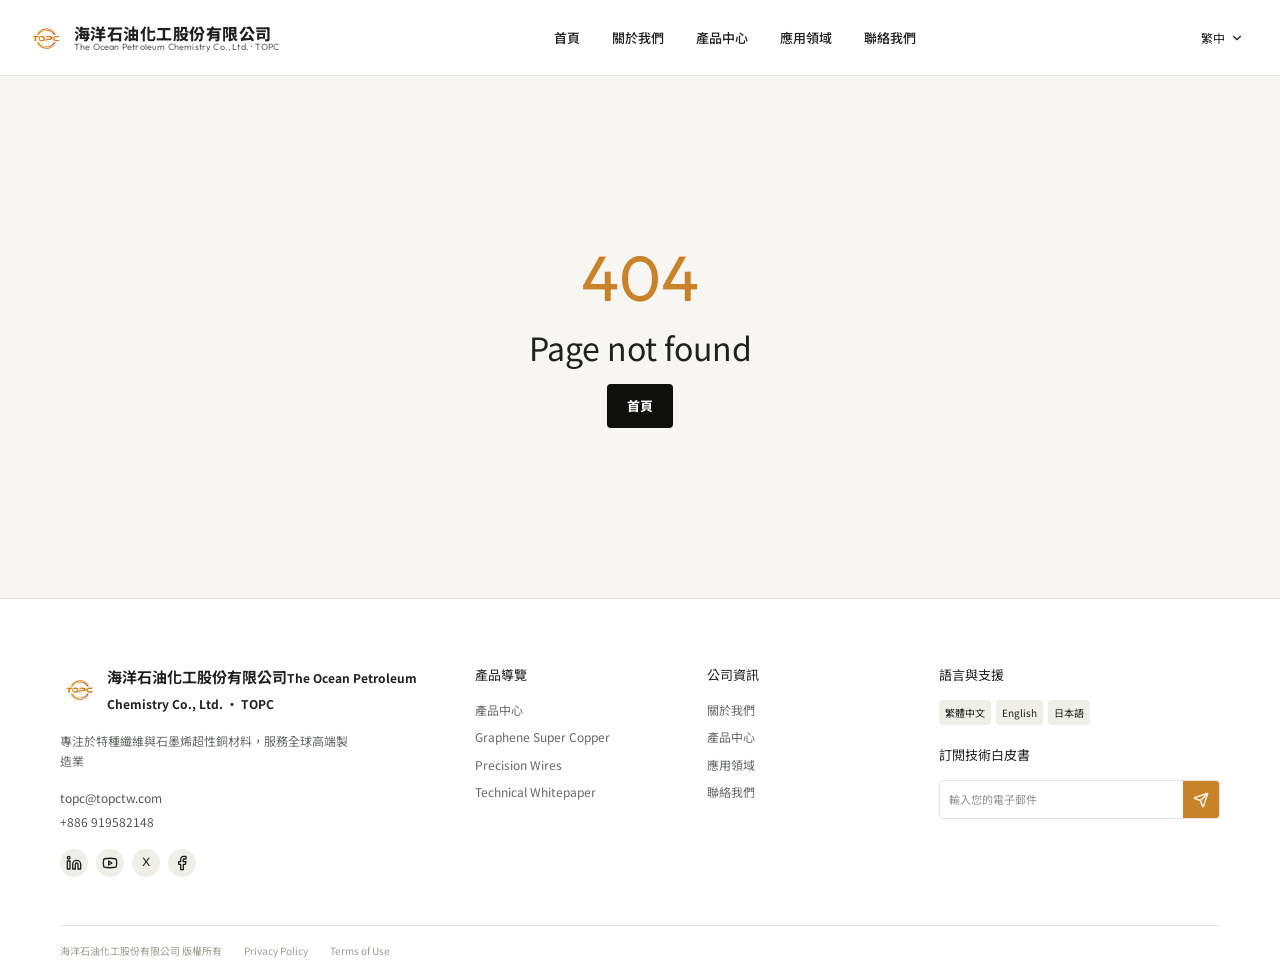
==== commit ebc809ef: "Localize website images for GitHub Pages" ====
--- a/index.html
+++ b/index.html
@@ -7,7 +7,7 @@
     <meta name="theme-color" content="#141310" />
     <link rel="icon" href="/manus-storage/topc-logo-symbol_345e946b.png" />
     <title>海洋石油化工股份有限公司｜TOPC 高性能材料</title>
-    <script type="module" crossorigin src="/assets/index-2G8zGIwC.js"></script>
+    <script type="module" crossorigin src="/assets/index-CPzBdi2b.js"></script>
     <link rel="stylesheet" crossorigin href="/assets/index-C7gMkGV2.css">
     <script src="/__manus__/debug-collector.js" defer></script>
   </head>
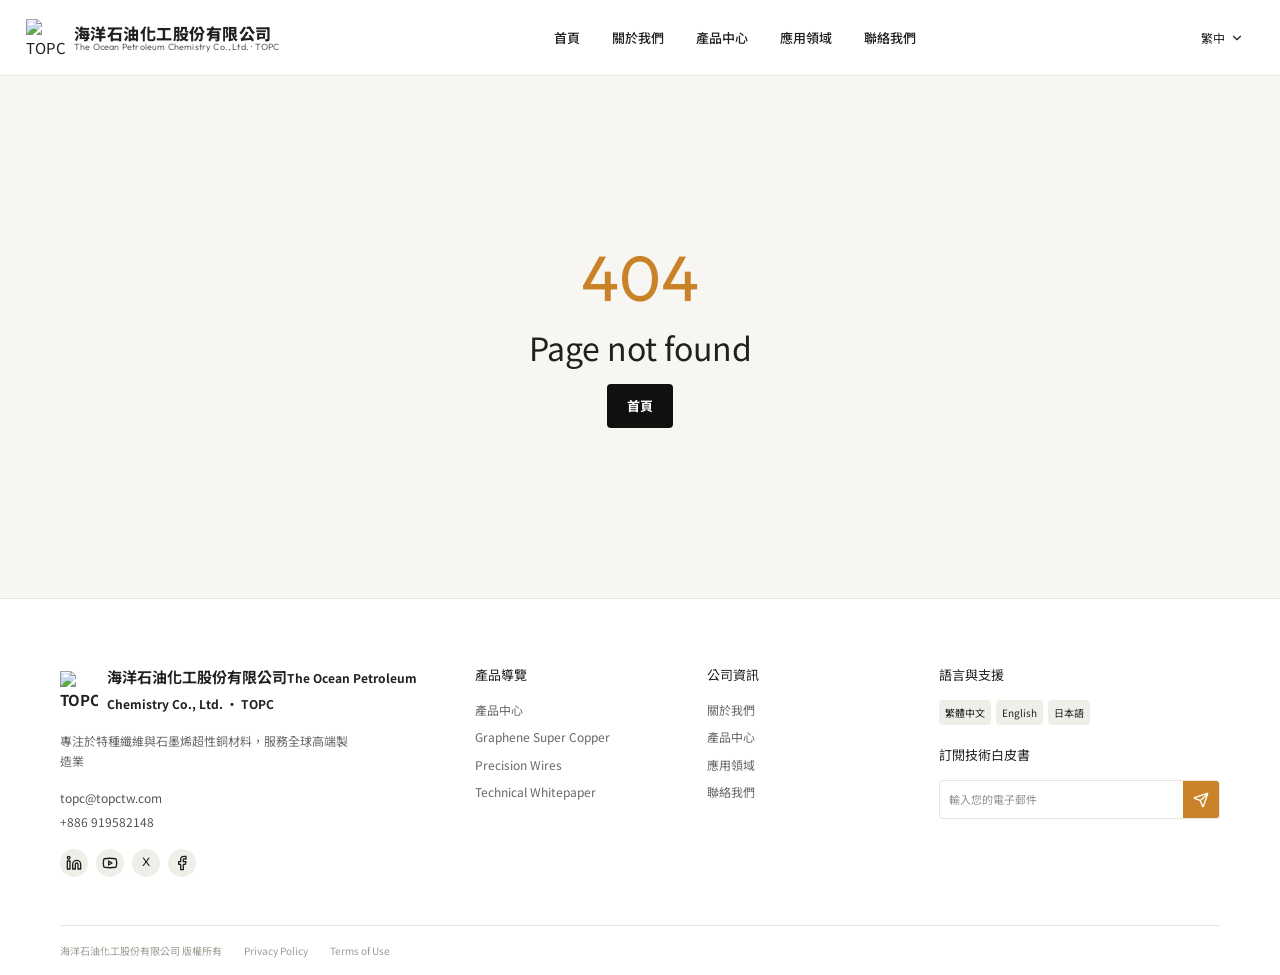
==== commit 1a5a20c8: "Add core philosophy section and refine company intro layout" ====
--- a/index.html
+++ b/index.html
@@ -7,8 +7,8 @@
     <meta name="theme-color" content="#141310" />
     <link rel="icon" href="/manus-storage/topc-logo-symbol_345e946b.png" />
     <title>海洋石油化工股份有限公司｜TOPC 高性能材料</title>
-    <script type="module" crossorigin src="/assets/index-CPzBdi2b.js"></script>
-    <link rel="stylesheet" crossorigin href="/assets/index-C7gMkGV2.css">
+    <script type="module" crossorigin src="/assets/index-I5p1B7rP.js"></script>
+    <link rel="stylesheet" crossorigin href="/assets/index-McwQqOZz.css">
     <script src="/__manus__/debug-collector.js" defer></script>
   </head>
   <body>
--- a/assets/index-McwQqOZz.css
+++ b/assets/index-McwQqOZz.css
@@ -0,0 +1 @@
+@import"https://fonts.googleapis.com/css2?family=Noto+Sans+JP:wght@400;500;600;700&family=Noto+Sans+TC:wght@400;500;600;700;800&family=Outfit:wght@400;500;600;700;800&display=swap";@layer components;/*! tailwindcss v4.1.14 | MIT License | https://tailwindcss.com */@layer properties{@supports (((-webkit-hyphens:none)) and (not (margin-trim:inline))) or ((-moz-orient:inline) and (not (color:rgb(from red r g b)))){*,:before,:after,::backdrop{--tw-translate-x:0;--tw-translate-y:0;--tw-translate-z:0;--tw-rotate-x:initial;--tw-rotate-y:initial;--tw-rotate-z:initial;--tw-skew-x:initial;--tw-skew-y:initial;--tw-border-style:solid;--tw-leading:initial;--tw-font-weight:initial;--tw-tracking:initial;--tw-ordinal:initial;--tw-slashed-zero:initial;--tw-numeric-figure:initial;--tw-numeric-spacing:initial;--tw-numeric-fraction:initial;--tw-shadow:0 0 #0000;--tw-shadow-color:initial;--tw-shadow-alpha:100%;--tw-inset-shadow:0 0 #0000;--tw-inset-shadow-color:initial;--tw-inset-shadow-alpha:100%;--tw-ring-color:initial;--tw-ring-shadow:0 0 #0000;--tw-inset-ring-color:initial;--tw-inset-ring-shadow:0 0 #0000;--tw-ring-inset:initial;--tw-ring-offset-width:0px;--tw-ring-offset-color:#fff;--tw-ring-offset-shadow:0 0 #0000;--tw-outline-style:solid;--tw-backdrop-blur:initial;--tw-backdrop-brightness:initial;--tw-backdrop-contrast:initial;--tw-backdrop-grayscale:initial;--tw-backdrop-hue-rotate:initial;--tw-backdrop-invert:initial;--tw-backdrop-opacity:initial;--tw-backdrop-saturate:initial;--tw-backdrop-sepia:initial;--tw-duration:initial;--tw-ease:initial;--tw-content:""}}}@layer theme{:root,:host{--font-sans:ui-sans-serif,system-ui,sans-serif,"Apple Color Emoji","Segoe UI Emoji","Segoe UI Symbol","Noto Color Emoji";--font-mono:ui-monospace,SFMono-Regular,Menlo,Monaco,Consolas,"Liberation Mono","Courier New",monospace;--color-black:#000;--color-white:#fff;--spacing:.25rem;--container-sm:24rem;--container-lg:32rem;--container-2xl:42rem;--text-xs:.75rem;--text-xs--line-height:calc(1/.75);--text-sm:.875rem;--text-sm--line-height:calc(1.25/.875);--text-base:1rem;--text-base--line-height: 1.5 ;--text-lg:1.125rem;--text-lg--line-height:calc(1.75/1.125);--text-xl:1.25rem;--text-xl--line-height:calc(1.75/1.25);--font-weight-normal:400;--font-weight-medium:500;--font-weight-semibold:600;--tracking-tight:-.025em;--tracking-widest:.1em;--leading-snug:1.375;--leading-normal:1.5;--leading-relaxed:1.625;--radius-xs:.125rem;--radius-sm:.25rem;--radius-md:.375rem;--radius-lg:.5rem;--radius-xl:.75rem;--ease-in-out:cubic-bezier(.4,0,.2,1);--animate-spin:spin 1s linear infinite;--animate-pulse:pulse 2s cubic-bezier(.4,0,.6,1)infinite;--blur-2xl:40px;--aspect-video:16/9;--default-transition-duration:.15s;--default-transition-timing-function:cubic-bezier(.4,0,.2,1);--default-font-family:var(--font-sans);--default-mono-font-family:var(--font-mono)}}@layer base{*,:after,:before,::backdrop{box-sizing:border-box;border:0 solid;margin:0;padding:0}::file-selector-button{box-sizing:border-box;border:0 solid;margin:0;padding:0}html,:host{-webkit-text-size-adjust:100%;tab-size:4;line-height:1.5;font-family:var(--default-font-family,ui-sans-serif,system-ui,sans-serif,"Apple Color Emoji","Segoe UI Emoji","Segoe UI Symbol","Noto Color Emoji");font-feature-settings:var(--default-font-feature-settings,normal);font-variation-settings:var(--default-font-variation-settings,normal);-webkit-tap-highlight-color:transparent}hr{height:0;color:inherit;border-top-width:1px}abbr:where([title]){-webkit-text-decoration:underline dotted;text-decoration:underline dotted}h1,h2,h3,h4,h5,h6{font-size:inherit;font-weight:inherit}a{color:inherit;-webkit-text-decoration:inherit;text-decoration:inherit}b,strong{font-weight:bolder}code,kbd,samp,pre{font-family:var(--default-mono-font-family,ui-monospace,SFMono-Regular,Menlo,Monaco,Consolas,"Liberation Mono","Courier New",monospace);font-feature-settings:var(--default-mono-font-feature-settings,normal);font-variation-settings:var(--default-mono-font-variation-settings,normal);font-size:1em}small{font-size:80%}sub,sup{vertical-align:baseline;font-size:75%;line-height:0;position:relative}sub{bottom:-.25em}sup{top:-.5em}table{text-indent:0;border-color:inherit;border-collapse:collapse}:-moz-focusring{outline:auto}progress{vertical-align:baseline}summary{display:list-item}ol,ul,menu{list-style:none}img,svg,video,canvas,audio,iframe,embed,object{vertical-align:middle;display:block}img,video{max-width:100%;height:auto}button,input,select,optgroup,textarea{font:inherit;font-feature-settings:inherit;font-variation-settings:inherit;letter-spacing:inherit;color:inherit;opacity:1;background-color:#0000;border-radius:0}::file-selector-button{font:inherit;font-feature-settings:inherit;font-variation-settings:inherit;letter-spacing:inherit;color:inherit;opacity:1;background-color:#0000;border-radius:0}:where(select:is([multiple],[size])) optgroup{font-weight:bolder}:where(select:is([multiple],[size])) optgroup option{padding-inline-start:20px}::file-selector-button{margin-inline-end:4px}::placeholder{opacity:1}@supports (not ((-webkit-appearance:-apple-pay-button))) or (contain-intrinsic-size:1px){::placeholder{color:currentColor}@supports (color:color-mix(in lab,red,red)){::placeholder{color:color-mix(in oklab,currentcolor 50%,transparent)}}}textarea{resize:vertical}::-webkit-search-decoration{-webkit-appearance:none}::-webkit-date-and-time-value{min-height:1lh;text-align:inherit}::-webkit-datetime-edit{display:inline-flex}::-webkit-datetime-edit-fields-wrapper{padding:0}::-webkit-datetime-edit{padding-block:0}::-webkit-datetime-edit-year-field{padding-block:0}::-webkit-datetime-edit-month-field{padding-block:0}::-webkit-datetime-edit-day-field{padding-block:0}::-webkit-datetime-edit-hour-field{padding-block:0}::-webkit-datetime-edit-minute-field{padding-block:0}::-webkit-datetime-edit-second-field{padding-block:0}::-webkit-datetime-edit-millisecond-field{padding-block:0}::-webkit-datetime-edit-meridiem-field{padding-block:0}::-webkit-calendar-picker-indicator{line-height:1}:-moz-ui-invalid{box-shadow:none}button,input:where([type=button],[type=reset],[type=submit]){appearance:button}::file-selector-button{appearance:button}::-webkit-inner-spin-button{height:auto}::-webkit-outer-spin-button{height:auto}[hidden]:where(:not([hidden=until-found])){display:none!important}}@layer utilities{.\@container\/card-header{container:card-header/inline-size}.\@container\/field-group{container:field-group/inline-size}.pointer-events-none{pointer-events:none}.invisible{visibility:hidden}.visible{visibility:visible}.sr-only{clip-path:inset(50%);white-space:nowrap;border-width:0;width:1px;height:1px;margin:-1px;padding:0;position:absolute;overflow:hidden}.absolute{position:absolute}.fixed{position:fixed}.relative{position:relative}.static{position:static}.inset-0{inset:calc(var(--spacing)*0)}.inset-x-0{inset-inline:calc(var(--spacing)*0)}.inset-y-0{inset-block:calc(var(--spacing)*0)}.-top-12{top:calc(var(--spacing)*-12)}.top-0{top:calc(var(--spacing)*0)}.top-1\.5{top:calc(var(--spacing)*1.5)}.top-1\/2{top:50%}.top-3\.5{top:calc(var(--spacing)*3.5)}.top-4{top:calc(var(--spacing)*4)}.top-\[1px\]{top:1px}.top-\[50\%\]{top:50%}.top-\[60\%\]{top:60%}.top-full{top:100%}.-right-12{right:calc(var(--spacing)*-12)}.right-0{right:calc(var(--spacing)*0)}.right-1{right:calc(var(--spacing)*1)}.right-2{right:calc(var(--spacing)*2)}.right-3{right:calc(var(--spacing)*3)}.right-4{right:calc(var(--spacing)*4)}.-bottom-12{bottom:calc(var(--spacing)*-12)}.bottom-0{bottom:calc(var(--spacing)*0)}.-left-12{left:calc(var(--spacing)*-12)}.left-0{left:calc(var(--spacing)*0)}.left-1\/2{left:50%}.left-2{left:calc(var(--spacing)*2)}.left-\[50\%\]{left:50%}.isolate{isolation:isolate}.z-10{z-index:10}.z-20{z-index:20}.z-50{z-index:50}.z-\[1\]{z-index:1}.order-first{order:-9999}.order-last{order:9999}.col-start-2{grid-column-start:2}.row-span-2{grid-row:span 2/span 2}.row-start-1{grid-row-start:1}.container{width:100%}@media (min-width:40rem){.container{max-width:40rem}}@media (min-width:48rem){.container{max-width:48rem}}@media (min-width:64rem){.container{max-width:64rem}}@media (min-width:80rem){.container{max-width:80rem}}@media (min-width:96rem){.container{max-width:96rem}}.\!m-0{margin:calc(var(--spacing)*0)!important}.-mx-1{margin-inline:calc(var(--spacing)*-1)}.mx-2{margin-inline:calc(var(--spacing)*2)}.mx-3\.5{margin-inline:calc(var(--spacing)*3.5)}.mx-auto{margin-inline:auto}.-my-2{margin-block:calc(var(--spacing)*-2)}.my-0{margin-block:calc(var(--spacing)*0)}.my-0\.5{margin-block:calc(var(--spacing)*.5)}.my-1{margin-block:calc(var(--spacing)*1)}.-mt-4{margin-top:calc(var(--spacing)*-4)}.mt-1\.5{margin-top:calc(var(--spacing)*1.5)}.mt-2{margin-top:calc(var(--spacing)*2)}.mt-4{margin-top:calc(var(--spacing)*4)}.mt-auto{margin-top:auto}.mb-2{margin-bottom:calc(var(--spacing)*2)}.mb-3{margin-bottom:calc(var(--spacing)*3)}.mb-4{margin-bottom:calc(var(--spacing)*4)}.mb-6{margin-bottom:calc(var(--spacing)*6)}.-ml-4{margin-left:calc(var(--spacing)*-4)}.ml-1{margin-left:calc(var(--spacing)*1)}.ml-4{margin-left:calc(var(--spacing)*4)}.ml-auto{margin-left:auto}.line-clamp-1{-webkit-line-clamp:1;-webkit-box-orient:vertical;display:-webkit-box;overflow:hidden}.line-clamp-2{-webkit-line-clamp:2;-webkit-box-orient:vertical;display:-webkit-box;overflow:hidden}.block{display:block}.flex{display:flex}.grid{display:grid}.hidden{display:none}.inline-flex{display:inline-flex}.table{display:table}.table-caption{display:table-caption}.table-cell{display:table-cell}.table-row{display:table-row}.field-sizing-content{field-sizing:content}.aspect-square{aspect-ratio:1}.aspect-video{aspect-ratio:var(--aspect-video)}.size-\(--cell-size\){width:var(--cell-size);height:var(--cell-size)}.size-2{width:calc(var(--spacing)*2);height:calc(var(--spacing)*2)}.size-2\.5{width:calc(var(--spacing)*2.5);height:calc(var(--spacing)*2.5)}.size-3{width:calc(var(--spacing)*3);height:calc(var(--spacing)*3)}.size-3\.5{width:calc(var(--spacing)*3.5);height:calc(var(--spacing)*3.5)}.size-4{width:calc(var(--spacing)*4);height:calc(var(--spacing)*4)}.size-6{width:calc(var(--spacing)*6);height:calc(var(--spacing)*6)}.size-7{width:calc(var(--spacing)*7);height:calc(var(--spacing)*7)}.size-8{width:calc(var(--spacing)*8);height:calc(var(--spacing)*8)}.size-9{width:calc(var(--spacing)*9);height:calc(var(--spacing)*9)}.size-10{width:calc(var(--spacing)*10);height:calc(var(--spacing)*10)}.size-auto{width:auto;height:auto}.size-full{width:100%;height:100%}.h-\(--cell-size\){height:var(--cell-size)}.h-1\.5{height:calc(var(--spacing)*1.5)}.h-2{height:calc(var(--spacing)*2)}.h-2\.5{height:calc(var(--spacing)*2.5)}.h-4{height:calc(var(--spacing)*4)}.h-5{height:calc(var(--spacing)*5)}.h-6{height:calc(var(--spacing)*6)}.h-7{height:calc(var(--spacing)*7)}.h-8{height:calc(var(--spacing)*8)}.h-9{height:calc(var(--spacing)*9)}.h-10{height:calc(var(--spacing)*10)}.h-12{height:calc(var(--spacing)*12)}.h-16{height:calc(var(--spacing)*16)}.h-\[1\.15rem\]{height:1.15rem}.h-\[500px\]{height:500px}.h-\[calc\(100\%-1px\)\]{height:calc(100% - 1px)}.h-\[var\(--radix-navigation-menu-viewport-height\)\]{height:var(--radix-navigation-menu-viewport-height)}.h-\[var\(--radix-select-trigger-height\)\]{height:var(--radix-select-trigger-height)}.h-auto{height:auto}.h-full{height:100%}.h-px{height:1px}.h-svh{height:100svh}.max-h-\(--radix-context-menu-content-available-height\){max-height:var(--radix-context-menu-content-available-height)}.max-h-\(--radix-dropdown-menu-content-available-height\){max-height:var(--radix-dropdown-menu-content-available-height)}.max-h-\(--radix-select-content-available-height\){max-height:var(--radix-select-content-available-height)}.max-h-\[300px\]{max-height:300px}.min-h-0{min-height:calc(var(--spacing)*0)}.min-h-4{min-height:calc(var(--spacing)*4)}.min-h-16{min-height:calc(var(--spacing)*16)}.min-h-screen{min-height:100vh}.min-h-svh{min-height:100svh}.w-\(--cell-size\){width:var(--cell-size)}.w-\(--sidebar-width\){width:var(--sidebar-width)}.w-0{width:calc(var(--spacing)*0)}.w-1{width:calc(var(--spacing)*1)}.w-2{width:calc(var(--spacing)*2)}.w-2\.5{width:calc(var(--spacing)*2.5)}.w-3{width:calc(var(--spacing)*3)}.w-3\/4{width:75%}.w-4{width:calc(var(--spacing)*4)}.w-5{width:calc(var(--spacing)*5)}.w-8{width:calc(var(--spacing)*8)}.w-9{width:calc(var(--spacing)*9)}.w-10{width:calc(var(--spacing)*10)}.w-16{width:calc(var(--spacing)*16)}.w-64{width:calc(var(--spacing)*64)}.w-72{width:calc(var(--spacing)*72)}.w-\[100px\]{width:100px}.w-\[400px\]{width:400px}.w-auto{width:auto}.w-fit{width:fit-content}.w-full{width:100%}.w-max{width:max-content}.w-px{width:1px}.max-w-\(--skeleton-width\){max-width:var(--skeleton-width)}.max-w-2xl{max-width:var(--container-2xl)}.max-w-\[calc\(100\%-2rem\)\]{max-width:calc(100% - 2rem)}.max-w-max{max-width:max-content}.max-w-sm{max-width:var(--container-sm)}.min-w-\(--cell-size\){min-width:var(--cell-size)}.min-w-0{min-width:calc(var(--spacing)*0)}.min-w-5{min-width:calc(var(--spacing)*5)}.min-w-8{min-width:calc(var(--spacing)*8)}.min-w-9{min-width:calc(var(--spacing)*9)}.min-w-10{min-width:calc(var(--spacing)*10)}.min-w-\[8rem\]{min-width:8rem}.min-w-\[12rem\]{min-width:12rem}.min-w-\[var\(--radix-select-trigger-width\)\]{min-width:var(--radix-select-trigger-width)}.flex-1{flex:1}.flex-shrink-0,.shrink-0{flex-shrink:0}.grow{flex-grow:1}.grow-0{flex-grow:0}.basis-full{flex-basis:100%}.caption-bottom{caption-side:bottom}.border-collapse{border-collapse:collapse}.origin-\(--radix-context-menu-content-transform-origin\){transform-origin:var(--radix-context-menu-content-transform-origin)}.origin-\(--radix-dropdown-menu-content-transform-origin\){transform-origin:var(--radix-dropdown-menu-content-transform-origin)}.origin-\(--radix-hover-card-content-transform-origin\){transform-origin:var(--radix-hover-card-content-transform-origin)}.origin-\(--radix-menubar-content-transform-origin\){transform-origin:var(--radix-menubar-content-transform-origin)}.origin-\(--radix-popover-content-transform-origin\){transform-origin:var(--radix-popover-content-transform-origin)}.origin-\(--radix-select-content-transform-origin\){transform-origin:var(--radix-select-content-transform-origin)}.origin-\(--radix-tooltip-content-transform-origin\){transform-origin:var(--radix-tooltip-content-transform-origin)}.-translate-x-1\/2{--tw-translate-x: -50% ;translate:var(--tw-translate-x)var(--tw-translate-y)}.-translate-x-px{--tw-translate-x:-1px;translate:var(--tw-translate-x)var(--tw-translate-y)}.translate-x-\[-50\%\]{--tw-translate-x:-50%;translate:var(--tw-translate-x)var(--tw-translate-y)}.translate-x-px{--tw-translate-x:1px;translate:var(--tw-translate-x)var(--tw-translate-y)}.-translate-y-1\/2{--tw-translate-y: -50% ;translate:var(--tw-translate-x)var(--tw-translate-y)}.translate-y-0\.5{--tw-translate-y:calc(var(--spacing)*.5);translate:var(--tw-translate-x)var(--tw-translate-y)}.translate-y-\[-50\%\]{--tw-translate-y:-50%;translate:var(--tw-translate-x)var(--tw-translate-y)}.translate-y-\[calc\(-50\%_-_2px\)\]{--tw-translate-y: calc(-50% - 2px) ;translate:var(--tw-translate-x)var(--tw-translate-y)}.rotate-45{rotate:45deg}.rotate-90{rotate:90deg}.transform{transform:var(--tw-rotate-x,)var(--tw-rotate-y,)var(--tw-rotate-z,)var(--tw-skew-x,)var(--tw-skew-y,)}.animate-pulse{animation:var(--animate-pulse)}.animate-spin{animation:var(--animate-spin)}.cursor-default{cursor:default}.cursor-pointer{cursor:pointer}.cursor-text{cursor:text}.touch-none{touch-action:none}.resize-none{resize:none}.scroll-my-1{scroll-margin-block:calc(var(--spacing)*1)}.scroll-py-1{scroll-padding-block:calc(var(--spacing)*1)}.list-disc{list-style-type:disc}.list-none{list-style-type:none}.auto-rows-min{grid-auto-rows:min-content}.grid-cols-\[0_1fr\]{grid-template-columns:0 1fr}.grid-rows-\[auto_auto\]{grid-template-rows:auto auto}.flex-col{flex-direction:column}.flex-col-reverse{flex-direction:column-reverse}.flex-row{flex-direction:row}.flex-wrap{flex-wrap:wrap}.items-center{align-items:center}.items-end{align-items:flex-end}.items-start{align-items:flex-start}.items-stretch{align-items:stretch}.justify-between{justify-content:space-between}.justify-center{justify-content:center}.justify-start{justify-content:flex-start}.justify-items-start{justify-items:start}.gap-0{gap:calc(var(--spacing)*0)}.gap-0\.5{gap:calc(var(--spacing)*.5)}.gap-1{gap:calc(var(--spacing)*1)}.gap-1\.5{gap:calc(var(--spacing)*1.5)}.gap-2{gap:calc(var(--spacing)*2)}.gap-2\.5{gap:calc(var(--spacing)*2.5)}.gap-3{gap:calc(var(--spacing)*3)}.gap-4{gap:calc(var(--spacing)*4)}.gap-6{gap:calc(var(--spacing)*6)}.gap-7{gap:calc(var(--spacing)*7)}.gap-y-0\.5{row-gap:calc(var(--spacing)*.5)}.self-start{align-self:flex-start}.self-stretch{align-self:stretch}.justify-self-end{justify-self:flex-end}.truncate{text-overflow:ellipsis;white-space:nowrap;overflow:hidden}.overflow-auto{overflow:auto}.overflow-hidden{overflow:hidden}.overflow-x-auto{overflow-x:auto}.overflow-x-hidden{overflow-x:hidden}.overflow-y-auto{overflow-y:auto}.rounded{border-radius:.25rem}.rounded-\[2px\]{border-radius:2px}.rounded-\[4px\]{border-radius:4px}.rounded-\[10px\]{border-radius:10px}.rounded-\[20px\]{border-radius:20px}.rounded-\[calc\(var\(--radius\)-5px\)\]{border-radius:calc(var(--radius) - 5px)}.rounded-\[inherit\]{border-radius:inherit}.rounded-full{border-radius:3.40282e38px}.rounded-lg{border-radius:var(--radius-lg)}.rounded-md{border-radius:var(--radius-md)}.rounded-none{border-radius:0}.rounded-sm{border-radius:var(--radius-sm)}.rounded-xl{border-radius:var(--radius-xl)}.rounded-xs{border-radius:var(--radius-xs)}.rounded-l-md{border-top-left-radius:var(--radius-md);border-bottom-left-radius:var(--radius-md)}.rounded-tl-sm{border-top-left-radius:var(--radius-sm)}.rounded-r-md{border-top-right-radius:var(--radius-md);border-bottom-right-radius:var(--radius-md)}.border{border-style:var(--tw-border-style);border-width:1px}.border-0{border-style:var(--tw-border-style);border-width:0}.border-\[1\.5px\]{border-style:var(--tw-border-style);border-width:1.5px}.border-y{border-block-style:var(--tw-border-style);border-block-width:1px}.border-t{border-top-style:var(--tw-border-style);border-top-width:1px}.border-r{border-right-style:var(--tw-border-style);border-right-width:1px}.border-b{border-bottom-style:var(--tw-border-style);border-bottom-width:1px}.border-l{border-left-style:var(--tw-border-style);border-left-width:1px}.border-dashed{--tw-border-style:dashed;border-style:dashed}.border-\(--color-border\){border-color:var(--color-border)}.border-\[rgba\(0\,0\,0\,0\.08\)\]{border-color:#00000014}.border-transparent{border-color:#0000}.border-t-transparent{border-top-color:#0000}.border-l-transparent{border-left-color:#0000}.bg-\(--color-bg\){background-color:var(--color-bg)}.bg-\[\#1a1a19\]{background-color:#1a1a19}.bg-\[\#f8f8f7\]{background-color:#f8f8f7}.bg-black\/50{background-color:#00000080}@supports (color:color-mix(in lab,red,red)){.bg-black\/50{background-color:color-mix(in oklab,var(--color-black)50%,transparent)}}.bg-transparent{background-color:#0000}.bg-white{background-color:var(--color-white)}.fill-current{fill:currentColor}.p-0{padding:calc(var(--spacing)*0)}.p-1{padding:calc(var(--spacing)*1)}.p-2{padding:calc(var(--spacing)*2)}.p-3{padding:calc(var(--spacing)*3)}.p-4{padding:calc(var(--spacing)*4)}.p-5{padding:calc(var(--spacing)*5)}.p-6{padding:calc(var(--spacing)*6)}.p-8{padding:calc(var(--spacing)*8)}.p-\[3px\]{padding:3px}.p-px{padding:1px}.px-\(--cell-size\){padding-inline:var(--cell-size)}.px-1{padding-inline:calc(var(--spacing)*1)}.px-1\.5{padding-inline:calc(var(--spacing)*1.5)}.px-2{padding-inline:calc(var(--spacing)*2)}.px-2\.5{padding-inline:calc(var(--spacing)*2.5)}.px-3{padding-inline:calc(var(--spacing)*3)}.px-4{padding-inline:calc(var(--spacing)*4)}.px-5{padding-inline:calc(var(--spacing)*5)}.px-6{padding-inline:calc(var(--spacing)*6)}.py-0\.5{padding-block:calc(var(--spacing)*.5)}.py-1{padding-block:calc(var(--spacing)*1)}.py-1\.5{padding-block:calc(var(--spacing)*1.5)}.py-2{padding-block:calc(var(--spacing)*2)}.py-3{padding-block:calc(var(--spacing)*3)}.py-4{padding-block:calc(var(--spacing)*4)}.py-5{padding-block:calc(var(--spacing)*5)}.py-6{padding-block:calc(var(--spacing)*6)}.pt-0{padding-top:calc(var(--spacing)*0)}.pt-3{padding-top:calc(var(--spacing)*3)}.pt-4{padding-top:calc(var(--spacing)*4)}.pt-12{padding-top:calc(var(--spacing)*12)}.pr-1{padding-right:calc(var(--spacing)*1)}.pr-2{padding-right:calc(var(--spacing)*2)}.pr-2\.5{padding-right:calc(var(--spacing)*2.5)}.pr-3{padding-right:calc(var(--spacing)*3)}.pr-8{padding-right:calc(var(--spacing)*8)}.pb-3{padding-bottom:calc(var(--spacing)*3)}.pb-4{padding-bottom:calc(var(--spacing)*4)}.pl-2{padding-left:calc(var(--spacing)*2)}.pl-3{padding-left:calc(var(--spacing)*3)}.pl-4{padding-left:calc(var(--spacing)*4)}.pl-8{padding-left:calc(var(--spacing)*8)}.text-center{text-align:center}.text-left{text-align:left}.align-middle{vertical-align:middle}.font-mono{font-family:var(--font-mono)}.font-sans{font-family:var(--font-sans)}.text-base{font-size:var(--text-base);line-height:var(--tw-leading,var(--text-base--line-height))}.text-lg{font-size:var(--text-lg);line-height:var(--tw-leading,var(--text-lg--line-height))}.text-sm{font-size:var(--text-sm);line-height:var(--tw-leading,var(--text-sm--line-height))}.text-sm\/relaxed{font-size:var(--text-sm);line-height:var(--leading-relaxed)}.text-xl{font-size:var(--text-xl);line-height:var(--tw-leading,var(--text-xl--line-height))}.text-xs{font-size:var(--text-xs);line-height:var(--tw-leading,var(--text-xs--line-height))}.text-\[0\.8rem\]{font-size:.8rem}.leading-5{--tw-leading:calc(var(--spacing)*5);line-height:calc(var(--spacing)*5)}.leading-\[26px\]{--tw-leading:26px;line-height:26px}.leading-none{--tw-leading:1;line-height:1}.leading-normal{--tw-leading:var(--leading-normal);line-height:var(--leading-normal)}.leading-snug{--tw-leading:var(--leading-snug);line-height:var(--leading-snug)}.font-medium{--tw-font-weight:var(--font-weight-medium);font-weight:var(--font-weight-medium)}.font-normal{--tw-font-weight:var(--font-weight-normal);font-weight:var(--font-weight-normal)}.font-semibold{--tw-font-weight:var(--font-weight-semibold);font-weight:var(--font-weight-semibold)}.tracking-\[-0\.44px\]{--tw-tracking:-.44px;letter-spacing:-.44px}.tracking-\[-0\.154px\]{--tw-tracking:-.154px;letter-spacing:-.154px}.tracking-tight{--tw-tracking:var(--tracking-tight);letter-spacing:var(--tracking-tight)}.tracking-widest{--tw-tracking:var(--tracking-widest);letter-spacing:var(--tracking-widest)}.text-balance{text-wrap:balance}.break-words{overflow-wrap:break-word}.whitespace-break-spaces{white-space:break-spaces}.whitespace-nowrap{white-space:nowrap}.text-\[\#34322d\]{color:#34322d}.text-\[\#858481\]{color:#858481}.text-current{color:currentColor}.text-white{color:var(--color-white)}.tabular-nums{--tw-numeric-spacing:tabular-nums;font-variant-numeric:var(--tw-ordinal,)var(--tw-slashed-zero,)var(--tw-numeric-figure,)var(--tw-numeric-spacing,)var(--tw-numeric-fraction,)}.underline-offset-4{text-underline-offset:4px}.opacity-0{opacity:0}.opacity-50{opacity:.5}.opacity-70{opacity:.7}.shadow{--tw-shadow:0 1px 3px 0 var(--tw-shadow-color,#0000001a),0 1px 2px -1px var(--tw-shadow-color,#0000001a);box-shadow:var(--tw-inset-shadow),var(--tw-inset-ring-shadow),var(--tw-ring-offset-shadow),var(--tw-ring-shadow),var(--tw-shadow)}.shadow-\[0_0_0_1px_hsl\(var\(--sidebar-border\)\)\]{--tw-shadow:0 0 0 1px var(--tw-shadow-color,hsl(var(--sidebar-border)));box-shadow:var(--tw-inset-shadow),var(--tw-inset-ring-shadow),var(--tw-ring-offset-shadow),var(--tw-ring-shadow),var(--tw-shadow)}.shadow-\[0px_4px_11px_0px_rgba\(0\,0\,0\,0\.08\)\]{--tw-shadow:0px 4px 11px 0px var(--tw-shadow-color,#00000014);box-shadow:var(--tw-inset-shadow),var(--tw-inset-ring-shadow),var(--tw-ring-offset-shadow),var(--tw-ring-shadow),var(--tw-shadow)}.shadow-lg{--tw-shadow:0 10px 15px -3px var(--tw-shadow-color,#0000001a),0 4px 6px -4px var(--tw-shadow-color,#0000001a);box-shadow:var(--tw-inset-shadow),var(--tw-inset-ring-shadow),var(--tw-ring-offset-shadow),var(--tw-ring-shadow),var(--tw-shadow)}.shadow-md{--tw-shadow:0 4px 6px -1px var(--tw-shadow-color,#0000001a),0 2px 4px -2px var(--tw-shadow-color,#0000001a);box-shadow:var(--tw-inset-shadow),var(--tw-inset-ring-shadow),var(--tw-ring-offset-shadow),var(--tw-ring-shadow),var(--tw-shadow)}.shadow-none{--tw-shadow:0 0 #0000;box-shadow:var(--tw-inset-shadow),var(--tw-inset-ring-shadow),var(--tw-ring-offset-shadow),var(--tw-ring-shadow),var(--tw-shadow)}.shadow-sm{--tw-shadow:0 1px 3px 0 var(--tw-shadow-color,#0000001a),0 1px 2px -1px var(--tw-shadow-color,#0000001a);box-shadow:var(--tw-inset-shadow),var(--tw-inset-ring-shadow),var(--tw-ring-offset-shadow),var(--tw-ring-shadow),var(--tw-shadow)}.shadow-xl{--tw-shadow:0 20px 25px -5px var(--tw-shadow-color,#0000001a),0 8px 10px -6px var(--tw-shadow-color,#0000001a);box-shadow:var(--tw-inset-shadow),var(--tw-inset-ring-shadow),var(--tw-ring-offset-shadow),var(--tw-ring-shadow),var(--tw-shadow)}.shadow-xs{--tw-shadow:0 1px 2px 0 var(--tw-shadow-color,#0000000d);box-shadow:var(--tw-inset-shadow),var(--tw-inset-ring-shadow),var(--tw-ring-offset-shadow),var(--tw-ring-shadow),var(--tw-shadow)}.ring-0{--tw-ring-shadow:var(--tw-ring-inset,)0 0 0 calc(0px + var(--tw-ring-offset-width))var(--tw-ring-color,currentcolor);box-shadow:var(--tw-inset-shadow),var(--tw-inset-ring-shadow),var(--tw-ring-offset-shadow),var(--tw-ring-shadow),var(--tw-shadow)}.outline-hidden{--tw-outline-style:none;outline-style:none}@media (forced-colors:active){.outline-hidden{outline-offset:2px;outline:2px solid #0000}}.outline{outline-style:var(--tw-outline-style);outline-width:1px}.backdrop-blur-2xl{--tw-backdrop-blur:blur(var(--blur-2xl));-webkit-backdrop-filter:var(--tw-backdrop-blur,)var(--tw-backdrop-brightness,)var(--tw-backdrop-contrast,)var(--tw-backdrop-grayscale,)var(--tw-backdrop-hue-rotate,)var(--tw-backdrop-invert,)var(--tw-backdrop-opacity,)var(--tw-backdrop-saturate,)var(--tw-backdrop-sepia,);backdrop-filter:var(--tw-backdrop-blur,)var(--tw-backdrop-brightness,)var(--tw-backdrop-contrast,)var(--tw-backdrop-grayscale,)var(--tw-backdrop-hue-rotate,)var(--tw-backdrop-invert,)var(--tw-backdrop-opacity,)var(--tw-backdrop-saturate,)var(--tw-backdrop-sepia,)}.transition{transition-property:color,background-color,border-color,outline-color,text-decoration-color,fill,stroke,--tw-gradient-from,--tw-gradient-via,--tw-gradient-to,opacity,box-shadow,transform,translate,scale,rotate,filter,-webkit-backdrop-filter,backdrop-filter,display,content-visibility,overlay,pointer-events;transition-timing-function:var(--tw-ease,var(--default-transition-timing-function));transition-duration:var(--tw-duration,var(--default-transition-duration))}.transition-\[color\,box-shadow\]{transition-property:color,box-shadow;transition-timing-function:var(--tw-ease,var(--default-transition-timing-function));transition-duration:var(--tw-duration,var(--default-transition-duration))}.transition-\[left\,right\,width\]{transition-property:left,right,width;transition-timing-function:var(--tw-ease,var(--default-transition-timing-function));transition-duration:var(--tw-duration,var(--default-transition-duration))}.transition-\[margin\,opacity\]{transition-property:margin,opacity;transition-timing-function:var(--tw-ease,var(--default-transition-timing-function));transition-duration:var(--tw-duration,var(--default-transition-duration))}.transition-\[width\,height\,padding\]{transition-property:width,height,padding;transition-timing-function:var(--tw-ease,var(--default-transition-timing-function));transition-duration:var(--tw-duration,var(--default-transition-duration))}.transition-\[width\]{transition-property:width;transition-timing-function:var(--tw-ease,var(--default-transition-timing-function));transition-duration:var(--tw-duration,var(--default-transition-duration))}.transition-all{transition-property:all;transition-timing-function:var(--tw-ease,var(--default-transition-timing-function));transition-duration:var(--tw-duration,var(--default-transition-duration))}.transition-colors{transition-property:color,background-color,border-color,outline-color,text-decoration-color,fill,stroke,--tw-gradient-from,--tw-gradient-via,--tw-gradient-to;transition-timing-function:var(--tw-ease,var(--default-transition-timing-function));transition-duration:var(--tw-duration,var(--default-transition-duration))}.transition-opacity{transition-property:opacity;transition-timing-function:var(--tw-ease,var(--default-transition-timing-function));transition-duration:var(--tw-duration,var(--default-transition-duration))}.transition-shadow{transition-property:box-shadow;transition-timing-function:var(--tw-ease,var(--default-transition-timing-function));transition-duration:var(--tw-duration,var(--default-transition-duration))}.transition-transform{transition-property:transform,translate,scale,rotate;transition-timing-function:var(--tw-ease,var(--default-transition-timing-function));transition-duration:var(--tw-duration,var(--default-transition-duration))}.transition-none{transition-property:none}.duration-100{--tw-duration:.1s;transition-duration:.1s}.duration-200{--tw-duration:.2s;transition-duration:.2s}.duration-300{--tw-duration:.3s;transition-duration:.3s}.duration-1000{--tw-duration:1s;transition-duration:1s}.ease-in-out{--tw-ease:var(--ease-in-out);transition-timing-function:var(--ease-in-out)}.ease-linear{--tw-ease:linear;transition-timing-function:linear}.outline-none{--tw-outline-style:none;outline-style:none}.select-none{-webkit-user-select:none;user-select:none}.\[--cell-size\:--spacing\(8\)\]{--cell-size:calc(var(--spacing)*8)}.group-focus-within\/menu-item\:opacity-100:is(:where(.group\/menu-item):focus-within *){opacity:1}@media (hover:hover){.group-hover\/menu-item\:opacity-100:is(:where(.group\/menu-item):hover *){opacity:1}}.group-has-data-\[sidebar\=menu-action\]\/menu-item\:pr-8:is(:where(.group\/menu-item):has([data-sidebar=menu-action]) *){padding-right:calc(var(--spacing)*8)}.group-has-\[\[data-orientation\=horizontal\]\]\/field\:text-balance:is(:where(.group\/field):has([data-orientation=horizontal]) *){text-wrap:balance}.group-has-\[\[data-slot\=item-description\]\]\/item\:translate-y-0\.5:is(:where(.group\/item):has([data-slot=item-description]) *){--tw-translate-y:calc(var(--spacing)*.5);translate:var(--tw-translate-x)var(--tw-translate-y)}.group-has-\[\[data-slot\=item-description\]\]\/item\:self-start:is(:where(.group\/item):has([data-slot=item-description]) *){align-self:flex-start}.group-has-\[\>input\]\/input-group\:pt-2\.5:is(:where(.group\/input-group):has(>input) *){padding-top:calc(var(--spacing)*2.5)}.group-has-\[\>input\]\/input-group\:pb-2\.5:is(:where(.group\/input-group):has(>input) *){padding-bottom:calc(var(--spacing)*2.5)}.group-data-\[collapsible\=icon\]\:-mt-8:is(:where(.group)[data-collapsible=icon] *){margin-top:calc(var(--spacing)*-8)}.group-data-\[collapsible\=icon\]\:hidden:is(:where(.group)[data-collapsible=icon] *){display:none}.group-data-\[collapsible\=icon\]\:size-8\!:is(:where(.group)[data-collapsible=icon] *){width:calc(var(--spacing)*8)!important;height:calc(var(--spacing)*8)!important}.group-data-\[collapsible\=icon\]\:w-\(--sidebar-width-icon\):is(:where(.group)[data-collapsible=icon] *){width:var(--sidebar-width-icon)}.group-data-\[collapsible\=icon\]\:w-\[calc\(var\(--sidebar-width-icon\)\+\(--spacing\(4\)\)\)\]:is(:where(.group)[data-collapsible=icon] *){width:calc(var(--sidebar-width-icon) + (calc(var(--spacing)*4)))}.group-data-\[collapsible\=icon\]\:w-\[calc\(var\(--sidebar-width-icon\)\+\(--spacing\(4\)\)\+2px\)\]:is(:where(.group)[data-collapsible=icon] *){width:calc(var(--sidebar-width-icon) + (calc(var(--spacing)*4)) + 2px)}.group-data-\[collapsible\=icon\]\:overflow-hidden:is(:where(.group)[data-collapsible=icon] *){overflow:hidden}.group-data-\[collapsible\=icon\]\:p-0\!:is(:where(.group)[data-collapsible=icon] *){padding:calc(var(--spacing)*0)!important}.group-data-\[collapsible\=icon\]\:p-2\!:is(:where(.group)[data-collapsible=icon] *){padding:calc(var(--spacing)*2)!important}.group-data-\[collapsible\=icon\]\:opacity-0:is(:where(.group)[data-collapsible=icon] *){opacity:0}.group-data-\[collapsible\=offcanvas\]\:right-\[calc\(var\(--sidebar-width\)\*-1\)\]:is(:where(.group)[data-collapsible=offcanvas] *){right:calc(var(--sidebar-width)*-1)}.group-data-\[collapsible\=offcanvas\]\:left-\[calc\(var\(--sidebar-width\)\*-1\)\]:is(:where(.group)[data-collapsible=offcanvas] *){left:calc(var(--sidebar-width)*-1)}.group-data-\[collapsible\=offcanvas\]\:w-0:is(:where(.group)[data-collapsible=offcanvas] *){width:calc(var(--spacing)*0)}.group-data-\[collapsible\=offcanvas\]\:translate-x-0:is(:where(.group)[data-collapsible=offcanvas] *){--tw-translate-x:calc(var(--spacing)*0);translate:var(--tw-translate-x)var(--tw-translate-y)}.group-data-\[disabled\=true\]\:pointer-events-none:is(:where(.group)[data-disabled=true] *){pointer-events:none}.group-data-\[disabled\=true\]\:opacity-50:is(:where(.group)[data-disabled=true] *),.group-data-\[disabled\=true\]\/field\:opacity-50:is(:where(.group\/field)[data-disabled=true] *),.group-data-\[disabled\=true\]\/input-group\:opacity-50:is(:where(.group\/input-group)[data-disabled=true] *){opacity:.5}.group-data-\[focused\=true\]\/day\:relative:is(:where(.group\/day)[data-focused=true] *){position:relative}.group-data-\[focused\=true\]\/day\:z-10:is(:where(.group\/day)[data-focused=true] *){z-index:10}.group-data-\[focused\=true\]\/day\:ring-\[3px\]:is(:where(.group\/day)[data-focused=true] *){--tw-ring-shadow:var(--tw-ring-inset,)0 0 0 calc(3px + var(--tw-ring-offset-width))var(--tw-ring-color,currentcolor);box-shadow:var(--tw-inset-shadow),var(--tw-inset-ring-shadow),var(--tw-ring-offset-shadow),var(--tw-ring-shadow),var(--tw-shadow)}.group-data-\[side\=left\]\:-right-4:is(:where(.group)[data-side=left] *){right:calc(var(--spacing)*-4)}.group-data-\[side\=left\]\:border-r:is(:where(.group)[data-side=left] *){border-right-style:var(--tw-border-style);border-right-width:1px}.group-data-\[side\=right\]\:left-0:is(:where(.group)[data-side=right] *){left:calc(var(--spacing)*0)}.group-data-\[side\=right\]\:rotate-180:is(:where(.group)[data-side=right] *){rotate:180deg}.group-data-\[side\=right\]\:border-l:is(:where(.group)[data-side=right] *){border-left-style:var(--tw-border-style);border-left-width:1px}.group-data-\[state\=open\]\:rotate-180:is(:where(.group)[data-state=open] *){rotate:180deg}.group-data-\[variant\=floating\]\:rounded-lg:is(:where(.group)[data-variant=floating] *){border-radius:var(--radius-lg)}.group-data-\[variant\=floating\]\:border:is(:where(.group)[data-variant=floating] *){border-style:var(--tw-border-style);border-width:1px}.group-data-\[variant\=floating\]\:shadow-sm:is(:where(.group)[data-variant=floating] *){--tw-shadow:0 1px 3px 0 var(--tw-shadow-color,#0000001a),0 1px 2px -1px var(--tw-shadow-color,#0000001a);box-shadow:var(--tw-inset-shadow),var(--tw-inset-ring-shadow),var(--tw-ring-offset-shadow),var(--tw-ring-shadow),var(--tw-shadow)}.group-data-\[variant\=outline\]\/field-group\:-mb-2:is(:where(.group\/field-group)[data-variant=outline] *){margin-bottom:calc(var(--spacing)*-2)}.group-data-\[vaul-drawer-direction\=bottom\]\/drawer-content\:block:is(:where(.group\/drawer-content)[data-vaul-drawer-direction=bottom] *){display:block}.group-data-\[vaul-drawer-direction\=bottom\]\/drawer-content\:text-center:is(:where(.group\/drawer-content)[data-vaul-drawer-direction=bottom] *),.group-data-\[vaul-drawer-direction\=top\]\/drawer-content\:text-center:is(:where(.group\/drawer-content)[data-vaul-drawer-direction=top] *){text-align:center}.group-data-\[viewport\=false\]\/navigation-menu\:top-full:is(:where(.group\/navigation-menu)[data-viewport=false] *){top:100%}.group-data-\[viewport\=false\]\/navigation-menu\:mt-1\.5:is(:where(.group\/navigation-menu)[data-viewport=false] *){margin-top:calc(var(--spacing)*1.5)}.group-data-\[viewport\=false\]\/navigation-menu\:overflow-hidden:is(:where(.group\/navigation-menu)[data-viewport=false] *){overflow:hidden}.group-data-\[viewport\=false\]\/navigation-menu\:rounded-md:is(:where(.group\/navigation-menu)[data-viewport=false] *){border-radius:var(--radius-md)}.group-data-\[viewport\=false\]\/navigation-menu\:border:is(:where(.group\/navigation-menu)[data-viewport=false] *){border-style:var(--tw-border-style);border-width:1px}.group-data-\[viewport\=false\]\/navigation-menu\:shadow:is(:where(.group\/navigation-menu)[data-viewport=false] *){--tw-shadow:0 1px 3px 0 var(--tw-shadow-color,#0000001a),0 1px 2px -1px var(--tw-shadow-color,#0000001a);box-shadow:var(--tw-inset-shadow),var(--tw-inset-ring-shadow),var(--tw-ring-offset-shadow),var(--tw-ring-shadow),var(--tw-shadow)}.group-data-\[viewport\=false\]\/navigation-menu\:duration-200:is(:where(.group\/navigation-menu)[data-viewport=false] *){--tw-duration:.2s;transition-duration:.2s}.peer-disabled\:cursor-not-allowed:is(:where(.peer):disabled~*){cursor:not-allowed}.peer-disabled\:opacity-50:is(:where(.peer):disabled~*){opacity:.5}.peer-data-\[size\=default\]\/menu-button\:top-1\.5:is(:where(.peer\/menu-button)[data-size=default]~*){top:calc(var(--spacing)*1.5)}.peer-data-\[size\=lg\]\/menu-button\:top-2\.5:is(:where(.peer\/menu-button)[data-size=lg]~*){top:calc(var(--spacing)*2.5)}.peer-data-\[size\=sm\]\/menu-button\:top-1:is(:where(.peer\/menu-button)[data-size=sm]~*){top:calc(var(--spacing)*1)}.file\:inline-flex::file-selector-button{display:inline-flex}.file\:h-7::file-selector-button{height:calc(var(--spacing)*7)}.file\:border-0::file-selector-button{border-style:var(--tw-border-style);border-width:0}.file\:bg-transparent::file-selector-button{background-color:#0000}.file\:text-sm::file-selector-button{font-size:var(--text-sm);line-height:var(--tw-leading,var(--text-sm--line-height))}.file\:font-medium::file-selector-button{--tw-font-weight:var(--font-weight-medium);font-weight:var(--font-weight-medium)}.after\:absolute:after{content:var(--tw-content);position:absolute}.after\:-inset-2:after{content:var(--tw-content);inset:calc(var(--spacing)*-2)}.after\:inset-y-0:after{content:var(--tw-content);inset-block:calc(var(--spacing)*0)}.after\:left-1\/2:after{content:var(--tw-content);left:50%}.after\:w-1:after{content:var(--tw-content);width:calc(var(--spacing)*1)}.after\:w-\[2px\]:after{content:var(--tw-content);width:2px}.after\:-translate-x-1\/2:after{content:var(--tw-content);--tw-translate-x: -50% ;translate:var(--tw-translate-x)var(--tw-translate-y)}.group-data-\[collapsible\=offcanvas\]\:after\:left-full:is(:where(.group)[data-collapsible=offcanvas] *):after{content:var(--tw-content);left:100%}.first\:rounded-l-md:first-child{border-top-left-radius:var(--radius-md);border-bottom-left-radius:var(--radius-md)}.first\:border-l:first-child{border-left-style:var(--tw-border-style);border-left-width:1px}.last\:mt-0:last-child{margin-top:calc(var(--spacing)*0)}.last\:rounded-r-md:last-child{border-top-right-radius:var(--radius-md);border-bottom-right-radius:var(--radius-md)}.last\:border-b-0:last-child{border-bottom-style:var(--tw-border-style);border-bottom-width:0}@media (hover:hover){.hover\:bg-\[\#1a1a19\]\/90:hover{background-color:#1a1a19e6}.hover\:underline:hover{text-decoration-line:underline}.hover\:opacity-90:hover{opacity:.9}.hover\:opacity-100:hover{opacity:1}.hover\:shadow-\[0_0_0_1px_hsl\(var\(--sidebar-accent\)\)\]:hover{--tw-shadow:0 0 0 1px var(--tw-shadow-color,hsl(var(--sidebar-accent)));box-shadow:var(--tw-inset-shadow),var(--tw-inset-ring-shadow),var(--tw-ring-offset-shadow),var(--tw-ring-shadow),var(--tw-shadow)}.hover\:ring-4:hover{--tw-ring-shadow:var(--tw-ring-inset,)0 0 0 calc(4px + var(--tw-ring-offset-width))var(--tw-ring-color,currentcolor);box-shadow:var(--tw-inset-shadow),var(--tw-inset-ring-shadow),var(--tw-ring-offset-shadow),var(--tw-ring-shadow),var(--tw-shadow)}}.focus\:z-10:focus{z-index:10}.focus\:ring-2:focus{--tw-ring-shadow:var(--tw-ring-inset,)0 0 0 calc(2px + var(--tw-ring-offset-width))var(--tw-ring-color,currentcolor);box-shadow:var(--tw-inset-shadow),var(--tw-inset-ring-shadow),var(--tw-ring-offset-shadow),var(--tw-ring-shadow),var(--tw-shadow)}.focus\:ring-offset-2:focus{--tw-ring-offset-width:2px;--tw-ring-offset-shadow:var(--tw-ring-inset,)0 0 0 var(--tw-ring-offset-width)var(--tw-ring-offset-color)}.focus\:outline-hidden:focus{--tw-outline-style:none;outline-style:none}@media (forced-colors:active){.focus\:outline-hidden:focus{outline-offset:2px;outline:2px solid #0000}}.focus-visible\:z-10:focus-visible{z-index:10}.focus-visible\:ring-0:focus-visible{--tw-ring-shadow:var(--tw-ring-inset,)0 0 0 calc(0px + var(--tw-ring-offset-width))var(--tw-ring-color,currentcolor);box-shadow:var(--tw-inset-shadow),var(--tw-inset-ring-shadow),var(--tw-ring-offset-shadow),var(--tw-ring-shadow),var(--tw-shadow)}.focus-visible\:ring-1:focus-visible{--tw-ring-shadow:var(--tw-ring-inset,)0 0 0 calc(1px + var(--tw-ring-offset-width))var(--tw-ring-color,currentcolor);box-shadow:var(--tw-inset-shadow),var(--tw-inset-ring-shadow),var(--tw-ring-offset-shadow),var(--tw-ring-shadow),var(--tw-shadow)}.focus-visible\:ring-2:focus-visible{--tw-ring-shadow:var(--tw-ring-inset,)0 0 0 calc(2px + var(--tw-ring-offset-width))var(--tw-ring-color,currentcolor);box-shadow:var(--tw-inset-shadow),var(--tw-inset-ring-shadow),var(--tw-ring-offset-shadow),var(--tw-ring-shadow),var(--tw-shadow)}.focus-visible\:ring-4:focus-visible{--tw-ring-shadow:var(--tw-ring-inset,)0 0 0 calc(4px + var(--tw-ring-offset-width))var(--tw-ring-color,currentcolor);box-shadow:var(--tw-inset-shadow),var(--tw-inset-ring-shadow),var(--tw-ring-offset-shadow),var(--tw-ring-shadow),var(--tw-shadow)}.focus-visible\:ring-\[3px\]:focus-visible{--tw-ring-shadow:var(--tw-ring-inset,)0 0 0 calc(3px + var(--tw-ring-offset-width))var(--tw-ring-color,currentcolor);box-shadow:var(--tw-inset-shadow),var(--tw-inset-ring-shadow),var(--tw-ring-offset-shadow),var(--tw-ring-shadow),var(--tw-shadow)}.focus-visible\:ring-offset-1:focus-visible{--tw-ring-offset-width:1px;--tw-ring-offset-shadow:var(--tw-ring-inset,)0 0 0 var(--tw-ring-offset-width)var(--tw-ring-offset-color)}.focus-visible\:outline-hidden:focus-visible{--tw-outline-style:none;outline-style:none}@media (forced-colors:active){.focus-visible\:outline-hidden:focus-visible{outline-offset:2px;outline:2px solid #0000}}.focus-visible\:outline-1:focus-visible{outline-style:var(--tw-outline-style);outline-width:1px}.disabled\:pointer-events-none:disabled{pointer-events:none}.disabled\:cursor-not-allowed:disabled{cursor:not-allowed}.disabled\:opacity-50:disabled{opacity:.5}:where([data-side=left]) .in-data-\[side\=left\]\:cursor-w-resize{cursor:w-resize}:where([data-side=right]) .in-data-\[side\=right\]\:cursor-e-resize{cursor:e-resize}.has-focus\:ring-\[3px\]:has(:focus){--tw-ring-shadow:var(--tw-ring-inset,)0 0 0 calc(3px + var(--tw-ring-offset-width))var(--tw-ring-color,currentcolor);box-shadow:var(--tw-inset-shadow),var(--tw-inset-ring-shadow),var(--tw-ring-offset-shadow),var(--tw-ring-shadow),var(--tw-shadow)}.has-disabled\:opacity-50:has(:disabled){opacity:.5}.has-data-\[slot\=card-action\]\:grid-cols-\[1fr_auto\]:has([data-slot=card-action]){grid-template-columns:1fr auto}.has-\[\[data-slot\=input-group-control\]\:focus-visible\]\:ring-\[3px\]:has([data-slot=input-group-control]:focus-visible){--tw-ring-shadow:var(--tw-ring-inset,)0 0 0 calc(3px + var(--tw-ring-offset-width))var(--tw-ring-color,currentcolor);box-shadow:var(--tw-inset-shadow),var(--tw-inset-ring-shadow),var(--tw-ring-offset-shadow),var(--tw-ring-shadow),var(--tw-shadow)}.has-\[\>\[data-align\=block-end\]\]\:h-auto:has(>[data-align=block-end]){height:auto}.has-\[\>\[data-align\=block-end\]\]\:flex-col:has(>[data-align=block-end]){flex-direction:column}.has-\[\>\[data-align\=block-start\]\]\:h-auto:has(>[data-align=block-start]){height:auto}.has-\[\>\[data-align\=block-start\]\]\:flex-col:has(>[data-align=block-start]){flex-direction:column}.has-\[\>\[data-slot\=button-group\]\]\:gap-2:has(>[data-slot=button-group]){gap:calc(var(--spacing)*2)}.has-\[\>\[data-slot\=checkbox-group\]\]\:gap-3:has(>[data-slot=checkbox-group]){gap:calc(var(--spacing)*3)}.has-\[\>\[data-slot\=field-content\]\]\:items-start:has(>[data-slot=field-content]){align-items:flex-start}.has-\[\>\[data-slot\=field\]\]\:w-full:has(>[data-slot=field]){width:100%}.has-\[\>\[data-slot\=field\]\]\:flex-col:has(>[data-slot=field]){flex-direction:column}.has-\[\>\[data-slot\=field\]\]\:rounded-md:has(>[data-slot=field]){border-radius:var(--radius-md)}.has-\[\>\[data-slot\=field\]\]\:border:has(>[data-slot=field]){border-style:var(--tw-border-style);border-width:1px}.has-\[\>\[data-slot\=radio-group\]\]\:gap-3:has(>[data-slot=radio-group]){gap:calc(var(--spacing)*3)}.has-\[\>button\]\:mr-\[-0\.45rem\]:has(>button){margin-right:-.45rem}.has-\[\>button\]\:ml-\[-0\.45rem\]:has(>button){margin-left:-.45rem}.has-\[\>kbd\]\:mr-\[-0\.35rem\]:has(>kbd){margin-right:-.35rem}.has-\[\>kbd\]\:ml-\[-0\.35rem\]:has(>kbd){margin-left:-.35rem}.has-\[\>svg\]\:grid-cols-\[calc\(var\(--spacing\)\*4\)_1fr\]:has(>svg){grid-template-columns:calc(var(--spacing)*4)1fr}.has-\[\>svg\]\:gap-x-3:has(>svg){column-gap:calc(var(--spacing)*3)}.has-\[\>svg\]\:p-0:has(>svg){padding:calc(var(--spacing)*0)}.has-\[\>svg\]\:px-2:has(>svg){padding-inline:calc(var(--spacing)*2)}.has-\[\>svg\]\:px-2\.5:has(>svg){padding-inline:calc(var(--spacing)*2.5)}.has-\[\>svg\]\:px-3:has(>svg){padding-inline:calc(var(--spacing)*3)}.has-\[\>svg\]\:px-4:has(>svg){padding-inline:calc(var(--spacing)*4)}.has-\[\>textarea\]\:h-auto:has(>textarea){height:auto}.aria-disabled\:pointer-events-none[aria-disabled=true]{pointer-events:none}.aria-disabled\:opacity-50[aria-disabled=true]{opacity:.5}.data-\[active\=true\]\:z-10[data-active=true]{z-index:10}.data-\[active\=true\]\:font-medium[data-active=true]{--tw-font-weight:var(--font-weight-medium);font-weight:var(--font-weight-medium)}.data-\[active\=true\]\:ring-\[3px\][data-active=true]{--tw-ring-shadow:var(--tw-ring-inset,)0 0 0 calc(3px + var(--tw-ring-offset-width))var(--tw-ring-color,currentcolor);box-shadow:var(--tw-inset-shadow),var(--tw-inset-ring-shadow),var(--tw-ring-offset-shadow),var(--tw-ring-shadow),var(--tw-shadow)}.data-\[disabled\]\:pointer-events-none[data-disabled]{pointer-events:none}.data-\[disabled\]\:opacity-50[data-disabled]{opacity:.5}.data-\[disabled\=true\]\:pointer-events-none[data-disabled=true]{pointer-events:none}.data-\[disabled\=true\]\:opacity-50[data-disabled=true]{opacity:.5}.data-\[inset\]\:pl-8[data-inset]{padding-left:calc(var(--spacing)*8)}.data-\[orientation\=horizontal\]\:h-1\.5[data-orientation=horizontal]{height:calc(var(--spacing)*1.5)}.data-\[orientation\=horizontal\]\:h-full[data-orientation=horizontal]{height:100%}.data-\[orientation\=horizontal\]\:h-px[data-orientation=horizontal]{height:1px}.data-\[orientation\=horizontal\]\:w-full[data-orientation=horizontal]{width:100%}.data-\[orientation\=vertical\]\:h-auto[data-orientation=vertical]{height:auto}.data-\[orientation\=vertical\]\:h-full[data-orientation=vertical]{height:100%}.data-\[orientation\=vertical\]\:min-h-44[data-orientation=vertical]{min-height:calc(var(--spacing)*44)}.data-\[orientation\=vertical\]\:w-1\.5[data-orientation=vertical]{width:calc(var(--spacing)*1.5)}.data-\[orientation\=vertical\]\:w-auto[data-orientation=vertical]{width:auto}.data-\[orientation\=vertical\]\:w-full[data-orientation=vertical]{width:100%}.data-\[orientation\=vertical\]\:w-px[data-orientation=vertical]{width:1px}.data-\[orientation\=vertical\]\:flex-col[data-orientation=vertical]{flex-direction:column}.data-\[panel-group-direction\=vertical\]\:h-px[data-panel-group-direction=vertical]{height:1px}.data-\[panel-group-direction\=vertical\]\:w-full[data-panel-group-direction=vertical]{width:100%}.data-\[panel-group-direction\=vertical\]\:flex-col[data-panel-group-direction=vertical]{flex-direction:column}.data-\[panel-group-direction\=vertical\]\:after\:left-0[data-panel-group-direction=vertical]:after{content:var(--tw-content);left:calc(var(--spacing)*0)}.data-\[panel-group-direction\=vertical\]\:after\:h-1[data-panel-group-direction=vertical]:after{content:var(--tw-content);height:calc(var(--spacing)*1)}.data-\[panel-group-direction\=vertical\]\:after\:w-full[data-panel-group-direction=vertical]:after{content:var(--tw-content);width:100%}.data-\[panel-group-direction\=vertical\]\:after\:translate-x-0[data-panel-group-direction=vertical]:after{content:var(--tw-content);--tw-translate-x:calc(var(--spacing)*0);translate:var(--tw-translate-x)var(--tw-translate-y)}.data-\[panel-group-direction\=vertical\]\:after\:-translate-y-1\/2[data-panel-group-direction=vertical]:after{content:var(--tw-content);--tw-translate-y: -50% ;translate:var(--tw-translate-x)var(--tw-translate-y)}.data-\[range-end\=true\]\:rounded-md[data-range-end=true]{border-radius:var(--radius-md)}.data-\[range-end\=true\]\:rounded-r-md[data-range-end=true]{border-top-right-radius:var(--radius-md);border-bottom-right-radius:var(--radius-md)}.data-\[range-middle\=true\]\:rounded-none[data-range-middle=true]{border-radius:0}.data-\[range-start\=true\]\:rounded-md[data-range-start=true]{border-radius:var(--radius-md)}.data-\[range-start\=true\]\:rounded-l-md[data-range-start=true]{border-top-left-radius:var(--radius-md);border-bottom-left-radius:var(--radius-md)}.data-\[selected\=true\]\:rounded-none[data-selected=true]{border-radius:0}.data-\[side\=bottom\]\:translate-y-1[data-side=bottom]{--tw-translate-y:calc(var(--spacing)*1);translate:var(--tw-translate-x)var(--tw-translate-y)}.data-\[side\=left\]\:-translate-x-1[data-side=left]{--tw-translate-x:calc(var(--spacing)*-1);translate:var(--tw-translate-x)var(--tw-translate-y)}.data-\[side\=right\]\:translate-x-1[data-side=right]{--tw-translate-x:calc(var(--spacing)*1);translate:var(--tw-translate-x)var(--tw-translate-y)}.data-\[side\=top\]\:-translate-y-1[data-side=top]{--tw-translate-y:calc(var(--spacing)*-1);translate:var(--tw-translate-x)var(--tw-translate-y)}.data-\[size\=default\]\:h-9[data-size=default]{height:calc(var(--spacing)*9)}.data-\[size\=sm\]\:h-8[data-size=sm]{height:calc(var(--spacing)*8)}.data-\[slot\=checkbox-group\]\:gap-3[data-slot=checkbox-group]{gap:calc(var(--spacing)*3)}:is(.\*\*\:data-\[slot\=command-input-wrapper\]\:h-12 *)[data-slot=command-input-wrapper]{height:calc(var(--spacing)*12)}:is(.\*\*\:data-\[slot\=navigation-menu-link\]\:focus\:ring-0 *)[data-slot=navigation-menu-link]:focus{--tw-ring-shadow:var(--tw-ring-inset,)0 0 0 calc(0px + var(--tw-ring-offset-width))var(--tw-ring-color,currentcolor);box-shadow:var(--tw-inset-shadow),var(--tw-inset-ring-shadow),var(--tw-ring-offset-shadow),var(--tw-ring-shadow),var(--tw-shadow)}:is(.\*\*\:data-\[slot\=navigation-menu-link\]\:focus\:outline-none *)[data-slot=navigation-menu-link]:focus{--tw-outline-style:none;outline-style:none}:is(.\*\:data-\[slot\=select-value\]\:line-clamp-1>*)[data-slot=select-value]{-webkit-line-clamp:1;-webkit-box-orient:vertical;display:-webkit-box;overflow:hidden}:is(.\*\:data-\[slot\=select-value\]\:flex>*)[data-slot=select-value]{display:flex}:is(.\*\:data-\[slot\=select-value\]\:items-center>*)[data-slot=select-value]{align-items:center}:is(.\*\:data-\[slot\=select-value\]\:gap-2>*)[data-slot=select-value]{gap:calc(var(--spacing)*2)}.data-\[state\=active\]\:shadow-sm[data-state=active]{--tw-shadow:0 1px 3px 0 var(--tw-shadow-color,#0000001a),0 1px 2px -1px var(--tw-shadow-color,#0000001a);box-shadow:var(--tw-inset-shadow),var(--tw-inset-ring-shadow),var(--tw-ring-offset-shadow),var(--tw-ring-shadow),var(--tw-shadow)}.data-\[state\=checked\]\:translate-x-\[calc\(100\%-2px\)\][data-state=checked]{--tw-translate-x: calc(100% - 2px) ;translate:var(--tw-translate-x)var(--tw-translate-y)}.data-\[state\=closed\]\:duration-300[data-state=closed]{--tw-duration:.3s;transition-duration:.3s}.data-\[state\=open\]\:opacity-100[data-state=open]{opacity:1}.data-\[state\=open\]\:duration-500[data-state=open]{--tw-duration:.5s;transition-duration:.5s}.data-\[state\=unchecked\]\:translate-x-0[data-state=unchecked]{--tw-translate-x:calc(var(--spacing)*0);translate:var(--tw-translate-x)var(--tw-translate-y)}.data-\[variant\=label\]\:text-sm[data-variant=label]{font-size:var(--text-sm);line-height:var(--tw-leading,var(--text-sm--line-height))}.data-\[variant\=legend\]\:text-base[data-variant=legend]{font-size:var(--text-base);line-height:var(--tw-leading,var(--text-base--line-height))}.data-\[variant\=outline\]\:border-l-0[data-variant=outline]{border-left-style:var(--tw-border-style);border-left-width:0}.data-\[variant\=outline\]\:shadow-xs[data-variant=outline]{--tw-shadow:0 1px 2px 0 var(--tw-shadow-color,#0000000d);box-shadow:var(--tw-inset-shadow),var(--tw-inset-ring-shadow),var(--tw-ring-offset-shadow),var(--tw-ring-shadow),var(--tw-shadow)}.data-\[variant\=outline\]\:first\:border-l[data-variant=outline]:first-child{border-left-style:var(--tw-border-style);border-left-width:1px}.data-\[vaul-drawer-direction\=bottom\]\:inset-x-0[data-vaul-drawer-direction=bottom]{inset-inline:calc(var(--spacing)*0)}.data-\[vaul-drawer-direction\=bottom\]\:bottom-0[data-vaul-drawer-direction=bottom]{bottom:calc(var(--spacing)*0)}.data-\[vaul-drawer-direction\=bottom\]\:mt-24[data-vaul-drawer-direction=bottom]{margin-top:calc(var(--spacing)*24)}.data-\[vaul-drawer-direction\=bottom\]\:max-h-\[80vh\][data-vaul-drawer-direction=bottom]{max-height:80vh}.data-\[vaul-drawer-direction\=bottom\]\:rounded-t-lg[data-vaul-drawer-direction=bottom]{border-top-left-radius:var(--radius-lg);border-top-right-radius:var(--radius-lg)}.data-\[vaul-drawer-direction\=bottom\]\:border-t[data-vaul-drawer-direction=bottom]{border-top-style:var(--tw-border-style);border-top-width:1px}.data-\[vaul-drawer-direction\=left\]\:inset-y-0[data-vaul-drawer-direction=left]{inset-block:calc(var(--spacing)*0)}.data-\[vaul-drawer-direction\=left\]\:left-0[data-vaul-drawer-direction=left]{left:calc(var(--spacing)*0)}.data-\[vaul-drawer-direction\=left\]\:w-3\/4[data-vaul-drawer-direction=left]{width:75%}.data-\[vaul-drawer-direction\=left\]\:border-r[data-vaul-drawer-direction=left]{border-right-style:var(--tw-border-style);border-right-width:1px}.data-\[vaul-drawer-direction\=right\]\:inset-y-0[data-vaul-drawer-direction=right]{inset-block:calc(var(--spacing)*0)}.data-\[vaul-drawer-direction\=right\]\:right-0[data-vaul-drawer-direction=right]{right:calc(var(--spacing)*0)}.data-\[vaul-drawer-direction\=right\]\:w-3\/4[data-vaul-drawer-direction=right]{width:75%}.data-\[vaul-drawer-direction\=right\]\:border-l[data-vaul-drawer-direction=right]{border-left-style:var(--tw-border-style);border-left-width:1px}.data-\[vaul-drawer-direction\=top\]\:inset-x-0[data-vaul-drawer-direction=top]{inset-inline:calc(var(--spacing)*0)}.data-\[vaul-drawer-direction\=top\]\:top-0[data-vaul-drawer-direction=top]{top:calc(var(--spacing)*0)}.data-\[vaul-drawer-direction\=top\]\:mb-24[data-vaul-drawer-direction=top]{margin-bottom:calc(var(--spacing)*24)}.data-\[vaul-drawer-direction\=top\]\:max-h-\[80vh\][data-vaul-drawer-direction=top]{max-height:80vh}.data-\[vaul-drawer-direction\=top\]\:rounded-b-lg[data-vaul-drawer-direction=top]{border-bottom-right-radius:var(--radius-lg);border-bottom-left-radius:var(--radius-lg)}.data-\[vaul-drawer-direction\=top\]\:border-b[data-vaul-drawer-direction=top]{border-bottom-style:var(--tw-border-style);border-bottom-width:1px}.nth-last-2\:-mt-1:nth-last-child(2){margin-top:calc(var(--spacing)*-1)}@media (min-width:40rem){.sm\:block{display:block}.sm\:flex{display:flex}.sm\:max-w-lg{max-width:var(--container-lg)}.sm\:max-w-sm{max-width:var(--container-sm)}.sm\:flex-row{flex-direction:row}.sm\:justify-end{justify-content:flex-end}.sm\:gap-2\.5{gap:calc(var(--spacing)*2.5)}.sm\:pr-2\.5{padding-right:calc(var(--spacing)*2.5)}.sm\:pl-2\.5{padding-left:calc(var(--spacing)*2.5)}.sm\:text-left{text-align:left}.data-\[vaul-drawer-direction\=left\]\:sm\:max-w-sm[data-vaul-drawer-direction=left],.data-\[vaul-drawer-direction\=right\]\:sm\:max-w-sm[data-vaul-drawer-direction=right]{max-width:var(--container-sm)}}@media (min-width:48rem){.md\:absolute{position:absolute}.md\:block{display:block}.md\:flex{display:flex}.md\:w-\[var\(--radix-navigation-menu-viewport-width\)\]{width:var(--radix-navigation-menu-viewport-width)}.md\:w-auto{width:auto}.md\:flex-row{flex-direction:row}.md\:gap-1\.5{gap:calc(var(--spacing)*1.5)}.md\:p-12{padding:calc(var(--spacing)*12)}.md\:text-left{text-align:left}.md\:text-sm{font-size:var(--text-sm);line-height:var(--tw-leading,var(--text-sm--line-height))}.md\:opacity-0{opacity:0}.md\:peer-data-\[variant\=inset\]\:m-2:is(:where(.peer)[data-variant=inset]~*){margin:calc(var(--spacing)*2)}.md\:peer-data-\[variant\=inset\]\:ml-0:is(:where(.peer)[data-variant=inset]~*){margin-left:calc(var(--spacing)*0)}.md\:peer-data-\[variant\=inset\]\:rounded-xl:is(:where(.peer)[data-variant=inset]~*){border-radius:var(--radius-xl)}.md\:peer-data-\[variant\=inset\]\:shadow-sm:is(:where(.peer)[data-variant=inset]~*){--tw-shadow:0 1px 3px 0 var(--tw-shadow-color,#0000001a),0 1px 2px -1px var(--tw-shadow-color,#0000001a);box-shadow:var(--tw-inset-shadow),var(--tw-inset-ring-shadow),var(--tw-ring-offset-shadow),var(--tw-ring-shadow),var(--tw-shadow)}.md\:peer-data-\[variant\=inset\]\:peer-data-\[state\=collapsed\]\:ml-2:is(:where(.peer)[data-variant=inset]~*):is(:where(.peer)[data-state=collapsed]~*){margin-left:calc(var(--spacing)*2)}.md\:after\:hidden:after{content:var(--tw-content);display:none}}@container field-group (min-width:28rem){.\@md\/field-group\:flex-row{flex-direction:row}.\@md\/field-group\:items-center{align-items:center}.\@md\/field-group\:has-\[\>\[data-slot\=field-content\]\]\:items-start:has(>[data-slot=field-content]){align-items:flex-start}}@media (prefers-color-scheme:dark){.dark\:bg-transparent{background-color:#0000}}.\[\&_\.recharts-dot\[stroke\=\'\#fff\'\]\]\:stroke-transparent .recharts-dot[stroke="#fff"]{stroke:#0000}.\[\&_\.recharts-layer\]\:outline-hidden .recharts-layer{--tw-outline-style:none;outline-style:none}@media (forced-colors:active){.\[\&_\.recharts-layer\]\:outline-hidden .recharts-layer{outline-offset:2px;outline:2px solid #0000}}.\[\&_\.recharts-sector\]\:outline-hidden .recharts-sector{--tw-outline-style:none;outline-style:none}@media (forced-colors:active){.\[\&_\.recharts-sector\]\:outline-hidden .recharts-sector{outline-offset:2px;outline:2px solid #0000}}.\[\&_\.recharts-sector\[stroke\=\'\#fff\'\]\]\:stroke-transparent .recharts-sector[stroke="#fff"]{stroke:#0000}.\[\&_\.recharts-surface\]\:outline-hidden .recharts-surface{--tw-outline-style:none;outline-style:none}@media (forced-colors:active){.\[\&_\.recharts-surface\]\:outline-hidden .recharts-surface{outline-offset:2px;outline:2px solid #0000}}.\[\&_\[cmdk-group-heading\]\]\:px-2 [cmdk-group-heading]{padding-inline:calc(var(--spacing)*2)}.\[\&_\[cmdk-group-heading\]\]\:py-1\.5 [cmdk-group-heading]{padding-block:calc(var(--spacing)*1.5)}.\[\&_\[cmdk-group-heading\]\]\:text-xs [cmdk-group-heading]{font-size:var(--text-xs);line-height:var(--tw-leading,var(--text-xs--line-height))}.\[\&_\[cmdk-group-heading\]\]\:font-medium [cmdk-group-heading]{--tw-font-weight:var(--font-weight-medium);font-weight:var(--font-weight-medium)}.\[\&_\[cmdk-group\]\]\:px-2 [cmdk-group]{padding-inline:calc(var(--spacing)*2)}.\[\&_\[cmdk-group\]\:not\(\[hidden\]\)_\~\[cmdk-group\]\]\:pt-0 [cmdk-group]:not([hidden])~[cmdk-group]{padding-top:calc(var(--spacing)*0)}.\[\&_\[cmdk-input-wrapper\]_svg\]\:h-5 [cmdk-input-wrapper] svg{height:calc(var(--spacing)*5)}.\[\&_\[cmdk-input-wrapper\]_svg\]\:w-5 [cmdk-input-wrapper] svg{width:calc(var(--spacing)*5)}.\[\&_\[cmdk-input\]\]\:h-12 [cmdk-input]{height:calc(var(--spacing)*12)}.\[\&_\[cmdk-item\]\]\:px-2 [cmdk-item]{padding-inline:calc(var(--spacing)*2)}.\[\&_\[cmdk-item\]\]\:py-3 [cmdk-item]{padding-block:calc(var(--spacing)*3)}.\[\&_\[cmdk-item\]_svg\]\:h-5 [cmdk-item] svg{height:calc(var(--spacing)*5)}.\[\&_\[cmdk-item\]_svg\]\:w-5 [cmdk-item] svg{width:calc(var(--spacing)*5)}.\[\&_img\]\:size-full img{width:100%;height:100%}.\[\&_img\]\:object-cover img{object-fit:cover}.\[\&_p\]\:leading-relaxed p{--tw-leading:var(--leading-relaxed);line-height:var(--leading-relaxed)}.\[\&_svg\]\:pointer-events-none svg{pointer-events:none}.\[\&_svg\]\:shrink-0 svg{flex-shrink:0}.\[\&_svg\:not\(\[class\*\=\'size-\'\]\)\]\:size-3 svg:not([class*=size-]){width:calc(var(--spacing)*3);height:calc(var(--spacing)*3)}.\[\&_svg\:not\(\[class\*\=\'size-\'\]\)\]\:size-4 svg:not([class*=size-]){width:calc(var(--spacing)*4);height:calc(var(--spacing)*4)}.\[\&_svg\:not\(\[class\*\=\'size-\'\]\)\]\:size-6 svg:not([class*=size-]){width:calc(var(--spacing)*6);height:calc(var(--spacing)*6)}.\[\&_tr\]\:border-b tr{border-bottom-style:var(--tw-border-style);border-bottom-width:1px}.\[\&_tr\:last-child\]\:border-0 tr:last-child{border-style:var(--tw-border-style);border-width:0}.\[\&\+\[data-slot\=item-content\]\]\:flex-none+[data-slot=item-content]{flex:none}.\[\&\:first-child\[data-selected\=true\]_button\]\:rounded-l-md:first-child[data-selected=true] button{border-top-left-radius:var(--radius-md);border-bottom-left-radius:var(--radius-md)}.\[\&\:has\(\[role\=checkbox\]\)\]\:pr-0:has([role=checkbox]){padding-right:calc(var(--spacing)*0)}.\[\.border-b\]\:pb-3.border-b{padding-bottom:calc(var(--spacing)*3)}.\[\.border-b\]\:pb-6.border-b{padding-bottom:calc(var(--spacing)*6)}.\[\.border-t\]\:pt-3.border-t{padding-top:calc(var(--spacing)*3)}.\[\.border-t\]\:pt-6.border-t{padding-top:calc(var(--spacing)*6)}:is(.rtl\:\*\*\:\[\.rdp-button\\_next\>svg\]\:rotate-180:where(:dir(rtl),[dir=rtl],[dir=rtl] *) *):is(.rdp-button_next>svg),:is(.rtl\:\*\*\:\[\.rdp-button\\_previous\>svg\]\:rotate-180:where(:dir(rtl),[dir=rtl],[dir=rtl] *) *):is(.rdp-button_previous>svg){rotate:180deg}.\[a\]\:transition-colors:is(a){transition-property:color,background-color,border-color,outline-color,text-decoration-color,fill,stroke,--tw-gradient-from,--tw-gradient-via,--tw-gradient-to;transition-timing-function:var(--tw-ease,var(--default-transition-timing-function));transition-duration:var(--tw-duration,var(--default-transition-duration))}:is(.\*\:\[span\]\:last\:flex>*):is(span):last-child{display:flex}:is(.\*\:\[span\]\:last\:items-center>*):is(span):last-child{align-items:center}:is(.\*\:\[span\]\:last\:gap-2>*):is(span):last-child{gap:calc(var(--spacing)*2)}.\[\&\:last-child\[data-selected\=true\]_button\]\:rounded-r-md:last-child[data-selected=true] button{border-top-right-radius:var(--radius-md);border-bottom-right-radius:var(--radius-md)}.\[\&\>\*\]\:w-full>*{width:100%}.\[\&\>\*\]\:focus-visible\:relative>:focus-visible{position:relative}.\[\&\>\*\]\:focus-visible\:z-10>:focus-visible{z-index:10}.\[\&\>\*\]\:data-\[slot\=field\]\:p-4>[data-slot=field]{padding:calc(var(--spacing)*4)}@container field-group (min-width:28rem){.\@md\/field-group\:\[\&\>\*\]\:w-auto>*{width:auto}}.\[\&\>\*\:not\(\:first-child\)\]\:rounded-t-none>:not(:first-child){border-top-left-radius:0;border-top-right-radius:0}.\[\&\>\*\:not\(\:first-child\)\]\:rounded-l-none>:not(:first-child){border-top-left-radius:0;border-bottom-left-radius:0}.\[\&\>\*\:not\(\:first-child\)\]\:border-t-0>:not(:first-child){border-top-style:var(--tw-border-style);border-top-width:0}.\[\&\>\*\:not\(\:first-child\)\]\:border-l-0>:not(:first-child){border-left-style:var(--tw-border-style);border-left-width:0}.\[\&\>\*\:not\(\:last-child\)\]\:rounded-r-none>:not(:last-child){border-top-right-radius:0;border-bottom-right-radius:0}.\[\&\>\*\:not\(\:last-child\)\]\:rounded-b-none>:not(:last-child){border-bottom-right-radius:0;border-bottom-left-radius:0}.\[\&\>\.sr-only\]\:w-auto>.sr-only{width:auto}.\[\&\>\[data-slot\=field-group\]\]\:gap-4>[data-slot=field-group]{gap:calc(var(--spacing)*4)}.\[\&\>\[data-slot\=field-label\]\]\:flex-auto>[data-slot=field-label]{flex:auto}@container field-group (min-width:28rem){.\@md\/field-group\:\[\&\>\[data-slot\=field-label\]\]\:flex-auto>[data-slot=field-label]{flex:auto}}.has-\[select\[aria-hidden\=true\]\:last-child\]\:\[\&\>\[data-slot\=select-trigger\]\:last-of-type\]\:rounded-r-md:has(:is(select[aria-hidden=true]:last-child))>[data-slot=select-trigger]:last-of-type{border-top-right-radius:var(--radius-md);border-bottom-right-radius:var(--radius-md)}.\[\&\>\[data-slot\=select-trigger\]\:not\(\[class\*\=\'w-\'\]\)\]\:w-fit>[data-slot=select-trigger]:not([class*=w-]){width:fit-content}.\[\&\>\[role\=checkbox\]\]\:translate-y-\[2px\]>[role=checkbox]{--tw-translate-y:2px;translate:var(--tw-translate-x)var(--tw-translate-y)}.has-\[\>\[data-slot\=field-content\]\]\:\[\&\>\[role\=checkbox\]\,\[role\=radio\]\]\:mt-px:has(>[data-slot=field-content])>[role=checkbox],.has-\[\>\[data-slot\=field-content\]\]\:\[\&\>\[role\=checkbox\]\,\[role\=radio\]\]\:mt-px:has(>[data-slot=field-content]) [role=radio]{margin-top:1px}@container field-group (min-width:28rem){.\@md\/field-group\:has-\[\>\[data-slot\=field-content\]\]\:\[\&\>\[role\=checkbox\]\,\[role\=radio\]\]\:mt-px:has(>[data-slot=field-content])>[role=checkbox],.\@md\/field-group\:has-\[\>\[data-slot\=field-content\]\]\:\[\&\>\[role\=checkbox\]\,\[role\=radio\]\]\:mt-px:has(>[data-slot=field-content]) [role=radio]{margin-top:1px}}.\[\&\>a\]\:underline>a{text-decoration-line:underline}.\[\&\>a\]\:underline-offset-4>a{text-underline-offset:4px}.\[\&\>button\]\:hidden>button{display:none}.\[\&\>input\]\:flex-1>input{flex:1}.has-\[\>\[data-align\=block-end\]\]\:\[\&\>input\]\:pt-3:has(>[data-align=block-end])>input{padding-top:calc(var(--spacing)*3)}.has-\[\>\[data-align\=block-start\]\]\:\[\&\>input\]\:pb-3:has(>[data-align=block-start])>input{padding-bottom:calc(var(--spacing)*3)}.has-\[\>\[data-align\=inline-end\]\]\:\[\&\>input\]\:pr-2:has(>[data-align=inline-end])>input{padding-right:calc(var(--spacing)*2)}.has-\[\>\[data-align\=inline-start\]\]\:\[\&\>input\]\:pl-2:has(>[data-align=inline-start])>input{padding-left:calc(var(--spacing)*2)}.\[\&\>kbd\]\:rounded-\[calc\(var\(--radius\)-5px\)\]>kbd{border-radius:calc(var(--radius) - 5px)}.\[\&\>span\]\:text-xs>span{font-size:var(--text-xs);line-height:var(--tw-leading,var(--text-xs--line-height))}.\[\&\>span\]\:opacity-70>span{opacity:.7}.\[\&\>span\:last-child\]\:truncate>span:last-child{text-overflow:ellipsis;white-space:nowrap;overflow:hidden}.\[\&\>svg\]\:pointer-events-none>svg{pointer-events:none}.\[\&\>svg\]\:size-3>svg{width:calc(var(--spacing)*3);height:calc(var(--spacing)*3)}.\[\&\>svg\]\:size-3\.5>svg{width:calc(var(--spacing)*3.5);height:calc(var(--spacing)*3.5)}.\[\&\>svg\]\:size-4>svg{width:calc(var(--spacing)*4);height:calc(var(--spacing)*4)}.\[\&\>svg\]\:h-2\.5>svg{height:calc(var(--spacing)*2.5)}.\[\&\>svg\]\:h-3>svg{height:calc(var(--spacing)*3)}.\[\&\>svg\]\:w-2\.5>svg{width:calc(var(--spacing)*2.5)}.\[\&\>svg\]\:w-3>svg{width:calc(var(--spacing)*3)}.\[\&\>svg\]\:shrink-0>svg{flex-shrink:0}.\[\&\>svg\]\:translate-y-0\.5>svg{--tw-translate-y:calc(var(--spacing)*.5);translate:var(--tw-translate-x)var(--tw-translate-y)}.\[\&\>svg\]\:text-current>svg{color:currentColor}.\[\&\>svg\:not\(\[class\*\=\'size-\'\]\)\]\:size-3\.5>svg:not([class*=size-]){width:calc(var(--spacing)*3.5);height:calc(var(--spacing)*3.5)}.\[\&\>svg\:not\(\[class\*\=\'size-\'\]\)\]\:size-4>svg:not([class*=size-]){width:calc(var(--spacing)*4);height:calc(var(--spacing)*4)}.\[\&\>tr\]\:last\:border-b-0>tr:last-child{border-bottom-style:var(--tw-border-style);border-bottom-width:0}.\[\&\[data-panel-group-direction\=vertical\]\>div\]\:rotate-90[data-panel-group-direction=vertical]>div{rotate:90deg}.\[\&\[data-state\=open\]\>svg\]\:rotate-180[data-state=open]>svg{rotate:180deg}[data-side=left][data-collapsible=offcanvas] .\[\[data-side\=left\]\[data-collapsible\=offcanvas\]_\&\]\:-right-2{right:calc(var(--spacing)*-2)}[data-side=left][data-state=collapsed] .\[\[data-side\=left\]\[data-state\=collapsed\]_\&\]\:cursor-e-resize{cursor:e-resize}[data-side=right][data-collapsible=offcanvas] .\[\[data-side\=right\]\[data-collapsible\=offcanvas\]_\&\]\:-left-2{left:calc(var(--spacing)*-2)}[data-side=right][data-state=collapsed] .\[\[data-side\=right\]\[data-state\=collapsed\]_\&\]\:cursor-w-resize{cursor:w-resize}[data-slot=card-content] .\[\[data-slot\=card-content\]_\&\]\:bg-transparent,[data-slot=popover-content] .\[\[data-slot\=popover-content\]_\&\]\:bg-transparent{background-color:#0000}[data-variant=legend]+.\[\[data-variant\=legend\]\+\&\]\:-mt-1\.5{margin-top:calc(var(--spacing)*-1.5)}}:root{--navy:#10110e;--ink:#1e211f;--muted:#656a65;--warm:#f7f6f2;--warm-2:#efeee8;--card:#fff;--amber:#c98228;--amber-soft:#f2e2c9;--line:#e7e5df;--font:"Noto Sans TC","Noto Sans JP",sans-serif;--display:Outfit,"Noto Sans TC",sans-serif;--ease:cubic-bezier(.23,1,.32,1)}*{box-sizing:border-box}html{background:var(--warm)}body{background:var(--warm);color:var(--ink);font-family:var(--font);margin:0;font-size:15px;line-height:1.7}a{color:inherit;text-decoration:none}button,input,textarea{font:inherit}button{cursor:pointer}img{max-width:100%;display:block}.reference-container{width:min(1160px,100% - 52px);margin:0 auto}.reference-section{padding:94px 0}.tint{background:var(--warm-2)}.reference-header{z-index:20;height:76px;position:relative}.reference-header.on-hero{color:#fff;border-bottom:1px solid #ffffff29;position:absolute;top:0;left:0;right:0}.reference-header.on-light{color:var(--ink);border-bottom:1px solid var(--line);background:#fff}.reference-header-inner{justify-content:space-between;align-items:center;gap:26px;width:min(1240px,100% - 52px);height:76px;margin:auto;display:flex}.reference-brand{align-items:center;gap:9px;min-width:212px;display:flex}.reference-brand img{object-fit:contain;width:39px;height:39px}.reference-brand span{flex-direction:column;line-height:1.15;display:flex}.reference-brand strong{letter-spacing:.03em;font-size:16px;font-weight:800}.reference-brand small{font-family:var(--display);letter-spacing:.02em;opacity:.7;font-size:9px}.reference-nav{justify-content:center;align-items:center;gap:32px;display:flex}.reference-nav a{padding:27px 0;font-size:13px;font-weight:500;position:relative}.reference-nav a.active:after{content:"";background:var(--amber);height:2px;position:absolute;bottom:0;left:0;right:0}.reference-actions{align-items:center;display:flex}.language-wrap{position:relative}.language-trigger{color:inherit;background:0 0;border:0;align-items:center;gap:5px;padding:7px 10px;font-size:12px;display:flex}.language-menu{z-index:30;min-width:126px;color:var(--ink);background:#fff;border-radius:7px;padding:6px;position:absolute;top:39px;right:0;box-shadow:0 12px 30px #00000029}.language-menu button{text-align:left;background:0 0;border:0;width:100%;padding:8px 10px;font-size:12px;display:block}.language-menu button:hover,.language-menu .selected{color:var(--amber);background:var(--warm)}.nav-menu-button{color:inherit;background:0 0;border:0;display:none}.reference-hero{color:#fff;background:var(--navy);align-items:center;min-height:670px;display:flex;position:relative;overflow:hidden}.reference-hero>img{object-fit:cover;object-position:center;width:100%;height:100%;position:absolute;inset:0}.reference-hero-shade{background:linear-gradient(90deg,#0c1010bd,#0c101075 52%,#0c10101a);position:absolute;inset:0}.reference-hero-content{z-index:1;padding-top:105px;position:relative}.hero-kicker{color:#eee9de;letter-spacing:.04em;margin-bottom:18px;font-size:13px;display:inline-block}.reference-hero h1{letter-spacing:-.045em;max-width:650px;margin:0 0 15px;font-size:58px;font-weight:700;line-height:1.13}.reference-hero h1 small{font-size:42px;font-weight:400;display:block}.reference-hero p{color:#efefea;max-width:590px;margin:0;font-size:15px;line-height:1.9}.hero-buttons{gap:13px;margin-top:29px;display:flex}.reference-button{min-height:44px;transition:transform .16s var(--ease),background .16s var(--ease);border:1px solid #0000;border-radius:4px;justify-content:center;align-items:center;gap:9px;padding:0 19px;font-size:13px;font-weight:700;display:inline-flex}.reference-button:active{transform:scale(.97)}.reference-button.light{color:var(--ink);background:#fff}.reference-button.light:hover{background:#f5e8d5}.reference-button.ghost{color:#fff;background:#ffffff0a;border-color:#fff9}.reference-button.dark{background:var(--navy);color:#fff}.hero-scroll{z-index:1;font-family:var(--display);letter-spacing:.15em;flex-direction:column;align-items:center;gap:8px;font-size:9px;display:flex;position:absolute;bottom:28px;left:50%}.hero-scroll i{background:#fff;width:1px;height:24px;display:block}.origin-strip{grid-template-columns:1.25fr .75fr;gap:58px;padding:70px 0;display:grid}.origin-image{border-radius:9px;overflow:hidden;box-shadow:0 12px 28px #1c231f14}.origin-image img{object-fit:cover;width:100%;height:295px}.origin-copy{flex-direction:column;justify-content:center;display:flex}.origin-pills{flex-wrap:wrap;gap:8px;margin-bottom:20px;display:flex}.origin-pills span{color:#7e6b51;background:#ece8de;border-radius:20px;padding:5px 10px;font-size:11px}.signal-card{color:#fff;background:linear-gradient(135deg,#162425,#303c38);border-radius:9px;padding:26px 29px}.signal-card span{font-size:16px;font-weight:700}.signal-card p{color:#cad4cf;margin:4px 0 13px;font-size:13px}.signal-card strong{color:#f2b85f;font-family:var(--display);letter-spacing:-.04em;font-size:35px}.section-heading{margin-bottom:42px}.section-heading span,.dark-page-hero span{color:var(--amber);margin-bottom:9px;font-size:12px;font-weight:700;display:block}.section-heading h2{letter-spacing:-.04em;max-width:720px;margin:0;font-size:34px;line-height:1.25}.section-heading.row{justify-content:space-between;align-items:end;gap:20px;display:flex}.section-heading.center{text-align:center}.section-heading.center h2{margin:auto}.section-link{color:var(--amber);align-items:center;gap:7px;font-size:13px;font-weight:700;display:inline-flex}.about-home{padding-top:18px;padding-bottom:88px}.about-home-copy{max-width:760px;color:var(--muted);margin:0;font-size:16px;line-height:2}.stats-grid{border-top:1px solid var(--line);border-left:1px solid var(--line);grid-template-columns:repeat(4,1fr);margin-top:45px;display:grid}.stats-grid div{border-right:1px solid var(--line);border-bottom:1px solid var(--line);background:#fff;flex-direction:column;justify-content:center;min-height:113px;padding:18px 23px;display:flex}.stats-grid strong{font-family:var(--display);color:var(--amber);font-size:34px;line-height:1}.stats-grid span{color:var(--muted);margin-top:8px;font-size:12px}.feature-product-grid{grid-template-columns:repeat(3,1fr);gap:20px;display:grid}.feature-product{background:#fff;border-radius:9px;overflow:hidden;box-shadow:0 8px 23px #141d190a}.feature-product img{object-fit:cover;width:100%;height:210px}.feature-product>div{padding:19px}.feature-product h3{margin:0 0 7px;font-size:19px}.feature-product p{min-height:68px;color:var(--muted);margin:0 0 13px;font-size:13px}.feature-product a{color:var(--amber);align-items:center;gap:5px;font-size:12px;font-weight:700;display:inline-flex}.home-app-grid{grid-template-columns:repeat(3,1fr);gap:19px;display:grid}.home-app-grid article{border:1px solid var(--line);background:#fff;border-radius:9px;overflow:hidden}.home-app-grid img{object-fit:cover;width:100%;height:150px}.home-app-grid article div{padding:14px 16px}.home-app-grid h3{margin:0 0 4px;font-size:16px}.home-app-grid p{color:var(--muted);margin:0;font-size:12px;line-height:1.55}.advantage-grid{grid-template-columns:repeat(4,1fr);gap:18px;display:grid}.advantage-grid article{text-align:center;background:#fff;border-radius:9px;padding:30px 22px;box-shadow:0 6px 19px #141d1909}.advantage-grid svg{color:var(--amber)}.advantage-grid h3{margin:15px 0 7px;font-size:17px}.advantage-grid p{color:var(--muted);margin:0;font-size:12px;line-height:1.65}.faq-layout{grid-template-columns:.65fr 1.35fr;gap:90px;display:grid}.faq-layout .section-heading p{font-family:var(--display);color:#eeeae1;font-size:45px;font-weight:800}.faq-list{border-top:1px solid var(--line)}.faq-list article{border-bottom:1px solid var(--line)}.faq-list button{text-align:left;background:0 0;border:0;justify-content:space-between;align-items:center;gap:14px;width:100%;padding:20px 0;font-weight:600;display:flex}.faq-list p{color:var(--muted);margin:0;padding:0 10px 20px 0;font-size:13px;line-height:1.85}.reference-cta{color:#fff;background:linear-gradient(120deg,#1c2b2c,#11201f);padding:74px 0}.reference-cta>.reference-container{justify-content:space-between;align-items:center;gap:40px;display:flex}.reference-cta span{color:#edb76a;font-size:13px;font-weight:700}.reference-cta h2{max-width:650px;margin:9px 0 25px;font-size:29px;font-weight:500;line-height:1.45}.cert-row{grid-template-columns:repeat(2,auto);gap:10px;display:grid}.cert-row span{color:#fff;text-align:center;min-width:92px;min-height:56px;font-family:var(--display);border:1px solid #ffffff4d;justify-content:center;align-items:center;padding:9px;font-size:12px;display:flex}.cert-row small{opacity:.7;font-size:8px}.dark-page-hero{color:#fff;background:linear-gradient(112deg,#151812,#211b0d);padding:70px 0 68px}.dark-page-hero h1{letter-spacing:-.05em;margin:0 0 10px;font-size:40px;line-height:1.15}.dark-page-hero p{color:#d9d7ce;max-width:760px;margin:0;line-height:1.85}.mission-grid{grid-template-columns:1fr 1fr;gap:34px;display:grid}.mission-grid article{background:#fff;border-radius:10px;padding:35px 32px;box-shadow:0 7px 19px #141d1909}.mission-grid svg{box-sizing:content-box;background:var(--amber-soft);color:var(--amber);border-radius:9px;padding:9px}.mission-grid h2{margin:20px 0 8px;font-size:20px}.mission-grid p{color:var(--muted);margin:0;font-size:13px}.values-section{background:#f9f8f5}.value-grid{grid-template-columns:repeat(4,1fr);gap:16px;display:grid}.value-grid article{border:1px solid var(--line);background:#fff;border-radius:9px;min-height:185px;padding:22px}.value-grid strong{font-family:var(--display);color:var(--amber);font-size:13px}.value-grid h3{margin:44px 0 0;font-size:20px}.value-grid i{background:var(--amber);width:30px;height:2px;margin-top:12px;display:block}.timeline{border-left:2px solid var(--amber);margin:8px 0 28px;position:relative}.timeline article{grid-template-columns:120px 1fr;gap:25px;padding:18px 0 18px 30px;display:grid;position:relative}.timeline article:before{content:"";background:var(--amber);border-radius:50%;width:12px;height:12px;position:absolute;top:28px;left:-7px}.timeline strong{font-family:var(--display);font-size:18px}.timeline p{color:var(--muted);margin:0}.timeline-contact{color:var(--amber);align-items:center;gap:8px;font-weight:700;display:inline-flex}.product-catalog{padding-top:76px}.product-group{border-bottom:1px solid var(--line);margin-bottom:70px;padding:0 0 70px}.product-group:last-child{border-bottom:0;margin-bottom:0}.product-group-heading{margin-bottom:25px}.product-group-heading span{background:var(--amber);color:#fff;width:28px;height:28px;font-family:var(--display);border-radius:7px;justify-content:center;align-items:center;font-size:11px;display:inline-flex}.product-group-heading h2{vertical-align:middle;margin:0 0 0 10px;font-size:25px;display:inline-block}.product-group-heading p{max-width:770px;color:var(--muted);margin:10px 0 0}.original-product-grid{grid-template-columns:repeat(4,1fr);gap:19px;display:grid}.original-product-grid article{border:1px solid var(--line);background:#fff;border-radius:10px;overflow:hidden;box-shadow:0 5px 14px #141d1908}.original-product-grid img{object-fit:cover;width:100%;height:174px}.original-product-grid article>div{padding:15px}.original-product-grid h3{margin:0 0 8px;font-size:16px;line-height:1.4}.original-product-grid p{white-space:pre-line;color:var(--muted);margin:0;font-size:12px;line-height:1.7}.original-app-grid{grid-template-columns:1fr 1fr;gap:23px;display:grid}.original-app-grid article{border:1px solid var(--line);background:#fff;border-radius:10px;overflow:hidden;box-shadow:0 5px 14px #141d1908}.app-image{background:#d7d5cd;height:230px;position:relative;overflow:hidden}.app-image:after{content:"";background:linear-gradient(#0a0d0c00 40%,#0a0d0c9e);position:absolute;inset:0}.app-image img{object-fit:cover;width:100%;height:100%}.app-image h3{z-index:1;color:#fff;margin:0;font-size:18px;position:absolute;bottom:13px;left:19px}.app-copy{padding:16px 19px 19px}.app-copy p{min-height:25px;color:var(--muted);margin:0 0 13px;font-size:13px}.app-copy div{flex-wrap:wrap;gap:6px;display:flex}.app-copy span{background:var(--warm-2);color:#726d65;border-radius:10px;padding:3px 8px;font-size:10px}.original-contact-grid{grid-template-columns:.9fr 1.1fr;gap:58px;display:grid}.contact-information h2,.original-form-card h2{margin:0 0 23px;font-size:22px}.contact-information article{gap:14px;padding:14px 0;display:flex}.contact-information article>svg{box-sizing:content-box;background:var(--amber-soft);color:var(--amber);border-radius:7px;padding:8px}.contact-information strong{font-size:13px;display:block}.contact-information p,.contact-information a{color:var(--muted);margin:3px 0 0;font-size:12px;display:block}.map-placeholder{color:#56605c;text-align:center;background:linear-gradient(135deg,#dde0d5,#bfc5ba);border-radius:10px;flex-direction:column;justify-content:center;align-items:center;gap:10px;min-height:190px;margin-top:19px;display:flex}.map-placeholder span{max-width:330px;font-size:12px}.original-form-card{background:#fff;border-radius:10px;padding:30px;box-shadow:0 8px 22px #141d190a}.original-form-card form{gap:14px;display:grid}.original-form-card label{gap:6px;font-size:12px;font-weight:700;display:grid}.original-form-card input,.original-form-card textarea{outline-color:var(--amber);background:#fff;border:1px solid #e5e1d9;border-radius:4px;width:100%;padding:11px 12px;font-size:13px}.original-form-card textarea{resize:vertical;height:122px}.form-twin{grid-template-columns:1fr 1fr;gap:13px;display:grid}.form-submit-row{justify-content:space-between;align-items:center;gap:16px;display:flex}.form-submit-row span{color:#8a877f;font-size:11px}.form-submit-row button{background:var(--amber);color:#fff;border:0;border-radius:4px;align-items:center;gap:8px;padding:11px 24px;font-weight:700;display:inline-flex}.form-note{color:#85612b;background:#f8ecd9;border-radius:4px;padding:9px 12px;font-size:12px}.reference-footer{border-top:1px solid var(--line);background:#fff;padding-top:65px}.footer-main{grid-template-columns:1.35fr .7fr .7fr 1fr;gap:36px;padding-bottom:48px;display:grid}.footer-logo{align-items:center;gap:9px;font-weight:700;display:flex}.footer-logo img{object-fit:contain;width:38px;height:38px}.footer-company p{max-width:290px;color:var(--muted);margin:16px 0;font-size:12px}.footer-company>a{color:#515750;margin-top:4px;font-size:12px;display:block}.social-icons{gap:8px;margin-top:16px;display:flex}.social-icons a{background:var(--warm-2);width:28px;height:28px;font-family:var(--display);border-radius:50%;justify-content:center;align-items:center;font-size:12px;display:flex}.footer-nav,.footer-subscribe{flex-direction:column;gap:7px;display:flex}.footer-nav h3,.footer-subscribe h3,.footer-subscribe h4{margin:0 0 7px;font-size:13px}.footer-nav a{color:var(--muted);font-size:12px}.footer-language-buttons{flex-wrap:wrap;gap:5px;display:flex}.footer-language-buttons button{background:var(--warm-2);border:0;border-radius:4px;padding:4px 6px;font-size:10px}.footer-subscribe h4{margin-top:12px}.subscribe-form{border:1px solid var(--line);border-radius:4px;display:flex;overflow:hidden}.subscribe-form input{border:0;outline:0;flex:1;min-width:0;padding:9px;font-size:11px}.subscribe-form button{background:var(--amber);color:#fff;border:0;justify-content:center;align-items:center;width:36px;display:flex}.footer-bottom{border-top:1px solid var(--line);color:#9c998f;gap:22px;padding:16px 0;font-size:10px;display:flex}.reference-not-found{text-align:center;flex-direction:column;justify-content:center;align-items:center;gap:10px;min-height:58vh;display:flex}.reference-not-found span{font-family:var(--display);color:var(--amber);font-size:64px;line-height:1}.reference-not-found h1{margin:0;font-size:32px}@media (max-width:900px){.reference-nav{gap:17px}.reference-brand{min-width:auto}.reference-brand small{display:none}.feature-product-grid,.original-product-grid{grid-template-columns:repeat(3,1fr)}.footer-main{grid-template-columns:1.15fr .85fr .85fr}.footer-subscribe{grid-column:1/-1}.reference-cta>.reference-container{flex-direction:column;align-items:start}.faq-layout{gap:40px}.reference-hero h1{font-size:47px}.reference-hero h1 small{font-size:35px}}@media (max-width:700px){.reference-container,.reference-header-inner{width:calc(100% - 32px)}.reference-header,.reference-header-inner{height:62px}.reference-brand img{width:32px;height:32px}.reference-brand strong{font-size:14px}.reference-nav{color:var(--ink);background:#fff;flex-direction:column;align-items:stretch;gap:0;padding:8px 22px 15px;display:none;position:absolute;top:62px;left:0;right:0;box-shadow:0 12px 22px #0000001f}.reference-nav.open{display:flex}.reference-nav a{padding:11px 0}.reference-nav a.active:after{display:none}.nav-menu-button{margin-left:4px;display:inline-flex}.reference-hero{min-height:590px}.reference-hero-content{padding-top:90px}.reference-hero h1{font-size:39px}.reference-hero h1 small{font-size:29px}.reference-hero p{font-size:13px}.origin-strip,.faq-layout,.original-contact-grid{grid-template-columns:1fr;gap:28px}.origin-strip{padding:45px 0}.origin-image img{height:215px}.reference-section{padding:65px 0}.section-heading{margin-bottom:29px}.section-heading h2{font-size:28px}.section-heading.row{flex-direction:column;align-items:start}.stats-grid,.feature-product-grid,.home-app-grid,.advantage-grid{grid-template-columns:1fr 1fr}.feature-product img{height:160px}.advantage-grid article{padding:22px 14px}.advantage-grid h3{font-size:15px}.faq-layout .section-heading p{margin:0}.original-product-grid{grid-template-columns:1fr 1fr}.product-group{margin-bottom:45px;padding-bottom:45px}.product-group-heading h2{font-size:21px}.original-app-grid{grid-template-columns:1fr}.app-image{height:205px}.mission-grid,.value-grid,.form-twin{grid-template-columns:1fr}.footer-main{grid-template-columns:1fr 1fr;gap:28px}.footer-company,.footer-subscribe{grid-column:1/-1}.footer-bottom{flex-wrap:wrap}.dark-page-hero{padding:51px 0}.dark-page-hero h1{font-size:33px}}@media (max-width:420px){.feature-product-grid,.home-app-grid,.advantage-grid,.original-product-grid,.footer-main{grid-template-columns:1fr}.reference-hero h1{font-size:34px}.hero-buttons{flex-direction:column;align-items:start}.cert-row{grid-template-columns:1fr 1fr}.timeline article{grid-template-columns:70px 1fr;gap:10px;padding-left:20px}.footer-company{grid-column:auto}}@media (prefers-reduced-motion:no-preference){.reference-hero-content,.dark-page-hero .reference-container{animation:reference-enter .55s var(--ease)both}@keyframes reference-enter{0%{opacity:0;transform:translateY(12px)}to{opacity:1;transform:translateY(0)}}}.origin-strip{grid-template-columns:.93fr 1.07fr;align-items:stretch}.origin-copy{padding:16px 0}.origin-kicker{color:var(--amber);letter-spacing:.02em;margin:0 0 12px;font-size:12px;font-weight:700;display:block}.origin-copy h2{max-width:530px;color:var(--ink);letter-spacing:-.045em;margin:0;font-size:36px;line-height:1.28}.origin-copy-text{max-width:520px;color:var(--muted);margin:18px 0 26px;font-size:15px;line-height:1.9}.origin-image{min-height:100%;position:relative;box-shadow:0 18px 38px #1c231f1c}.origin-image img{object-position:58% center;height:100%;min-height:400px}.origin-image-caption{color:#fff;-webkit-backdrop-filter:blur(6px);backdrop-filter:blur(6px);background:#0e1818d9;justify-content:space-between;align-items:end;gap:16px;padding:14px 16px;display:flex;position:absolute;bottom:18px;left:18px;right:18px}.origin-image-caption span{max-width:250px;font-size:11px;line-height:1.5}.origin-image-caption strong{font-family:var(--display);letter-spacing:.08em;white-space:nowrap;font-size:12px}.origin-copy .signal-card{max-width:440px;padding:24px 27px}.about-home{padding-top:80px}.about-home-copy{max-width:815px}.philosophy-panel{border-top:2px solid var(--amber);color:#fff;background:linear-gradient(115deg,#172625,#233532);grid-template-columns:.9fr 1.1fr;gap:48px;margin-top:50px;padding:38px 42px;display:grid;box-shadow:0 15px 30px #141e1c1a}.philosophy-heading span{color:#edb76a;letter-spacing:.03em;margin-bottom:13px;font-size:12px;font-weight:700;display:block}.philosophy-heading h3{letter-spacing:-.035em;max-width:420px;margin:0;font-size:28px;line-height:1.42}.philosophy-body{flex-direction:column;justify-content:space-between;gap:30px;display:flex}.philosophy-body>p{color:#d7e0d9;max-width:565px;margin:0;font-size:14px;line-height:1.95}.philosophy-pillars{flex-wrap:wrap;gap:8px 18px;display:flex}.philosophy-pillars span{color:#fff;align-items:center;gap:7px;font-size:12px;font-weight:700;display:inline-flex}.philosophy-pillars i{color:#edb76a;font-family:var(--display);letter-spacing:.06em;font-size:11px;font-style:normal}@media (max-width:900px){.origin-strip{gap:40px}.origin-copy h2{font-size:31px}.philosophy-panel{gap:30px;padding:34px}.philosophy-heading h3{font-size:25px}}@media (max-width:700px){.origin-strip{grid-template-columns:1fr}.origin-copy{padding-top:0}.origin-copy h2{font-size:28px}.origin-image img{height:265px;min-height:0}.origin-image-caption{bottom:13px;left:13px;right:13px}.about-home{padding-top:58px}.philosophy-panel{grid-template-columns:1fr;gap:24px;margin-top:36px;padding:28px 24px}.philosophy-heading h3{font-size:23px}.philosophy-body{gap:24px}}@property --tw-translate-x{syntax:"*";inherits:false;initial-value:0}@property --tw-translate-y{syntax:"*";inherits:false;initial-value:0}@property --tw-translate-z{syntax:"*";inherits:false;initial-value:0}@property --tw-rotate-x{syntax:"*";inherits:false}@property --tw-rotate-y{syntax:"*";inherits:false}@property --tw-rotate-z{syntax:"*";inherits:false}@property --tw-skew-x{syntax:"*";inherits:false}@property --tw-skew-y{syntax:"*";inherits:false}@property --tw-border-style{syntax:"*";inherits:false;initial-value:solid}@property --tw-leading{syntax:"*";inherits:false}@property --tw-font-weight{syntax:"*";inherits:false}@property --tw-tracking{syntax:"*";inherits:false}@property --tw-ordinal{syntax:"*";inherits:false}@property --tw-slashed-zero{syntax:"*";inherits:false}@property --tw-numeric-figure{syntax:"*";inherits:false}@property --tw-numeric-spacing{syntax:"*";inherits:false}@property --tw-numeric-fraction{syntax:"*";inherits:false}@property --tw-shadow{syntax:"*";inherits:false;initial-value:0 0 #0000}@property --tw-shadow-color{syntax:"*";inherits:false}@property --tw-shadow-alpha{syntax:"<percentage>";inherits:false;initial-value:100%}@property --tw-inset-shadow{syntax:"*";inherits:false;initial-value:0 0 #0000}@property --tw-inset-shadow-color{syntax:"*";inherits:false}@property --tw-inset-shadow-alpha{syntax:"<percentage>";inherits:false;initial-value:100%}@property --tw-ring-color{syntax:"*";inherits:false}@property --tw-ring-shadow{syntax:"*";inherits:false;initial-value:0 0 #0000}@property --tw-inset-ring-color{syntax:"*";inherits:false}@property --tw-inset-ring-shadow{syntax:"*";inherits:false;initial-value:0 0 #0000}@property --tw-ring-inset{syntax:"*";inherits:false}@property --tw-ring-offset-width{syntax:"<length>";inherits:false;initial-value:0}@property --tw-ring-offset-color{syntax:"*";inherits:false;initial-value:#fff}@property --tw-ring-offset-shadow{syntax:"*";inherits:false;initial-value:0 0 #0000}@property --tw-outline-style{syntax:"*";inherits:false;initial-value:solid}@property --tw-backdrop-blur{syntax:"*";inherits:false}@property --tw-backdrop-brightness{syntax:"*";inherits:false}@property --tw-backdrop-contrast{syntax:"*";inherits:false}@property --tw-backdrop-grayscale{syntax:"*";inherits:false}@property --tw-backdrop-hue-rotate{syntax:"*";inherits:false}@property --tw-backdrop-invert{syntax:"*";inherits:false}@property --tw-backdrop-opacity{syntax:"*";inherits:false}@property --tw-backdrop-saturate{syntax:"*";inherits:false}@property --tw-backdrop-sepia{syntax:"*";inherits:false}@property --tw-duration{syntax:"*";inherits:false}@property --tw-ease{syntax:"*";inherits:false}@property --tw-content{syntax:"*";inherits:false;initial-value:""}@keyframes spin{to{transform:rotate(360deg)}}@keyframes pulse{50%{opacity:.5}}
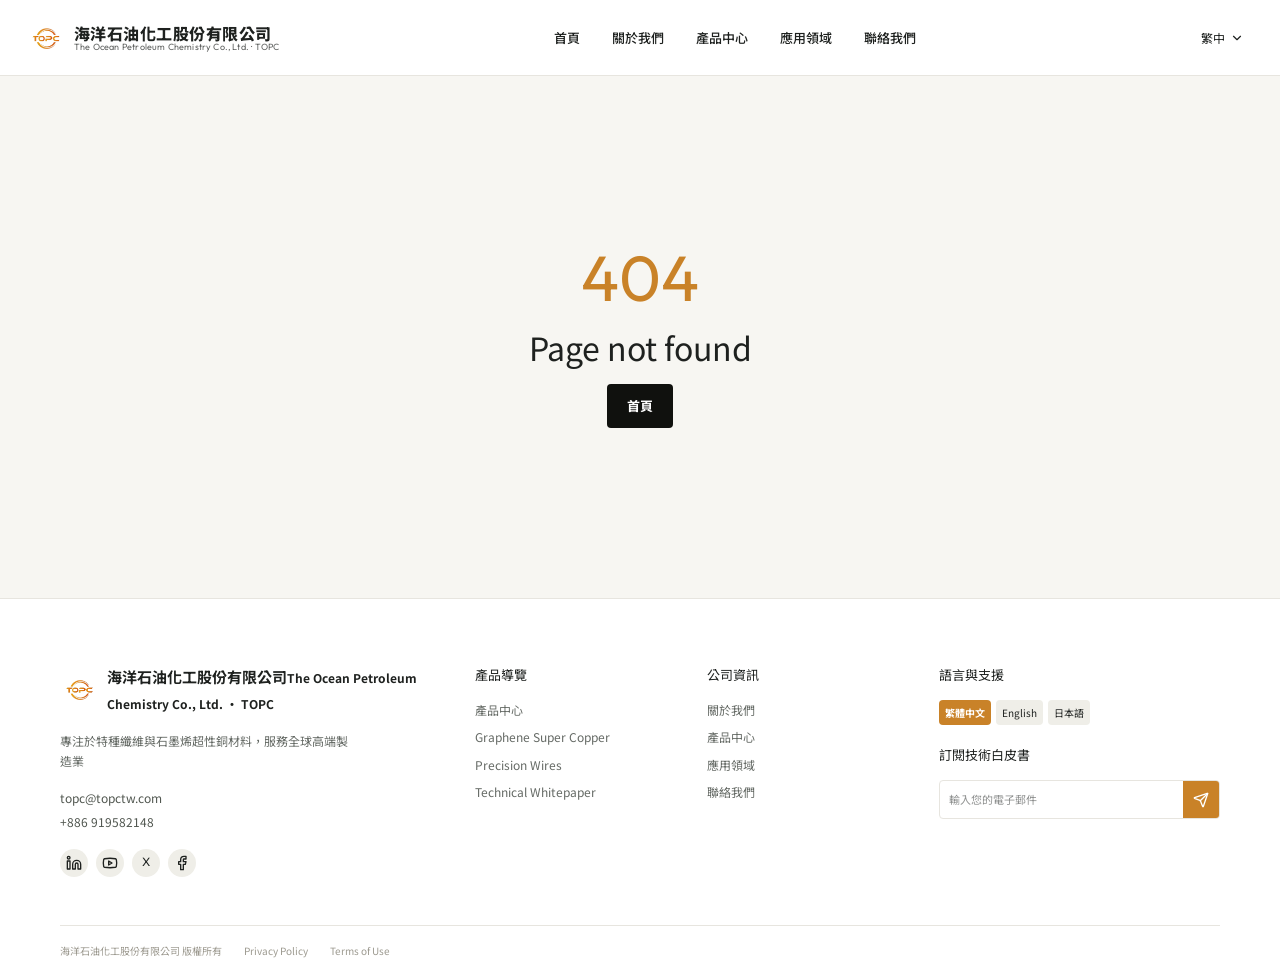
==== commit a0360b89: "Improve multilingual switching and add continuity safeguards" ====
--- a/index.html
+++ b/index.html
@@ -7,8 +7,8 @@
     <meta name="theme-color" content="#141310" />
     <link rel="icon" href="/manus-storage/topc-logo-symbol_345e946b.png" />
     <title>海洋石油化工股份有限公司｜TOPC 高性能材料</title>
-    <script type="module" crossorigin src="/assets/index-I5p1B7rP.js"></script>
-    <link rel="stylesheet" crossorigin href="/assets/index-McwQqOZz.css">
+    <script type="module" crossorigin src="/assets/index-D9CceClC.js"></script>
+    <link rel="stylesheet" crossorigin href="/assets/index-BIePKmmG.css">
     <script src="/__manus__/debug-collector.js" defer></script>
   </head>
   <body>
--- a/assets/index-BIePKmmG.css
+++ b/assets/index-BIePKmmG.css
@@ -0,0 +1 @@
+@import"https://fonts.googleapis.com/css2?family=Noto+Sans+JP:wght@400;500;600;700&family=Noto+Sans+TC:wght@400;500;600;700;800&family=Outfit:wght@400;500;600;700;800&display=swap";@layer components;/*! tailwindcss v4.1.14 | MIT License | https://tailwindcss.com */@layer properties{@supports (((-webkit-hyphens:none)) and (not (margin-trim:inline))) or ((-moz-orient:inline) and (not (color:rgb(from red r g b)))){*,:before,:after,::backdrop{--tw-translate-x:0;--tw-translate-y:0;--tw-translate-z:0;--tw-rotate-x:initial;--tw-rotate-y:initial;--tw-rotate-z:initial;--tw-skew-x:initial;--tw-skew-y:initial;--tw-border-style:solid;--tw-leading:initial;--tw-font-weight:initial;--tw-tracking:initial;--tw-ordinal:initial;--tw-slashed-zero:initial;--tw-numeric-figure:initial;--tw-numeric-spacing:initial;--tw-numeric-fraction:initial;--tw-shadow:0 0 #0000;--tw-shadow-color:initial;--tw-shadow-alpha:100%;--tw-inset-shadow:0 0 #0000;--tw-inset-shadow-color:initial;--tw-inset-shadow-alpha:100%;--tw-ring-color:initial;--tw-ring-shadow:0 0 #0000;--tw-inset-ring-color:initial;--tw-inset-ring-shadow:0 0 #0000;--tw-ring-inset:initial;--tw-ring-offset-width:0px;--tw-ring-offset-color:#fff;--tw-ring-offset-shadow:0 0 #0000;--tw-outline-style:solid;--tw-backdrop-blur:initial;--tw-backdrop-brightness:initial;--tw-backdrop-contrast:initial;--tw-backdrop-grayscale:initial;--tw-backdrop-hue-rotate:initial;--tw-backdrop-invert:initial;--tw-backdrop-opacity:initial;--tw-backdrop-saturate:initial;--tw-backdrop-sepia:initial;--tw-duration:initial;--tw-ease:initial;--tw-content:""}}}@layer theme{:root,:host{--font-sans:ui-sans-serif,system-ui,sans-serif,"Apple Color Emoji","Segoe UI Emoji","Segoe UI Symbol","Noto Color Emoji";--font-mono:ui-monospace,SFMono-Regular,Menlo,Monaco,Consolas,"Liberation Mono","Courier New",monospace;--color-black:#000;--color-white:#fff;--spacing:.25rem;--container-sm:24rem;--container-lg:32rem;--container-2xl:42rem;--text-xs:.75rem;--text-xs--line-height:calc(1/.75);--text-sm:.875rem;--text-sm--line-height:calc(1.25/.875);--text-base:1rem;--text-base--line-height: 1.5 ;--text-lg:1.125rem;--text-lg--line-height:calc(1.75/1.125);--text-xl:1.25rem;--text-xl--line-height:calc(1.75/1.25);--font-weight-normal:400;--font-weight-medium:500;--font-weight-semibold:600;--tracking-tight:-.025em;--tracking-widest:.1em;--leading-snug:1.375;--leading-normal:1.5;--leading-relaxed:1.625;--radius-xs:.125rem;--radius-sm:.25rem;--radius-md:.375rem;--radius-lg:.5rem;--radius-xl:.75rem;--ease-in-out:cubic-bezier(.4,0,.2,1);--animate-spin:spin 1s linear infinite;--animate-pulse:pulse 2s cubic-bezier(.4,0,.6,1)infinite;--blur-2xl:40px;--aspect-video:16/9;--default-transition-duration:.15s;--default-transition-timing-function:cubic-bezier(.4,0,.2,1);--default-font-family:var(--font-sans);--default-mono-font-family:var(--font-mono)}}@layer base{*,:after,:before,::backdrop{box-sizing:border-box;border:0 solid;margin:0;padding:0}::file-selector-button{box-sizing:border-box;border:0 solid;margin:0;padding:0}html,:host{-webkit-text-size-adjust:100%;tab-size:4;line-height:1.5;font-family:var(--default-font-family,ui-sans-serif,system-ui,sans-serif,"Apple Color Emoji","Segoe UI Emoji","Segoe UI Symbol","Noto Color Emoji");font-feature-settings:var(--default-font-feature-settings,normal);font-variation-settings:var(--default-font-variation-settings,normal);-webkit-tap-highlight-color:transparent}hr{height:0;color:inherit;border-top-width:1px}abbr:where([title]){-webkit-text-decoration:underline dotted;text-decoration:underline dotted}h1,h2,h3,h4,h5,h6{font-size:inherit;font-weight:inherit}a{color:inherit;-webkit-text-decoration:inherit;text-decoration:inherit}b,strong{font-weight:bolder}code,kbd,samp,pre{font-family:var(--default-mono-font-family,ui-monospace,SFMono-Regular,Menlo,Monaco,Consolas,"Liberation Mono","Courier New",monospace);font-feature-settings:var(--default-mono-font-feature-settings,normal);font-variation-settings:var(--default-mono-font-variation-settings,normal);font-size:1em}small{font-size:80%}sub,sup{vertical-align:baseline;font-size:75%;line-height:0;position:relative}sub{bottom:-.25em}sup{top:-.5em}table{text-indent:0;border-color:inherit;border-collapse:collapse}:-moz-focusring{outline:auto}progress{vertical-align:baseline}summary{display:list-item}ol,ul,menu{list-style:none}img,svg,video,canvas,audio,iframe,embed,object{vertical-align:middle;display:block}img,video{max-width:100%;height:auto}button,input,select,optgroup,textarea{font:inherit;font-feature-settings:inherit;font-variation-settings:inherit;letter-spacing:inherit;color:inherit;opacity:1;background-color:#0000;border-radius:0}::file-selector-button{font:inherit;font-feature-settings:inherit;font-variation-settings:inherit;letter-spacing:inherit;color:inherit;opacity:1;background-color:#0000;border-radius:0}:where(select:is([multiple],[size])) optgroup{font-weight:bolder}:where(select:is([multiple],[size])) optgroup option{padding-inline-start:20px}::file-selector-button{margin-inline-end:4px}::placeholder{opacity:1}@supports (not ((-webkit-appearance:-apple-pay-button))) or (contain-intrinsic-size:1px){::placeholder{color:currentColor}@supports (color:color-mix(in lab,red,red)){::placeholder{color:color-mix(in oklab,currentcolor 50%,transparent)}}}textarea{resize:vertical}::-webkit-search-decoration{-webkit-appearance:none}::-webkit-date-and-time-value{min-height:1lh;text-align:inherit}::-webkit-datetime-edit{display:inline-flex}::-webkit-datetime-edit-fields-wrapper{padding:0}::-webkit-datetime-edit{padding-block:0}::-webkit-datetime-edit-year-field{padding-block:0}::-webkit-datetime-edit-month-field{padding-block:0}::-webkit-datetime-edit-day-field{padding-block:0}::-webkit-datetime-edit-hour-field{padding-block:0}::-webkit-datetime-edit-minute-field{padding-block:0}::-webkit-datetime-edit-second-field{padding-block:0}::-webkit-datetime-edit-millisecond-field{padding-block:0}::-webkit-datetime-edit-meridiem-field{padding-block:0}::-webkit-calendar-picker-indicator{line-height:1}:-moz-ui-invalid{box-shadow:none}button,input:where([type=button],[type=reset],[type=submit]){appearance:button}::file-selector-button{appearance:button}::-webkit-inner-spin-button{height:auto}::-webkit-outer-spin-button{height:auto}[hidden]:where(:not([hidden=until-found])){display:none!important}}@layer utilities{.\@container\/card-header{container:card-header/inline-size}.\@container\/field-group{container:field-group/inline-size}.pointer-events-none{pointer-events:none}.invisible{visibility:hidden}.sr-only{clip-path:inset(50%);white-space:nowrap;border-width:0;width:1px;height:1px;margin:-1px;padding:0;position:absolute;overflow:hidden}.absolute{position:absolute}.fixed{position:fixed}.relative{position:relative}.static{position:static}.inset-0{inset:calc(var(--spacing)*0)}.inset-x-0{inset-inline:calc(var(--spacing)*0)}.inset-y-0{inset-block:calc(var(--spacing)*0)}.-top-12{top:calc(var(--spacing)*-12)}.top-0{top:calc(var(--spacing)*0)}.top-1\.5{top:calc(var(--spacing)*1.5)}.top-1\/2{top:50%}.top-3\.5{top:calc(var(--spacing)*3.5)}.top-4{top:calc(var(--spacing)*4)}.top-\[1px\]{top:1px}.top-\[50\%\]{top:50%}.top-\[60\%\]{top:60%}.top-full{top:100%}.-right-12{right:calc(var(--spacing)*-12)}.right-0{right:calc(var(--spacing)*0)}.right-1{right:calc(var(--spacing)*1)}.right-2{right:calc(var(--spacing)*2)}.right-3{right:calc(var(--spacing)*3)}.right-4{right:calc(var(--spacing)*4)}.-bottom-12{bottom:calc(var(--spacing)*-12)}.bottom-0{bottom:calc(var(--spacing)*0)}.-left-12{left:calc(var(--spacing)*-12)}.left-0{left:calc(var(--spacing)*0)}.left-1\/2{left:50%}.left-2{left:calc(var(--spacing)*2)}.left-\[50\%\]{left:50%}.isolate{isolation:isolate}.z-10{z-index:10}.z-20{z-index:20}.z-50{z-index:50}.z-\[1\]{z-index:1}.order-first{order:-9999}.order-last{order:9999}.col-start-2{grid-column-start:2}.row-span-2{grid-row:span 2/span 2}.row-start-1{grid-row-start:1}.container{width:100%}@media (min-width:40rem){.container{max-width:40rem}}@media (min-width:48rem){.container{max-width:48rem}}@media (min-width:64rem){.container{max-width:64rem}}@media (min-width:80rem){.container{max-width:80rem}}@media (min-width:96rem){.container{max-width:96rem}}.\!m-0{margin:calc(var(--spacing)*0)!important}.-mx-1{margin-inline:calc(var(--spacing)*-1)}.mx-2{margin-inline:calc(var(--spacing)*2)}.mx-3\.5{margin-inline:calc(var(--spacing)*3.5)}.mx-auto{margin-inline:auto}.-my-2{margin-block:calc(var(--spacing)*-2)}.my-0{margin-block:calc(var(--spacing)*0)}.my-0\.5{margin-block:calc(var(--spacing)*.5)}.my-1{margin-block:calc(var(--spacing)*1)}.-mt-4{margin-top:calc(var(--spacing)*-4)}.mt-1\.5{margin-top:calc(var(--spacing)*1.5)}.mt-2{margin-top:calc(var(--spacing)*2)}.mt-4{margin-top:calc(var(--spacing)*4)}.mt-auto{margin-top:auto}.mb-2{margin-bottom:calc(var(--spacing)*2)}.mb-3{margin-bottom:calc(var(--spacing)*3)}.mb-4{margin-bottom:calc(var(--spacing)*4)}.mb-6{margin-bottom:calc(var(--spacing)*6)}.-ml-4{margin-left:calc(var(--spacing)*-4)}.ml-1{margin-left:calc(var(--spacing)*1)}.ml-4{margin-left:calc(var(--spacing)*4)}.ml-auto{margin-left:auto}.line-clamp-1{-webkit-line-clamp:1;-webkit-box-orient:vertical;display:-webkit-box;overflow:hidden}.line-clamp-2{-webkit-line-clamp:2;-webkit-box-orient:vertical;display:-webkit-box;overflow:hidden}.block{display:block}.flex{display:flex}.grid{display:grid}.hidden{display:none}.inline-flex{display:inline-flex}.table{display:table}.table-caption{display:table-caption}.table-cell{display:table-cell}.table-row{display:table-row}.field-sizing-content{field-sizing:content}.aspect-square{aspect-ratio:1}.aspect-video{aspect-ratio:var(--aspect-video)}.size-\(--cell-size\){width:var(--cell-size);height:var(--cell-size)}.size-2{width:calc(var(--spacing)*2);height:calc(var(--spacing)*2)}.size-2\.5{width:calc(var(--spacing)*2.5);height:calc(var(--spacing)*2.5)}.size-3{width:calc(var(--spacing)*3);height:calc(var(--spacing)*3)}.size-3\.5{width:calc(var(--spacing)*3.5);height:calc(var(--spacing)*3.5)}.size-4{width:calc(var(--spacing)*4);height:calc(var(--spacing)*4)}.size-6{width:calc(var(--spacing)*6);height:calc(var(--spacing)*6)}.size-7{width:calc(var(--spacing)*7);height:calc(var(--spacing)*7)}.size-8{width:calc(var(--spacing)*8);height:calc(var(--spacing)*8)}.size-9{width:calc(var(--spacing)*9);height:calc(var(--spacing)*9)}.size-10{width:calc(var(--spacing)*10);height:calc(var(--spacing)*10)}.size-auto{width:auto;height:auto}.size-full{width:100%;height:100%}.h-\(--cell-size\){height:var(--cell-size)}.h-1\.5{height:calc(var(--spacing)*1.5)}.h-2{height:calc(var(--spacing)*2)}.h-2\.5{height:calc(var(--spacing)*2.5)}.h-4{height:calc(var(--spacing)*4)}.h-5{height:calc(var(--spacing)*5)}.h-6{height:calc(var(--spacing)*6)}.h-7{height:calc(var(--spacing)*7)}.h-8{height:calc(var(--spacing)*8)}.h-9{height:calc(var(--spacing)*9)}.h-10{height:calc(var(--spacing)*10)}.h-12{height:calc(var(--spacing)*12)}.h-16{height:calc(var(--spacing)*16)}.h-\[1\.15rem\]{height:1.15rem}.h-\[500px\]{height:500px}.h-\[calc\(100\%-1px\)\]{height:calc(100% - 1px)}.h-\[var\(--radix-navigation-menu-viewport-height\)\]{height:var(--radix-navigation-menu-viewport-height)}.h-\[var\(--radix-select-trigger-height\)\]{height:var(--radix-select-trigger-height)}.h-auto{height:auto}.h-full{height:100%}.h-px{height:1px}.h-svh{height:100svh}.max-h-\(--radix-context-menu-content-available-height\){max-height:var(--radix-context-menu-content-available-height)}.max-h-\(--radix-dropdown-menu-content-available-height\){max-height:var(--radix-dropdown-menu-content-available-height)}.max-h-\(--radix-select-content-available-height\){max-height:var(--radix-select-content-available-height)}.max-h-\[300px\]{max-height:300px}.min-h-0{min-height:calc(var(--spacing)*0)}.min-h-4{min-height:calc(var(--spacing)*4)}.min-h-16{min-height:calc(var(--spacing)*16)}.min-h-screen{min-height:100vh}.min-h-svh{min-height:100svh}.w-\(--cell-size\){width:var(--cell-size)}.w-\(--sidebar-width\){width:var(--sidebar-width)}.w-0{width:calc(var(--spacing)*0)}.w-1{width:calc(var(--spacing)*1)}.w-2{width:calc(var(--spacing)*2)}.w-2\.5{width:calc(var(--spacing)*2.5)}.w-3{width:calc(var(--spacing)*3)}.w-3\/4{width:75%}.w-4{width:calc(var(--spacing)*4)}.w-5{width:calc(var(--spacing)*5)}.w-8{width:calc(var(--spacing)*8)}.w-9{width:calc(var(--spacing)*9)}.w-10{width:calc(var(--spacing)*10)}.w-16{width:calc(var(--spacing)*16)}.w-64{width:calc(var(--spacing)*64)}.w-72{width:calc(var(--spacing)*72)}.w-\[100px\]{width:100px}.w-\[400px\]{width:400px}.w-auto{width:auto}.w-fit{width:fit-content}.w-full{width:100%}.w-max{width:max-content}.w-px{width:1px}.max-w-\(--skeleton-width\){max-width:var(--skeleton-width)}.max-w-2xl{max-width:var(--container-2xl)}.max-w-\[calc\(100\%-2rem\)\]{max-width:calc(100% - 2rem)}.max-w-max{max-width:max-content}.max-w-sm{max-width:var(--container-sm)}.min-w-\(--cell-size\){min-width:var(--cell-size)}.min-w-0{min-width:calc(var(--spacing)*0)}.min-w-5{min-width:calc(var(--spacing)*5)}.min-w-8{min-width:calc(var(--spacing)*8)}.min-w-9{min-width:calc(var(--spacing)*9)}.min-w-10{min-width:calc(var(--spacing)*10)}.min-w-\[8rem\]{min-width:8rem}.min-w-\[12rem\]{min-width:12rem}.min-w-\[var\(--radix-select-trigger-width\)\]{min-width:var(--radix-select-trigger-width)}.flex-1{flex:1}.flex-shrink-0,.shrink-0{flex-shrink:0}.grow{flex-grow:1}.grow-0{flex-grow:0}.basis-full{flex-basis:100%}.caption-bottom{caption-side:bottom}.border-collapse{border-collapse:collapse}.origin-\(--radix-context-menu-content-transform-origin\){transform-origin:var(--radix-context-menu-content-transform-origin)}.origin-\(--radix-dropdown-menu-content-transform-origin\){transform-origin:var(--radix-dropdown-menu-content-transform-origin)}.origin-\(--radix-hover-card-content-transform-origin\){transform-origin:var(--radix-hover-card-content-transform-origin)}.origin-\(--radix-menubar-content-transform-origin\){transform-origin:var(--radix-menubar-content-transform-origin)}.origin-\(--radix-popover-content-transform-origin\){transform-origin:var(--radix-popover-content-transform-origin)}.origin-\(--radix-select-content-transform-origin\){transform-origin:var(--radix-select-content-transform-origin)}.origin-\(--radix-tooltip-content-transform-origin\){transform-origin:var(--radix-tooltip-content-transform-origin)}.-translate-x-1\/2{--tw-translate-x: -50% ;translate:var(--tw-translate-x)var(--tw-translate-y)}.-translate-x-px{--tw-translate-x:-1px;translate:var(--tw-translate-x)var(--tw-translate-y)}.translate-x-\[-50\%\]{--tw-translate-x:-50%;translate:var(--tw-translate-x)var(--tw-translate-y)}.translate-x-px{--tw-translate-x:1px;translate:var(--tw-translate-x)var(--tw-translate-y)}.-translate-y-1\/2{--tw-translate-y: -50% ;translate:var(--tw-translate-x)var(--tw-translate-y)}.translate-y-0\.5{--tw-translate-y:calc(var(--spacing)*.5);translate:var(--tw-translate-x)var(--tw-translate-y)}.translate-y-\[-50\%\]{--tw-translate-y:-50%;translate:var(--tw-translate-x)var(--tw-translate-y)}.translate-y-\[calc\(-50\%_-_2px\)\]{--tw-translate-y: calc(-50% - 2px) ;translate:var(--tw-translate-x)var(--tw-translate-y)}.rotate-45{rotate:45deg}.rotate-90{rotate:90deg}.transform{transform:var(--tw-rotate-x,)var(--tw-rotate-y,)var(--tw-rotate-z,)var(--tw-skew-x,)var(--tw-skew-y,)}.animate-pulse{animation:var(--animate-pulse)}.animate-spin{animation:var(--animate-spin)}.cursor-default{cursor:default}.cursor-pointer{cursor:pointer}.cursor-text{cursor:text}.touch-none{touch-action:none}.resize-none{resize:none}.scroll-my-1{scroll-margin-block:calc(var(--spacing)*1)}.scroll-py-1{scroll-padding-block:calc(var(--spacing)*1)}.list-disc{list-style-type:disc}.list-none{list-style-type:none}.auto-rows-min{grid-auto-rows:min-content}.grid-cols-\[0_1fr\]{grid-template-columns:0 1fr}.grid-rows-\[auto_auto\]{grid-template-rows:auto auto}.flex-col{flex-direction:column}.flex-col-reverse{flex-direction:column-reverse}.flex-row{flex-direction:row}.flex-wrap{flex-wrap:wrap}.items-center{align-items:center}.items-end{align-items:flex-end}.items-start{align-items:flex-start}.items-stretch{align-items:stretch}.justify-between{justify-content:space-between}.justify-center{justify-content:center}.justify-start{justify-content:flex-start}.justify-items-start{justify-items:start}.gap-0{gap:calc(var(--spacing)*0)}.gap-0\.5{gap:calc(var(--spacing)*.5)}.gap-1{gap:calc(var(--spacing)*1)}.gap-1\.5{gap:calc(var(--spacing)*1.5)}.gap-2{gap:calc(var(--spacing)*2)}.gap-2\.5{gap:calc(var(--spacing)*2.5)}.gap-3{gap:calc(var(--spacing)*3)}.gap-4{gap:calc(var(--spacing)*4)}.gap-6{gap:calc(var(--spacing)*6)}.gap-7{gap:calc(var(--spacing)*7)}.gap-y-0\.5{row-gap:calc(var(--spacing)*.5)}.self-start{align-self:flex-start}.self-stretch{align-self:stretch}.justify-self-end{justify-self:flex-end}.truncate{text-overflow:ellipsis;white-space:nowrap;overflow:hidden}.overflow-auto{overflow:auto}.overflow-hidden{overflow:hidden}.overflow-x-auto{overflow-x:auto}.overflow-x-hidden{overflow-x:hidden}.overflow-y-auto{overflow-y:auto}.rounded{border-radius:.25rem}.rounded-\[2px\]{border-radius:2px}.rounded-\[4px\]{border-radius:4px}.rounded-\[10px\]{border-radius:10px}.rounded-\[20px\]{border-radius:20px}.rounded-\[calc\(var\(--radius\)-5px\)\]{border-radius:calc(var(--radius) - 5px)}.rounded-\[inherit\]{border-radius:inherit}.rounded-full{border-radius:3.40282e38px}.rounded-lg{border-radius:var(--radius-lg)}.rounded-md{border-radius:var(--radius-md)}.rounded-none{border-radius:0}.rounded-sm{border-radius:var(--radius-sm)}.rounded-xl{border-radius:var(--radius-xl)}.rounded-xs{border-radius:var(--radius-xs)}.rounded-l-md{border-top-left-radius:var(--radius-md);border-bottom-left-radius:var(--radius-md)}.rounded-tl-sm{border-top-left-radius:var(--radius-sm)}.rounded-r-md{border-top-right-radius:var(--radius-md);border-bottom-right-radius:var(--radius-md)}.border{border-style:var(--tw-border-style);border-width:1px}.border-0{border-style:var(--tw-border-style);border-width:0}.border-\[1\.5px\]{border-style:var(--tw-border-style);border-width:1.5px}.border-y{border-block-style:var(--tw-border-style);border-block-width:1px}.border-t{border-top-style:var(--tw-border-style);border-top-width:1px}.border-r{border-right-style:var(--tw-border-style);border-right-width:1px}.border-b{border-bottom-style:var(--tw-border-style);border-bottom-width:1px}.border-l{border-left-style:var(--tw-border-style);border-left-width:1px}.border-dashed{--tw-border-style:dashed;border-style:dashed}.border-\(--color-border\){border-color:var(--color-border)}.border-\[rgba\(0\,0\,0\,0\.08\)\]{border-color:#00000014}.border-transparent{border-color:#0000}.border-t-transparent{border-top-color:#0000}.border-l-transparent{border-left-color:#0000}.bg-\(--color-bg\){background-color:var(--color-bg)}.bg-\[\#1a1a19\]{background-color:#1a1a19}.bg-\[\#f8f8f7\]{background-color:#f8f8f7}.bg-black\/50{background-color:#00000080}@supports (color:color-mix(in lab,red,red)){.bg-black\/50{background-color:color-mix(in oklab,var(--color-black)50%,transparent)}}.bg-transparent{background-color:#0000}.bg-white{background-color:var(--color-white)}.fill-current{fill:currentColor}.p-0{padding:calc(var(--spacing)*0)}.p-1{padding:calc(var(--spacing)*1)}.p-2{padding:calc(var(--spacing)*2)}.p-3{padding:calc(var(--spacing)*3)}.p-4{padding:calc(var(--spacing)*4)}.p-5{padding:calc(var(--spacing)*5)}.p-6{padding:calc(var(--spacing)*6)}.p-8{padding:calc(var(--spacing)*8)}.p-\[3px\]{padding:3px}.p-px{padding:1px}.px-\(--cell-size\){padding-inline:var(--cell-size)}.px-1{padding-inline:calc(var(--spacing)*1)}.px-1\.5{padding-inline:calc(var(--spacing)*1.5)}.px-2{padding-inline:calc(var(--spacing)*2)}.px-2\.5{padding-inline:calc(var(--spacing)*2.5)}.px-3{padding-inline:calc(var(--spacing)*3)}.px-4{padding-inline:calc(var(--spacing)*4)}.px-5{padding-inline:calc(var(--spacing)*5)}.px-6{padding-inline:calc(var(--spacing)*6)}.py-0\.5{padding-block:calc(var(--spacing)*.5)}.py-1{padding-block:calc(var(--spacing)*1)}.py-1\.5{padding-block:calc(var(--spacing)*1.5)}.py-2{padding-block:calc(var(--spacing)*2)}.py-3{padding-block:calc(var(--spacing)*3)}.py-4{padding-block:calc(var(--spacing)*4)}.py-5{padding-block:calc(var(--spacing)*5)}.py-6{padding-block:calc(var(--spacing)*6)}.pt-0{padding-top:calc(var(--spacing)*0)}.pt-3{padding-top:calc(var(--spacing)*3)}.pt-4{padding-top:calc(var(--spacing)*4)}.pt-12{padding-top:calc(var(--spacing)*12)}.pr-1{padding-right:calc(var(--spacing)*1)}.pr-2{padding-right:calc(var(--spacing)*2)}.pr-2\.5{padding-right:calc(var(--spacing)*2.5)}.pr-3{padding-right:calc(var(--spacing)*3)}.pr-8{padding-right:calc(var(--spacing)*8)}.pb-3{padding-bottom:calc(var(--spacing)*3)}.pb-4{padding-bottom:calc(var(--spacing)*4)}.pl-2{padding-left:calc(var(--spacing)*2)}.pl-3{padding-left:calc(var(--spacing)*3)}.pl-4{padding-left:calc(var(--spacing)*4)}.pl-8{padding-left:calc(var(--spacing)*8)}.text-center{text-align:center}.text-left{text-align:left}.align-middle{vertical-align:middle}.font-mono{font-family:var(--font-mono)}.font-sans{font-family:var(--font-sans)}.text-base{font-size:var(--text-base);line-height:var(--tw-leading,var(--text-base--line-height))}.text-lg{font-size:var(--text-lg);line-height:var(--tw-leading,var(--text-lg--line-height))}.text-sm{font-size:var(--text-sm);line-height:var(--tw-leading,var(--text-sm--line-height))}.text-sm\/relaxed{font-size:var(--text-sm);line-height:var(--leading-relaxed)}.text-xl{font-size:var(--text-xl);line-height:var(--tw-leading,var(--text-xl--line-height))}.text-xs{font-size:var(--text-xs);line-height:var(--tw-leading,var(--text-xs--line-height))}.text-\[0\.8rem\]{font-size:.8rem}.leading-5{--tw-leading:calc(var(--spacing)*5);line-height:calc(var(--spacing)*5)}.leading-\[26px\]{--tw-leading:26px;line-height:26px}.leading-none{--tw-leading:1;line-height:1}.leading-normal{--tw-leading:var(--leading-normal);line-height:var(--leading-normal)}.leading-snug{--tw-leading:var(--leading-snug);line-height:var(--leading-snug)}.font-medium{--tw-font-weight:var(--font-weight-medium);font-weight:var(--font-weight-medium)}.font-normal{--tw-font-weight:var(--font-weight-normal);font-weight:var(--font-weight-normal)}.font-semibold{--tw-font-weight:var(--font-weight-semibold);font-weight:var(--font-weight-semibold)}.tracking-\[-0\.44px\]{--tw-tracking:-.44px;letter-spacing:-.44px}.tracking-\[-0\.154px\]{--tw-tracking:-.154px;letter-spacing:-.154px}.tracking-tight{--tw-tracking:var(--tracking-tight);letter-spacing:var(--tracking-tight)}.tracking-widest{--tw-tracking:var(--tracking-widest);letter-spacing:var(--tracking-widest)}.text-balance{text-wrap:balance}.break-words{overflow-wrap:break-word}.whitespace-break-spaces{white-space:break-spaces}.whitespace-nowrap{white-space:nowrap}.text-\[\#34322d\]{color:#34322d}.text-\[\#858481\]{color:#858481}.text-current{color:currentColor}.text-white{color:var(--color-white)}.tabular-nums{--tw-numeric-spacing:tabular-nums;font-variant-numeric:var(--tw-ordinal,)var(--tw-slashed-zero,)var(--tw-numeric-figure,)var(--tw-numeric-spacing,)var(--tw-numeric-fraction,)}.underline-offset-4{text-underline-offset:4px}.opacity-0{opacity:0}.opacity-50{opacity:.5}.opacity-70{opacity:.7}.shadow{--tw-shadow:0 1px 3px 0 var(--tw-shadow-color,#0000001a),0 1px 2px -1px var(--tw-shadow-color,#0000001a);box-shadow:var(--tw-inset-shadow),var(--tw-inset-ring-shadow),var(--tw-ring-offset-shadow),var(--tw-ring-shadow),var(--tw-shadow)}.shadow-\[0_0_0_1px_hsl\(var\(--sidebar-border\)\)\]{--tw-shadow:0 0 0 1px var(--tw-shadow-color,hsl(var(--sidebar-border)));box-shadow:var(--tw-inset-shadow),var(--tw-inset-ring-shadow),var(--tw-ring-offset-shadow),var(--tw-ring-shadow),var(--tw-shadow)}.shadow-\[0px_4px_11px_0px_rgba\(0\,0\,0\,0\.08\)\]{--tw-shadow:0px 4px 11px 0px var(--tw-shadow-color,#00000014);box-shadow:var(--tw-inset-shadow),var(--tw-inset-ring-shadow),var(--tw-ring-offset-shadow),var(--tw-ring-shadow),var(--tw-shadow)}.shadow-lg{--tw-shadow:0 10px 15px -3px var(--tw-shadow-color,#0000001a),0 4px 6px -4px var(--tw-shadow-color,#0000001a);box-shadow:var(--tw-inset-shadow),var(--tw-inset-ring-shadow),var(--tw-ring-offset-shadow),var(--tw-ring-shadow),var(--tw-shadow)}.shadow-md{--tw-shadow:0 4px 6px -1px var(--tw-shadow-color,#0000001a),0 2px 4px -2px var(--tw-shadow-color,#0000001a);box-shadow:var(--tw-inset-shadow),var(--tw-inset-ring-shadow),var(--tw-ring-offset-shadow),var(--tw-ring-shadow),var(--tw-shadow)}.shadow-none{--tw-shadow:0 0 #0000;box-shadow:var(--tw-inset-shadow),var(--tw-inset-ring-shadow),var(--tw-ring-offset-shadow),var(--tw-ring-shadow),var(--tw-shadow)}.shadow-sm{--tw-shadow:0 1px 3px 0 var(--tw-shadow-color,#0000001a),0 1px 2px -1px var(--tw-shadow-color,#0000001a);box-shadow:var(--tw-inset-shadow),var(--tw-inset-ring-shadow),var(--tw-ring-offset-shadow),var(--tw-ring-shadow),var(--tw-shadow)}.shadow-xl{--tw-shadow:0 20px 25px -5px var(--tw-shadow-color,#0000001a),0 8px 10px -6px var(--tw-shadow-color,#0000001a);box-shadow:var(--tw-inset-shadow),var(--tw-inset-ring-shadow),var(--tw-ring-offset-shadow),var(--tw-ring-shadow),var(--tw-shadow)}.shadow-xs{--tw-shadow:0 1px 2px 0 var(--tw-shadow-color,#0000000d);box-shadow:var(--tw-inset-shadow),var(--tw-inset-ring-shadow),var(--tw-ring-offset-shadow),var(--tw-ring-shadow),var(--tw-shadow)}.ring-0{--tw-ring-shadow:var(--tw-ring-inset,)0 0 0 calc(0px + var(--tw-ring-offset-width))var(--tw-ring-color,currentcolor);box-shadow:var(--tw-inset-shadow),var(--tw-inset-ring-shadow),var(--tw-ring-offset-shadow),var(--tw-ring-shadow),var(--tw-shadow)}.outline-hidden{--tw-outline-style:none;outline-style:none}@media (forced-colors:active){.outline-hidden{outline-offset:2px;outline:2px solid #0000}}.outline{outline-style:var(--tw-outline-style);outline-width:1px}.backdrop-blur-2xl{--tw-backdrop-blur:blur(var(--blur-2xl));-webkit-backdrop-filter:var(--tw-backdrop-blur,)var(--tw-backdrop-brightness,)var(--tw-backdrop-contrast,)var(--tw-backdrop-grayscale,)var(--tw-backdrop-hue-rotate,)var(--tw-backdrop-invert,)var(--tw-backdrop-opacity,)var(--tw-backdrop-saturate,)var(--tw-backdrop-sepia,);backdrop-filter:var(--tw-backdrop-blur,)var(--tw-backdrop-brightness,)var(--tw-backdrop-contrast,)var(--tw-backdrop-grayscale,)var(--tw-backdrop-hue-rotate,)var(--tw-backdrop-invert,)var(--tw-backdrop-opacity,)var(--tw-backdrop-saturate,)var(--tw-backdrop-sepia,)}.transition{transition-property:color,background-color,border-color,outline-color,text-decoration-color,fill,stroke,--tw-gradient-from,--tw-gradient-via,--tw-gradient-to,opacity,box-shadow,transform,translate,scale,rotate,filter,-webkit-backdrop-filter,backdrop-filter,display,content-visibility,overlay,pointer-events;transition-timing-function:var(--tw-ease,var(--default-transition-timing-function));transition-duration:var(--tw-duration,var(--default-transition-duration))}.transition-\[color\,box-shadow\]{transition-property:color,box-shadow;transition-timing-function:var(--tw-ease,var(--default-transition-timing-function));transition-duration:var(--tw-duration,var(--default-transition-duration))}.transition-\[left\,right\,width\]{transition-property:left,right,width;transition-timing-function:var(--tw-ease,var(--default-transition-timing-function));transition-duration:var(--tw-duration,var(--default-transition-duration))}.transition-\[margin\,opacity\]{transition-property:margin,opacity;transition-timing-function:var(--tw-ease,var(--default-transition-timing-function));transition-duration:var(--tw-duration,var(--default-transition-duration))}.transition-\[width\,height\,padding\]{transition-property:width,height,padding;transition-timing-function:var(--tw-ease,var(--default-transition-timing-function));transition-duration:var(--tw-duration,var(--default-transition-duration))}.transition-\[width\]{transition-property:width;transition-timing-function:var(--tw-ease,var(--default-transition-timing-function));transition-duration:var(--tw-duration,var(--default-transition-duration))}.transition-all{transition-property:all;transition-timing-function:var(--tw-ease,var(--default-transition-timing-function));transition-duration:var(--tw-duration,var(--default-transition-duration))}.transition-colors{transition-property:color,background-color,border-color,outline-color,text-decoration-color,fill,stroke,--tw-gradient-from,--tw-gradient-via,--tw-gradient-to;transition-timing-function:var(--tw-ease,var(--default-transition-timing-function));transition-duration:var(--tw-duration,var(--default-transition-duration))}.transition-opacity{transition-property:opacity;transition-timing-function:var(--tw-ease,var(--default-transition-timing-function));transition-duration:var(--tw-duration,var(--default-transition-duration))}.transition-shadow{transition-property:box-shadow;transition-timing-function:var(--tw-ease,var(--default-transition-timing-function));transition-duration:var(--tw-duration,var(--default-transition-duration))}.transition-transform{transition-property:transform,translate,scale,rotate;transition-timing-function:var(--tw-ease,var(--default-transition-timing-function));transition-duration:var(--tw-duration,var(--default-transition-duration))}.transition-none{transition-property:none}.duration-100{--tw-duration:.1s;transition-duration:.1s}.duration-200{--tw-duration:.2s;transition-duration:.2s}.duration-300{--tw-duration:.3s;transition-duration:.3s}.duration-1000{--tw-duration:1s;transition-duration:1s}.ease-in-out{--tw-ease:var(--ease-in-out);transition-timing-function:var(--ease-in-out)}.ease-linear{--tw-ease:linear;transition-timing-function:linear}.outline-none{--tw-outline-style:none;outline-style:none}.select-none{-webkit-user-select:none;user-select:none}.\[--cell-size\:--spacing\(8\)\]{--cell-size:calc(var(--spacing)*8)}.group-focus-within\/menu-item\:opacity-100:is(:where(.group\/menu-item):focus-within *){opacity:1}@media (hover:hover){.group-hover\/menu-item\:opacity-100:is(:where(.group\/menu-item):hover *){opacity:1}}.group-has-data-\[sidebar\=menu-action\]\/menu-item\:pr-8:is(:where(.group\/menu-item):has([data-sidebar=menu-action]) *){padding-right:calc(var(--spacing)*8)}.group-has-\[\[data-orientation\=horizontal\]\]\/field\:text-balance:is(:where(.group\/field):has([data-orientation=horizontal]) *){text-wrap:balance}.group-has-\[\[data-slot\=item-description\]\]\/item\:translate-y-0\.5:is(:where(.group\/item):has([data-slot=item-description]) *){--tw-translate-y:calc(var(--spacing)*.5);translate:var(--tw-translate-x)var(--tw-translate-y)}.group-has-\[\[data-slot\=item-description\]\]\/item\:self-start:is(:where(.group\/item):has([data-slot=item-description]) *){align-self:flex-start}.group-has-\[\>input\]\/input-group\:pt-2\.5:is(:where(.group\/input-group):has(>input) *){padding-top:calc(var(--spacing)*2.5)}.group-has-\[\>input\]\/input-group\:pb-2\.5:is(:where(.group\/input-group):has(>input) *){padding-bottom:calc(var(--spacing)*2.5)}.group-data-\[collapsible\=icon\]\:-mt-8:is(:where(.group)[data-collapsible=icon] *){margin-top:calc(var(--spacing)*-8)}.group-data-\[collapsible\=icon\]\:hidden:is(:where(.group)[data-collapsible=icon] *){display:none}.group-data-\[collapsible\=icon\]\:size-8\!:is(:where(.group)[data-collapsible=icon] *){width:calc(var(--spacing)*8)!important;height:calc(var(--spacing)*8)!important}.group-data-\[collapsible\=icon\]\:w-\(--sidebar-width-icon\):is(:where(.group)[data-collapsible=icon] *){width:var(--sidebar-width-icon)}.group-data-\[collapsible\=icon\]\:w-\[calc\(var\(--sidebar-width-icon\)\+\(--spacing\(4\)\)\)\]:is(:where(.group)[data-collapsible=icon] *){width:calc(var(--sidebar-width-icon) + (calc(var(--spacing)*4)))}.group-data-\[collapsible\=icon\]\:w-\[calc\(var\(--sidebar-width-icon\)\+\(--spacing\(4\)\)\+2px\)\]:is(:where(.group)[data-collapsible=icon] *){width:calc(var(--sidebar-width-icon) + (calc(var(--spacing)*4)) + 2px)}.group-data-\[collapsible\=icon\]\:overflow-hidden:is(:where(.group)[data-collapsible=icon] *){overflow:hidden}.group-data-\[collapsible\=icon\]\:p-0\!:is(:where(.group)[data-collapsible=icon] *){padding:calc(var(--spacing)*0)!important}.group-data-\[collapsible\=icon\]\:p-2\!:is(:where(.group)[data-collapsible=icon] *){padding:calc(var(--spacing)*2)!important}.group-data-\[collapsible\=icon\]\:opacity-0:is(:where(.group)[data-collapsible=icon] *){opacity:0}.group-data-\[collapsible\=offcanvas\]\:right-\[calc\(var\(--sidebar-width\)\*-1\)\]:is(:where(.group)[data-collapsible=offcanvas] *){right:calc(var(--sidebar-width)*-1)}.group-data-\[collapsible\=offcanvas\]\:left-\[calc\(var\(--sidebar-width\)\*-1\)\]:is(:where(.group)[data-collapsible=offcanvas] *){left:calc(var(--sidebar-width)*-1)}.group-data-\[collapsible\=offcanvas\]\:w-0:is(:where(.group)[data-collapsible=offcanvas] *){width:calc(var(--spacing)*0)}.group-data-\[collapsible\=offcanvas\]\:translate-x-0:is(:where(.group)[data-collapsible=offcanvas] *){--tw-translate-x:calc(var(--spacing)*0);translate:var(--tw-translate-x)var(--tw-translate-y)}.group-data-\[disabled\=true\]\:pointer-events-none:is(:where(.group)[data-disabled=true] *){pointer-events:none}.group-data-\[disabled\=true\]\:opacity-50:is(:where(.group)[data-disabled=true] *),.group-data-\[disabled\=true\]\/field\:opacity-50:is(:where(.group\/field)[data-disabled=true] *),.group-data-\[disabled\=true\]\/input-group\:opacity-50:is(:where(.group\/input-group)[data-disabled=true] *){opacity:.5}.group-data-\[focused\=true\]\/day\:relative:is(:where(.group\/day)[data-focused=true] *){position:relative}.group-data-\[focused\=true\]\/day\:z-10:is(:where(.group\/day)[data-focused=true] *){z-index:10}.group-data-\[focused\=true\]\/day\:ring-\[3px\]:is(:where(.group\/day)[data-focused=true] *){--tw-ring-shadow:var(--tw-ring-inset,)0 0 0 calc(3px + var(--tw-ring-offset-width))var(--tw-ring-color,currentcolor);box-shadow:var(--tw-inset-shadow),var(--tw-inset-ring-shadow),var(--tw-ring-offset-shadow),var(--tw-ring-shadow),var(--tw-shadow)}.group-data-\[side\=left\]\:-right-4:is(:where(.group)[data-side=left] *){right:calc(var(--spacing)*-4)}.group-data-\[side\=left\]\:border-r:is(:where(.group)[data-side=left] *){border-right-style:var(--tw-border-style);border-right-width:1px}.group-data-\[side\=right\]\:left-0:is(:where(.group)[data-side=right] *){left:calc(var(--spacing)*0)}.group-data-\[side\=right\]\:rotate-180:is(:where(.group)[data-side=right] *){rotate:180deg}.group-data-\[side\=right\]\:border-l:is(:where(.group)[data-side=right] *){border-left-style:var(--tw-border-style);border-left-width:1px}.group-data-\[state\=open\]\:rotate-180:is(:where(.group)[data-state=open] *){rotate:180deg}.group-data-\[variant\=floating\]\:rounded-lg:is(:where(.group)[data-variant=floating] *){border-radius:var(--radius-lg)}.group-data-\[variant\=floating\]\:border:is(:where(.group)[data-variant=floating] *){border-style:var(--tw-border-style);border-width:1px}.group-data-\[variant\=floating\]\:shadow-sm:is(:where(.group)[data-variant=floating] *){--tw-shadow:0 1px 3px 0 var(--tw-shadow-color,#0000001a),0 1px 2px -1px var(--tw-shadow-color,#0000001a);box-shadow:var(--tw-inset-shadow),var(--tw-inset-ring-shadow),var(--tw-ring-offset-shadow),var(--tw-ring-shadow),var(--tw-shadow)}.group-data-\[variant\=outline\]\/field-group\:-mb-2:is(:where(.group\/field-group)[data-variant=outline] *){margin-bottom:calc(var(--spacing)*-2)}.group-data-\[vaul-drawer-direction\=bottom\]\/drawer-content\:block:is(:where(.group\/drawer-content)[data-vaul-drawer-direction=bottom] *){display:block}.group-data-\[vaul-drawer-direction\=bottom\]\/drawer-content\:text-center:is(:where(.group\/drawer-content)[data-vaul-drawer-direction=bottom] *),.group-data-\[vaul-drawer-direction\=top\]\/drawer-content\:text-center:is(:where(.group\/drawer-content)[data-vaul-drawer-direction=top] *){text-align:center}.group-data-\[viewport\=false\]\/navigation-menu\:top-full:is(:where(.group\/navigation-menu)[data-viewport=false] *){top:100%}.group-data-\[viewport\=false\]\/navigation-menu\:mt-1\.5:is(:where(.group\/navigation-menu)[data-viewport=false] *){margin-top:calc(var(--spacing)*1.5)}.group-data-\[viewport\=false\]\/navigation-menu\:overflow-hidden:is(:where(.group\/navigation-menu)[data-viewport=false] *){overflow:hidden}.group-data-\[viewport\=false\]\/navigation-menu\:rounded-md:is(:where(.group\/navigation-menu)[data-viewport=false] *){border-radius:var(--radius-md)}.group-data-\[viewport\=false\]\/navigation-menu\:border:is(:where(.group\/navigation-menu)[data-viewport=false] *){border-style:var(--tw-border-style);border-width:1px}.group-data-\[viewport\=false\]\/navigation-menu\:shadow:is(:where(.group\/navigation-menu)[data-viewport=false] *){--tw-shadow:0 1px 3px 0 var(--tw-shadow-color,#0000001a),0 1px 2px -1px var(--tw-shadow-color,#0000001a);box-shadow:var(--tw-inset-shadow),var(--tw-inset-ring-shadow),var(--tw-ring-offset-shadow),var(--tw-ring-shadow),var(--tw-shadow)}.group-data-\[viewport\=false\]\/navigation-menu\:duration-200:is(:where(.group\/navigation-menu)[data-viewport=false] *){--tw-duration:.2s;transition-duration:.2s}.peer-disabled\:cursor-not-allowed:is(:where(.peer):disabled~*){cursor:not-allowed}.peer-disabled\:opacity-50:is(:where(.peer):disabled~*){opacity:.5}.peer-data-\[size\=default\]\/menu-button\:top-1\.5:is(:where(.peer\/menu-button)[data-size=default]~*){top:calc(var(--spacing)*1.5)}.peer-data-\[size\=lg\]\/menu-button\:top-2\.5:is(:where(.peer\/menu-button)[data-size=lg]~*){top:calc(var(--spacing)*2.5)}.peer-data-\[size\=sm\]\/menu-button\:top-1:is(:where(.peer\/menu-button)[data-size=sm]~*){top:calc(var(--spacing)*1)}.file\:inline-flex::file-selector-button{display:inline-flex}.file\:h-7::file-selector-button{height:calc(var(--spacing)*7)}.file\:border-0::file-selector-button{border-style:var(--tw-border-style);border-width:0}.file\:bg-transparent::file-selector-button{background-color:#0000}.file\:text-sm::file-selector-button{font-size:var(--text-sm);line-height:var(--tw-leading,var(--text-sm--line-height))}.file\:font-medium::file-selector-button{--tw-font-weight:var(--font-weight-medium);font-weight:var(--font-weight-medium)}.after\:absolute:after{content:var(--tw-content);position:absolute}.after\:-inset-2:after{content:var(--tw-content);inset:calc(var(--spacing)*-2)}.after\:inset-y-0:after{content:var(--tw-content);inset-block:calc(var(--spacing)*0)}.after\:left-1\/2:after{content:var(--tw-content);left:50%}.after\:w-1:after{content:var(--tw-content);width:calc(var(--spacing)*1)}.after\:w-\[2px\]:after{content:var(--tw-content);width:2px}.after\:-translate-x-1\/2:after{content:var(--tw-content);--tw-translate-x: -50% ;translate:var(--tw-translate-x)var(--tw-translate-y)}.group-data-\[collapsible\=offcanvas\]\:after\:left-full:is(:where(.group)[data-collapsible=offcanvas] *):after{content:var(--tw-content);left:100%}.first\:rounded-l-md:first-child{border-top-left-radius:var(--radius-md);border-bottom-left-radius:var(--radius-md)}.first\:border-l:first-child{border-left-style:var(--tw-border-style);border-left-width:1px}.last\:mt-0:last-child{margin-top:calc(var(--spacing)*0)}.last\:rounded-r-md:last-child{border-top-right-radius:var(--radius-md);border-bottom-right-radius:var(--radius-md)}.last\:border-b-0:last-child{border-bottom-style:var(--tw-border-style);border-bottom-width:0}@media (hover:hover){.hover\:bg-\[\#1a1a19\]\/90:hover{background-color:#1a1a19e6}.hover\:underline:hover{text-decoration-line:underline}.hover\:opacity-90:hover{opacity:.9}.hover\:opacity-100:hover{opacity:1}.hover\:shadow-\[0_0_0_1px_hsl\(var\(--sidebar-accent\)\)\]:hover{--tw-shadow:0 0 0 1px var(--tw-shadow-color,hsl(var(--sidebar-accent)));box-shadow:var(--tw-inset-shadow),var(--tw-inset-ring-shadow),var(--tw-ring-offset-shadow),var(--tw-ring-shadow),var(--tw-shadow)}.hover\:ring-4:hover{--tw-ring-shadow:var(--tw-ring-inset,)0 0 0 calc(4px + var(--tw-ring-offset-width))var(--tw-ring-color,currentcolor);box-shadow:var(--tw-inset-shadow),var(--tw-inset-ring-shadow),var(--tw-ring-offset-shadow),var(--tw-ring-shadow),var(--tw-shadow)}}.focus\:z-10:focus{z-index:10}.focus\:ring-2:focus{--tw-ring-shadow:var(--tw-ring-inset,)0 0 0 calc(2px + var(--tw-ring-offset-width))var(--tw-ring-color,currentcolor);box-shadow:var(--tw-inset-shadow),var(--tw-inset-ring-shadow),var(--tw-ring-offset-shadow),var(--tw-ring-shadow),var(--tw-shadow)}.focus\:ring-offset-2:focus{--tw-ring-offset-width:2px;--tw-ring-offset-shadow:var(--tw-ring-inset,)0 0 0 var(--tw-ring-offset-width)var(--tw-ring-offset-color)}.focus\:outline-hidden:focus{--tw-outline-style:none;outline-style:none}@media (forced-colors:active){.focus\:outline-hidden:focus{outline-offset:2px;outline:2px solid #0000}}.focus-visible\:z-10:focus-visible{z-index:10}.focus-visible\:ring-0:focus-visible{--tw-ring-shadow:var(--tw-ring-inset,)0 0 0 calc(0px + var(--tw-ring-offset-width))var(--tw-ring-color,currentcolor);box-shadow:var(--tw-inset-shadow),var(--tw-inset-ring-shadow),var(--tw-ring-offset-shadow),var(--tw-ring-shadow),var(--tw-shadow)}.focus-visible\:ring-1:focus-visible{--tw-ring-shadow:var(--tw-ring-inset,)0 0 0 calc(1px + var(--tw-ring-offset-width))var(--tw-ring-color,currentcolor);box-shadow:var(--tw-inset-shadow),var(--tw-inset-ring-shadow),var(--tw-ring-offset-shadow),var(--tw-ring-shadow),var(--tw-shadow)}.focus-visible\:ring-2:focus-visible{--tw-ring-shadow:var(--tw-ring-inset,)0 0 0 calc(2px + var(--tw-ring-offset-width))var(--tw-ring-color,currentcolor);box-shadow:var(--tw-inset-shadow),var(--tw-inset-ring-shadow),var(--tw-ring-offset-shadow),var(--tw-ring-shadow),var(--tw-shadow)}.focus-visible\:ring-4:focus-visible{--tw-ring-shadow:var(--tw-ring-inset,)0 0 0 calc(4px + var(--tw-ring-offset-width))var(--tw-ring-color,currentcolor);box-shadow:var(--tw-inset-shadow),var(--tw-inset-ring-shadow),var(--tw-ring-offset-shadow),var(--tw-ring-shadow),var(--tw-shadow)}.focus-visible\:ring-\[3px\]:focus-visible{--tw-ring-shadow:var(--tw-ring-inset,)0 0 0 calc(3px + var(--tw-ring-offset-width))var(--tw-ring-color,currentcolor);box-shadow:var(--tw-inset-shadow),var(--tw-inset-ring-shadow),var(--tw-ring-offset-shadow),var(--tw-ring-shadow),var(--tw-shadow)}.focus-visible\:ring-offset-1:focus-visible{--tw-ring-offset-width:1px;--tw-ring-offset-shadow:var(--tw-ring-inset,)0 0 0 var(--tw-ring-offset-width)var(--tw-ring-offset-color)}.focus-visible\:outline-hidden:focus-visible{--tw-outline-style:none;outline-style:none}@media (forced-colors:active){.focus-visible\:outline-hidden:focus-visible{outline-offset:2px;outline:2px solid #0000}}.focus-visible\:outline-1:focus-visible{outline-style:var(--tw-outline-style);outline-width:1px}.disabled\:pointer-events-none:disabled{pointer-events:none}.disabled\:cursor-not-allowed:disabled{cursor:not-allowed}.disabled\:opacity-50:disabled{opacity:.5}:where([data-side=left]) .in-data-\[side\=left\]\:cursor-w-resize{cursor:w-resize}:where([data-side=right]) .in-data-\[side\=right\]\:cursor-e-resize{cursor:e-resize}.has-focus\:ring-\[3px\]:has(:focus){--tw-ring-shadow:var(--tw-ring-inset,)0 0 0 calc(3px + var(--tw-ring-offset-width))var(--tw-ring-color,currentcolor);box-shadow:var(--tw-inset-shadow),var(--tw-inset-ring-shadow),var(--tw-ring-offset-shadow),var(--tw-ring-shadow),var(--tw-shadow)}.has-disabled\:opacity-50:has(:disabled){opacity:.5}.has-data-\[slot\=card-action\]\:grid-cols-\[1fr_auto\]:has([data-slot=card-action]){grid-template-columns:1fr auto}.has-\[\[data-slot\=input-group-control\]\:focus-visible\]\:ring-\[3px\]:has([data-slot=input-group-control]:focus-visible){--tw-ring-shadow:var(--tw-ring-inset,)0 0 0 calc(3px + var(--tw-ring-offset-width))var(--tw-ring-color,currentcolor);box-shadow:var(--tw-inset-shadow),var(--tw-inset-ring-shadow),var(--tw-ring-offset-shadow),var(--tw-ring-shadow),var(--tw-shadow)}.has-\[\>\[data-align\=block-end\]\]\:h-auto:has(>[data-align=block-end]){height:auto}.has-\[\>\[data-align\=block-end\]\]\:flex-col:has(>[data-align=block-end]){flex-direction:column}.has-\[\>\[data-align\=block-start\]\]\:h-auto:has(>[data-align=block-start]){height:auto}.has-\[\>\[data-align\=block-start\]\]\:flex-col:has(>[data-align=block-start]){flex-direction:column}.has-\[\>\[data-slot\=button-group\]\]\:gap-2:has(>[data-slot=button-group]){gap:calc(var(--spacing)*2)}.has-\[\>\[data-slot\=checkbox-group\]\]\:gap-3:has(>[data-slot=checkbox-group]){gap:calc(var(--spacing)*3)}.has-\[\>\[data-slot\=field-content\]\]\:items-start:has(>[data-slot=field-content]){align-items:flex-start}.has-\[\>\[data-slot\=field\]\]\:w-full:has(>[data-slot=field]){width:100%}.has-\[\>\[data-slot\=field\]\]\:flex-col:has(>[data-slot=field]){flex-direction:column}.has-\[\>\[data-slot\=field\]\]\:rounded-md:has(>[data-slot=field]){border-radius:var(--radius-md)}.has-\[\>\[data-slot\=field\]\]\:border:has(>[data-slot=field]){border-style:var(--tw-border-style);border-width:1px}.has-\[\>\[data-slot\=radio-group\]\]\:gap-3:has(>[data-slot=radio-group]){gap:calc(var(--spacing)*3)}.has-\[\>button\]\:mr-\[-0\.45rem\]:has(>button){margin-right:-.45rem}.has-\[\>button\]\:ml-\[-0\.45rem\]:has(>button){margin-left:-.45rem}.has-\[\>kbd\]\:mr-\[-0\.35rem\]:has(>kbd){margin-right:-.35rem}.has-\[\>kbd\]\:ml-\[-0\.35rem\]:has(>kbd){margin-left:-.35rem}.has-\[\>svg\]\:grid-cols-\[calc\(var\(--spacing\)\*4\)_1fr\]:has(>svg){grid-template-columns:calc(var(--spacing)*4)1fr}.has-\[\>svg\]\:gap-x-3:has(>svg){column-gap:calc(var(--spacing)*3)}.has-\[\>svg\]\:p-0:has(>svg){padding:calc(var(--spacing)*0)}.has-\[\>svg\]\:px-2:has(>svg){padding-inline:calc(var(--spacing)*2)}.has-\[\>svg\]\:px-2\.5:has(>svg){padding-inline:calc(var(--spacing)*2.5)}.has-\[\>svg\]\:px-3:has(>svg){padding-inline:calc(var(--spacing)*3)}.has-\[\>svg\]\:px-4:has(>svg){padding-inline:calc(var(--spacing)*4)}.has-\[\>textarea\]\:h-auto:has(>textarea){height:auto}.aria-disabled\:pointer-events-none[aria-disabled=true]{pointer-events:none}.aria-disabled\:opacity-50[aria-disabled=true]{opacity:.5}.data-\[active\=true\]\:z-10[data-active=true]{z-index:10}.data-\[active\=true\]\:font-medium[data-active=true]{--tw-font-weight:var(--font-weight-medium);font-weight:var(--font-weight-medium)}.data-\[active\=true\]\:ring-\[3px\][data-active=true]{--tw-ring-shadow:var(--tw-ring-inset,)0 0 0 calc(3px + var(--tw-ring-offset-width))var(--tw-ring-color,currentcolor);box-shadow:var(--tw-inset-shadow),var(--tw-inset-ring-shadow),var(--tw-ring-offset-shadow),var(--tw-ring-shadow),var(--tw-shadow)}.data-\[disabled\]\:pointer-events-none[data-disabled]{pointer-events:none}.data-\[disabled\]\:opacity-50[data-disabled]{opacity:.5}.data-\[disabled\=true\]\:pointer-events-none[data-disabled=true]{pointer-events:none}.data-\[disabled\=true\]\:opacity-50[data-disabled=true]{opacity:.5}.data-\[inset\]\:pl-8[data-inset]{padding-left:calc(var(--spacing)*8)}.data-\[orientation\=horizontal\]\:h-1\.5[data-orientation=horizontal]{height:calc(var(--spacing)*1.5)}.data-\[orientation\=horizontal\]\:h-full[data-orientation=horizontal]{height:100%}.data-\[orientation\=horizontal\]\:h-px[data-orientation=horizontal]{height:1px}.data-\[orientation\=horizontal\]\:w-full[data-orientation=horizontal]{width:100%}.data-\[orientation\=vertical\]\:h-auto[data-orientation=vertical]{height:auto}.data-\[orientation\=vertical\]\:h-full[data-orientation=vertical]{height:100%}.data-\[orientation\=vertical\]\:min-h-44[data-orientation=vertical]{min-height:calc(var(--spacing)*44)}.data-\[orientation\=vertical\]\:w-1\.5[data-orientation=vertical]{width:calc(var(--spacing)*1.5)}.data-\[orientation\=vertical\]\:w-auto[data-orientation=vertical]{width:auto}.data-\[orientation\=vertical\]\:w-full[data-orientation=vertical]{width:100%}.data-\[orientation\=vertical\]\:w-px[data-orientation=vertical]{width:1px}.data-\[orientation\=vertical\]\:flex-col[data-orientation=vertical]{flex-direction:column}.data-\[panel-group-direction\=vertical\]\:h-px[data-panel-group-direction=vertical]{height:1px}.data-\[panel-group-direction\=vertical\]\:w-full[data-panel-group-direction=vertical]{width:100%}.data-\[panel-group-direction\=vertical\]\:flex-col[data-panel-group-direction=vertical]{flex-direction:column}.data-\[panel-group-direction\=vertical\]\:after\:left-0[data-panel-group-direction=vertical]:after{content:var(--tw-content);left:calc(var(--spacing)*0)}.data-\[panel-group-direction\=vertical\]\:after\:h-1[data-panel-group-direction=vertical]:after{content:var(--tw-content);height:calc(var(--spacing)*1)}.data-\[panel-group-direction\=vertical\]\:after\:w-full[data-panel-group-direction=vertical]:after{content:var(--tw-content);width:100%}.data-\[panel-group-direction\=vertical\]\:after\:translate-x-0[data-panel-group-direction=vertical]:after{content:var(--tw-content);--tw-translate-x:calc(var(--spacing)*0);translate:var(--tw-translate-x)var(--tw-translate-y)}.data-\[panel-group-direction\=vertical\]\:after\:-translate-y-1\/2[data-panel-group-direction=vertical]:after{content:var(--tw-content);--tw-translate-y: -50% ;translate:var(--tw-translate-x)var(--tw-translate-y)}.data-\[range-end\=true\]\:rounded-md[data-range-end=true]{border-radius:var(--radius-md)}.data-\[range-end\=true\]\:rounded-r-md[data-range-end=true]{border-top-right-radius:var(--radius-md);border-bottom-right-radius:var(--radius-md)}.data-\[range-middle\=true\]\:rounded-none[data-range-middle=true]{border-radius:0}.data-\[range-start\=true\]\:rounded-md[data-range-start=true]{border-radius:var(--radius-md)}.data-\[range-start\=true\]\:rounded-l-md[data-range-start=true]{border-top-left-radius:var(--radius-md);border-bottom-left-radius:var(--radius-md)}.data-\[selected\=true\]\:rounded-none[data-selected=true]{border-radius:0}.data-\[side\=bottom\]\:translate-y-1[data-side=bottom]{--tw-translate-y:calc(var(--spacing)*1);translate:var(--tw-translate-x)var(--tw-translate-y)}.data-\[side\=left\]\:-translate-x-1[data-side=left]{--tw-translate-x:calc(var(--spacing)*-1);translate:var(--tw-translate-x)var(--tw-translate-y)}.data-\[side\=right\]\:translate-x-1[data-side=right]{--tw-translate-x:calc(var(--spacing)*1);translate:var(--tw-translate-x)var(--tw-translate-y)}.data-\[side\=top\]\:-translate-y-1[data-side=top]{--tw-translate-y:calc(var(--spacing)*-1);translate:var(--tw-translate-x)var(--tw-translate-y)}.data-\[size\=default\]\:h-9[data-size=default]{height:calc(var(--spacing)*9)}.data-\[size\=sm\]\:h-8[data-size=sm]{height:calc(var(--spacing)*8)}.data-\[slot\=checkbox-group\]\:gap-3[data-slot=checkbox-group]{gap:calc(var(--spacing)*3)}:is(.\*\*\:data-\[slot\=command-input-wrapper\]\:h-12 *)[data-slot=command-input-wrapper]{height:calc(var(--spacing)*12)}:is(.\*\*\:data-\[slot\=navigation-menu-link\]\:focus\:ring-0 *)[data-slot=navigation-menu-link]:focus{--tw-ring-shadow:var(--tw-ring-inset,)0 0 0 calc(0px + var(--tw-ring-offset-width))var(--tw-ring-color,currentcolor);box-shadow:var(--tw-inset-shadow),var(--tw-inset-ring-shadow),var(--tw-ring-offset-shadow),var(--tw-ring-shadow),var(--tw-shadow)}:is(.\*\*\:data-\[slot\=navigation-menu-link\]\:focus\:outline-none *)[data-slot=navigation-menu-link]:focus{--tw-outline-style:none;outline-style:none}:is(.\*\:data-\[slot\=select-value\]\:line-clamp-1>*)[data-slot=select-value]{-webkit-line-clamp:1;-webkit-box-orient:vertical;display:-webkit-box;overflow:hidden}:is(.\*\:data-\[slot\=select-value\]\:flex>*)[data-slot=select-value]{display:flex}:is(.\*\:data-\[slot\=select-value\]\:items-center>*)[data-slot=select-value]{align-items:center}:is(.\*\:data-\[slot\=select-value\]\:gap-2>*)[data-slot=select-value]{gap:calc(var(--spacing)*2)}.data-\[state\=active\]\:shadow-sm[data-state=active]{--tw-shadow:0 1px 3px 0 var(--tw-shadow-color,#0000001a),0 1px 2px -1px var(--tw-shadow-color,#0000001a);box-shadow:var(--tw-inset-shadow),var(--tw-inset-ring-shadow),var(--tw-ring-offset-shadow),var(--tw-ring-shadow),var(--tw-shadow)}.data-\[state\=checked\]\:translate-x-\[calc\(100\%-2px\)\][data-state=checked]{--tw-translate-x: calc(100% - 2px) ;translate:var(--tw-translate-x)var(--tw-translate-y)}.data-\[state\=closed\]\:duration-300[data-state=closed]{--tw-duration:.3s;transition-duration:.3s}.data-\[state\=open\]\:opacity-100[data-state=open]{opacity:1}.data-\[state\=open\]\:duration-500[data-state=open]{--tw-duration:.5s;transition-duration:.5s}.data-\[state\=unchecked\]\:translate-x-0[data-state=unchecked]{--tw-translate-x:calc(var(--spacing)*0);translate:var(--tw-translate-x)var(--tw-translate-y)}.data-\[variant\=label\]\:text-sm[data-variant=label]{font-size:var(--text-sm);line-height:var(--tw-leading,var(--text-sm--line-height))}.data-\[variant\=legend\]\:text-base[data-variant=legend]{font-size:var(--text-base);line-height:var(--tw-leading,var(--text-base--line-height))}.data-\[variant\=outline\]\:border-l-0[data-variant=outline]{border-left-style:var(--tw-border-style);border-left-width:0}.data-\[variant\=outline\]\:shadow-xs[data-variant=outline]{--tw-shadow:0 1px 2px 0 var(--tw-shadow-color,#0000000d);box-shadow:var(--tw-inset-shadow),var(--tw-inset-ring-shadow),var(--tw-ring-offset-shadow),var(--tw-ring-shadow),var(--tw-shadow)}.data-\[variant\=outline\]\:first\:border-l[data-variant=outline]:first-child{border-left-style:var(--tw-border-style);border-left-width:1px}.data-\[vaul-drawer-direction\=bottom\]\:inset-x-0[data-vaul-drawer-direction=bottom]{inset-inline:calc(var(--spacing)*0)}.data-\[vaul-drawer-direction\=bottom\]\:bottom-0[data-vaul-drawer-direction=bottom]{bottom:calc(var(--spacing)*0)}.data-\[vaul-drawer-direction\=bottom\]\:mt-24[data-vaul-drawer-direction=bottom]{margin-top:calc(var(--spacing)*24)}.data-\[vaul-drawer-direction\=bottom\]\:max-h-\[80vh\][data-vaul-drawer-direction=bottom]{max-height:80vh}.data-\[vaul-drawer-direction\=bottom\]\:rounded-t-lg[data-vaul-drawer-direction=bottom]{border-top-left-radius:var(--radius-lg);border-top-right-radius:var(--radius-lg)}.data-\[vaul-drawer-direction\=bottom\]\:border-t[data-vaul-drawer-direction=bottom]{border-top-style:var(--tw-border-style);border-top-width:1px}.data-\[vaul-drawer-direction\=left\]\:inset-y-0[data-vaul-drawer-direction=left]{inset-block:calc(var(--spacing)*0)}.data-\[vaul-drawer-direction\=left\]\:left-0[data-vaul-drawer-direction=left]{left:calc(var(--spacing)*0)}.data-\[vaul-drawer-direction\=left\]\:w-3\/4[data-vaul-drawer-direction=left]{width:75%}.data-\[vaul-drawer-direction\=left\]\:border-r[data-vaul-drawer-direction=left]{border-right-style:var(--tw-border-style);border-right-width:1px}.data-\[vaul-drawer-direction\=right\]\:inset-y-0[data-vaul-drawer-direction=right]{inset-block:calc(var(--spacing)*0)}.data-\[vaul-drawer-direction\=right\]\:right-0[data-vaul-drawer-direction=right]{right:calc(var(--spacing)*0)}.data-\[vaul-drawer-direction\=right\]\:w-3\/4[data-vaul-drawer-direction=right]{width:75%}.data-\[vaul-drawer-direction\=right\]\:border-l[data-vaul-drawer-direction=right]{border-left-style:var(--tw-border-style);border-left-width:1px}.data-\[vaul-drawer-direction\=top\]\:inset-x-0[data-vaul-drawer-direction=top]{inset-inline:calc(var(--spacing)*0)}.data-\[vaul-drawer-direction\=top\]\:top-0[data-vaul-drawer-direction=top]{top:calc(var(--spacing)*0)}.data-\[vaul-drawer-direction\=top\]\:mb-24[data-vaul-drawer-direction=top]{margin-bottom:calc(var(--spacing)*24)}.data-\[vaul-drawer-direction\=top\]\:max-h-\[80vh\][data-vaul-drawer-direction=top]{max-height:80vh}.data-\[vaul-drawer-direction\=top\]\:rounded-b-lg[data-vaul-drawer-direction=top]{border-bottom-right-radius:var(--radius-lg);border-bottom-left-radius:var(--radius-lg)}.data-\[vaul-drawer-direction\=top\]\:border-b[data-vaul-drawer-direction=top]{border-bottom-style:var(--tw-border-style);border-bottom-width:1px}.nth-last-2\:-mt-1:nth-last-child(2){margin-top:calc(var(--spacing)*-1)}@media (min-width:40rem){.sm\:block{display:block}.sm\:flex{display:flex}.sm\:max-w-lg{max-width:var(--container-lg)}.sm\:max-w-sm{max-width:var(--container-sm)}.sm\:flex-row{flex-direction:row}.sm\:justify-end{justify-content:flex-end}.sm\:gap-2\.5{gap:calc(var(--spacing)*2.5)}.sm\:pr-2\.5{padding-right:calc(var(--spacing)*2.5)}.sm\:pl-2\.5{padding-left:calc(var(--spacing)*2.5)}.sm\:text-left{text-align:left}.data-\[vaul-drawer-direction\=left\]\:sm\:max-w-sm[data-vaul-drawer-direction=left],.data-\[vaul-drawer-direction\=right\]\:sm\:max-w-sm[data-vaul-drawer-direction=right]{max-width:var(--container-sm)}}@media (min-width:48rem){.md\:absolute{position:absolute}.md\:block{display:block}.md\:flex{display:flex}.md\:w-\[var\(--radix-navigation-menu-viewport-width\)\]{width:var(--radix-navigation-menu-viewport-width)}.md\:w-auto{width:auto}.md\:flex-row{flex-direction:row}.md\:gap-1\.5{gap:calc(var(--spacing)*1.5)}.md\:p-12{padding:calc(var(--spacing)*12)}.md\:text-left{text-align:left}.md\:text-sm{font-size:var(--text-sm);line-height:var(--tw-leading,var(--text-sm--line-height))}.md\:opacity-0{opacity:0}.md\:peer-data-\[variant\=inset\]\:m-2:is(:where(.peer)[data-variant=inset]~*){margin:calc(var(--spacing)*2)}.md\:peer-data-\[variant\=inset\]\:ml-0:is(:where(.peer)[data-variant=inset]~*){margin-left:calc(var(--spacing)*0)}.md\:peer-data-\[variant\=inset\]\:rounded-xl:is(:where(.peer)[data-variant=inset]~*){border-radius:var(--radius-xl)}.md\:peer-data-\[variant\=inset\]\:shadow-sm:is(:where(.peer)[data-variant=inset]~*){--tw-shadow:0 1px 3px 0 var(--tw-shadow-color,#0000001a),0 1px 2px -1px var(--tw-shadow-color,#0000001a);box-shadow:var(--tw-inset-shadow),var(--tw-inset-ring-shadow),var(--tw-ring-offset-shadow),var(--tw-ring-shadow),var(--tw-shadow)}.md\:peer-data-\[variant\=inset\]\:peer-data-\[state\=collapsed\]\:ml-2:is(:where(.peer)[data-variant=inset]~*):is(:where(.peer)[data-state=collapsed]~*){margin-left:calc(var(--spacing)*2)}.md\:after\:hidden:after{content:var(--tw-content);display:none}}@container field-group (min-width:28rem){.\@md\/field-group\:flex-row{flex-direction:row}.\@md\/field-group\:items-center{align-items:center}.\@md\/field-group\:has-\[\>\[data-slot\=field-content\]\]\:items-start:has(>[data-slot=field-content]){align-items:flex-start}}@media (prefers-color-scheme:dark){.dark\:bg-transparent{background-color:#0000}}.\[\&_\.recharts-dot\[stroke\=\'\#fff\'\]\]\:stroke-transparent .recharts-dot[stroke="#fff"]{stroke:#0000}.\[\&_\.recharts-layer\]\:outline-hidden .recharts-layer{--tw-outline-style:none;outline-style:none}@media (forced-colors:active){.\[\&_\.recharts-layer\]\:outline-hidden .recharts-layer{outline-offset:2px;outline:2px solid #0000}}.\[\&_\.recharts-sector\]\:outline-hidden .recharts-sector{--tw-outline-style:none;outline-style:none}@media (forced-colors:active){.\[\&_\.recharts-sector\]\:outline-hidden .recharts-sector{outline-offset:2px;outline:2px solid #0000}}.\[\&_\.recharts-sector\[stroke\=\'\#fff\'\]\]\:stroke-transparent .recharts-sector[stroke="#fff"]{stroke:#0000}.\[\&_\.recharts-surface\]\:outline-hidden .recharts-surface{--tw-outline-style:none;outline-style:none}@media (forced-colors:active){.\[\&_\.recharts-surface\]\:outline-hidden .recharts-surface{outline-offset:2px;outline:2px solid #0000}}.\[\&_\[cmdk-group-heading\]\]\:px-2 [cmdk-group-heading]{padding-inline:calc(var(--spacing)*2)}.\[\&_\[cmdk-group-heading\]\]\:py-1\.5 [cmdk-group-heading]{padding-block:calc(var(--spacing)*1.5)}.\[\&_\[cmdk-group-heading\]\]\:text-xs [cmdk-group-heading]{font-size:var(--text-xs);line-height:var(--tw-leading,var(--text-xs--line-height))}.\[\&_\[cmdk-group-heading\]\]\:font-medium [cmdk-group-heading]{--tw-font-weight:var(--font-weight-medium);font-weight:var(--font-weight-medium)}.\[\&_\[cmdk-group\]\]\:px-2 [cmdk-group]{padding-inline:calc(var(--spacing)*2)}.\[\&_\[cmdk-group\]\:not\(\[hidden\]\)_\~\[cmdk-group\]\]\:pt-0 [cmdk-group]:not([hidden])~[cmdk-group]{padding-top:calc(var(--spacing)*0)}.\[\&_\[cmdk-input-wrapper\]_svg\]\:h-5 [cmdk-input-wrapper] svg{height:calc(var(--spacing)*5)}.\[\&_\[cmdk-input-wrapper\]_svg\]\:w-5 [cmdk-input-wrapper] svg{width:calc(var(--spacing)*5)}.\[\&_\[cmdk-input\]\]\:h-12 [cmdk-input]{height:calc(var(--spacing)*12)}.\[\&_\[cmdk-item\]\]\:px-2 [cmdk-item]{padding-inline:calc(var(--spacing)*2)}.\[\&_\[cmdk-item\]\]\:py-3 [cmdk-item]{padding-block:calc(var(--spacing)*3)}.\[\&_\[cmdk-item\]_svg\]\:h-5 [cmdk-item] svg{height:calc(var(--spacing)*5)}.\[\&_\[cmdk-item\]_svg\]\:w-5 [cmdk-item] svg{width:calc(var(--spacing)*5)}.\[\&_img\]\:size-full img{width:100%;height:100%}.\[\&_img\]\:object-cover img{object-fit:cover}.\[\&_p\]\:leading-relaxed p{--tw-leading:var(--leading-relaxed);line-height:var(--leading-relaxed)}.\[\&_svg\]\:pointer-events-none svg{pointer-events:none}.\[\&_svg\]\:shrink-0 svg{flex-shrink:0}.\[\&_svg\:not\(\[class\*\=\'size-\'\]\)\]\:size-3 svg:not([class*=size-]){width:calc(var(--spacing)*3);height:calc(var(--spacing)*3)}.\[\&_svg\:not\(\[class\*\=\'size-\'\]\)\]\:size-4 svg:not([class*=size-]){width:calc(var(--spacing)*4);height:calc(var(--spacing)*4)}.\[\&_svg\:not\(\[class\*\=\'size-\'\]\)\]\:size-6 svg:not([class*=size-]){width:calc(var(--spacing)*6);height:calc(var(--spacing)*6)}.\[\&_tr\]\:border-b tr{border-bottom-style:var(--tw-border-style);border-bottom-width:1px}.\[\&_tr\:last-child\]\:border-0 tr:last-child{border-style:var(--tw-border-style);border-width:0}.\[\&\+\[data-slot\=item-content\]\]\:flex-none+[data-slot=item-content]{flex:none}.\[\&\:first-child\[data-selected\=true\]_button\]\:rounded-l-md:first-child[data-selected=true] button{border-top-left-radius:var(--radius-md);border-bottom-left-radius:var(--radius-md)}.\[\&\:has\(\[role\=checkbox\]\)\]\:pr-0:has([role=checkbox]){padding-right:calc(var(--spacing)*0)}.\[\.border-b\]\:pb-3.border-b{padding-bottom:calc(var(--spacing)*3)}.\[\.border-b\]\:pb-6.border-b{padding-bottom:calc(var(--spacing)*6)}.\[\.border-t\]\:pt-3.border-t{padding-top:calc(var(--spacing)*3)}.\[\.border-t\]\:pt-6.border-t{padding-top:calc(var(--spacing)*6)}:is(.rtl\:\*\*\:\[\.rdp-button\\_next\>svg\]\:rotate-180:where(:dir(rtl),[dir=rtl],[dir=rtl] *) *):is(.rdp-button_next>svg),:is(.rtl\:\*\*\:\[\.rdp-button\\_previous\>svg\]\:rotate-180:where(:dir(rtl),[dir=rtl],[dir=rtl] *) *):is(.rdp-button_previous>svg){rotate:180deg}.\[a\]\:transition-colors:is(a){transition-property:color,background-color,border-color,outline-color,text-decoration-color,fill,stroke,--tw-gradient-from,--tw-gradient-via,--tw-gradient-to;transition-timing-function:var(--tw-ease,var(--default-transition-timing-function));transition-duration:var(--tw-duration,var(--default-transition-duration))}:is(.\*\:\[span\]\:last\:flex>*):is(span):last-child{display:flex}:is(.\*\:\[span\]\:last\:items-center>*):is(span):last-child{align-items:center}:is(.\*\:\[span\]\:last\:gap-2>*):is(span):last-child{gap:calc(var(--spacing)*2)}.\[\&\:last-child\[data-selected\=true\]_button\]\:rounded-r-md:last-child[data-selected=true] button{border-top-right-radius:var(--radius-md);border-bottom-right-radius:var(--radius-md)}.\[\&\>\*\]\:w-full>*{width:100%}.\[\&\>\*\]\:focus-visible\:relative>:focus-visible{position:relative}.\[\&\>\*\]\:focus-visible\:z-10>:focus-visible{z-index:10}.\[\&\>\*\]\:data-\[slot\=field\]\:p-4>[data-slot=field]{padding:calc(var(--spacing)*4)}@container field-group (min-width:28rem){.\@md\/field-group\:\[\&\>\*\]\:w-auto>*{width:auto}}.\[\&\>\*\:not\(\:first-child\)\]\:rounded-t-none>:not(:first-child){border-top-left-radius:0;border-top-right-radius:0}.\[\&\>\*\:not\(\:first-child\)\]\:rounded-l-none>:not(:first-child){border-top-left-radius:0;border-bottom-left-radius:0}.\[\&\>\*\:not\(\:first-child\)\]\:border-t-0>:not(:first-child){border-top-style:var(--tw-border-style);border-top-width:0}.\[\&\>\*\:not\(\:first-child\)\]\:border-l-0>:not(:first-child){border-left-style:var(--tw-border-style);border-left-width:0}.\[\&\>\*\:not\(\:last-child\)\]\:rounded-r-none>:not(:last-child){border-top-right-radius:0;border-bottom-right-radius:0}.\[\&\>\*\:not\(\:last-child\)\]\:rounded-b-none>:not(:last-child){border-bottom-right-radius:0;border-bottom-left-radius:0}.\[\&\>\.sr-only\]\:w-auto>.sr-only{width:auto}.\[\&\>\[data-slot\=field-group\]\]\:gap-4>[data-slot=field-group]{gap:calc(var(--spacing)*4)}.\[\&\>\[data-slot\=field-label\]\]\:flex-auto>[data-slot=field-label]{flex:auto}@container field-group (min-width:28rem){.\@md\/field-group\:\[\&\>\[data-slot\=field-label\]\]\:flex-auto>[data-slot=field-label]{flex:auto}}.has-\[select\[aria-hidden\=true\]\:last-child\]\:\[\&\>\[data-slot\=select-trigger\]\:last-of-type\]\:rounded-r-md:has(:is(select[aria-hidden=true]:last-child))>[data-slot=select-trigger]:last-of-type{border-top-right-radius:var(--radius-md);border-bottom-right-radius:var(--radius-md)}.\[\&\>\[data-slot\=select-trigger\]\:not\(\[class\*\=\'w-\'\]\)\]\:w-fit>[data-slot=select-trigger]:not([class*=w-]){width:fit-content}.\[\&\>\[role\=checkbox\]\]\:translate-y-\[2px\]>[role=checkbox]{--tw-translate-y:2px;translate:var(--tw-translate-x)var(--tw-translate-y)}.has-\[\>\[data-slot\=field-content\]\]\:\[\&\>\[role\=checkbox\]\,\[role\=radio\]\]\:mt-px:has(>[data-slot=field-content])>[role=checkbox],.has-\[\>\[data-slot\=field-content\]\]\:\[\&\>\[role\=checkbox\]\,\[role\=radio\]\]\:mt-px:has(>[data-slot=field-content]) [role=radio]{margin-top:1px}@container field-group (min-width:28rem){.\@md\/field-group\:has-\[\>\[data-slot\=field-content\]\]\:\[\&\>\[role\=checkbox\]\,\[role\=radio\]\]\:mt-px:has(>[data-slot=field-content])>[role=checkbox],.\@md\/field-group\:has-\[\>\[data-slot\=field-content\]\]\:\[\&\>\[role\=checkbox\]\,\[role\=radio\]\]\:mt-px:has(>[data-slot=field-content]) [role=radio]{margin-top:1px}}.\[\&\>a\]\:underline>a{text-decoration-line:underline}.\[\&\>a\]\:underline-offset-4>a{text-underline-offset:4px}.\[\&\>button\]\:hidden>button{display:none}.\[\&\>input\]\:flex-1>input{flex:1}.has-\[\>\[data-align\=block-end\]\]\:\[\&\>input\]\:pt-3:has(>[data-align=block-end])>input{padding-top:calc(var(--spacing)*3)}.has-\[\>\[data-align\=block-start\]\]\:\[\&\>input\]\:pb-3:has(>[data-align=block-start])>input{padding-bottom:calc(var(--spacing)*3)}.has-\[\>\[data-align\=inline-end\]\]\:\[\&\>input\]\:pr-2:has(>[data-align=inline-end])>input{padding-right:calc(var(--spacing)*2)}.has-\[\>\[data-align\=inline-start\]\]\:\[\&\>input\]\:pl-2:has(>[data-align=inline-start])>input{padding-left:calc(var(--spacing)*2)}.\[\&\>kbd\]\:rounded-\[calc\(var\(--radius\)-5px\)\]>kbd{border-radius:calc(var(--radius) - 5px)}.\[\&\>span\]\:text-xs>span{font-size:var(--text-xs);line-height:var(--tw-leading,var(--text-xs--line-height))}.\[\&\>span\]\:opacity-70>span{opacity:.7}.\[\&\>span\:last-child\]\:truncate>span:last-child{text-overflow:ellipsis;white-space:nowrap;overflow:hidden}.\[\&\>svg\]\:pointer-events-none>svg{pointer-events:none}.\[\&\>svg\]\:size-3>svg{width:calc(var(--spacing)*3);height:calc(var(--spacing)*3)}.\[\&\>svg\]\:size-3\.5>svg{width:calc(var(--spacing)*3.5);height:calc(var(--spacing)*3.5)}.\[\&\>svg\]\:size-4>svg{width:calc(var(--spacing)*4);height:calc(var(--spacing)*4)}.\[\&\>svg\]\:h-2\.5>svg{height:calc(var(--spacing)*2.5)}.\[\&\>svg\]\:h-3>svg{height:calc(var(--spacing)*3)}.\[\&\>svg\]\:w-2\.5>svg{width:calc(var(--spacing)*2.5)}.\[\&\>svg\]\:w-3>svg{width:calc(var(--spacing)*3)}.\[\&\>svg\]\:shrink-0>svg{flex-shrink:0}.\[\&\>svg\]\:translate-y-0\.5>svg{--tw-translate-y:calc(var(--spacing)*.5);translate:var(--tw-translate-x)var(--tw-translate-y)}.\[\&\>svg\]\:text-current>svg{color:currentColor}.\[\&\>svg\:not\(\[class\*\=\'size-\'\]\)\]\:size-3\.5>svg:not([class*=size-]){width:calc(var(--spacing)*3.5);height:calc(var(--spacing)*3.5)}.\[\&\>svg\:not\(\[class\*\=\'size-\'\]\)\]\:size-4>svg:not([class*=size-]){width:calc(var(--spacing)*4);height:calc(var(--spacing)*4)}.\[\&\>tr\]\:last\:border-b-0>tr:last-child{border-bottom-style:var(--tw-border-style);border-bottom-width:0}.\[\&\[data-panel-group-direction\=vertical\]\>div\]\:rotate-90[data-panel-group-direction=vertical]>div{rotate:90deg}.\[\&\[data-state\=open\]\>svg\]\:rotate-180[data-state=open]>svg{rotate:180deg}[data-side=left][data-collapsible=offcanvas] .\[\[data-side\=left\]\[data-collapsible\=offcanvas\]_\&\]\:-right-2{right:calc(var(--spacing)*-2)}[data-side=left][data-state=collapsed] .\[\[data-side\=left\]\[data-state\=collapsed\]_\&\]\:cursor-e-resize{cursor:e-resize}[data-side=right][data-collapsible=offcanvas] .\[\[data-side\=right\]\[data-collapsible\=offcanvas\]_\&\]\:-left-2{left:calc(var(--spacing)*-2)}[data-side=right][data-state=collapsed] .\[\[data-side\=right\]\[data-state\=collapsed\]_\&\]\:cursor-w-resize{cursor:w-resize}[data-slot=card-content] .\[\[data-slot\=card-content\]_\&\]\:bg-transparent,[data-slot=popover-content] .\[\[data-slot\=popover-content\]_\&\]\:bg-transparent{background-color:#0000}[data-variant=legend]+.\[\[data-variant\=legend\]\+\&\]\:-mt-1\.5{margin-top:calc(var(--spacing)*-1.5)}}:root{--navy:#10110e;--ink:#1e211f;--muted:#656a65;--warm:#f7f6f2;--warm-2:#efeee8;--card:#fff;--amber:#c98228;--amber-soft:#f2e2c9;--line:#e7e5df;--font:"Noto Sans TC","Noto Sans JP",sans-serif;--display:Outfit,"Noto Sans TC",sans-serif;--ease:cubic-bezier(.23,1,.32,1)}*{box-sizing:border-box}html{background:var(--warm)}body{background:var(--warm);color:var(--ink);font-family:var(--font);margin:0;font-size:15px;line-height:1.7}a{color:inherit;text-decoration:none}button,input,textarea{font:inherit}button{cursor:pointer}img{max-width:100%;display:block}.reference-container{width:min(1160px,100% - 52px);margin:0 auto}.reference-section{padding:94px 0}.tint{background:var(--warm-2)}.reference-header{z-index:20;height:76px;position:relative}.reference-header.on-hero{color:#fff;border-bottom:1px solid #ffffff29;position:absolute;top:0;left:0;right:0}.reference-header.on-light{color:var(--ink);border-bottom:1px solid var(--line);background:#fff}.reference-header-inner{justify-content:space-between;align-items:center;gap:26px;width:min(1240px,100% - 52px);height:76px;margin:auto;display:flex}.reference-brand{align-items:center;gap:9px;min-width:212px;display:flex}.reference-brand img{object-fit:contain;width:39px;height:39px}.reference-brand span{flex-direction:column;line-height:1.15;display:flex}.reference-brand strong{letter-spacing:.03em;font-size:16px;font-weight:800}.reference-brand small{font-family:var(--display);letter-spacing:.02em;opacity:.7;font-size:9px}.reference-nav{justify-content:center;align-items:center;gap:32px;display:flex}.reference-nav a{padding:27px 0;font-size:13px;font-weight:500;position:relative}.reference-nav a.active:after{content:"";background:var(--amber);height:2px;position:absolute;bottom:0;left:0;right:0}.reference-actions{align-items:center;display:flex}.language-wrap{position:relative}.language-trigger{color:inherit;background:0 0;border:0;align-items:center;gap:5px;padding:7px 10px;font-size:12px;display:flex}.language-menu{z-index:30;min-width:126px;color:var(--ink);background:#fff;border-radius:7px;padding:6px;position:absolute;top:39px;right:0;box-shadow:0 12px 30px #00000029}.language-menu button{text-align:left;background:0 0;border:0;width:100%;padding:8px 10px;font-size:12px;display:block}.language-menu button:hover,.language-menu .selected{color:var(--amber);background:var(--warm)}.nav-menu-button{color:inherit;background:0 0;border:0;display:none}.reference-hero{color:#fff;background:var(--navy);align-items:center;min-height:670px;display:flex;position:relative;overflow:hidden}.reference-hero>img{object-fit:cover;object-position:center;width:100%;height:100%;position:absolute;inset:0}.reference-hero-shade{background:linear-gradient(90deg,#0c1010bd,#0c101075 52%,#0c10101a);position:absolute;inset:0}.reference-hero-content{z-index:1;padding-top:105px;position:relative}.hero-kicker{color:#eee9de;letter-spacing:.04em;margin-bottom:18px;font-size:13px;display:inline-block}.reference-hero h1{letter-spacing:-.045em;max-width:650px;margin:0 0 15px;font-size:58px;font-weight:700;line-height:1.13}.reference-hero h1 small{font-size:42px;font-weight:400;display:block}.reference-hero p{color:#efefea;max-width:590px;margin:0;font-size:15px;line-height:1.9}.hero-buttons{gap:13px;margin-top:29px;display:flex}.reference-button{min-height:44px;transition:transform .16s var(--ease),background .16s var(--ease);border:1px solid #0000;border-radius:4px;justify-content:center;align-items:center;gap:9px;padding:0 19px;font-size:13px;font-weight:700;display:inline-flex}.reference-button:active{transform:scale(.97)}.reference-button.light{color:var(--ink);background:#fff}.reference-button.light:hover{background:#f5e8d5}.reference-button.ghost{color:#fff;background:#ffffff0a;border-color:#fff9}.reference-button.dark{background:var(--navy);color:#fff}.hero-scroll{z-index:1;font-family:var(--display);letter-spacing:.15em;flex-direction:column;align-items:center;gap:8px;font-size:9px;display:flex;position:absolute;bottom:28px;left:50%}.hero-scroll i{background:#fff;width:1px;height:24px;display:block}.origin-strip{grid-template-columns:1.25fr .75fr;gap:58px;padding:70px 0;display:grid}.origin-image{border-radius:9px;overflow:hidden;box-shadow:0 12px 28px #1c231f14}.origin-image img{object-fit:cover;width:100%;height:295px}.origin-copy{flex-direction:column;justify-content:center;display:flex}.origin-pills{flex-wrap:wrap;gap:8px;margin-bottom:20px;display:flex}.origin-pills span{color:#7e6b51;background:#ece8de;border-radius:20px;padding:5px 10px;font-size:11px}.signal-card{color:#fff;background:linear-gradient(135deg,#162425,#303c38);border-radius:9px;padding:26px 29px}.signal-card span{font-size:16px;font-weight:700}.signal-card p{color:#cad4cf;margin:4px 0 13px;font-size:13px}.signal-card strong{color:#f2b85f;font-family:var(--display);letter-spacing:-.04em;font-size:35px}.section-heading{margin-bottom:42px}.section-heading span,.dark-page-hero span{color:var(--amber);margin-bottom:9px;font-size:12px;font-weight:700;display:block}.section-heading h2{letter-spacing:-.04em;max-width:720px;margin:0;font-size:34px;line-height:1.25}.section-heading.row{justify-content:space-between;align-items:end;gap:20px;display:flex}.section-heading.center{text-align:center}.section-heading.center h2{margin:auto}.section-link{color:var(--amber);align-items:center;gap:7px;font-size:13px;font-weight:700;display:inline-flex}.about-home{padding-top:18px;padding-bottom:88px}.about-home-copy{max-width:760px;color:var(--muted);margin:0;font-size:16px;line-height:2}.stats-grid{border-top:1px solid var(--line);border-left:1px solid var(--line);grid-template-columns:repeat(4,1fr);margin-top:45px;display:grid}.stats-grid div{border-right:1px solid var(--line);border-bottom:1px solid var(--line);background:#fff;flex-direction:column;justify-content:center;min-height:113px;padding:18px 23px;display:flex}.stats-grid strong{font-family:var(--display);color:var(--amber);font-size:34px;line-height:1}.stats-grid span{color:var(--muted);margin-top:8px;font-size:12px}.feature-product-grid{grid-template-columns:repeat(3,1fr);gap:20px;display:grid}.feature-product{background:#fff;border-radius:9px;overflow:hidden;box-shadow:0 8px 23px #141d190a}.feature-product img{object-fit:cover;width:100%;height:210px}.feature-product>div{padding:19px}.feature-product h3{margin:0 0 7px;font-size:19px}.feature-product p{min-height:68px;color:var(--muted);margin:0 0 13px;font-size:13px}.feature-product a{color:var(--amber);align-items:center;gap:5px;font-size:12px;font-weight:700;display:inline-flex}.home-app-grid{grid-template-columns:repeat(3,1fr);gap:19px;display:grid}.home-app-grid article{border:1px solid var(--line);background:#fff;border-radius:9px;overflow:hidden}.home-app-grid img{object-fit:cover;width:100%;height:150px}.home-app-grid article div{padding:14px 16px}.home-app-grid h3{margin:0 0 4px;font-size:16px}.home-app-grid p{color:var(--muted);margin:0;font-size:12px;line-height:1.55}.advantage-grid{grid-template-columns:repeat(4,1fr);gap:18px;display:grid}.advantage-grid article{text-align:center;background:#fff;border-radius:9px;padding:30px 22px;box-shadow:0 6px 19px #141d1909}.advantage-grid svg{color:var(--amber)}.advantage-grid h3{margin:15px 0 7px;font-size:17px}.advantage-grid p{color:var(--muted);margin:0;font-size:12px;line-height:1.65}.faq-layout{grid-template-columns:.65fr 1.35fr;gap:90px;display:grid}.faq-layout .section-heading p{font-family:var(--display);color:#eeeae1;font-size:45px;font-weight:800}.faq-list{border-top:1px solid var(--line)}.faq-list article{border-bottom:1px solid var(--line)}.faq-list button{text-align:left;background:0 0;border:0;justify-content:space-between;align-items:center;gap:14px;width:100%;padding:20px 0;font-weight:600;display:flex}.faq-list p{color:var(--muted);margin:0;padding:0 10px 20px 0;font-size:13px;line-height:1.85}.reference-cta{color:#fff;background:linear-gradient(120deg,#1c2b2c,#11201f);padding:74px 0}.reference-cta>.reference-container{justify-content:space-between;align-items:center;gap:40px;display:flex}.reference-cta span{color:#edb76a;font-size:13px;font-weight:700}.reference-cta h2{max-width:650px;margin:9px 0 25px;font-size:29px;font-weight:500;line-height:1.45}.cert-row{grid-template-columns:repeat(2,auto);gap:10px;display:grid}.cert-row span{color:#fff;text-align:center;min-width:92px;min-height:56px;font-family:var(--display);border:1px solid #ffffff4d;justify-content:center;align-items:center;padding:9px;font-size:12px;display:flex}.cert-row small{opacity:.7;font-size:8px}.dark-page-hero{color:#fff;background:linear-gradient(112deg,#151812,#211b0d);padding:70px 0 68px}.dark-page-hero h1{letter-spacing:-.05em;margin:0 0 10px;font-size:40px;line-height:1.15}.dark-page-hero p{color:#d9d7ce;max-width:760px;margin:0;line-height:1.85}.mission-grid{grid-template-columns:1fr 1fr;gap:34px;display:grid}.mission-grid article{background:#fff;border-radius:10px;padding:35px 32px;box-shadow:0 7px 19px #141d1909}.mission-grid svg{box-sizing:content-box;background:var(--amber-soft);color:var(--amber);border-radius:9px;padding:9px}.mission-grid h2{margin:20px 0 8px;font-size:20px}.mission-grid p{color:var(--muted);margin:0;font-size:13px}.values-section{background:#f9f8f5}.value-grid{grid-template-columns:repeat(4,1fr);gap:16px;display:grid}.value-grid article{border:1px solid var(--line);background:#fff;border-radius:9px;min-height:185px;padding:22px}.value-grid strong{font-family:var(--display);color:var(--amber);font-size:13px}.value-grid h3{margin:44px 0 0;font-size:20px}.value-grid i{background:var(--amber);width:30px;height:2px;margin-top:12px;display:block}.timeline{border-left:2px solid var(--amber);margin:8px 0 28px;position:relative}.timeline article{grid-template-columns:120px 1fr;gap:25px;padding:18px 0 18px 30px;display:grid;position:relative}.timeline article:before{content:"";background:var(--amber);border-radius:50%;width:12px;height:12px;position:absolute;top:28px;left:-7px}.timeline strong{font-family:var(--display);font-size:18px}.timeline p{color:var(--muted);margin:0}.timeline-contact{color:var(--amber);align-items:center;gap:8px;font-weight:700;display:inline-flex}.product-catalog{padding-top:76px}.product-group{border-bottom:1px solid var(--line);margin-bottom:70px;padding:0 0 70px}.product-group:last-child{border-bottom:0;margin-bottom:0}.product-group-heading{margin-bottom:25px}.product-group-heading span{background:var(--amber);color:#fff;width:28px;height:28px;font-family:var(--display);border-radius:7px;justify-content:center;align-items:center;font-size:11px;display:inline-flex}.product-group-heading h2{vertical-align:middle;margin:0 0 0 10px;font-size:25px;display:inline-block}.product-group-heading p{max-width:770px;color:var(--muted);margin:10px 0 0}.original-product-grid{grid-template-columns:repeat(4,1fr);gap:19px;display:grid}.original-product-grid article{border:1px solid var(--line);background:#fff;border-radius:10px;overflow:hidden;box-shadow:0 5px 14px #141d1908}.original-product-grid img{object-fit:cover;width:100%;height:174px}.original-product-grid article>div{padding:15px}.original-product-grid h3{margin:0 0 8px;font-size:16px;line-height:1.4}.original-product-grid p{white-space:pre-line;color:var(--muted);margin:0;font-size:12px;line-height:1.7}.original-app-grid{grid-template-columns:1fr 1fr;gap:23px;display:grid}.original-app-grid article{border:1px solid var(--line);background:#fff;border-radius:10px;overflow:hidden;box-shadow:0 5px 14px #141d1908}.app-image{background:#d7d5cd;height:230px;position:relative;overflow:hidden}.app-image:after{content:"";background:linear-gradient(#0a0d0c00 40%,#0a0d0c9e);position:absolute;inset:0}.app-image img{object-fit:cover;width:100%;height:100%}.app-image h3{z-index:1;color:#fff;margin:0;font-size:18px;position:absolute;bottom:13px;left:19px}.app-copy{padding:16px 19px 19px}.app-copy p{min-height:25px;color:var(--muted);margin:0 0 13px;font-size:13px}.app-copy div{flex-wrap:wrap;gap:6px;display:flex}.app-copy span{background:var(--warm-2);color:#726d65;border-radius:10px;padding:3px 8px;font-size:10px}.original-contact-grid{grid-template-columns:.9fr 1.1fr;gap:58px;display:grid}.contact-information h2,.original-form-card h2{margin:0 0 23px;font-size:22px}.contact-information article{gap:14px;padding:14px 0;display:flex}.contact-information article>svg{box-sizing:content-box;background:var(--amber-soft);color:var(--amber);border-radius:7px;padding:8px}.contact-information strong{font-size:13px;display:block}.contact-information p,.contact-information a{color:var(--muted);margin:3px 0 0;font-size:12px;display:block}.map-placeholder{color:#56605c;text-align:center;background:linear-gradient(135deg,#dde0d5,#bfc5ba);border-radius:10px;flex-direction:column;justify-content:center;align-items:center;gap:10px;min-height:190px;margin-top:19px;display:flex}.map-placeholder span{max-width:330px;font-size:12px}.original-form-card{background:#fff;border-radius:10px;padding:30px;box-shadow:0 8px 22px #141d190a}.original-form-card form{gap:14px;display:grid}.original-form-card label{gap:6px;font-size:12px;font-weight:700;display:grid}.original-form-card input,.original-form-card textarea{outline-color:var(--amber);background:#fff;border:1px solid #e5e1d9;border-radius:4px;width:100%;padding:11px 12px;font-size:13px}.original-form-card textarea{resize:vertical;height:122px}.form-twin{grid-template-columns:1fr 1fr;gap:13px;display:grid}.form-submit-row{justify-content:space-between;align-items:center;gap:16px;display:flex}.form-submit-row span{color:#8a877f;font-size:11px}.form-submit-row button{background:var(--amber);color:#fff;border:0;border-radius:4px;align-items:center;gap:8px;padding:11px 24px;font-weight:700;display:inline-flex}.form-note{color:#85612b;background:#f8ecd9;border-radius:4px;padding:9px 12px;font-size:12px}.reference-footer{border-top:1px solid var(--line);background:#fff;padding-top:65px}.footer-main{grid-template-columns:1.35fr .7fr .7fr 1fr;gap:36px;padding-bottom:48px;display:grid}.footer-logo{align-items:center;gap:9px;font-weight:700;display:flex}.footer-logo img{object-fit:contain;width:38px;height:38px}.footer-company p{max-width:290px;color:var(--muted);margin:16px 0;font-size:12px}.footer-company>a{color:#515750;margin-top:4px;font-size:12px;display:block}.social-icons{gap:8px;margin-top:16px;display:flex}.social-icons a{background:var(--warm-2);width:28px;height:28px;font-family:var(--display);border-radius:50%;justify-content:center;align-items:center;font-size:12px;display:flex}.footer-nav,.footer-subscribe{flex-direction:column;gap:7px;display:flex}.footer-nav h3,.footer-subscribe h3,.footer-subscribe h4{margin:0 0 7px;font-size:13px}.footer-nav a{color:var(--muted);font-size:12px}.footer-language-buttons{flex-wrap:wrap;gap:5px;display:flex}.footer-language-buttons button{background:var(--warm-2);border:0;border-radius:4px;padding:4px 6px;font-size:10px}.footer-subscribe h4{margin-top:12px}.subscribe-form{border:1px solid var(--line);border-radius:4px;display:flex;overflow:hidden}.subscribe-form input{border:0;outline:0;flex:1;min-width:0;padding:9px;font-size:11px}.subscribe-form button{background:var(--amber);color:#fff;border:0;justify-content:center;align-items:center;width:36px;display:flex}.footer-bottom{border-top:1px solid var(--line);color:#9c998f;gap:22px;padding:16px 0;font-size:10px;display:flex}.reference-not-found{text-align:center;flex-direction:column;justify-content:center;align-items:center;gap:10px;min-height:58vh;display:flex}.reference-not-found span{font-family:var(--display);color:var(--amber);font-size:64px;line-height:1}.reference-not-found h1{margin:0;font-size:32px}@media (max-width:900px){.reference-nav{gap:17px}.reference-brand{min-width:auto}.reference-brand small{display:none}.feature-product-grid,.original-product-grid{grid-template-columns:repeat(3,1fr)}.footer-main{grid-template-columns:1.15fr .85fr .85fr}.footer-subscribe{grid-column:1/-1}.reference-cta>.reference-container{flex-direction:column;align-items:start}.faq-layout{gap:40px}.reference-hero h1{font-size:47px}.reference-hero h1 small{font-size:35px}}@media (max-width:700px){.reference-container,.reference-header-inner{width:calc(100% - 32px)}.reference-header,.reference-header-inner{height:62px}.reference-brand img{width:32px;height:32px}.reference-brand strong{font-size:14px}.reference-nav{color:var(--ink);background:#fff;flex-direction:column;align-items:stretch;gap:0;padding:8px 22px 15px;display:none;position:absolute;top:62px;left:0;right:0;box-shadow:0 12px 22px #0000001f}.reference-nav.open{display:flex}.reference-nav a{padding:11px 0}.reference-nav a.active:after{display:none}.nav-menu-button{margin-left:4px;display:inline-flex}.reference-hero{min-height:590px}.reference-hero-content{padding-top:90px}.reference-hero h1{font-size:39px}.reference-hero h1 small{font-size:29px}.reference-hero p{font-size:13px}.origin-strip,.faq-layout,.original-contact-grid{grid-template-columns:1fr;gap:28px}.origin-strip{padding:45px 0}.origin-image img{height:215px}.reference-section{padding:65px 0}.section-heading{margin-bottom:29px}.section-heading h2{font-size:28px}.section-heading.row{flex-direction:column;align-items:start}.stats-grid,.feature-product-grid,.home-app-grid,.advantage-grid{grid-template-columns:1fr 1fr}.feature-product img{height:160px}.advantage-grid article{padding:22px 14px}.advantage-grid h3{font-size:15px}.faq-layout .section-heading p{margin:0}.original-product-grid{grid-template-columns:1fr 1fr}.product-group{margin-bottom:45px;padding-bottom:45px}.product-group-heading h2{font-size:21px}.original-app-grid{grid-template-columns:1fr}.app-image{height:205px}.mission-grid,.value-grid,.form-twin{grid-template-columns:1fr}.footer-main{grid-template-columns:1fr 1fr;gap:28px}.footer-company,.footer-subscribe{grid-column:1/-1}.footer-bottom{flex-wrap:wrap}.dark-page-hero{padding:51px 0}.dark-page-hero h1{font-size:33px}}@media (max-width:420px){.feature-product-grid,.home-app-grid,.advantage-grid,.original-product-grid,.footer-main{grid-template-columns:1fr}.reference-hero h1{font-size:34px}.hero-buttons{flex-direction:column;align-items:start}.cert-row{grid-template-columns:1fr 1fr}.timeline article{grid-template-columns:70px 1fr;gap:10px;padding-left:20px}.footer-company{grid-column:auto}}@media (prefers-reduced-motion:no-preference){.reference-hero-content,.dark-page-hero .reference-container{animation:reference-enter .55s var(--ease)both}@keyframes reference-enter{0%{opacity:0;transform:translateY(12px)}to{opacity:1;transform:translateY(0)}}}.origin-strip{grid-template-columns:.93fr 1.07fr;align-items:stretch}.origin-copy{padding:16px 0}.origin-kicker{color:var(--amber);letter-spacing:.02em;margin:0 0 12px;font-size:12px;font-weight:700;display:block}.origin-copy h2{max-width:530px;color:var(--ink);letter-spacing:-.045em;margin:0;font-size:36px;line-height:1.28}.origin-copy-text{max-width:520px;color:var(--muted);margin:18px 0 26px;font-size:15px;line-height:1.9}.origin-image{min-height:100%;position:relative;box-shadow:0 18px 38px #1c231f1c}.origin-image img{object-position:58% center;height:100%;min-height:400px}.origin-image-caption{color:#fff;-webkit-backdrop-filter:blur(6px);backdrop-filter:blur(6px);background:#0e1818d9;justify-content:space-between;align-items:end;gap:16px;padding:14px 16px;display:flex;position:absolute;bottom:18px;left:18px;right:18px}.origin-image-caption span{max-width:250px;font-size:11px;line-height:1.5}.origin-image-caption strong{font-family:var(--display);letter-spacing:.08em;white-space:nowrap;font-size:12px}.origin-copy .signal-card{max-width:440px;padding:24px 27px}.about-home{padding-top:80px}.about-home-copy{max-width:815px}.philosophy-panel{border-top:2px solid var(--amber);color:#fff;background:linear-gradient(115deg,#172625,#233532);grid-template-columns:.9fr 1.1fr;gap:48px;margin-top:50px;padding:38px 42px;display:grid;box-shadow:0 15px 30px #141e1c1a}.philosophy-heading span{color:#edb76a;letter-spacing:.03em;margin-bottom:13px;font-size:12px;font-weight:700;display:block}.philosophy-heading h3{letter-spacing:-.035em;max-width:420px;margin:0;font-size:28px;line-height:1.42}.philosophy-body{flex-direction:column;justify-content:space-between;gap:30px;display:flex}.philosophy-body>p{color:#d7e0d9;max-width:565px;margin:0;font-size:14px;line-height:1.95}.philosophy-pillars{flex-wrap:wrap;gap:8px 18px;display:flex}.philosophy-pillars span{color:#fff;align-items:center;gap:7px;font-size:12px;font-weight:700;display:inline-flex}.philosophy-pillars i{color:#edb76a;font-family:var(--display);letter-spacing:.06em;font-size:11px;font-style:normal}.locale-content{transition:opacity .18s var(--ease),transform .18s var(--ease)}.locale-content.is-changing{opacity:.78;transform:translateY(2px)}.language-trigger{transition:color .16s var(--ease),background .16s var(--ease),transform .16s var(--ease)}.language-trigger:hover,.language-trigger:focus-visible{color:var(--amber);background:#c982281f;outline:0}.language-trigger:active,.footer-language-buttons button:active{transform:scale(.97)}.language-menu{transform-origin:100% 0;animation:locale-menu-in .18s var(--ease)both}.language-menu button{transition:background .16s var(--ease),color .16s var(--ease);position:relative}.language-menu button.selected:after{background:var(--amber);content:"";border-radius:50%;width:5px;height:5px;position:absolute;top:50%;right:10px;transform:translateY(-50%)}.language-menu button:focus-visible,.footer-language-buttons button:focus-visible{outline:2px solid var(--amber);outline-offset:2px}.footer-language-buttons button{transition:background .16s var(--ease),color .16s var(--ease),transform .16s var(--ease)}.footer-language-buttons button.selected{background:var(--amber);color:#fff;font-weight:700}@keyframes locale-menu-in{0%{opacity:0;transform:translateY(-4px)scale(.98)}to{opacity:1;transform:translateY(0)scale(1)}}@media (max-width:900px){.origin-strip{gap:40px}.origin-copy h2{font-size:31px}.philosophy-panel{gap:30px;padding:34px}.philosophy-heading h3{font-size:25px}}@media (max-width:700px){.origin-strip{grid-template-columns:1fr}.origin-copy{padding-top:0}.origin-copy h2{font-size:28px}.origin-image img{height:265px;min-height:0}.origin-image-caption{bottom:13px;left:13px;right:13px}.about-home{padding-top:58px}.philosophy-panel{grid-template-columns:1fr;gap:24px;margin-top:36px;padding:28px 24px}.philosophy-heading h3{font-size:23px}.philosophy-body{gap:24px}}@property --tw-translate-x{syntax:"*";inherits:false;initial-value:0}@property --tw-translate-y{syntax:"*";inherits:false;initial-value:0}@property --tw-translate-z{syntax:"*";inherits:false;initial-value:0}@property --tw-rotate-x{syntax:"*";inherits:false}@property --tw-rotate-y{syntax:"*";inherits:false}@property --tw-rotate-z{syntax:"*";inherits:false}@property --tw-skew-x{syntax:"*";inherits:false}@property --tw-skew-y{syntax:"*";inherits:false}@property --tw-border-style{syntax:"*";inherits:false;initial-value:solid}@property --tw-leading{syntax:"*";inherits:false}@property --tw-font-weight{syntax:"*";inherits:false}@property --tw-tracking{syntax:"*";inherits:false}@property --tw-ordinal{syntax:"*";inherits:false}@property --tw-slashed-zero{syntax:"*";inherits:false}@property --tw-numeric-figure{syntax:"*";inherits:false}@property --tw-numeric-spacing{syntax:"*";inherits:false}@property --tw-numeric-fraction{syntax:"*";inherits:false}@property --tw-shadow{syntax:"*";inherits:false;initial-value:0 0 #0000}@property --tw-shadow-color{syntax:"*";inherits:false}@property --tw-shadow-alpha{syntax:"<percentage>";inherits:false;initial-value:100%}@property --tw-inset-shadow{syntax:"*";inherits:false;initial-value:0 0 #0000}@property --tw-inset-shadow-color{syntax:"*";inherits:false}@property --tw-inset-shadow-alpha{syntax:"<percentage>";inherits:false;initial-value:100%}@property --tw-ring-color{syntax:"*";inherits:false}@property --tw-ring-shadow{syntax:"*";inherits:false;initial-value:0 0 #0000}@property --tw-inset-ring-color{syntax:"*";inherits:false}@property --tw-inset-ring-shadow{syntax:"*";inherits:false;initial-value:0 0 #0000}@property --tw-ring-inset{syntax:"*";inherits:false}@property --tw-ring-offset-width{syntax:"<length>";inherits:false;initial-value:0}@property --tw-ring-offset-color{syntax:"*";inherits:false;initial-value:#fff}@property --tw-ring-offset-shadow{syntax:"*";inherits:false;initial-value:0 0 #0000}@property --tw-outline-style{syntax:"*";inherits:false;initial-value:solid}@property --tw-backdrop-blur{syntax:"*";inherits:false}@property --tw-backdrop-brightness{syntax:"*";inherits:false}@property --tw-backdrop-contrast{syntax:"*";inherits:false}@property --tw-backdrop-grayscale{syntax:"*";inherits:false}@property --tw-backdrop-hue-rotate{syntax:"*";inherits:false}@property --tw-backdrop-invert{syntax:"*";inherits:false}@property --tw-backdrop-opacity{syntax:"*";inherits:false}@property --tw-backdrop-saturate{syntax:"*";inherits:false}@property --tw-backdrop-sepia{syntax:"*";inherits:false}@property --tw-duration{syntax:"*";inherits:false}@property --tw-ease{syntax:"*";inherits:false}@property --tw-content{syntax:"*";inherits:false;initial-value:""}@keyframes spin{to{transform:rotate(360deg)}}@keyframes pulse{50%{opacity:.5}}
